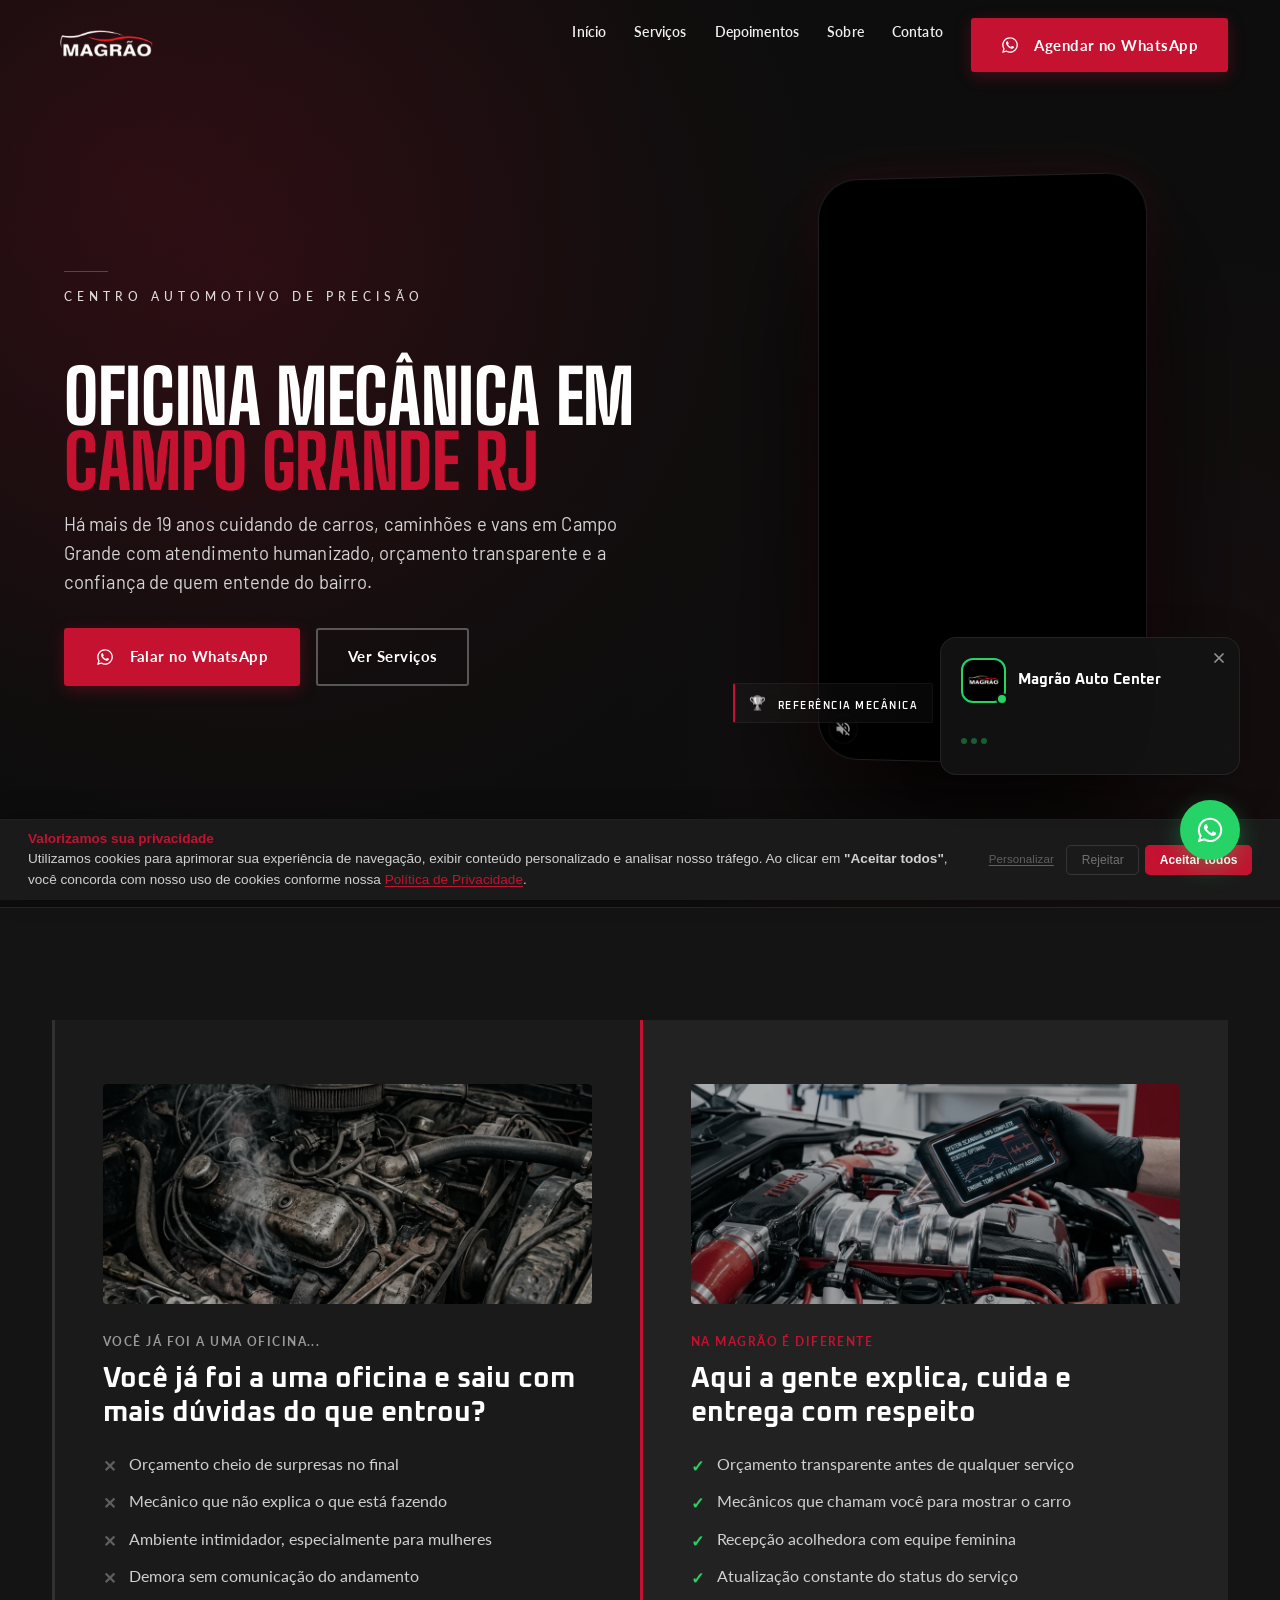
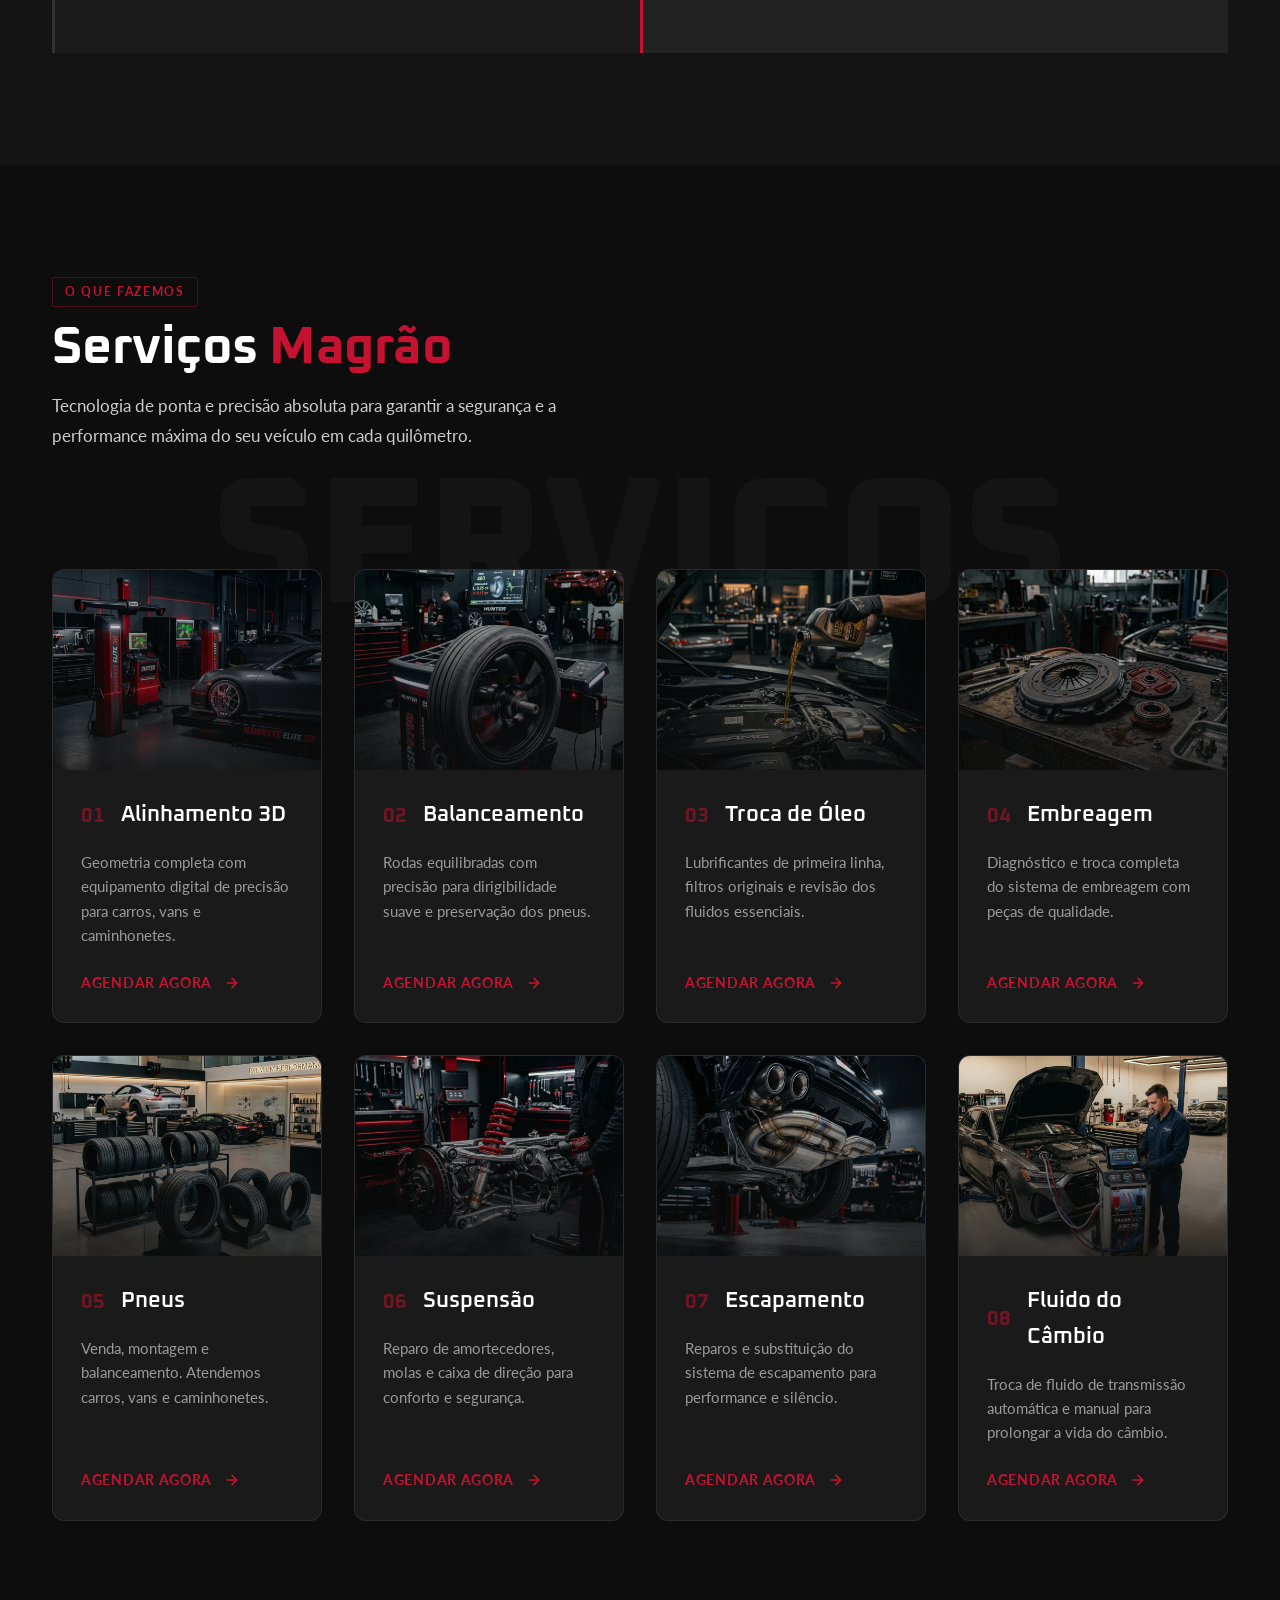
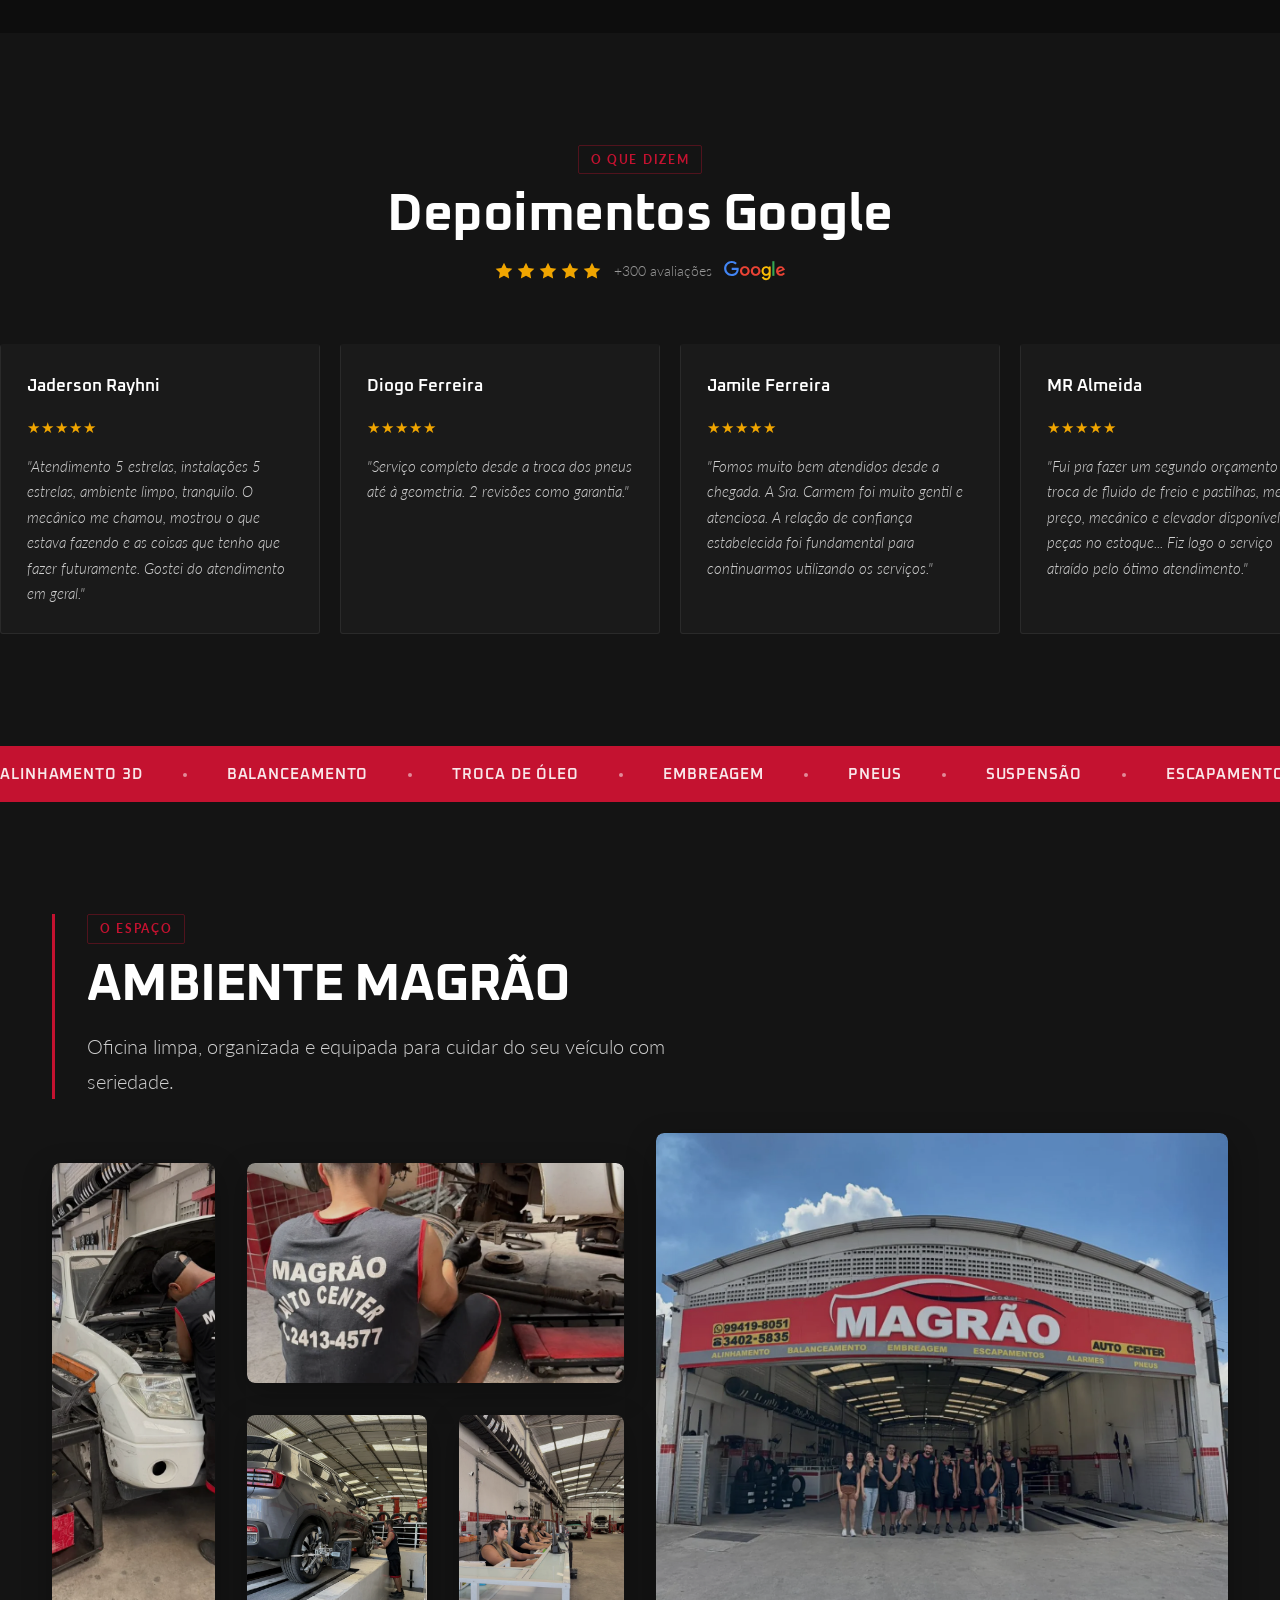
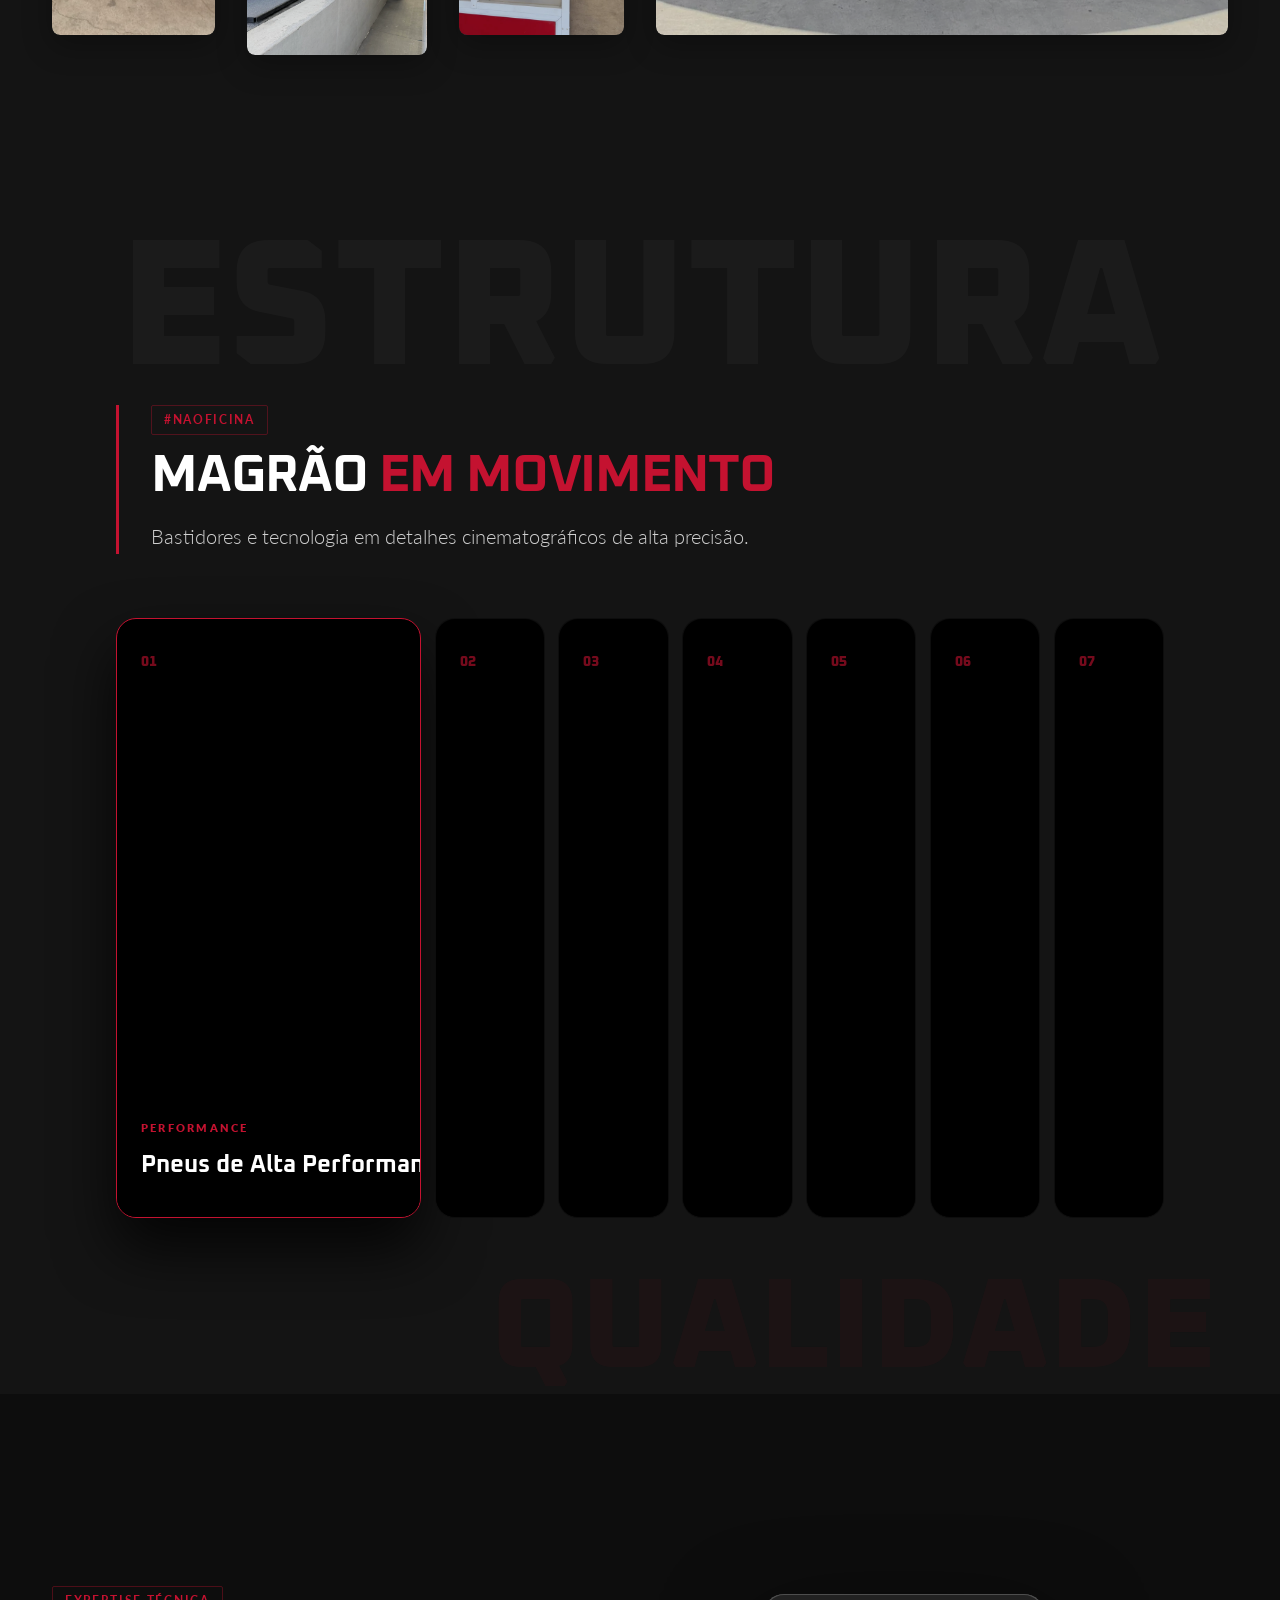
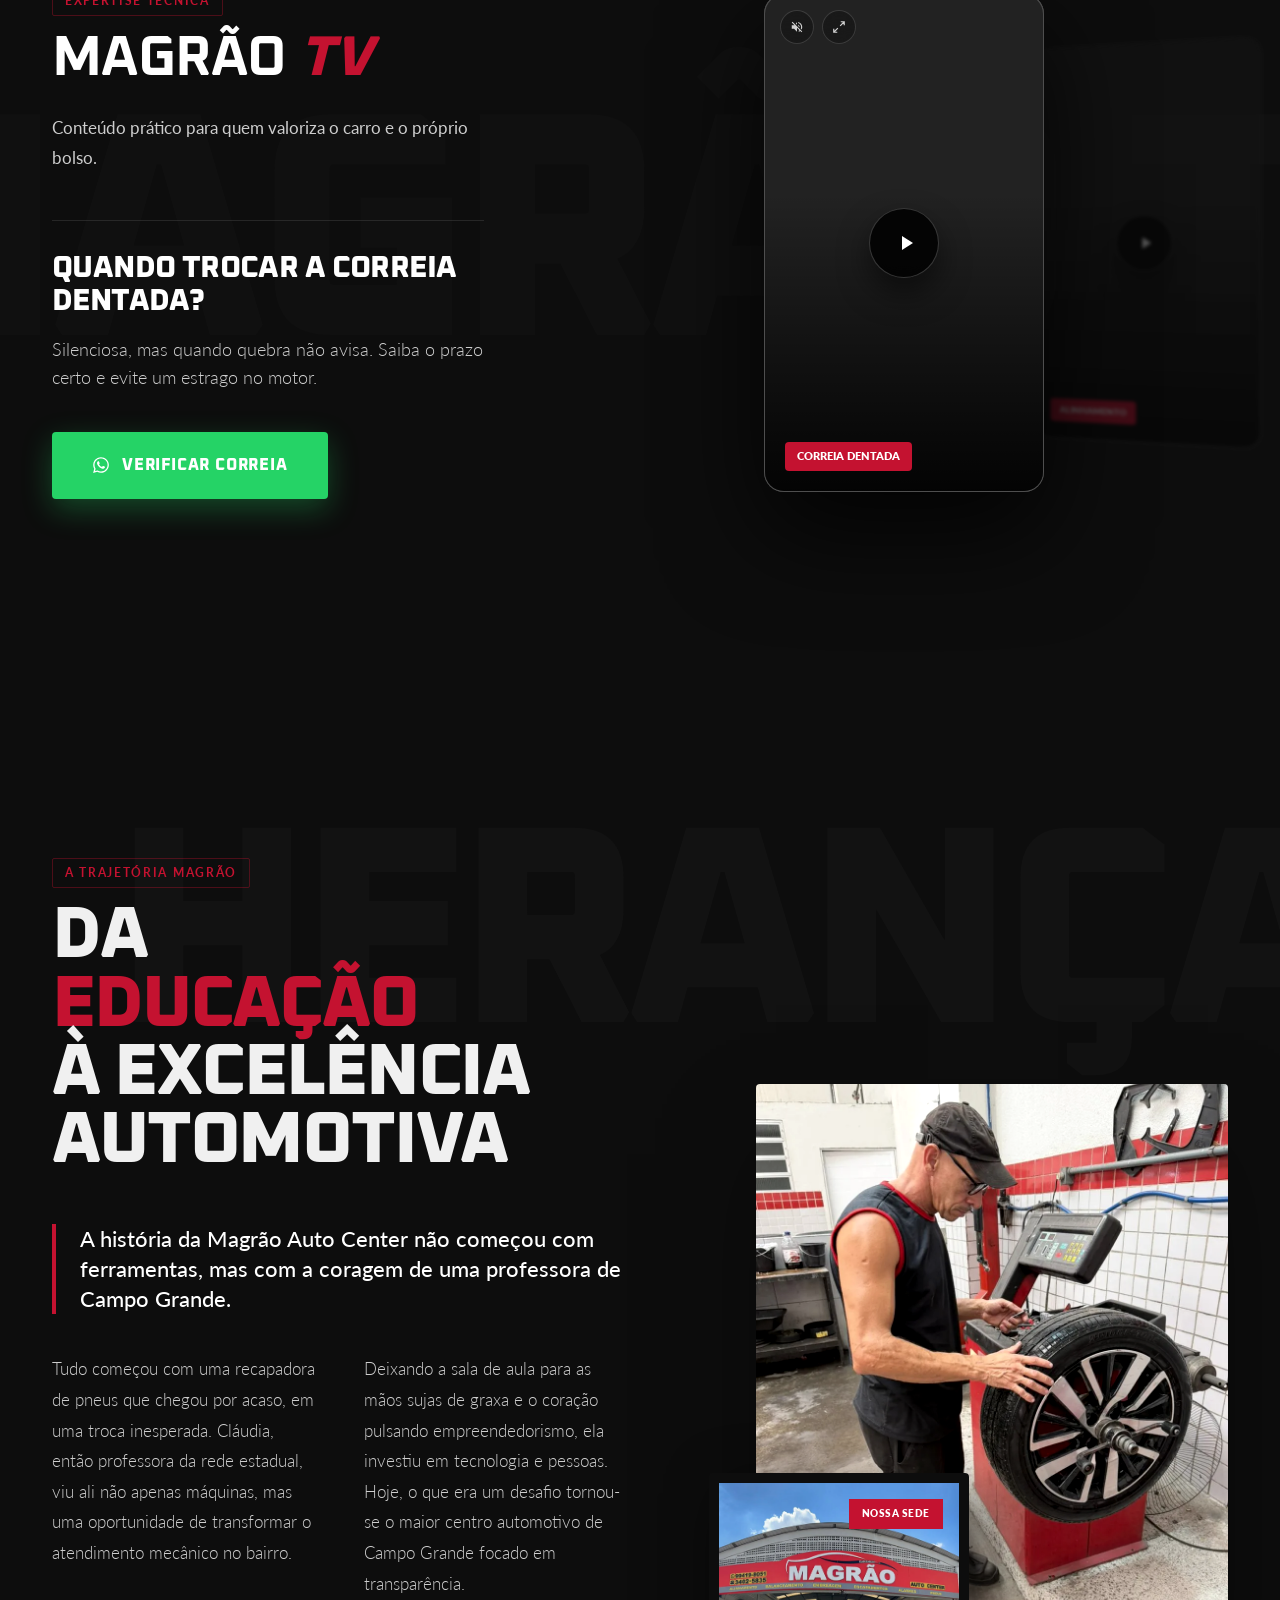
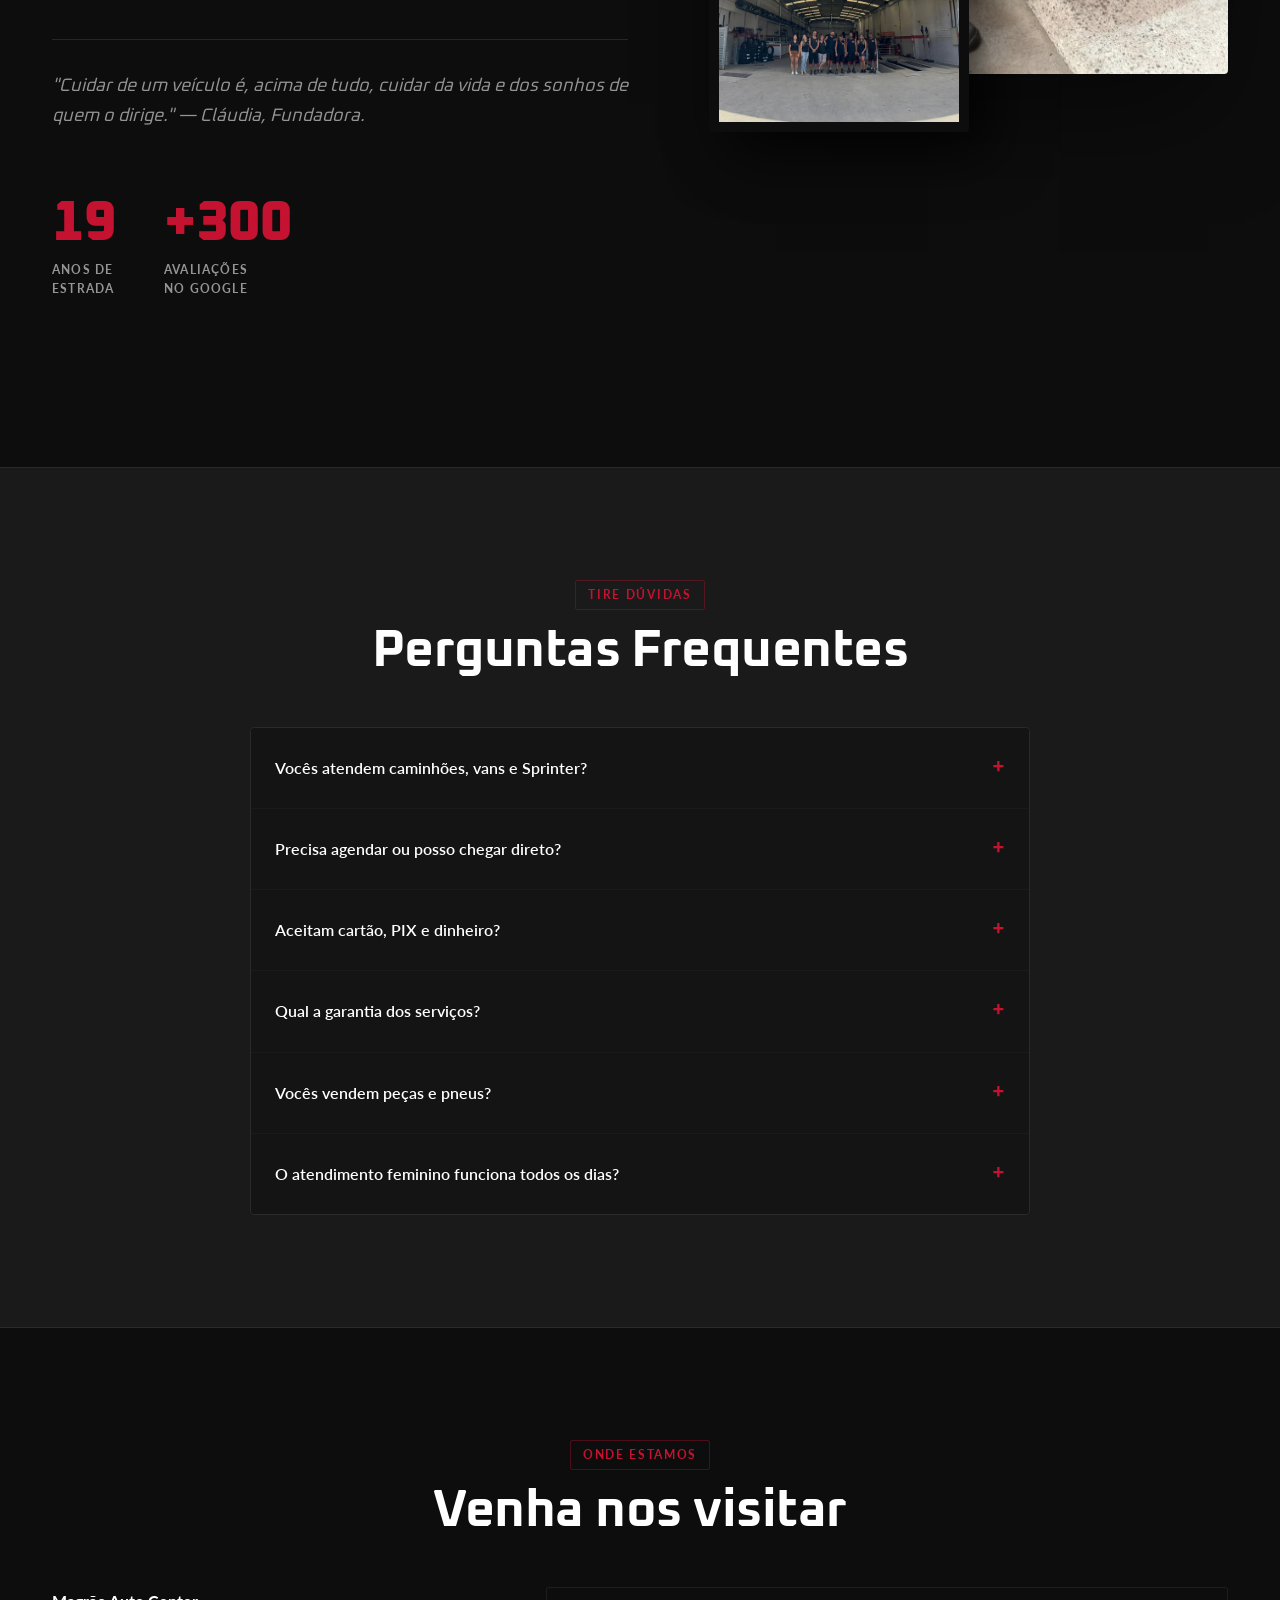
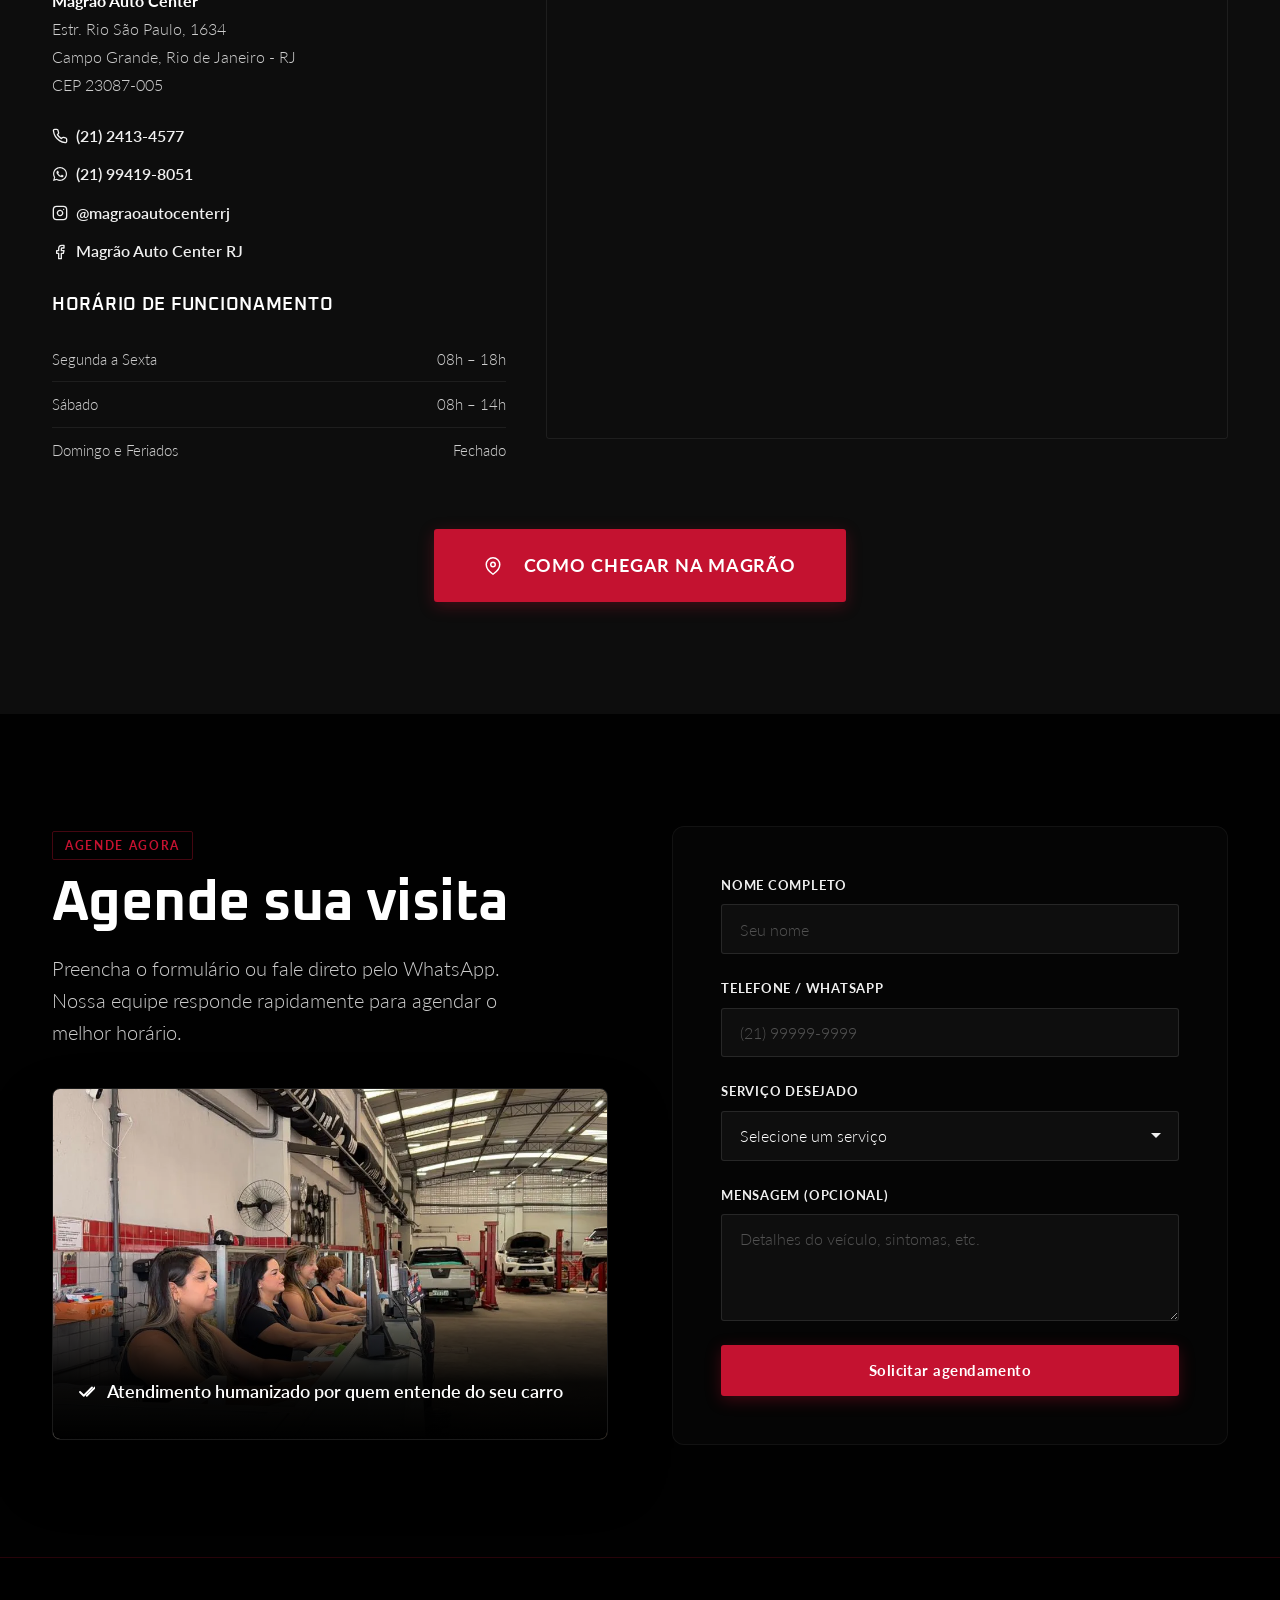
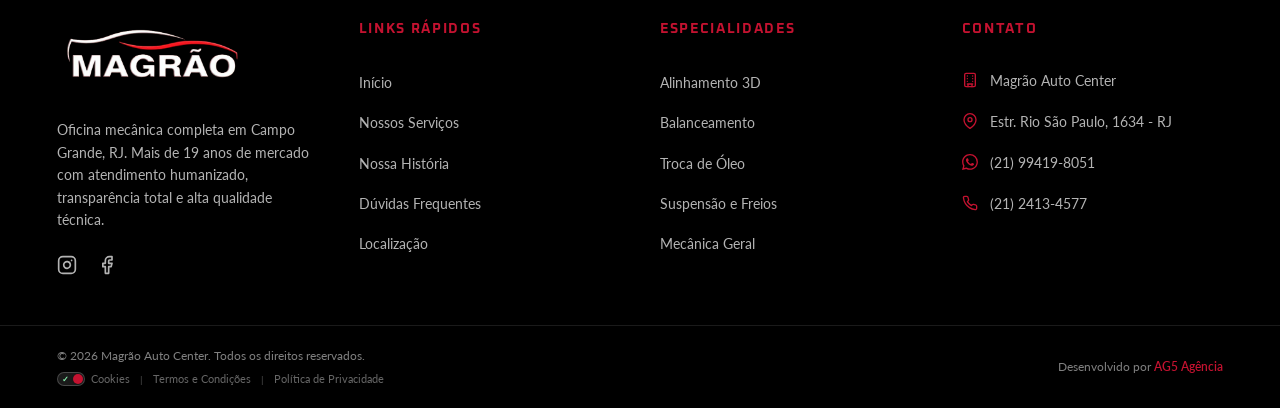
==== index.html @ c54d82a5 "Commit inicial — LP Magrão Auto Center Landing page institucional para oficina mecânica em Campo Gra" ====
<!DOCTYPE html>
<html lang="pt-BR">

<head>
  <meta charset="UTF-8">
  <meta name="viewport" content="width=device-width, initial-scale=1.0">
  <meta name="description"
    content="Oficina mecânica em Campo Grande RJ — Magrão Auto Center. Alinhamento 3D, balanceamento, troca de óleo, pneus, suspensão. +19 anos, +300 avaliações Google. Atendimento humanizado.">
  <title>Oficina Mecânica em Campo Grande RJ | Magrão Auto Center</title>

  <link rel="canonical" href="https://www.magraoautocenter.com.br/">

  <!-- Open Graph -->
  <meta property="og:type" content="website">
  <meta property="og:url" content="https://www.magraoautocenter.com.br/">
  <meta property="og:title" content="Oficina Mecânica em Campo Grande RJ | Magrão Auto Center">
  <meta property="og:description"
    content="Alinhamento 3D, balanceamento, troca de óleo, pneus e suspensão em Campo Grande, RJ. Mais de 19 anos de mercado, +300 avaliações Google e atendimento humanizado.">
  <meta property="og:image"
    content="https://www.magraoautocenter.com.br/Assets/magrao-auto-center-fachada-equipe-campo-grande.webp">
  <meta property="og:locale" content="pt_BR">
  <meta property="og:site_name" content="Magrão Auto Center">

  <!-- Twitter Card -->
  <meta name="twitter:card" content="summary_large_image">
  <meta name="twitter:title" content="Oficina Mecânica em Campo Grande RJ | Magrão Auto Center">
  <meta name="twitter:description"
    content="Alinhamento 3D, balanceamento, troca de óleo, pneus e suspensão em Campo Grande, RJ. Mais de 19 anos de mercado, atendimento humanizado.">
  <meta name="twitter:image"
    content="https://www.magraoautocenter.com.br/Assets/magrao-auto-center-fachada-equipe-campo-grande.webp">

  <!-- Geo / Local SEO -->
  <meta name="geo.region" content="BR-RJ">
  <meta name="geo.placename" content="Campo Grande, Rio de Janeiro">
  <meta name="geo.position" content="-22.886303;-43.568740">
  <meta name="ICBM" content="-22.886303, -43.568740">

  <link rel="shortcut icon" href="./Assets/favicon-magrao-auto-center.ico?v=2" type="image/x-icon">
  <link rel="icon" href="./Assets/favicon-magrao-auto-center.ico?v=2" type="image/x-icon">

  <!-- LCP fix: preload hero image (mobile background video thumbnail not applicable — hero is video; preload first above-fold image) -->
  <link rel="preload" href="Assets/logo-magrao-auto-center-desktop.webp" as="image" fetchpriority="high">

  <!-- Performance fix: preconnect para fontes -->
  <link rel="preconnect" href="https://fonts.googleapis.com">
  <link rel="preconnect" href="https://fonts.gstatic.com" crossorigin>

  <!-- Performance fix: Google Fonts async-load (elimina render-blocking) -->
  <link rel="preload"
    href="https://fonts.googleapis.com/css2?family=Barlow:wght@300;400;500;600&family=Big+Shoulders+Display:wght@700;800;900&family=Lato:ital,wght@0,300;0,400;0,700;0,900;1,300;1,400;1,700&family=Oxanium:wght@400;500;600;700&display=swap"
    as="style" onload="this.onload=null;this.rel='stylesheet'">
  <noscript>
    <link
      href="https://fonts.googleapis.com/css2?family=Barlow:wght@300;400;500;600&family=Big+Shoulders+Display:wght@700;800;900&family=Lato:ital,wght@0,300;0,400;0,700;0,900;1,300;1,400;1,700&family=Oxanium:wght@400;500;600;700&display=swap"
      rel="stylesheet">
  </noscript>

  <!-- Performance fix: Font Awesome removido — ícones substituídos por SVG inline (elimina ~270KB de CDN externa) -->

  <!-- Performance fix: CSS principal com preload -->
  <link rel="preload" href="style.css" as="style">
  <link rel="stylesheet" href="style.css">

  <!-- Performance fix: CSS não crítico (cookie banner) async-load -->
  <link rel="preload" href="cookie-banner.css" as="style" onload="this.onload=null;this.rel='stylesheet'">
  <noscript>
    <link rel="stylesheet" href="cookie-banner.css">
  </noscript>

  <!-- CSS crítico inline: fallback de fonte para LCP imediato + animações de entrada -->
  <style>
    .hero-title {
      font-family: 'Big Shoulders Display', 'Impact', 'Arial Narrow', sans-serif;
      font-stretch: condensed;
    }

    [data-animate] {
      opacity: 0;
      transform: translateY(20px);
      transition: opacity 600ms ease, transform 600ms ease;
    }

    [data-animate].is-visible {
      opacity: 1;
      transform: none;
    }

    [data-animate="slide-right"] {
      transform: translateX(30px);
    }

    [data-animate="slide-right"].is-visible {
      transform: none;
    }

    [data-animate="fade-in"] {
      transform: none;
    }

    /* Touch targets mínimos para mobile */
    .nav-toggle {
      min-width: 44px;
      min-height: 44px;
    }

    /* Previne CLS em imagens */
    img {
      max-width: 100%;
      display: block;
    }
  </style>

  <!-- Schema.org JSON-LD — @graph unificado (Padrão AG5 v2.2) -->
  <script type="application/ld+json">
  {
    "@context": "https://schema.org",
    "@graph": [

      {
        "@type": "AutoRepair",
        "@id": "https://www.magraoautocenter.com.br/#negocio",

        "name": "Magrão Auto Center",
        "alternateName": "Magrão Auto Center | Oficina Mecânica | Alinhamento 3D | Balanceamento | Pneus | Suspensão | Campo Grande RJ",
        "legalName": "Magrão Auto Center",

        "url": "https://www.magraoautocenter.com.br/",
        "logo": "https://www.magraoautocenter.com.br/Assets/logo-magrao-auto-center-desktop.webp",
        "image": [
          "https://www.magraoautocenter.com.br/Assets/magrao-auto-center-fachada-equipe-campo-grande.webp",
          "https://www.magraoautocenter.com.br/Assets/magrao-auto-center-recepcao-equipe-feminina.webp"
        ],
        "description": "Oficina mecânica completa em Campo Grande, RJ. Alinhamento 3D, balanceamento, troca de óleo, pneus, suspensão, embreagem e mais. +19 anos, atendimento humanizado.",
        "telephone": "+552124134577",
        "priceRange": "$$",
        "currenciesAccepted": "BRL",
        "paymentAccepted": "Dinheiro, Cartão de Débito, Cartão de Crédito, PIX",
        "taxID": "08.040.219/0001-26",
        "foundingDate": "2006-05-17",

        "address": {
          "@type": "PostalAddress",
          "streetAddress": "Estrada Rio São Paulo, 1634",
          "addressLocality": "Campo Grande",
          "addressRegion": "RJ",
          "postalCode": "23087-005",
          "addressCountry": "BR"
        },

        "geo": {
          "@type": "GeoCoordinates",
          "latitude": -22.88630320,
          "longitude": -43.56874010
        },

        "openingHoursSpecification": [
          {
            "@type": "OpeningHoursSpecification",
            "dayOfWeek": ["Monday","Tuesday","Wednesday","Thursday","Friday"],
            "opens": "08:00",
            "closes": "18:00"
          },
          {
            "@type": "OpeningHoursSpecification",
            "dayOfWeek": ["Saturday"],
            "opens": "08:00",
            "closes": "14:00"
          }
        ],

        "areaServed": [
          {
            "@type": "City",
            "name": "Campo Grande",
            "containedInPlace": {
              "@type": "State",
              "name": "Rio de Janeiro"
            }
          },
          { "@type": "Place", "name": "Campo Grande" },
          { "@type": "Place", "name": "Cosmos" },
          { "@type": "Place", "name": "Paciência" },
          { "@type": "Place", "name": "Bangu" },
          { "@type": "Place", "name": "Santa Cruz" },
          { "@type": "Place", "name": "Guaratiba" },
          { "@type": "Place", "name": "Santíssimo" }
        ],

        "founder": {
          "@type": "Person",
          "name": "Cláudia",
          "jobTitle": "Fundadora e Proprietária",
          "description": "Ex-professora da rede estadual que fundou a Magrão Auto Center em 2006, transformando a oficina no maior centro automotivo de Campo Grande focado em transparência."
        },

        "hasOfferCatalog": {
          "@type": "OfferCatalog",
          "name": "Serviços de Oficina Mecânica — Magrão Auto Center",
          "itemListElement": [
            {
              "@type": "Offer",
              "itemOffered": {
                "@type": "Service",
                "name": "Alinhamento 3D",
                "description": "Geometria completa com equipamento digital de precisão para carros, vans e caminhonetes.",
                "areaServed": "Campo Grande – RJ",
                "provider": { "@id": "https://www.magraoautocenter.com.br/#negocio" }
              }
            },
            {
              "@type": "Offer",
              "itemOffered": {
                "@type": "Service",
                "name": "Balanceamento de Rodas",
                "description": "Rodas equilibradas com precisão para dirigibilidade suave e preservação dos pneus.",
                "areaServed": "Campo Grande – RJ",
                "provider": { "@id": "https://www.magraoautocenter.com.br/#negocio" }
              }
            },
            {
              "@type": "Offer",
              "itemOffered": {
                "@type": "Service",
                "name": "Troca de Óleo",
                "description": "Lubrificantes de primeira linha, filtros originais e revisão dos fluidos essenciais.",
                "areaServed": "Campo Grande – RJ",
                "provider": { "@id": "https://www.magraoautocenter.com.br/#negocio" }
              }
            },
            {
              "@type": "Offer",
              "itemOffered": {
                "@type": "Service",
                "name": "Pneus",
                "description": "Venda, montagem, balanceamento e recapagem. Atendemos carros, vans, caminhonetes e Sprinter.",
                "areaServed": "Campo Grande – RJ",
                "provider": { "@id": "https://www.magraoautocenter.com.br/#negocio" }
              }
            },
            {
              "@type": "Offer",
              "itemOffered": {
                "@type": "Service",
                "name": "Suspensão e Amortecedores",
                "description": "Reparo de amortecedores, molas, caixa de direção e geometria para conforto e segurança.",
                "areaServed": "Campo Grande – RJ",
                "provider": { "@id": "https://www.magraoautocenter.com.br/#negocio" }
              }
            },
            {
              "@type": "Offer",
              "itemOffered": {
                "@type": "Service",
                "name": "Embreagem",
                "description": "Diagnóstico e troca completa do sistema de embreagem com peças de qualidade.",
                "areaServed": "Campo Grande – RJ",
                "provider": { "@id": "https://www.magraoautocenter.com.br/#negocio" }
              }
            },
            {
              "@type": "Offer",
              "itemOffered": {
                "@type": "Service",
                "name": "Escapamento",
                "description": "Reparos e substituição do sistema de escapamento para performance e conformidade.",
                "areaServed": "Campo Grande – RJ",
                "provider": { "@id": "https://www.magraoautocenter.com.br/#negocio" }
              }
            },
            {
              "@type": "Offer",
              "itemOffered": {
                "@type": "Service",
                "name": "Fluido do Câmbio",
                "description": "Troca de fluido de transmissão automática e manual para prolongar a vida do câmbio.",
                "areaServed": "Campo Grande – RJ",
                "provider": { "@id": "https://www.magraoautocenter.com.br/#negocio" }
              }
            },
            {
              "@type": "Offer",
              "itemOffered": {
                "@type": "Service",
                "name": "Limpeza de Bico",
                "description": "Limpeza ultrassônica de injetores para melhor desempenho e economia de combustível.",
                "areaServed": "Campo Grande – RJ",
                "provider": { "@id": "https://www.magraoautocenter.com.br/#negocio" }
              }
            },
            {
              "@type": "Offer",
              "itemOffered": {
                "@type": "Service",
                "name": "Freios",
                "description": "Troca de pastilhas, fluido de freio e revisão completa do sistema de frenagem.",
                "areaServed": "Campo Grande – RJ",
                "provider": { "@id": "https://www.magraoautocenter.com.br/#negocio" }
              }
            }
          ]
        },

        "aggregateRating": {
          "@type": "AggregateRating",
          "ratingValue": "4.4",
          "reviewCount": "327",
          "bestRating": "5",
          "worstRating": "1"
        },

        "sameAs": [
          "https://share.google/8BiY9BpIIExcT3WJa",
          "https://www.instagram.com/magraoautocenterrj/",
          "https://www.facebook.com/magraoautocenterrj/"
        ]
      },

      {
        "@type": "WebSite",
        "@id": "https://www.magraoautocenter.com.br/#website",
        "url": "https://www.magraoautocenter.com.br/",
        "name": "Magrão Auto Center | Oficina Mecânica | Alinhamento 3D | Balanceamento | Pneus | Suspensão | Campo Grande RJ",
        "publisher": { "@id": "https://www.magraoautocenter.com.br/#negocio" },
        "inLanguage": "pt-BR"
      },

      {
        "@type": "WebPage",
        "@id": "https://www.magraoautocenter.com.br/#webpage",
        "url": "https://www.magraoautocenter.com.br/",
        "name": "Oficina Mecânica em Campo Grande RJ | Magrão Auto Center",
        "description": "Oficina mecânica em Campo Grande RJ — Magrão Auto Center. Alinhamento 3D, balanceamento, troca de óleo, pneus, suspensão. +19 anos, 327 avaliações Google. Atendimento humanizado.",
        "isPartOf": { "@id": "https://www.magraoautocenter.com.br/#website" },
        "about": { "@id": "https://www.magraoautocenter.com.br/#negocio" },
        "inLanguage": "pt-BR",
        "datePublished": "2026-05-01",
        "dateModified": "2026-05-05"
      },

      {
        "@type": "FAQPage",
        "@id": "https://www.magraoautocenter.com.br/#faq",
        "mainEntity": [
          {
            "@type": "Question",
            "name": "Vocês atendem caminhões, vans e Sprinter?",
            "acceptedAnswer": {
              "@type": "Answer",
              "text": "Sim. Atendemos caminhões leves, vans, caminhonetes e Sprinter. Temos equipamentos de alinhamento e balanceamento preparados para frota e veículos comerciais."
            }
          },
          {
            "@type": "Question",
            "name": "Precisa agendar ou posso chegar direto?",
            "acceptedAnswer": {
              "@type": "Answer",
              "text": "Para serviços rápidos como troca de óleo e balanceamento, pode chegar direto. Para serviços maiores (embreagem, suspensão, alinhamento 3D), recomendamos agendar pelo WhatsApp para garantir a vaga e o elevador."
            }
          },
          {
            "@type": "Question",
            "name": "Aceitam cartão, PIX e dinheiro?",
            "acceptedAnswer": {
              "@type": "Answer",
              "text": "Aceitamos cartão de débito e crédito, PIX e dinheiro. Para valores maiores, consulte nossa equipe sobre possibilidade de parcelamento."
            }
          },
          {
            "@type": "Question",
            "name": "Qual a garantia dos serviços?",
            "acceptedAnswer": {
              "@type": "Answer",
              "text": "Todos os nossos serviços possuem garantia. Troca de óleo e filtros têm garantia de 90 dias. Serviços de embreagem, suspensão e freios têm garantia de 6 meses. Pneus seguem a garantia do fabricante."
            }
          },
          {
            "@type": "Question",
            "name": "Vocês vendem peças e pneus?",
            "acceptedAnswer": {
              "@type": "Answer",
              "text": "Sim. Trabalhamos com peças de qualidade e pneus das principais marcas. Mantemos estoque rotativo dos itens mais demandados para agilizar o atendimento."
            }
          },
          {
            "@type": "Question",
            "name": "O atendimento feminino funciona todos os dias?",
            "acceptedAnswer": {
              "@type": "Answer",
              "text": "Sim. Nossa equipe de recepção formada por mulheres está presente de segunda a sábado, nos horários de funcionamento da oficina."
            }
          }
        ]
      }

    ]
  }
  </script>
</head>

<body>

  <nav class="navbar" id="navbar" aria-label="Navegação principal">
    <div class="container nav-container">
      <a href="#" class="logo" aria-label="Magrão Auto Center - Início">
        <img src="Assets/logo-magrao-auto-center-desktop.webp"
          alt="Logotipo Magrão Auto Center — Oficina Mecânica em Campo Grande, RJ" class="logo-img" fetchpriority="high"
          width="200" height="50">
        <img src="Assets/logo-magrao-auto-center-mobile.webp" alt="Logo Magrão Auto Center" class="logo-img-mobile"
          width="120" height="40">
      </a>
      <button class="nav-toggle" id="navToggle" aria-label="Abrir menu" aria-expanded="false">
        <span></span><span></span><span></span>
      </button>
      <div class="nav-menu" id="navMenu">
        <ul class="nav-links">
          <li><a href="#">Início</a></li>
          <li><a href="#servicos">Serviços</a></li>
          <li><a href="#depoimentos">Depoimentos</a></li>
          <li><a href="#sobre">Sobre</a></li>
          <li><a href="#contato">Contato</a></li>
        </ul>
        <a href="https://wa.me/5521994198051?text=Ol%C3%A1%2C%20vim%20atrav%C3%A9s%20do%20site%20e%20gostaria%20de%20uma%20informa%C3%A7%C3%A3o."
          class="nav-cta" target="_blank" rel="noopener noreferrer"><svg xmlns="http://www.w3.org/2000/svg"
            viewBox="0 0 448 512" width="18" height="18" fill="currentColor" aria-hidden="true"
            style="vertical-align:middle;margin-right:6px">
            <path
              d="M380.9 97.1C339 55.1 283.2 32 223.9 32c-122.4 0-222 99.6-222 222 0 39.1 10.2 77.3 29.6 111L0 480l117.7-30.9c32.4 17.7 68.9 27 106.1 27h.1c122.3 0 224.1-99.6 224.1-222 0-59.3-25.2-115-67.1-157zm-157 341.6c-33.2 0-65.7-8.9-94-25.7l-6.7-4-69.8 18.3L72 359.2l-4.4-7c-18.5-29.4-28.2-63.3-28.2-98.2 0-101.7 82.8-184.5 184.6-184.5 49.3 0 95.6 19.2 130.4 54.1 34.8 34.9 56.2 81.2 56.1 130.5 0 101.8-84.9 184.6-186.6 184.6zm101.2-138.2c-5.5-2.8-32.8-16.2-37.9-18-5.1-1.9-8.8-2.8-12.5 2.8-3.7 5.6-14.3 18-17.6 21.8-3.2 3.7-6.5 4.2-12 1.4-32.6-16.3-54-29.1-75.5-66-5.7-9.8 5.7-9.1 16.3-30.3 1.8-3.7.9-6.9-.5-9.7-1.4-2.8-12.5-30.1-17.1-41.2-4.5-10.8-9.1-9.3-12.5-9.5-3.2-.2-6.9-.2-10.6-.2-3.7 0-9.7 1.4-14.8 6.9-5.1 5.6-19.4 19-19.4 46.3 0 27.3 19.9 53.7 22.6 57.4 2.8 3.7 39.1 59.7 94.8 83.8 35.2 15.2 49 16.5 66.6 13.9 10.7-1.6 32.8-13.4 37.4-26.4 4.6-13 4.6-24.1 3.2-26.4-1.3-2.5-5-3.9-10.5-6.6z" />
          </svg> Agendar no
          WhatsApp</a>
      </div>
    </div>
  </nav>

  <header class="hero" id="hero">
    <!-- Vídeo de fundo exclusivo para mobile -->
    <video id="heroVideoMobile" class="hero-video-mobile"
      src="https://assets.cdn.filesafe.space/7hzaWcGgawCV1WudlwA7/media/69fb656e516b813067cd41fa.mp4" muted playsinline
      autoplay loop preload="auto"></video>
    <div class="hero-mobile-overlay"></div>
    <div class="hero-gradient-bg"></div>
    <div class="hero-content container">
      <div class="hero-text">
        <div class="hero-eyebrow" id="heroEyebrow">Centro Automotivo de Precisão</div>
        <h1 class="hero-title" id="heroTitle">
          Oficina Mecânica em <br> <span class="title-red">Campo Grande RJ</span>
        </h1>
        <p class="hero-subtext" id="heroSubtext">
          Há mais de 19 anos cuidando de carros, caminhões e vans em Campo Grande com atendimento humanizado,
          orçamento transparente e a confiança de quem entende do bairro.
        </p>
        <div class="hero-ctas" id="heroCtas">
          <a href="https://wa.me/5521994198051?text=Ol%C3%A1%2C%20vim%20atrav%C3%A9s%20do%20site%20e%20gostaria%20de%20uma%20informa%C3%A7%C3%A3o."
            class="btn btn-primary" target="_blank" rel="noopener noreferrer"><svg xmlns="http://www.w3.org/2000/svg"
              viewBox="0 0 448 512" width="18" height="18" fill="currentColor" aria-hidden="true"
              style="vertical-align:middle;margin-right:6px">
              <path
                d="M380.9 97.1C339 55.1 283.2 32 223.9 32c-122.4 0-222 99.6-222 222 0 39.1 10.2 77.3 29.6 111L0 480l117.7-30.9c32.4 17.7 68.9 27 106.1 27h.1c122.3 0 224.1-99.6 224.1-222 0-59.3-25.2-115-67.1-157zm-157 341.6c-33.2 0-65.7-8.9-94-25.7l-6.7-4-69.8 18.3L72 359.2l-4.4-7c-18.5-29.4-28.2-63.3-28.2-98.2 0-101.7 82.8-184.5 184.6-184.5 49.3 0 95.6 19.2 130.4 54.1 34.8 34.9 56.2 81.2 56.1 130.5 0 101.8-84.9 184.6-186.6 184.6zm101.2-138.2c-5.5-2.8-32.8-16.2-37.9-18-5.1-1.9-8.8-2.8-12.5 2.8-3.7 5.6-14.3 18-17.6 21.8-3.2 3.7-6.5 4.2-12 1.4-32.6-16.3-54-29.1-75.5-66-5.7-9.8 5.7-9.1 16.3-30.3 1.8-3.7.9-6.9-.5-9.7-1.4-2.8-12.5-30.1-17.1-41.2-4.5-10.8-9.1-9.3-12.5-9.5-3.2-.2-6.9-.2-10.6-.2-3.7 0-9.7 1.4-14.8 6.9-5.1 5.6-19.4 19-19.4 46.3 0 27.3 19.9 53.7 22.6 57.4 2.8 3.7 39.1 59.7 94.8 83.8 35.2 15.2 49 16.5 66.6 13.9 10.7-1.6 32.8-13.4 37.4-26.4 4.6-13 4.6-24.1 3.2-26.4-1.3-2.5-5-3.9-10.5-6.6z" />
            </svg> Falar no
            WhatsApp</a>
          <a href="#servicos" class="btn btn-secondary">Ver Serviços</a>
        </div>
      </div>
      <div class="hero-video-col" aria-hidden="true">
        <div class="hero-video-frame">
          <video id="heroVideo" class="hero-video"
            src="https://assets.cdn.filesafe.space/7hzaWcGgawCV1WudlwA7/media/69fb656e516b813067cd41fa.mp4" muted
            playsinline autoplay loop preload="auto"></video>
          <button id="videoMuteBtn" class="video-mute-btn" aria-label="Alternar som">
            <svg viewBox="0 0 24 24" width="18" height="18" fill="currentColor" aria-hidden="true">
              <path
                d="M16.5 12c0-1.77-1.02-3.29-2.5-4.03v2.21l2.45 2.45c.03-.2.05-.41.05-.63zm2.5 0c0 .94-.2 1.82-.54 2.64l1.51 1.51C20.63 14.91 21 13.5 21 12c0-4.28-2.99-7.86-7-8.77v2.06c2.89.86 5 3.54 5 6.71zM4.27 3L3 4.27 7.73 9H3v6h4l5 5v-6.73l4.25 4.25c-.41.32-.86.58-1.35.75v2.06c1.03-.22 1.97-.66 2.78-1.28L19.73 21 21 19.73 4.27 3zM12 4L9.91 6.09 12 8.18V4z" />
            </svg>
          </button>
          <div class="hero-video-overlay"></div>
        </div>

        <div class="hero-premium-badge">
          <div class="badge-glow"></div>
          <div class="badge-content">
            <span class="badge-icon">🏆</span>
            <div class="badge-text">
              <strong>Referência Mecânica</strong>

            </div>
          </div>
        </div>
      </div>
    </div>
  </header>

  <main>

    <section class="dor-solucao" id="dor-solucao" aria-labelledby="dorSolucaoTitulo">
      <div class="container">
        <h2 id="dorSolucaoTitulo" class="sr-only">Dor e Solução</h2>
        <div class="ds-grid">
          <div class="ds-block ds-dor">
            <img src="Assets/dor_oficina_caotica.webp" alt="Situação de confusão e desorganização mecânica"
              class="ds-img" width="600" height="400" loading="lazy">
            <span class="ds-label">Você já foi a uma oficina...</span>
            <h3 class="ds-headline">Você já foi a uma oficina e saiu com mais dúvidas do que entrou?</h3>
            <ul class="ds-list">
              <li>Orçamento cheio de surpresas no final</li>
              <li>Mecânico que não explica o que está fazendo</li>
              <li>Ambiente intimidador, especialmente para mulheres</li>
              <li>Demora sem comunicação do andamento</li>
            </ul>
          </div>
          <div class="ds-block ds-solucao">
            <img src="Assets/solucao_oficina_premium.webp" alt="Diagnóstico preciso e ambiente profissional"
              class="ds-img" width="600" height="400" loading="lazy">
            <span class="ds-label ds-label-red">Na Magrão é diferente</span>
            <h3 class="ds-headline">Aqui a gente explica, cuida e entrega com respeito</h3>
            <ul class="ds-list ds-list-check">
              <li>Orçamento transparente antes de qualquer serviço</li>
              <li>Mecânicos que chamam você para mostrar o carro</li>
              <li>Recepção acolhedora com equipe feminina</li>
              <li>Atualização constante do status do serviço</li>
            </ul>
          </div>
        </div>
      </div>
    </section>

    <section class="servicos" id="servicos" aria-labelledby="servicosTitulo">
      <div class="container">
        <div class="section-header">
          <span class="section-label">O que fazemos</span>
          <h2 id="servicosTitulo" class="section-title">Serviços <span class="accent-text">Magrão</span></h2>
          <p class="section-desc">Tecnologia de ponta e precisão absoluta para garantir a segurança e a performance
            máxima do seu veículo em cada quilômetro.</p>
        </div>
        <div class="servicos-bg-text-overlap">SERVIÇOS</div>
        <div class="servicos-grid-premium">
          <article class="servico-card-premium" data-animate="slide-up">
            <div class="servico-img-wrap">
              <img src="Assets/servico_alinhamento_3d.webp" alt="Alinhamento 3D na Magrão Auto Center" loading="lazy"
                width="600" height="400">
              <div class="servico-overlay"></div>
            </div>
            <div class="servico-content">
              <div class="servico-header-flex">
                <span class="servico-num">01</span>
                <h3>Alinhamento 3D</h3>
              </div>
              <p>Geometria completa com equipamento digital de precisão para carros, vans e caminhonetes.</p>
              <a href="https://wa.me/5521994198051?text=Ol%C3%A1%2C%20gostaria%20de%20um%20or%C3%A7amento%20para%20Alinhamento%203D."
                class="servico-link" target="_blank" rel="noopener noreferrer">
                <span>Agendar agora</span>
                <svg viewBox="0 0 24 24" width="16" height="16" fill="none" stroke="currentColor" stroke-width="2.5"
                  stroke-linecap="round" stroke-linejoin="round" aria-hidden="true">
                  <path d="M5 12h14M12 5l7 7-7 7" />
                </svg>
              </a>
            </div>
          </article>

          <article class="servico-card-premium" data-animate="slide-up">
            <div class="servico-img-wrap">
              <img src="Assets/servico_balanceamento.webp" alt="Balanceamento de rodas na Magrão Auto Center"
                loading="lazy" width="600" height="400">
              <div class="servico-overlay"></div>
            </div>
            <div class="servico-content">
              <div class="servico-header-flex">
                <span class="servico-num">02</span>
                <h3>Balanceamento</h3>
              </div>
              <p>Rodas equilibradas com precisão para dirigibilidade suave e preservação dos pneus.</p>
              <a href="https://wa.me/5521994198051?text=Ol%C3%A1%2C%20gostaria%20de%20um%20or%C3%A7amento%20para%20Balanceamento."
                class="servico-link" target="_blank" rel="noopener noreferrer">
                <span>Agendar agora</span>
                <svg viewBox="0 0 24 24" width="16" height="16" fill="none" stroke="currentColor" stroke-width="2.5"
                  stroke-linecap="round" stroke-linejoin="round" aria-hidden="true">
                  <path d="M5 12h14M12 5l7 7-7 7" />
                </svg>
              </a>
            </div>
          </article>

          <article class="servico-card-premium" data-animate="slide-up">
            <div class="servico-img-wrap">
              <img src="Assets/servico_troca_oleo.webp" alt="Troca de óleo premium na Magrão Auto Center" loading="lazy"
                width="600" height="400">
              <div class="servico-overlay"></div>
            </div>
            <div class="servico-content">
              <div class="servico-header-flex">
                <span class="servico-num">03</span>
                <h3>Troca de Óleo</h3>
              </div>
              <p>Lubrificantes de primeira linha, filtros originais e revisão dos fluidos essenciais.</p>
              <a href="https://wa.me/5521994198051?text=Ol%C3%A1%2C%20gostaria%20de%20um%20or%C3%A7amento%20para%20Troca%20de%20%C3%93leo."
                class="servico-link" target="_blank" rel="noopener noreferrer">
                <span>Agendar agora</span>
                <svg viewBox="0 0 24 24" width="16" height="16" fill="none" stroke="currentColor" stroke-width="2.5"
                  stroke-linecap="round" stroke-linejoin="round" aria-hidden="true">
                  <path d="M5 12h14M12 5l7 7-7 7" />
                </svg>
              </a>
            </div>
          </article>

          <article class="servico-card-premium" data-animate="slide-up">
            <div class="servico-img-wrap">
              <img src="Assets/servico_embreagem.webp" alt="Troca de embreagem na Magrão Auto Center" loading="lazy"
                width="600" height="400">
              <div class="servico-overlay"></div>
            </div>
            <div class="servico-content">
              <div class="servico-header-flex">
                <span class="servico-num">04</span>
                <h3>Embreagem</h3>
              </div>
              <p>Diagnóstico e troca completa do sistema de embreagem com peças de qualidade.</p>
              <a href="https://wa.me/5521994198051?text=Ol%C3%A1%2C%20gostaria%20de%20um%20or%C3%A7amento%20para%20Embreagem."
                class="servico-link" target="_blank" rel="noopener noreferrer">
                <span>Agendar agora</span>
                <svg viewBox="0 0 24 24" width="16" height="16" fill="none" stroke="currentColor" stroke-width="2.5"
                  stroke-linecap="round" stroke-linejoin="round" aria-hidden="true">
                  <path d="M5 12h14M12 5l7 7-7 7" />
                </svg>
              </a>
            </div>
          </article>

          <article class="servico-card-premium" data-animate="slide-up">
            <div class="servico-img-wrap">
              <img src="Assets/servico_pneus.webp" alt="Venda e troca de pneus na Magrão Auto Center" loading="lazy"
                width="600" height="400">
              <div class="servico-overlay"></div>
            </div>
            <div class="servico-content">
              <div class="servico-header-flex">
                <span class="servico-num">05</span>
                <h3>Pneus</h3>
              </div>
              <p>Venda, montagem e balanceamento. Atendemos carros, vans e caminhonetes.</p>
              <a href="https://wa.me/5521994198051?text=Ol%C3%A1%2C%20gostaria%20de%20um%20or%C3%A7amento%20para%20Pneus."
                class="servico-link" target="_blank" rel="noopener noreferrer">
                <span>Agendar agora</span>
                <svg viewBox="0 0 24 24" width="16" height="16" fill="none" stroke="currentColor" stroke-width="2.5"
                  stroke-linecap="round" stroke-linejoin="round" aria-hidden="true">
                  <path d="M5 12h14M12 5l7 7-7 7" />
                </svg>
              </a>
            </div>
          </article>

          <article class="servico-card-premium" data-animate="slide-up">
            <div class="servico-img-wrap">
              <img src="Assets/servico_suspensao.webp" alt="Reparo de suspensão na Magrão Auto Center" loading="lazy"
                width="600" height="400">
              <div class="servico-overlay"></div>
            </div>
            <div class="servico-content">
              <div class="servico-header-flex">
                <span class="servico-num">06</span>
                <h3>Suspensão</h3>
              </div>
              <p>Reparo de amortecedores, molas e caixa de direção para conforto e segurança.</p>
              <a href="https://wa.me/5521994198051?text=Ol%C3%A1%2C%20gostaria%20de%20um%20or%C3%A7amento%20para%20Suspens%C3%A3o."
                class="servico-link" target="_blank" rel="noopener noreferrer">
                <span>Agendar agora</span>
                <svg viewBox="0 0 24 24" width="16" height="16" fill="none" stroke="currentColor" stroke-width="2.5"
                  stroke-linecap="round" stroke-linejoin="round" aria-hidden="true">
                  <path d="M5 12h14M12 5l7 7-7 7" />
                </svg>
              </a>
            </div>
          </article>

          <article class="servico-card-premium" data-animate="slide-up">
            <div class="servico-img-wrap">
              <img src="Assets/servico_escapamento.webp" alt="Troca de escapamento na Magrão Auto Center" loading="lazy"
                width="600" height="400">
              <div class="servico-overlay"></div>
            </div>
            <div class="servico-content">
              <div class="servico-header-flex">
                <span class="servico-num">07</span>
                <h3>Escapamento</h3>
              </div>
              <p>Reparos e substituição do sistema de escapamento para performance e silêncio.</p>
              <a href="https://wa.me/5521994198051?text=Ol%C3%A1%2C%20gostaria%20de%20um%20or%C3%A7amento%20para%20Escapamento."
                class="servico-link" target="_blank" rel="noopener noreferrer">
                <span>Agendar agora</span>
                <svg viewBox="0 0 24 24" width="16" height="16" fill="none" stroke="currentColor" stroke-width="2.5"
                  stroke-linecap="round" stroke-linejoin="round" aria-hidden="true">
                  <path d="M5 12h14M12 5l7 7-7 7" />
                </svg>
              </a>
            </div>
          </article>

          <article class="servico-card-premium" data-animate="slide-up">
            <div class="servico-img-wrap">
              <img src="Assets/servico_fluido_cambio.webp" alt="Troca de fluido de câmbio na Magrão Auto Center"
                loading="lazy" width="600" height="400">
              <div class="servico-overlay"></div>
            </div>
            <div class="servico-content">
              <div class="servico-header-flex">
                <span class="servico-num">08</span>
                <h3>Fluido do Câmbio</h3>
              </div>
              <p>Troca de fluido de transmissão automática e manual para prolongar a vida do câmbio.</p>
              <a href="https://wa.me/5521994198051?text=Ol%C3%A1%2C%20gostaria%20de%20um%20or%C3%A7amento%20para%20Fluido%20do%20C%C3%A2mbio."
                class="servico-link" target="_blank" rel="noopener noreferrer">
                <span>Agendar agora</span>
                <svg viewBox="0 0 24 24" width="16" height="16" fill="none" stroke="currentColor" stroke-width="2.5"
                  stroke-linecap="round" stroke-linejoin="round" aria-hidden="true">
                  <path d="M5 12h14M12 5l7 7-7 7" />
                </svg>
              </a>
            </div>
          </article>
        </div>
      </div>
    </section>

    <section class="depoimentos" id="depoimentos" aria-labelledby="depoimentosTitulo">
      <div class="container">
        <div class="section-header center">
          <span class="section-label">O que dizem</span>
          <h2 id="depoimentosTitulo" class="section-title">Depoimentos Google</h2>
          <div class="google-rating">
            <span class="stars" aria-label="Google Ratings">
              <svg width="20" height="20" viewBox="0 0 24 24" fill="#F0A500">
                <path
                  d="M12 2l3.09 6.26L22 9.27l-5 4.87 1.18 6.88L12 17.77l-6.18 3.25L7 14.14 2 9.27l6.91-1.01L12 2z" />
              </svg>
              <svg width="20" height="20" viewBox="0 0 24 24" fill="#F0A500">
                <path
                  d="M12 2l3.09 6.26L22 9.27l-5 4.87 1.18 6.88L12 17.77l-6.18 3.25L7 14.14 2 9.27l6.91-1.01L12 2z" />
              </svg>
              <svg width="20" height="20" viewBox="0 0 24 24" fill="#F0A500">
                <path
                  d="M12 2l3.09 6.26L22 9.27l-5 4.87 1.18 6.88L12 17.77l-6.18 3.25L7 14.14 2 9.27l6.91-1.01L12 2z" />
              </svg>
              <svg width="20" height="20" viewBox="0 0 24 24" fill="#F0A500">
                <path
                  d="M12 2l3.09 6.26L22 9.27l-5 4.87 1.18 6.88L12 17.77l-6.18 3.25L7 14.14 2 9.27l6.91-1.01L12 2z" />
              </svg>
              <svg width="20" height="20" viewBox="0 0 24 24" fill="#F0A500">
                <path
                  d="M12 2l3.09 6.26L22 9.27l-5 4.87 1.18 6.88L12 17.77l-6.18 3.25L7 14.14 2 9.27l6.91-1.01L12 2z" />
              </svg>
            </span>
            <span class="rating-total">+300 avaliações</span>
            <svg class="google-logo" width="74" height="24" viewBox="0 0 74 24" fill="none"
              xmlns="http://www.w3.org/2000/svg" aria-label="Google">
              <path
                d="M9.24 8.19v2.46h5.88c-.18 1.38-.64 2.39-1.34 3.1-.86.86-2.2 1.8-4.54 1.8-3.62 0-6.45-2.92-6.45-6.54s2.83-6.54 6.45-6.54c1.95 0 3.38.77 4.43 1.76L15.4 2.5C13.94 1.08 11.98 0 9.24 0 4.28 0 .11 4.04.11 9s4.17 9 9.13 9c2.68 0 4.7-.88 6.28-2.52 1.62-1.62 2.13-3.91 2.13-5.75 0-.57-.04-1.1-.13-1.54H9.24z"
                fill="#4285F4" />
              <path
                d="M25 6.19c-3.21 0-5.83 2.44-5.83 5.81 0 3.34 2.62 5.81 5.83 5.81s5.83-2.46 5.83-5.81c0-3.37-2.62-5.81-5.83-5.81zm0 9.33c-1.76 0-3.28-1.45-3.28-3.52 0-2.09 1.52-3.52 3.28-3.52s3.28 1.43 3.28 3.52c0 2.07-1.52 3.52-3.28 3.52z"
                fill="#EA4335" />
              <path
                d="M53.58 7.49h-.09c-.57-.68-1.67-1.3-3.06-1.3C47.53 6.19 45 8.72 45 12c0 3.26 2.53 5.81 5.43 5.81 1.39 0 2.49-.62 3.06-1.32h.09v.81c0 2.22-1.19 3.41-3.1 3.41-1.56 0-2.53-1.12-2.93-2.07l-2.22.92c.64 1.54 2.33 3.43 5.15 3.43 3.01 0 5.55-1.77 5.55-6.07V6.49h-2.42v1zm-2.93 8.03c-1.76 0-3.1-1.5-3.1-3.52 0-2.05 1.34-3.52 3.1-3.52 1.74 0 3.1 1.5 3.1 3.54 0 2.02-1.36 3.5-3.1 3.5z"
                fill="#FBBC05" />
              <path
                d="M38 6.19c-3.21 0-5.83 2.44-5.83 5.81 0 3.34 2.62 5.81 5.83 5.81s5.83-2.46 5.83-5.81c0-3.37-2.62-5.81-5.83-5.81zm0 9.33c-1.76 0-3.28-1.45-3.28-3.52 0-2.09 1.52-3.52 3.28-3.52s3.28 1.43 3.28 3.52c0 2.07-1.52 3.52-3.28 3.52z"
                fill="#EA4335" />
              <path d="M58 .24h2.51v17.57H58z" fill="#34A853" />
              <path
                d="M68.26 15.52c-1.3 0-2.22-.59-2.82-1.76l7.77-3.21-.26-.66c-.48-1.3-1.96-3.7-4.97-3.7-2.99 0-5.48 2.35-5.48 5.81 0 3.26 2.46 5.81 5.76 5.81 2.66 0 4.2-1.63 4.84-2.57l-1.98-1.32c-.66.96-1.56 1.6-2.86 1.6zm-.18-7.15c1.03 0 1.91.53 2.2 1.28l-5.25 2.17c0-2.44 1.73-3.45 3.05-3.45z"
                fill="#EA4335" />
            </svg>
          </div>
        </div>
      </div>
      <div class="marquee-depoimentos" id="marqueeDepoimentos">
        <div class="marquee-track-dep">
          <article class="dep-card">
            <div class="dep-header">
              <strong>Jaderson Rayhni</strong>

            </div>
            <div class="dep-stars" aria-label="5 estrelas">★★★★★</div>
            <p>"Atendimento 5 estrelas, instalações 5 estrelas, ambiente limpo, tranquilo. O mecânico me chamou, mostrou
              o que estava fazendo e as coisas que tenho que fazer futuramente. Gostei do atendimento em geral."</p>
          </article>
          <article class="dep-card">
            <div class="dep-header">
              <strong>Diogo Ferreira</strong>

            </div>
            <div class="dep-stars" aria-label="5 estrelas">★★★★★</div>
            <p>"Serviço completo desde a troca dos pneus até à geometria. 2 revisões como garantia."</p>
          </article>
          <article class="dep-card">
            <div class="dep-header">
              <strong>Jamile Ferreira</strong>

            </div>
            <div class="dep-stars" aria-label="5 estrelas">★★★★★</div>
            <p>"Fomos muito bem atendidos desde a chegada. A Sra. Carmem foi muito gentil e atenciosa. A relação de
              confiança estabelecida foi fundamental para continuarmos utilizando os serviços."</p>
          </article>
          <article class="dep-card">
            <div class="dep-header">
              <strong>MR Almeida</strong>

            </div>
            <div class="dep-stars" aria-label="5 estrelas">★★★★★</div>
            <p>"Fui pra fazer um segundo orçamento de troca de fluido de freio e pastilhas, menor preço, mecânico e
              elevador disponível, peças no estoque... Fiz logo o serviço atraído pelo ótimo atendimento."</p>
          </article>
          <article class="dep-card">
            <div class="dep-header">
              <strong>Everton Nascimento</strong>

            </div>
            <div class="dep-stars" aria-label="5 estrelas">★★★★★</div>
            <p>"Fui muito bem atendido pela Sra. Cláudia. Os funcionários fizeram um bom trabalho. Recomendo para quem
              precisar."</p>
          </article>
          <article class="dep-card">
            <div class="dep-header">
              <strong>Felipe Cury</strong>

            </div>
            <div class="dep-stars" aria-label="5 estrelas">★★★★★</div>
            <p>"Ótimo atendimento, honestidade e transparência nos serviços. Recomendo!"</p>
          </article>
          <article class="dep-card">
            <div class="dep-header">
              <strong>Jorcelene Lucia</strong>

            </div>
            <div class="dep-stars" aria-label="5 estrelas">★★★★★</div>
            <p>"Adorei o atendimento, todos são ótimos profissionais. Ótimos preços. A Dona Cláudia é uma pessoa
              excelente. O Rafael fez um serviço que fiquei muito feliz com o resultado."</p>
          </article>
          <article class="dep-card">
            <div class="dep-header">
              <strong>Leonardo Costa</strong>

            </div>
            <div class="dep-stars" aria-label="5 estrelas">★★★★★</div>
            <p>"Um lugar onde somos tratados muito bem. O Rafael e toda equipe cuidam do carro como se fosse dele."</p>
          </article>
          <article class="dep-card">
            <div class="dep-header">
              <strong>Dorimar Felix</strong>

            </div>
            <div class="dep-stars" aria-label="5 estrelas">★★★★★</div>
            <p>"Gostei da honestidade, atendimento, respeito... não ficam inventando defeitos. Parabéns aos
              profissionais Srs. Marcos e Rafael."</p>
          </article>
          <div class="dep-card dep-link-card">
            <a href="https://share.google/ftbJvimRiAIhSMimZ" target="_blank" rel="noopener noreferrer" class="dep-all">
              <span>Ver todas as avaliações no</span>
              <svg width="74" height="24" viewBox="0 0 74 24" fill="none" xmlns="http://www.w3.org/2000/svg"
                aria-label="Google">
                <path
                  d="M9.24 8.19v2.46h5.88c-.18 1.38-.64 2.39-1.34 3.1-.86.86-2.2 1.8-4.54 1.8-3.62 0-6.45-2.92-6.45-6.54s2.83-6.54 6.45-6.54c1.95 0 3.38.77 4.43 1.76L15.4 2.5C13.94 1.08 11.98 0 9.24 0 4.28 0 .11 4.04.11 9s4.17 9 9.13 9c2.68 0 4.7-.88 6.28-2.52 1.62-1.62 2.13-3.91 2.13-5.75 0-.57-.04-1.1-.13-1.54H9.24z"
                  fill="#4285F4" />
                <path
                  d="M25 6.19c-3.21 0-5.83 2.44-5.83 5.81 0 3.34 2.62 5.81 5.83 5.81s5.83-2.46 5.83-5.81c0-3.37-2.62-5.81-5.83-5.81zm0 9.33c-1.76 0-3.28-1.45-3.28-3.52 0-2.09 1.52-3.52 3.28-3.52s3.28 1.43 3.28 3.52c0 2.07-1.52 3.52-3.28 3.52z"
                  fill="#EA4335" />
                <path
                  d="M53.58 7.49h-.09c-.57-.68-1.67-1.3-3.06-1.3C47.53 6.19 45 8.72 45 12c0 3.26 2.53 5.81 5.43 5.81 1.39 0 2.49-.62 3.06-1.32h.09v.81c0 2.22-1.19 3.41-3.1 3.41-1.56 0-2.53-1.12-2.93-2.07l-2.22.92c.64 1.54 2.33 3.43 5.15 3.43 3.01 0 5.55-1.77 5.55-6.07V6.49h-2.42v1zm-2.93 8.03c-1.76 0-3.1-1.5-3.1-3.52 0-2.05 1.34-3.52 3.1-3.52 1.74 0 3.1 1.5 3.1 3.54 0 2.02-1.36 3.5-3.1 3.5z"
                  fill="#FBBC05" />
                <path
                  d="M38 6.19c-3.21 0-5.83 2.44-5.83 5.81 0 3.34 2.62 5.81 5.83 5.81s5.83-2.46 5.83-5.81c0-3.37-2.62-5.81-5.83-5.81zm0 9.33c-1.76 0-3.28-1.45-3.28-3.52 0-2.09 1.52-3.52 3.28-3.52s3.28 1.43 3.28 3.52c0 2.07-1.52 3.52-3.28 3.52z"
                  fill="#EA4335" />
                <path d="M58 .24h2.51v17.57H58z" fill="#34A853" />
                <path
                  d="M68.26 15.52c-1.3 0-2.22-.59-2.82-1.76l7.77-3.21-.26-.66c-.48-1.3-1.96-3.7-4.97-3.7-2.99 0-5.48 2.35-5.48 5.81 0 3.26 2.46 5.81 5.76 5.81 2.66 0 4.2-1.63 4.84-2.57l-1.98-1.32c-.66.96-1.56 1.6-2.86 1.6zm-.18-7.15c1.03 0 1.91.53 2.2 1.28l-5.25 2.17c0-2.44 1.73-3.45 3.05-3.45z"
                  fill="#EA4335" />
              </svg>
            </a>
          </div>
          <!-- Duplicados para loop suave -->
          <article class="dep-card">
            <div class="dep-header">
              <strong>Jaderson Rayhni</strong>

            </div>
            <div class="dep-stars" aria-label="5 estrelas">★★★★★</div>
            <p>"Atendimento 5 estrelas, instalações 5 estrelas, ambiente limpo, tranquilo. O mecânico me chamou, mostrou
              o que estava fazendo e as coisas que tenho que fazer futuramente. Gostei do atendimento em geral."</p>
          </article>
          <article class="dep-card">
            <div class="dep-header">
              <strong>Diogo Ferreira</strong>

            </div>
            <div class="dep-stars" aria-label="5 estrelas">★★★★★</div>
            <p>"Serviço completo desde a troca dos pneus até à geometria. 2 revisões como garantia."</p>
          </article>
          <article class="dep-card">
            <div class="dep-header">
              <strong>Jamile Ferreira</strong>

            </div>
            <div class="dep-stars" aria-label="5 estrelas">★★★★★</div>
            <p>"Fomos muito bem atendidos desde a chegada. A Sra. Carmem foi muito gentil e atenciosa. A relação de
              confiança estabelecida foi fundamental para continuarmos utilizando os serviços."</p>
          </article>
          <article class="dep-card">
            <div class="dep-header">
              <strong>MR Almeida</strong>

            </div>
            <div class="dep-stars" aria-label="5 estrelas">★★★★★</div>
            <p>"Fui pra fazer um segundo orçamento de troca de fluido de freio e pastilhas, menor preço, mecânico e
              elevador disponível, peças no estoque... Fiz logo o serviço atraído pelo ótimo atendimento."</p>
          </article>
          <article class="dep-card">
            <div class="dep-header">
              <strong>Everton Nascimento</strong>

            </div>
            <div class="dep-stars" aria-label="5 estrelas">★★★★★</div>
            <p>"Fui muito bem atendido pela Sra. Cláudia. Os funcionários fizeram um bom trabalho. Recomendo para quem
              precisar."</p>
          </article>
          <article class="dep-card">
            <div class="dep-header">
              <strong>Felipe Cury</strong>

            </div>
            <div class="dep-stars" aria-label="5 estrelas">★★★★★</div>
            <p>"Ótimo atendimento, honestidade e transparência nos serviços. Recomendo!"</p>
          </article>
          <article class="dep-card">
            <div class="dep-header">
              <strong>Jorcelene Lucia</strong>

            </div>
            <div class="dep-stars" aria-label="5 estrelas">★★★★★</div>
            <p>"Adorei o atendimento, todos são ótimos profissionais. Ótimos preços. A Dona Cláudia é uma pessoa
              excelente. O Rafael fez um serviço que fiquei muito feliz com o resultado."</p>
          </article>
          <article class="dep-card">
            <div class="dep-header">
              <strong>Leonardo Costa</strong>

            </div>
            <div class="dep-stars" aria-label="5 estrelas">★★★★★</div>
            <p>"Um lugar onde somos tratados muito bem. O Rafael e toda equipe cuidam do carro como se fosse dele."</p>
          </article>
          <article class="dep-card">
            <div class="dep-header">
              <strong>Dorimar Felix</strong>

            </div>
            <div class="dep-stars" aria-label="5 estrelas">★★★★★</div>
            <p>"Gostei da honestidade, atendimento, respeito... não ficam inventando defeitos. Parabéns aos
              profissionais Srs. Marcos e Rafael."</p>
          </article>
          <div class="dep-card dep-link-card">
            <a href="https://share.google/ftbJvimRiAIhSMimZ" target="_blank" rel="noopener noreferrer" class="dep-all">
              <span>Ver todas as avaliações no</span>
              <svg width="74" height="24" viewBox="0 0 74 24" fill="none" xmlns="http://www.w3.org/2000/svg"
                aria-label="Google">
                <path
                  d="M9.24 8.19v2.46h5.88c-.18 1.38-.64 2.39-1.34 3.1-.86.86-2.2 1.8-4.54 1.8-3.62 0-6.45-2.92-6.45-6.54s2.83-6.54 6.45-6.54c1.95 0 3.38.77 4.43 1.76L15.4 2.5C13.94 1.08 11.98 0 9.24 0 4.28 0 .11 4.04.11 9s4.17 9 9.13 9c2.68 0 4.7-.88 6.28-2.52 1.62-1.62 2.13-3.91 2.13-5.75 0-.57-.04-1.1-.13-1.54H9.24z"
                  fill="#4285F4" />
                <path
                  d="M25 6.19c-3.21 0-5.83 2.44-5.83 5.81 0 3.34 2.62 5.81 5.83 5.81s5.83-2.46 5.83-5.81c0-3.37-2.62-5.81-5.83-5.81zm0 9.33c-1.76 0-3.28-1.45-3.28-3.52 0-2.09 1.52-3.52 3.28-3.52s3.28 1.43 3.28 3.52c0 2.07-1.52 3.52-3.28 3.52z"
                  fill="#EA4335" />
                <path
                  d="M53.58 7.49h-.09c-.57-.68-1.67-1.3-3.06-1.3C47.53 6.19 45 8.72 45 12c0 3.26 2.53 5.81 5.43 5.81 1.39 0 2.49-.62 3.06-1.32h.09v.81c0 2.22-1.19 3.41-3.1 3.41-1.56 0-2.53-1.12-2.93-2.07l-2.22.92c.64 1.54 2.33 3.43 5.15 3.43 3.01 0 5.55-1.77 5.55-6.07V6.49h-2.42v1zm-2.93 8.03c-1.76 0-3.1-1.5-3.1-3.52 0-2.05 1.34-3.52 3.1-3.52 1.74 0 3.1 1.5 3.1 3.54 0 2.02-1.36 3.5-3.1 3.5z"
                  fill="#FBBC05" />
                <path
                  d="M38 6.19c-3.21 0-5.83 2.44-5.83 5.81 0 3.34 2.62 5.81 5.83 5.81s5.83-2.46 5.83-5.81c0-3.37-2.62-5.81-5.83-5.81zm0 9.33c-1.76 0-3.28-1.45-3.28-3.52 0-2.09 1.52-3.52 3.28-3.52s3.28 1.43 3.28 3.52c0 2.07-1.52 3.52-3.28 3.52z"
                  fill="#EA4335" />
                <path d="M58 .24h2.51v17.57H58z" fill="#34A853" />
                <path
                  d="M68.26 15.52c-1.3 0-2.22-.59-2.82-1.76l7.77-3.21-.26-.66c-.48-1.3-1.96-3.7-4.97-3.7-2.99 0-5.48 2.35-5.48 5.81 0 3.26 2.46 5.81 5.76 5.81 2.66 0 4.2-1.63 4.84-2.57l-1.98-1.32c-.66.96-1.56 1.6-2.86 1.6zm-.18-7.15c1.03 0 1.91.53 2.2 1.28l-5.25 2.17c0-2.44 1.73-3.45 3.05-3.45z"
                  fill="#EA4335" />
              </svg>
            </a>
          </div>
        </div>
      </div>
    </section>

    <div class="marquee-bar" aria-label="Serviços e bairros atendidos">
      <div class="marquee-track">
        <span>Alinhamento 3D</span>
        <span class="dot"></span>
        <span>Balanceamento</span>
        <span class="dot"></span>
        <span>Troca de Óleo</span>
        <span class="dot"></span>
        <span>Embreagem</span>
        <span class="dot"></span>
        <span>Pneus</span>
        <span class="dot"></span>
        <span>Suspensão</span>
        <span class="dot"></span>
        <span>Escapamento</span>
        <span class="dot"></span>
        <span>Fluido do Câmbio</span>
        <span class="dot"></span>
        <span>Campo Grande</span>
        <span class="dot"></span>
        <span>Cosmos</span>
        <span class="dot"></span>
        <span>Paciência</span>
        <span class="dot"></span>
        <span>Bangu</span>
        <span class="dot"></span>
        <span>Santa Cruz</span>
        <span class="dot"></span>
        <span>Guaratiba</span>
        <span class="dot"></span>
        <span>Santíssimo</span>
        <span class="dot"></span>
        <span>Alinhamento 3D</span>
        <span class="dot"></span>
        <span>Balanceamento</span>
        <span class="dot"></span>
        <span>Troca de Óleo</span>
        <span class="dot"></span>
        <span>Embreagem</span>
        <span class="dot"></span>
        <span>Pneus</span>
        <span class="dot"></span>
        <span>Suspensão</span>
        <span class="dot"></span>
        <span>Escapamento</span>
        <span class="dot"></span>
        <span>Fluido do Câmbio</span>
        <span class="dot"></span>
        <span>Campo Grande</span>
        <span class="dot"></span>
        <span>Cosmos</span>
        <span class="dot"></span>
        <span>Paciência</span>
        <span class="dot"></span>
        <span>Bangu</span>
        <span class="dot"></span>
        <span>Santa Cruz</span>
        <span class="dot"></span>
        <span>Guaratiba</span>
        <span class="dot"></span>
        <span>Santíssimo</span>
        <span class="dot"></span>
      </div>
    </div>

    <section class="galeria" id="galeria" aria-labelledby="galeriaTitulo" data-animate-section>
      <div class="container">
        <div class="section-header">
          <span class="section-label">O espaço</span>
          <h2 id="galeriaTitulo" class="section-title">Ambiente Magrão</h2>
          <p class="section-desc">Oficina limpa, organizada e equipada para cuidar do seu veículo com seriedade.</p>
        </div>
        <div class="galeria-mosaic">
          <figure class="gal-item" data-animate="slide-up">
            <img src="Assets/magrao-auto-center-mecanico-motor-caminhonete.webp"
              alt="Mecânico da Magrão Auto Center inspecionando motor de caminhonete com ferramentas profissionais em Campo Grande, RJ"
              loading="lazy" width="800" height="600">
            <div class="gal-overlay">
              <h3 class="gal-title">Excelência Operacional</h3>
            </div>
          </figure>
          <figure class="gal-item" data-animate="slide-up">
            <img src="Assets/magrao-auto-center-reparo-suspensao-veiculo.webp"
              alt="Mecânico da Magrão Auto Center realizando reparo de suspensão em veículo elevado em Campo Grande, RJ"
              loading="lazy" width="600" height="400">
            <div class="gal-overlay">
              <h3 class="gal-title">Diagnóstico Avançado</h3>
            </div>
          </figure>
          <figure class="gal-item" data-animate="slide-up">
            <img src="Assets/magrao-auto-center-fachada-equipe-campo-grande.webp"
              alt="Fachada da Magrão Auto Center com letreiro vermelho e serviços de alinhamento, balanceamento e embreagem em Campo Grande, Rio de Janeiro"
              loading="lazy" width="600" height="400">
            <div class="gal-overlay">
              <h3 class="gal-title">Equipe Especializada</h3>
            </div>
          </figure>
          <figure class="gal-item" data-animate="slide-up">
            <img src="Assets/magrao-auto-center-alinhamento-3d-suv.webp"
              alt="Serviço de alinhamento 3D em SUV na Magrão Auto Center — oficina mecânica em Campo Grande, RJ"
              loading="lazy" width="600" height="400">
            <div class="gal-overlay">
              <h3 class="gal-title">Ferramentas de Ponta</h3>
            </div>
          </figure>
          <figure class="gal-item" data-animate="slide-up">
            <img src="Assets/magrao-auto-center-recepcao-equipe-feminina.webp"
              alt="Equipe feminina de recepção da Magrão Auto Center no balcão de atendimento com oficina ao fundo em Campo Grande, RJ"
              loading="lazy" width="800" height="400">
            <div class="gal-overlay">
              <h3 class="gal-title">Cuidado em Cada Detalhe</h3>
            </div>
          </figure>
        </div>

        <div class="galeria-bg-text-overlap">ESTRUTURA</div>

        <!-- Nova Seção: Magrão em Movimento (Institucionais) -->
        <div class="galeria-videos-wrap" data-animate="fade-in">
          <div class="container">
            <div class="section-header">
              <span class="section-label">#NaOficina</span>
              <h2 class="section-title">Magrão <span class="accent-text">em Movimento</span></h2>
              <p class="section-desc">Bastidores e tecnologia em detalhes cinematográficos de alta precisão.</p>
            </div>

            <div class="videos-accordion">
              <!-- Vídeo 1 -->
              <article class="video-accordion-card active"
                data-video-url="https://assets.cdn.filesafe.space/7hzaWcGgawCV1WudlwA7/media/69fb656e533d641a8924b587.mp4">
                <div class="video-accordion-thumb">
                  <video muted loop playsinline class="video-preview">
                    <source
                      src="https://assets.cdn.filesafe.space/7hzaWcGgawCV1WudlwA7/media/69fb656e533d641a8924b587.mp4"
                      type="video/mp4">
                  </video>
                  <div class="video-accordion-overlay">
                    <div class="accordion-number">01</div>
                    <div class="accordion-info">
                      <span class="accordion-label">Performance</span>
                      <h3>Pneus de Alta Performance</h3>
                    </div>
                    <div class="accordion-play">
                      <svg viewBox="0 0 24 24" width="20" height="20" fill="currentColor" aria-hidden="true">
                        <path d="M8 5v14l11-7z" />
                      </svg>
                    </div>
                  </div>
                </div>
              </article>

              <!-- Vídeo 2 -->
              <article class="video-accordion-card"
                data-video-url="https://assets.cdn.filesafe.space/7hzaWcGgawCV1WudlwA7/media/69fb656e0394c9850362ac80.mp4">
                <div class="video-accordion-thumb">
                  <video muted loop playsinline class="video-preview">
                    <source
                      src="https://assets.cdn.filesafe.space/7hzaWcGgawCV1WudlwA7/media/69fb656e0394c9850362ac80.mp4"
                      type="video/mp4">
                  </video>
                  <div class="video-accordion-overlay">
                    <div class="accordion-number">02</div>
                    <div class="accordion-info">
                      <span class="accordion-label">Tecnologia</span>
                      <h3>Injeção Eletrônica</h3>
                    </div>
                    <div class="accordion-play">
                      <svg viewBox="0 0 24 24" width="20" height="20" fill="currentColor" aria-hidden="true">
                        <path d="M8 5v14l11-7z" />
                      </svg>
                    </div>
                  </div>
                </div>
              </article>

              <!-- Vídeo 3 -->
              <article class="video-accordion-card"
                data-video-url="https://assets.cdn.filesafe.space/7hzaWcGgawCV1WudlwA7/media/69fa35b5becb53a735078fbe.mp4">
                <div class="video-accordion-thumb">
                  <video muted loop playsinline class="video-preview">
                    <source
                      src="https://assets.cdn.filesafe.space/7hzaWcGgawCV1WudlwA7/media/69fa35b5becb53a735078fbe.mp4"
                      type="video/mp4">
                  </video>
                  <div class="video-accordion-overlay">
                    <div class="accordion-number">03</div>
                    <div class="accordion-info">
                      <span class="accordion-label">Precisão</span>
                      <h3>Alinhamento 3D</h3>
                    </div>
                    <div class="accordion-play">
                      <svg viewBox="0 0 24 24" width="20" height="20" fill="currentColor" aria-hidden="true">
                        <path d="M8 5v14l11-7z" />
                      </svg>
                    </div>
                  </div>
                </div>
              </article>

              <!-- Vídeo 4 -->
              <article class="video-accordion-card"
                data-video-url="https://assets.cdn.filesafe.space/7hzaWcGgawCV1WudlwA7/media/69fb656e0394c9850362ac7f.mp4">
                <div class="video-accordion-thumb">
                  <video muted loop playsinline class="video-preview">
                    <source
                      src="https://assets.cdn.filesafe.space/7hzaWcGgawCV1WudlwA7/media/69fb656e0394c9850362ac7f.mp4"
                      type="video/mp4">
                  </video>
                  <div class="video-accordion-overlay">
                    <div class="accordion-number">04</div>
                    <div class="accordion-info">
                      <span class="accordion-label">Segurança</span>
                      <h3>Montagem Especializada</h3>
                    </div>
                    <div class="accordion-play">
                      <svg viewBox="0 0 24 24" width="20" height="20" fill="currentColor" aria-hidden="true">
                        <path d="M8 5v14l11-7z" />
                      </svg>
                    </div>
                  </div>
                </div>
              </article>

              <!-- Vídeo 5 -->
              <article class="video-accordion-card"
                data-video-url="https://assets.cdn.filesafe.space/7hzaWcGgawCV1WudlwA7/media/69fb656e7167fd9a35cf5c6e.mp4">
                <div class="video-accordion-thumb">
                  <video muted loop playsinline class="video-preview">
                    <source
                      src="https://assets.cdn.filesafe.space/7hzaWcGgawCV1WudlwA7/media/69fb656e7167fd9a35cf5c6e.mp4"
                      type="video/mp4">
                  </video>
                  <div class="video-accordion-overlay">
                    <div class="accordion-number">05</div>
                    <div class="accordion-info">
                      <span class="accordion-label">Qualidade</span>
                      <h3>Peças e Estoque</h3>
                    </div>
                    <div class="accordion-play">
                      <svg viewBox="0 0 24 24" width="20" height="20" fill="currentColor" aria-hidden="true">
                        <path d="M8 5v14l11-7z" />
                      </svg>
                    </div>
                  </div>
                </div>
              </article>

              <!-- Vídeo 6 -->
              <article class="video-accordion-card"
                data-video-url="https://assets.cdn.filesafe.space/7hzaWcGgawCV1WudlwA7/media/69fb656e4ef91f2f59253ca5.mp4">
                <div class="video-accordion-thumb">
                  <video muted loop playsinline class="video-preview">
                    <source
                      src="https://assets.cdn.filesafe.space/7hzaWcGgawCV1WudlwA7/media/69fb656e4ef91f2f59253ca5.mp4"
                      type="video/mp4">
                  </video>
                  <div class="video-accordion-overlay">
                    <div class="accordion-number">06</div>
                    <div class="accordion-info">
                      <span class="accordion-label">Cuidado</span>
                      <h3>Revisão Completa</h3>
                    </div>
                    <div class="accordion-play">
                      <svg viewBox="0 0 24 24" width="20" height="20" fill="currentColor" aria-hidden="true">
                        <path d="M8 5v14l11-7z" />
                      </svg>
                    </div>
                  </div>
                </div>
              </article>

              <!-- Vídeo 7 -->
              <article class="video-accordion-card"
                data-video-url="https://assets.cdn.filesafe.space/7hzaWcGgawCV1WudlwA7/media/69fb656ea6982c1655807e28.mp4">
                <div class="video-accordion-thumb">
                  <video muted loop playsinline class="video-preview">
                    <source
                      src="https://assets.cdn.filesafe.space/7hzaWcGgawCV1WudlwA7/media/69fb656ea6982c1655807e28.mp4"
                      type="video/mp4">
                  </video>
                  <div class="video-accordion-overlay">
                    <div class="accordion-number">07</div>
                    <div class="accordion-info">
                      <span class="accordion-label">Maestria</span>
                      <h3>Precisão Mecânica</h3>
                    </div>
                    <div class="accordion-play">
                      <svg viewBox="0 0 24 24" width="20" height="20" fill="currentColor" aria-hidden="true">
                        <path d="M8 5v14l11-7z" />
                      </svg>
                    </div>
                  </div>
                </div>
              </article>
            </div>
          </div>
    </section>

    <section class="dicas-premium" id="dicas" aria-labelledby="dicasTitulo">
      <div class="dicas-bg-text">MAGRÃO TV</div>
      <div class="container">
        <div class="dicas-grid">
          <!-- Coluna de Conteúdo Dinâmico -->
          <div class="dicas-info-col">
            <div class="section-header">
              <span class="section-label">Expertise Técnica</span>
              <h2 id="dicasTitulo" class="section-title">Magrão <span class="accent-text">TV</span></h2>
              <p class="section-desc">Conteúdo prático para quem valoriza o carro e o próprio bolso.</p>
            </div>

            <div class="dicas-panel" id="dicasPanel">
              <h3 class="dicas-panel-title" id="dicasPanelTitle"></h3>
              <p class="dicas-panel-desc" id="dicasPanelDesc"></p>
              <a href="#" class="dicas-panel-cta" id="dicasPanelCta" target="_blank" rel="noopener noreferrer">
                <svg xmlns="http://www.w3.org/2000/svg" viewBox="0 0 448 512" width="18" height="18" fill="currentColor"
                  aria-hidden="true">
                  <path
                    d="M380.9 97.1C339 55.1 283.2 32 223.9 32c-122.4 0-222 99.6-222 222 0 39.1 10.2 77.3 29.6 111L0 480l117.7-30.9c32.4 17.7 68.9 27 106.1 27h.1c122.3 0 224.1-99.6 224.1-222 0-59.3-25.2-115-67.1-157zm-157 341.6c-33.2 0-65.7-8.9-94-25.7l-6.7-4-69.8 18.3L72 359.2l-4.4-7c-18.5-29.4-28.2-63.3-28.2-98.2 0-101.7 82.8-184.5 184.6-184.5 49.3 0 95.6 19.2 130.4 54.1 34.8 34.9 56.2 81.2 56.1 130.5 0 101.8-84.9 184.6-186.6 184.6zm101.2-138.2c-5.5-2.8-32.8-16.2-37.9-18-5.1-1.9-8.8-2.8-12.5 2.8-3.7 5.6-14.3 18-17.6 21.8-3.2 3.7-6.5 4.2-12 1.4-32.6-16.3-54-29.1-75.5-66-5.7-9.8 5.7-9.1 16.3-30.3 1.8-3.7.9-6.9-.5-9.7-1.4-2.8-12.5-30.1-17.1-41.2-4.5-10.8-9.1-9.3-12.5-9.5-3.2-.2-6.9-.2-10.6-.2-3.7 0-9.7 1.4-14.8 6.9-5.1 5.6-19.4 19-19.4 46.3 0 27.3 19.9 53.7 22.6 57.4 2.8 3.7 39.1 59.7 94.8 83.8 35.2 15.2 49 16.5 66.6 13.9 10.7-1.6 32.8-13.4 37.4-26.4 4.6-13 4.6-24.1 3.2-26.4-1.3-2.5-5-3.9-10.5-6.6z" />
                </svg>
                <span id="dicasPanelCtaLabel">Falar no WhatsApp</span>
              </a>
            </div>
          </div>

          <!-- Coluna do Carrossel -->
          <div class="dicas-visual-col">
            <div class="dicas-stage" id="dicasStage">
              <!-- Cards injetados pelo JS -->
            </div>
          </div>
        </div>
      </div>

      <!-- dados dos vídeos (lidos pelo JS) -->
      <script type="application/json" id="dicasData">
        [
          {
            "badge": "Correia Dentada",
            "title": "Quando trocar a correia dentada?",
            "desc": "Silenciosa, mas quando quebra não avisa. Saiba o prazo certo e evite um estrago no motor.",
            "cta": "Verificar correia",
            "url": "https://wa.me/5521994198051?text=Ol%C3%A1%2C%20quero%20verificar%20a%20correia%20dentada%20do%20meu%20ve%C3%ADculo.",
            "video": "https://assets.cdn.filesafe.space/7hzaWcGgawCV1WudlwA7/media/69fb656e77623f65e589f9b0.mp4"
          },
          {
            "badge": "Alinhamento",
            "title": "Carro puxando para o lado?",
            "desc": "Desalinhamento desgasta pneu e coloca sua segurança em risco.",
            "cta": "Agendar alinhamento",
            "url": "https://wa.me/5521994198051?text=Ol%C3%A1%2C%20meu%20carro%20est%C3%A1%20puxando%20para%20o%20lado.%20Quero%20agendar%20um%20alinhamento.",
            "video": "https://assets.cdn.filesafe.space/7hzaWcGgawCV1WudlwA7/media/69fb656e77623f65e589f9b1.mp4"
          },
          {
            "badge": "Troca de Óleo",
            "title": "Óleo vencido destrói motores",
            "desc": "O óleo velho vira lama e corrói o motor por dentro. Descubra quando você deve trocar.",
            "cta": "Agendar troca de óleo",
            "url": "https://wa.me/5521994198051?text=Ol%C3%A1%2C%20quero%20fazer%20a%20troca%20de%20%C3%B3leo%20do%20meu%20ve%C3%ADculo.",
            "video": "https://assets.cdn.filesafe.space/7hzaWcGgawCV1WudlwA7/media/69fb656e9594baa062e72684.mp4"
          },
          {
            "badge": "Freios",
            "title": "Freio rangendo ou mole?",
            "desc": "Rangido, pedal fundo, carro demora pra parar — esses sinais nunca devem ser ignorados.",
            "cta": "Verificar freios",
            "url": "https://wa.me/5521994198051?text=Ol%C3%A1%2C%20estou%20com%20problema%20no%20freio%20e%20quero%20agendar%20uma%20avalia%C3%A7%C3%A3o.",
            "video": "https://assets.cdn.filesafe.space/7hzaWcGgawCV1WudlwA7/media/69fb656e516b813067cd41f9.mp4"
          },
          {
            "badge": "Suspensão",
            "title": "Barulho ao passar em buraco?",
            "desc": "Amortecedor ruim não é só desconforto — é risco de perda de controle do veículo.",
            "cta": "Verificar suspensão",
            "url": "https://wa.me/5521994198051?text=Ol%C3%A1%2C%20meu%20carro%20est%C3%A1%20fazendo%20barulho%20na%20suspens%C3%A3o.%20Quero%20agendar%20uma%20avalia%C3%A7%C3%A3o.",
            "video": "https://assets.cdn.filesafe.space/7hzaWcGgawCV1WudlwA7/media/69fb656e77623f65e589f9a9.mp4"
          }
        ]
        </script>

      </div>
    </section>


    <section class="sobre-editorial" id="sobre" aria-labelledby="sobreTitulo">
      <div class="sobre-editorial-bg-text">HERANÇA</div>
      <div class="container">
        <div class="sobre-editorial-grid">
          <!-- Lado Esquerdo: Narrativa e Imagem Menor -->
          <div class="sobre-editorial-content">
            <span class="section-label">A trajetória Magrão</span>
            <h2 id="sobreTitulo" class="editorial-title">
              Da <span class="accent-text">educação</span> à excelência automotiva
            </h2>

            <div class="editorial-main-text">
              <p class="editorial-lead">
                A história da Magrão Auto Center não começou com ferramentas, mas com a coragem de uma professora de
                Campo Grande.
              </p>
              <div class="editorial-columns">
                <p>
                  Tudo começou com uma recapadora de pneus que chegou por acaso, em uma troca inesperada. Cláudia, então
                  professora da rede estadual, viu ali não apenas máquinas, mas uma oportunidade de transformar o
                  atendimento mecânico no bairro.
                </p>
                <p>
                  Deixando a sala de aula para as mãos sujas de graxa e o coração pulsando empreendedorismo, ela
                  investiu em tecnologia e pessoas. Hoje, o que era um desafio tornou-se o maior centro automotivo de
                  Campo Grande focado em transparência.
                </p>
              </div>
              <p class="editorial-closing">
                "Cuidar de um veículo é, acima de tudo, cuidar da vida e dos sonhos de quem o dirige." — Cláudia,
                Fundadora.
              </p>
            </div>

            <div class="sobre-editorial-stats" id="counters">
              <div class="stat-box">
                <span class="counter-num" data-target="19">0</span>
                <span class="stat-label">Anos de <br>Estrada</span>
              </div>
              <div class="stat-box">
                <span class="counter-num" data-target="300" data-prefix="+">0</span>
                <span class="stat-label">Avaliações <br>no Google</span>
              </div>
            </div>
          </div>

          <!-- Lado Direito: Composição de Imagens -->
          <div class="sobre-editorial-visual">
            <div class="editorial-img-main-wrap" data-animate="slide-right">
              <img src="Assets/magrao-auto-center-balanceamento-roda-oficina.webp"
                alt="Precisão no balanceamento Magrão" class="editorial-img-main" loading="lazy" width="600"
                height="750">
            </div>
            <div class="editorial-img-overlap-wrap" data-animate="slide-up">
              <img src="Assets/magrao-auto-center-fachada-equipe-campo-grande.webp"
                alt="Fachada Magrão Auto Center em Campo Grande" class="editorial-img-overlap" loading="lazy"
                width="400" height="300">
              <div class="visual-tag">Nossa Sede</div>
            </div>
          </div>
        </div>
      </div>
    </section>

    <section class="faq" id="faq" aria-labelledby="faqTitulo">
      <div class="container">
        <div class="section-header center">
          <span class="section-label">Tire dúvidas</span>
          <h2 id="faqTitulo" class="section-title">Perguntas Frequentes</h2>
        </div>
        <div class="faq-list">
          <details class="faq-item">
            <summary class="faq-question">Vocês atendem caminhões, vans e Sprinter?</summary>
            <div class="faq-answer">
              <p>Sim. Atendemos caminhões leves, vans, caminhonetes e Sprinter. Temos equipamentos de alinhamento e
                balanceamento preparados para frota e veículos comerciais.</p>
            </div>
          </details>
          <details class="faq-item">
            <summary class="faq-question">Precisa agendar ou posso chegar direto?</summary>
            <div class="faq-answer">
              <p>Para serviços rápidos como troca de óleo e balanceamento, pode chegar direto. Para serviços maiores
                (embreagem, suspensão, alinhamento 3D), recomendamos agendar pelo WhatsApp para garantir a vaga e o
                elevador.</p>
            </div>
          </details>
          <details class="faq-item">
            <summary class="faq-question">Aceitam cartão, PIX e dinheiro?</summary>
            <div class="faq-answer">
              <p>Aceitamos cartão de débito e crédito, PIX e dinheiro. Para valores maiores, consulte nossa equipe sobre
                possibilidade de parcelamento.</p>
            </div>
          </details>
          <details class="faq-item">
            <summary class="faq-question">Qual a garantia dos serviços?</summary>
            <div class="faq-answer">
              <p>Todos os nossos serviços possuem garantia. Troca de óleo e filtros têm garantia de 90 dias. Serviços de
                embreagem, suspensão e freios têm garantia de 6 meses. Pneus seguem a garantia do fabricante.</p>
            </div>
          </details>
          <details class="faq-item">
            <summary class="faq-question">Vocês vendem peças e pneus?</summary>
            <div class="faq-answer">
              <p>Sim. Trabalhamos com peças de qualidade e pneus das principais marcas. Mantemos estoque rotativo dos
                itens mais demandados para agilizar o atendimento.</p>
            </div>
          </details>
          <details class="faq-item">
            <summary class="faq-question">O atendimento feminino funciona todos os dias?</summary>
            <div class="faq-answer">
              <p>Sim. Nossa equipe de recepção formada por mulheres está presente de segunda a sábado, nos horários de
                funcionamento da oficina.</p>
            </div>
          </details>
        </div>
      </div>
    </section>

    <section class="localizacao" id="localizacao" aria-labelledby="localizacaoTitulo">
      <div class="container">
        <div class="section-header center">
          <span class="section-label">Onde estamos</span>
          <h2 id="localizacaoTitulo" class="section-title">Venha nos visitar</h2>
        </div>
        <div class="loc-grid">
          <div class="loc-info">
            <address class="loc-address">
              <p><strong>Magrão Auto Center</strong></p>
              <p>Estr. Rio São Paulo, 1634<br>Campo Grande, Rio de Janeiro - RJ<br>CEP 23087-005</p>
            </address>
            <div class="loc-contatos">
              <p><a href="tel:+552124134577" class="loc-link"><svg viewBox="0 0 24 24" width="16" height="16"
                    fill="none" stroke="currentColor" stroke-width="2" stroke-linecap="round" stroke-linejoin="round"
                    aria-hidden="true">
                    <path
                      d="M22 16.92v3a2 2 0 01-2.18 2 19.79 19.79 0 01-8.63-3.07 19.5 19.5 0 01-6-6 19.79 19.79 0 01-3.07-8.67A2 2 0 014.11 2h3a2 2 0 012 1.72 12.92 12.92 0 00.7 2.81 2 2 0 01-.45 2.11L8.09 9.91a16 16 0 006 6l1.27-1.27a2 2 0 012.11-.45 12.92 12.92 0 002.81.7A2 2 0 0122 16.92z" />
                  </svg> (21)
                  2413-4577</a></p>
              <p><a
                  href="https://wa.me/5521994198051?text=Ol%C3%A1%2C%20vim%20atrav%C3%A9s%20do%20site%20e%20gostaria%20de%20uma%20informa%C3%A7%C3%A3o."
                  class="loc-link" target="_blank" rel="noopener noreferrer"><svg xmlns="http://www.w3.org/2000/svg"
                    viewBox="0 0 448 512" width="16" height="16" fill="currentColor" aria-hidden="true">
                    <path
                      d="M380.9 97.1C339 55.1 283.2 32 223.9 32c-122.4 0-222 99.6-222 222 0 39.1 10.2 77.3 29.6 111L0 480l117.7-30.9c32.4 17.7 68.9 27 106.1 27h.1c122.3 0 224.1-99.6 224.1-222 0-59.3-25.2-115-67.1-157zm-157 341.6c-33.2 0-65.7-8.9-94-25.7l-6.7-4-69.8 18.3L72 359.2l-4.4-7c-18.5-29.4-28.2-63.3-28.2-98.2 0-101.7 82.8-184.5 184.6-184.5 49.3 0 95.6 19.2 130.4 54.1 34.8 34.9 56.2 81.2 56.1 130.5 0 101.8-84.9 184.6-186.6 184.6zm101.2-138.2c-5.5-2.8-32.8-16.2-37.9-18-5.1-1.9-8.8-2.8-12.5 2.8-3.7 5.6-14.3 18-17.6 21.8-3.2 3.7-6.5 4.2-12 1.4-32.6-16.3-54-29.1-75.5-66-5.7-9.8 5.7-9.1 16.3-30.3 1.8-3.7.9-6.9-.5-9.7-1.4-2.8-12.5-30.1-17.1-41.2-4.5-10.8-9.1-9.3-12.5-9.5-3.2-.2-6.9-.2-10.6-.2-3.7 0-9.7 1.4-14.8 6.9-5.1 5.6-19.4 19-19.4 46.3 0 27.3 19.9 53.7 22.6 57.4 2.8 3.7 39.1 59.7 94.8 83.8 35.2 15.2 49 16.5 66.6 13.9 10.7-1.6 32.8-13.4 37.4-26.4 4.6-13 4.6-24.1 3.2-26.4-1.3-2.5-5-3.9-10.5-6.6z" />
                  </svg> (21) 99419-8051</a></p>
              <p><a href="https://www.instagram.com/magraoautocenterrj/" class="loc-link" target="_blank"
                  rel="noopener noreferrer"><svg viewBox="0 0 24 24" width="16" height="16" fill="none"
                    stroke="currentColor" stroke-width="2" stroke-linecap="round" stroke-linejoin="round"
                    aria-hidden="true">
                    <rect x="2" y="2" width="20" height="20" rx="5" ry="5" />
                    <path d="M16 11.37A4 4 0 1 1 12.63 8 4 4 0 0 1 16 11.37z" />
                    <line x1="17.5" y1="6.5" x2="17.51" y2="6.5" />
                  </svg>
                  @magraoautocenterrj</a></p>
              <p><a href="https://www.facebook.com/magraoautocenterrj/" class="loc-link" target="_blank"
                  rel="noopener noreferrer"><svg viewBox="0 0 24 24" width="16" height="16" fill="none"
                    stroke="currentColor" stroke-width="2" stroke-linecap="round" stroke-linejoin="round"
                    aria-hidden="true">
                    <path d="M18 2h-3a5 5 0 0 0-5 5v3H7v4h3v8h4v-8h3l1-4h-4V7a1 1 0 0 1 1-1h3z" />
                  </svg> Magrão Auto Center
                  RJ</a></p>
            </div>
            <div class="loc-horarios">
              <h3>Horário de funcionamento</h3>
              <ul>
                <li><span>Segunda a Sexta</span><span>08h – 18h</span></li>
                <li><span>Sábado</span><span>08h – 14h</span></li>
                <li><span>Domingo e Feriados</span><span>Fechado</span></li>
              </ul>
            </div>
          </div>
          <div class="loc-maps">
            <div class="map-wrap">
              <iframe
                src="https://www.google.com/maps/embed?pb=!1m18!1m12!1m3!1d3675.7334423670422!2d-43.5687401!3d-22.886303200000008!2m3!1f0!2f0!3f0!3m2!1i1024!2i768!4f13.1!3m3!1m2!1s0x9be3c8ed0fb31d%3A0xa2d40e3f38ba618d!2sMagr%C3%A3o%20Auto%20Center!5e0!3m2!1spt-BR!2sbr!4v1777677270708!5m2!1spt-BR!2sbr"
                width="100%" height="450" style="border:0;" allowfullscreen="" loading="lazy"
                referrerpolicy="no-referrer-when-downgrade" title="Mapa Magrão Auto Center"></iframe>
            </div>
          </div>
        </div>

        <div class="loc-cta center" style="margin-top: 3.5rem; display: flex; justify-content: center;">
          <a href="https://www.google.com/maps/dir//Magr%C3%A3o+Auto+Center+-+Estr.+Rio+S%C3%A3o+Paulo,+1634+-+Campo+Grande,+Rio+de+Janeiro+-+RJ,+23087-005/@-22.886303,-43.56874,16z/data=!4m16!1m7!3m6!1s0x9be3c8ed0fb31d:0xa2d40e3f38ba618d!2sMagr%C3%A3o+Auto+Center!8m2!3d-22.8863032!4d-43.5687401!16s%2Fg%2F1tgdvc6f!4m7!1m0!1m5!1m1!1s0x9be3c8ed0fb31d:0xa2d40e3f38ba618d!2m2!1d-43.5687401!2d-22.8863032?hl=pt-BR&entry=ttu&g_ep=EgoyMDI2MDQyOS4wIKXMDSoASAFQAw%3D%3D"
            class="btn btn-primary btn-large" target="_blank" rel="noopener noreferrer"
            style="padding: 1.25rem 3rem; font-size: 1.1rem; letter-spacing: 0.05em;">
            <svg viewBox="0 0 24 24" width="18" height="18" fill="none" stroke="currentColor" stroke-width="2"
              stroke-linecap="round" stroke-linejoin="round" aria-hidden="true"
              style="margin-right:12px;vertical-align:middle">
              <path d="M21 10c0 7-9 13-9 13s-9-6-9-13a9 9 0 0118 0z" />
              <circle cx="12" cy="10" r="3" />
            </svg>
            COMO CHEGAR NA MAGRÃO
          </a>
        </div>
      </div>
    </section>

    <section class="contato" id="contato" aria-labelledby="contatoTitulo">
      <div class="container">
        <div class="contato-grid">
          <div class="contato-content">
            <div class="contato-texto">
              <span class="section-label">Agende agora</span>
              <h2 id="contatoTitulo" class="section-title">Agende sua visita</h2>
              <p>Preencha o formulário ou fale direto pelo WhatsApp. Nossa equipe responde rapidamente para agendar o
                melhor horário.</p>
            </div>

            <div class="contato-image-wrap">
              <img src="Assets/magrao-auto-center-recepcao-equipe-feminina.webp"
                alt="Equipe de recepção da Magrão Auto Center pronta para atender você" class="contato-img"
                loading="lazy" width="600" height="450">
              <div class="img-caption">
                <svg viewBox="0 0 24 24" width="18" height="18" fill="none" stroke="currentColor" stroke-width="2.5"
                  stroke-linecap="round" stroke-linejoin="round" aria-hidden="true">
                  <path d="M20 6L9 17l-5-5" />
                  <path d="M24 6L13 17" />
                </svg>
                <span>Atendimento humanizado por quem entende do seu carro</span>
              </div>
            </div>
          </div>

          <div class="contato-form-container">
            <form class="contato-form" id="contatoForm" novalidate>
              <div class="form-group">
                <label for="nome">Nome completo</label>
                <input type="text" id="nome" name="nome" placeholder="Seu nome" required minlength="2">
                <span class="form-error" id="erroNome">Digite seu nome completo.</span>
              </div>
              <div class="form-group">
                <label for="telefone">Telefone / WhatsApp</label>
                <input type="tel" id="telefone" name="telefone" placeholder="(21) 99999-9999" required>
                <span class="form-error" id="erroTelefone">Digite um telefone válido.</span>
              </div>
              <div class="form-group">
                <label for="servico">Serviço desejado</label>
                <select id="servico" name="servico" required>
                  <option value="" disabled selected>Selecione um serviço</option>
                  <option value="alinhamento">Alinhamento 3D</option>
                  <option value="balanceamento">Balanceamento</option>
                  <option value="oleo">Troca de Óleo</option>
                  <option value="embreagem">Embreagem</option>
                  <option value="pneus">Pneus</option>
                  <option value="suspensao">Suspensão</option>
                  <option value="escapamento">Escapamento</option>
                  <option value="fluido">Fluido do Câmbio</option>
                  <option value="outro">Outro</option>
                </select>
                <span class="form-error" id="erroServico">Selecione um serviço.</span>
              </div>
              <div class="form-group">
                <label for="mensagem">Mensagem (opcional)</label>
                <textarea id="mensagem" name="mensagem" rows="4"
                  placeholder="Detalhes do veículo, sintomas, etc."></textarea>
              </div>
              <button type="submit" class="btn btn-primary">Solicitar agendamento</button>
              <p class="form-success" id="formSuccess">Mensagem enviada! Entraremos em contato em breve.</p>
            </form>
          </div>
        </div>
      </div>
    </section>

  </main>

  <footer class="rodape" id="rodape">
    <div class="footer-main">
      <div class="container">
        <div class="rodape-grid">
          <!-- Coluna 1: Marca -->
          <div class="rodape-col footer-brand">
            <a href="#" class="rodape-logo" aria-label="Magrão Auto Center - Início">
              <img src="Assets/logo-magrao-auto-center-desktop.webp" alt="Logotipo Magrão Auto Center"
                class="footer-logo" width="200" height="50" loading="lazy">
            </a>
            <p class="footer-description">
              Oficina mecânica completa em Campo Grande, RJ. Mais de 19 anos de mercado com atendimento humanizado,
              transparência total e alta qualidade técnica.
            </p>
            <div class="footer-socials">
              <a href="https://www.instagram.com/magraoautocenterrj/" target="_blank" rel="noopener noreferrer"
                aria-label="Instagram">
                <svg width="20" height="20" viewBox="0 0 24 24" fill="none" stroke="currentColor" stroke-width="2"
                  stroke-linecap="round" stroke-linejoin="round">
                  <rect x="2" y="2" width="20" height="20" rx="5" ry="5" />
                  <path d="M16 11.37A4 4 0 1 1 12.63 8 4 4 0 0 1 16 11.37z" />
                  <line x1="17.5" y1="6.5" x2="17.51" y2="6.5" />
                </svg>
              </a>
              <a href="https://www.facebook.com/magraoautocenterrj/" target="_blank" rel="noopener noreferrer"
                aria-label="Facebook">
                <svg width="20" height="20" viewBox="0 0 24 24" fill="none" stroke="currentColor" stroke-width="2"
                  stroke-linecap="round" stroke-linejoin="round">
                  <path d="M18 2h-3a5 5 0 0 0-5 5v3H7v4h3v8h4v-8h3l1-4h-4V7a1 1 0 0 1 1-1h3z" />
                </svg>
              </a>
            </div>
          </div>

          <!-- Coluna 2: Links Rápidos -->
          <div class="rodape-col footer-links">
            <h4 class="footer-title">Links Rápidos</h4>
            <ul>
              <li><a href="#inicio">Início</a></li>
              <li><a href="#servicos">Nossos Serviços</a></li>
              <li><a href="#sobre">Nossa História</a></li>
              <li><a href="#faq">Dúvidas Frequentes</a></li>
              <li><a href="#localizacao">Localização</a></li>
            </ul>
          </div>

          <!-- Coluna 3: Especialidades -->
          <!-- Accessibility fix: aria-label únicos para links com mesmo destino -->
          <div class="rodape-col footer-links">
            <h4 class="footer-title">Especialidades</h4>
            <ul>
              <li><a href="#servicos" aria-label="Serviço de Alinhamento 3D">Alinhamento 3D</a></li>
              <li><a href="#servicos" aria-label="Serviço de Balanceamento">Balanceamento</a></li>
              <li><a href="#servicos" aria-label="Serviço de Troca de Óleo">Troca de Óleo</a></li>
              <li><a href="#servicos" aria-label="Serviço de Suspensão e Freios">Suspensão e Freios</a></li>
              <li><a href="#servicos" aria-label="Serviços de Mecânica Geral">Mecânica Geral</a></li>
            </ul>
          </div>

          <!-- Coluna 4: Contato -->
          <div class="rodape-col footer-contact">
            <h4 class="footer-title">Contato</h4>
            <ul class="footer-contact-list">
              <li>
                <a href="https://share.google/8BiY9BpIIExcT3WJa" target="_blank" rel="noopener noreferrer">
                  <svg width="16" height="16" viewBox="0 0 24 24" fill="none" stroke="currentColor" stroke-width="2"
                    stroke-linecap="round" stroke-linejoin="round">
                    <rect x="4" y="2" width="16" height="20" rx="2" ry="2" />
                    <path d="M9 22v-4h6v4M8 6h.01M16 6h.01M8 10h.01M16 10h.01M8 14h.01M16 14h.01M8 18h.01M16 18h.01" />
                  </svg>
                  Magrão Auto Center
                </a>
              </li>
              <li>
                <a href="https://www.google.com/maps/dir//Magr%C3%A3o+Auto+Center+-+Estr.+Rio+S%C3%A3o+Paulo,+1634+-+Campo+Grande,+Rio+de+Janeiro+-+RJ,+23087-005/@-22.886303,-43.56874,16z/data=!4m16!1m7!3m6!1s0x9be3c8ed0fb31d:0xa2d40e3f38ba618d!2sMagr%C3%A3o+Auto+Center!8m2!3d-22.8863032!4d-43.5687401!16s%2Fg%2F1tgdvc6f!4m7!1m0!1m5!1m1!1s0x9be3c8ed0fb31d:0xa2d40e3f38ba618d!2m2!1d-43.5687401!2d-22.8863032?hl=pt-BR&entry=ttu&g_ep=EgoyMDI2MDQyOS4wIKXMDSoASAFQAw%3D%3D"
                  target="_blank" rel="noopener noreferrer">
                  <svg width="16" height="16" viewBox="0 0 24 24" fill="none" stroke="currentColor" stroke-width="2"
                    stroke-linecap="round" stroke-linejoin="round">
                    <path d="M21 10c0 7-9 13-9 13s-9-6-9-13a9 9 0 0118 0z" />
                    <circle cx="12" cy="10" r="3" />
                  </svg>
                  Estr. Rio São Paulo, 1634 - RJ
                </a>
              </li>
              <li>
                <a href="https://wa.me/5521994198051?text=Ol%C3%A1%2C%20vim%20atrav%C3%A9s%20do%20site%20e%20gostaria%20de%20uma%20informa%C3%A7%C3%A3o."
                  target="_blank" rel="noopener noreferrer">
                  <svg width="16" height="16" viewBox="0 0 16 16" fill="currentColor">
                    <path
                      d="M13.601 2.326A7.85 7.85 0 0 0 7.994 0C3.627 0 .068 3.558.064 7.926c0 1.399.366 2.76 1.057 3.965L0 16l4.204-1.102a7.9 7.9 0 0 0 3.79.965h.004c4.368 0 7.926-3.558 7.93-7.93A7.9 7.9 0 0 0 13.6 2.326zM7.994 14.521a6.6 6.6 0 0 1-3.356-.92l-.24-.144-2.494.654.666-2.433-.156-.251a6.56 6.56 0 0 1-1.007-3.505c0-3.626 2.957-6.584 6.591-6.584a6.56 6.56 0 0 1 4.66 1.931 6.56 6.56 0 0 1 1.928 4.66c-.004 3.639-2.961 6.592-6.592 6.592m3.615-4.934c-.197-.099-1.17-.578-1.353-.646-.182-.065-.315-.099-.445.099-.133.197-.513.646-.627.775-.114.133-.232.148-.43.05-.197-.1-.836-.308-1.592-.985-.59-.525-.985-1.175-1.103-1.372-.114-.198-.011-.304.088-.403.087-.088.197-.232.296-.346.1-.114.133-.198.198-.33.065-.134.034-.248-.015-.347-.05-.099-.445-1.076-.612-1.47-.16-.389-.323-.335-.445-.34-.114-.007-.247-.007-.38-.007a.73.73 0 0 0-.529.247c-.182.198-.691.677-.691 1.654s.71 1.916.81 2.049c.098.133 1.394 2.132 3.383 2.992.47.205.84.326 1.129.418.475.152.904.129 1.246.08.38-.058 1.171-.48 1.338-.943.164-.464.164-.86.114-.943-.049-.084-.182-.133-.38-.232" />
                  </svg>
                  (21) 99419-8051
                </a>
              </li>
              <li>
                <a href="tel:+552124134577">
                  <svg width="16" height="16" viewBox="0 0 24 24" fill="none" stroke="currentColor" stroke-width="2"
                    stroke-linecap="round" stroke-linejoin="round">
                    <path
                      d="M22 16.92v3a2 2 0 01-2.18 2 19.79 19.79 0 01-8.63-3.07 19.5 19.5 0 01-6-6 19.79 19.79 0 01-3.07-8.67A2 2 0 014.11 2h3a2 2 0 012 1.72 12.92 12.92 0 00.7 2.81 2 2 0 01-.45 2.11L8.09 9.91a16 16 0 006 6l1.27-1.27a2 2 0 012.11-.45 12.92 12.92 0 002.81.7A2 2 0 0122 16.92z" />
                  </svg>
                  (21) 2413-4577
                </a>
              </li>
            </ul>
          </div>
        </div>
      </div>
    </div>

    <div class="footer-bottom">
      <div class="container">
        <div class="footer-bottom-grid">
          <div class="footer-credits-left">
            <p class="footer-copyright">© 2026 Magrão Auto Center. Todos os direitos reservados.</p>
            <div class="footer-legal-links">
              <!-- Link de Cookies com Toggle Visual (Padrão AG5) -->
              <a href="#" id="ck-prefs-link-footer" class="footer-legal-link">
                <span id="cookie-toggle" class="active">
                  <span class="toggle-check">✓</span>
                  <span class="toggle-x">✕</span>
                  <span id="cookie-toggle-dot"></span>
                </span>
                Cookies
              </a>
              <span class="legal-separator">|</span>
              <a href="termos-e-condicoes.html" class="footer-legal-link">Termos e Condições</a>
              <span class="legal-separator">|</span>
              <a href="politica-de-privacidade.html" class="footer-legal-link">Política de Privacidade</a>
            </div>
          </div>
          <div class="footer-credits-right">
            <span>Desenvolvido por <a href="https://www.ag5agencia.com.br" target="_blank" rel="noopener noreferrer"
                class="ag5-link">AG5 Agência</a></span>
          </div>
        </div>
      </div>
    </div>
  </footer>

  <!-- Performance fix: defer elimina render-blocking do script principal -->
  <script src="script.js" defer></script>

  <!-- ============================================================
     COOKIE BANNER UNIVERSAL — Snippet HTML Completo
     Versão: 2.1.0 (Padrão AG5)
     ============================================================ -->

  <!-- ========== BANNER DE ACEITE ========== -->
  <div id="ck-banner" class="ck-banner" role="dialog" aria-modal="true" aria-label="Aviso de cookies" aria-live="polite"
    aria-hidden="true">
    <div class="ck-banner__inner">
      <div class="ck-banner__content">
        <h2 class="ck-banner__title">Valorizamos sua privacidade</h2>
        <p class="ck-banner__text">
          Utilizamos cookies para aprimorar sua experiência de navegação, exibir conteúdo
          personalizado e analisar nosso tráfego. Ao clicar em <strong>"Aceitar todos"</strong>,
          você concorda com nosso uso de cookies conforme nossa
          <a href="politica-de-privacidade.html" class="ck-banner__link">Política de Privacidade</a>.
        </p>
      </div>
      <div class="ck-banner__actions">
        <button id="ck-customize" class="ck-btn ck-btn--ghost">Personalizar</button>
        <button id="ck-reject" class="ck-btn ck-btn--outline">Rejeitar</button>
        <button id="ck-accept-all" class="ck-btn ck-btn--primary">Aceitar todos</button>
      </div>
    </div>
  </div>

  <!-- ========== MODAL DE PERSONALIZAÇÃO ========== -->
  <div id="ck-modal" class="ck-modal" role="dialog" aria-modal="true" aria-label="Personalizar preferências de cookies"
    aria-hidden="true">
    <div class="ck-modal__overlay" id="ck-modal-overlay"></div>
    <div class="ck-modal__box">

      <div class="ck-modal__header">
        <h2 class="ck-modal__title">Personalizar preferências de consentimento</h2>
        <button class="ck-modal__close" id="ck-modal-close" aria-label="Fechar modal">
          <svg width="18" height="18" viewBox="0 0 24 24" fill="none" aria-hidden="true">
            <path d="M18 6L6 18M6 6l12 12" stroke="currentColor" stroke-width="2" stroke-linecap="round"
              stroke-linejoin="round" />
          </svg>
        </button>
      </div>

      <div class="ck-modal__body">
        <p class="ck-modal__intro">
          Utilizamos cookies para ajudar você a navegar com eficiência e executar certas funções.
          Os cookies classificados como <strong>"Necessário"</strong> são essenciais para o
          funcionamento básico do site e não podem ser desativados.
        </p>

        <!-- Categoria: Necessário (sempre ativo) -->
        <div class="ck-category">
          <div class="ck-category__header">
            <div class="ck-category__info">
              <h3 class="ck-category__name">Necessário</h3>
              <p class="ck-category__desc">
                Essenciais para o funcionamento do site. Não armazenam dados pessoalmente identificáveis.
              </p>
            </div>
            <span class="ck-category__badge">Sempre ativo</span>
          </div>
        </div>

        <!-- Categoria: Funcional -->
        <div class="ck-category">
          <div class="ck-category__header">
            <div class="ck-category__info">
              <h3 class="ck-category__name">Funcional</h3>
              <p class="ck-category__desc">
                Ajudam a executar funcionalidades como compartilhamento em mídia social e recursos de
                terceiros.
              </p>
            </div>
            <label class="ck-toggle" aria-label="Ativar cookies funcionais">
              <input type="checkbox" id="ck-functional" name="functional">
              <span class="ck-toggle__slider"></span>
            </label>
          </div>
        </div>

        <!-- Categoria: Analítico -->
        <div class="ck-category">
          <div class="ck-category__header">
            <div class="ck-category__info">
              <h3 class="ck-category__name">Analítico</h3>
              <p class="ck-category__desc">
                Usados para entender como os visitantes interagem com o site (visitantes, taxa de rejeição,
                etc.).
              </p>
            </div>
            <label class="ck-toggle" aria-label="Ativar cookies analíticos">
              <input type="checkbox" id="ck-analytics" name="analytics">
              <span class="ck-toggle__slider"></span>
            </label>
          </div>
        </div>

        <!-- Categoria: Desempenho -->
        <div class="ck-category">
          <div class="ck-category__header">
            <div class="ck-category__info">
              <h3 class="ck-category__name">Desempenho</h3>
              <p class="ck-category__desc">
                Analisam índices de desempenho do site para oferecer melhor experiência ao visitante.
              </p>
            </div>
            <label class="ck-toggle" aria-label="Ativar cookies de desempenho">
              <input type="checkbox" id="ck-performance" name="performance">
              <span class="ck-toggle__slider"></span>
            </label>
          </div>
        </div>

        <!-- Categoria: Publicidade -->
        <div class="ck-category">
          <div class="ck-category__header">
            <div class="ck-category__info">
              <h3 class="ck-category__name">Publicidade</h3>
              <p class="ck-category__desc">
                Entregam anúncios personalizados com base nas páginas visitadas anteriormente.
              </p>
            </div>
            <label class="ck-toggle" aria-label="Ativar cookies de publicidade">
              <input type="checkbox" id="ck-advertising" name="advertising">
              <span class="ck-toggle__slider"></span>
            </label>
          </div>
        </div>

      </div><!-- /.ck-modal__body -->

      <div class="ck-modal__footer">
        <button id="ck-modal-reject" class="ck-btn ck-btn--outline">Rejeitar</button>
        <button id="ck-modal-save" class="ck-btn ck-btn--ghost">Salvar Preferências</button>
        <button id="ck-modal-accept-all" class="ck-btn ck-btn--primary">Aceitar todos</button>
      </div>

    </div><!-- /.ck-modal__box -->
  </div><!-- /#ck-modal -->

  <!-- ========== BOTÃO FLUTUANTE (OPCIONAL) ========== -->
  <!-- Desativado por padrão no CONFIG do JS em favor do link no rodapé -->
  <button id="ck-prefs-btn" class="ck-prefs-btn" aria-label="Preferências de cookies" style="display:none;">
    Cookies
  </button>

  <!-- ========== SCRIPT ========== -->
  <script src="cookie-banner.js" defer></script>
  <!-- WhatsApp Premium Experience -->
  <div class="wa-premium-container">
    <!-- Balão de Mensagem Glassmorphism -->
    <div id="wa-message-bubble" class="wa-bubble">
      <button class="wa-close" id="wa-close-btn" aria-label="Fechar">
        <svg viewBox="0 0 24 24" width="16" height="16" fill="none" stroke="currentColor" stroke-width="2.5"
          stroke-linecap="round" aria-hidden="true">
          <path d="M18 6L6 18M6 6l12 12" />
        </svg>
      </button>

      <div class="wa-content">
        <div class="wa-header">
          <div class="wa-avatar-wrapper">
            <img src="Assets/logo-magrao-auto-center-mobile.webp" alt="Atendimento Magrão" class="wa-avatar">
            <span class="wa-status-dot"></span>
          </div>
          <div class="wa-info">
            <span class="wa-name">Magrão Auto Center</span>

          </div>
        </div>

        <!-- Estado de Digitação -->
        <div id="wa-typing" class="wa-typing">
          <span></span><span></span><span></span>
        </div>

        <!-- Mensagem Real (Escondida inicialmente) -->
        <div id="wa-real-message" class="wa-message-text" style="display: none;">
          <p>Olá! Sou o <strong>Magrão</strong>. Precisa de um orçamento ou tem dúvidas sobre seu carro? Estamos prontos
            para te ajudar!</p>
        </div>
      </div>
    </div>

    <!-- Botão Flutuante Orgânico -->
    <!-- Accessibility fix: aria-label para botão flutuante sem texto visível -->
    <a href="https://wa.me/5521994198051?text=Ol%C3%A1%2C%20vim%20atrav%C3%A9s%20do%20site%20e%20gostaria%20de%20um%20or%C3%A7amento."
      class="wa-float-btn" target="_blank" rel="noopener noreferrer" id="wa-main-btn"
      aria-label="Fale conosco pelo WhatsApp (21) 99419-8051">
      <svg xmlns="http://www.w3.org/2000/svg" viewBox="0 0 448 512" width="28" height="28" fill="currentColor"
        aria-hidden="true">
        <path
          d="M380.9 97.1C339 55.1 283.2 32 223.9 32c-122.4 0-222 99.6-222 222 0 39.1 10.2 77.3 29.6 111L0 480l117.7-30.9c32.4 17.7 68.9 27 106.1 27h.1c122.3 0 224.1-99.6 224.1-222 0-59.3-25.2-115-67.1-157zm-157 341.6c-33.2 0-65.7-8.9-94-25.7l-6.7-4-69.8 18.3L72 359.2l-4.4-7c-18.5-29.4-28.2-63.3-28.2-98.2 0-101.7 82.8-184.5 184.6-184.5 49.3 0 95.6 19.2 130.4 54.1 34.8 34.9 56.2 81.2 56.1 130.5 0 101.8-84.9 184.6-186.6 184.6zm101.2-138.2c-5.5-2.8-32.8-16.2-37.9-18-5.1-1.9-8.8-2.8-12.5 2.8-3.7 5.6-14.3 18-17.6 21.8-3.2 3.7-6.5 4.2-12 1.4-32.6-16.3-54-29.1-75.5-66-5.7-9.8 5.7-9.1 16.3-30.3 1.8-3.7.9-6.9-.5-9.7-1.4-2.8-12.5-30.1-17.1-41.2-4.5-10.8-9.1-9.3-12.5-9.5-3.2-.2-6.9-.2-10.6-.2-3.7 0-9.7 1.4-14.8 6.9-5.1 5.6-19.4 19-19.4 46.3 0 27.3 19.9 53.7 22.6 57.4 2.8 3.7 39.1 59.7 94.8 83.8 35.2 15.2 49 16.5 66.6 13.9 10.7-1.6 32.8-13.4 37.4-26.4 4.6-13 4.6-24.1 3.2-26.4-1.3-2.5-5-3.9-10.5-6.6z" />
      </svg>
      <span class="wa-badge" id="wa-notification">1</span>
    </a>
  </div>
  <!-- Lightbox Gallery -->
  <div class="lightbox" id="lightbox" aria-hidden="true" role="dialog">
    <div class="lightbox-overlay"></div>
    <div class="lightbox-container">
      <button class="lightbox-close" aria-label="Fechar galeria">&times;</button>
      <button class="lightbox-prev" aria-label="Imagem anterior">&#10094;</button>
      <button class="lightbox-next" aria-label="Próxima imagem">&#10095;</button>
      <div class="lightbox-content">
        <div class="lightbox-counter"></div>
        <img src="" alt="" class="lightbox-img">
        <div class="lightbox-caption"></div>
      </div>
    </div>
  </div>
  <!-- Drawer Menu Mobile (Premium) -->
  <div class="nav-overlay" id="navOverlay"></div>
  <div class="nav-drawer" id="navDrawer">
    <div class="drawer-header">
      <a href="#" class="drawer-logo-link">
        <img src="Assets/logo-magrao-auto-center-mobile.webp" alt="Logo Magrão Auto Center" class="drawer-logo">
      </a>
      <button class="drawer-close" id="drawerClose" aria-label="Fechar menu">&times;</button>
    </div>
    <!-- Accessibility fix: aria-label único para segundo <nav> (mobile) -->
    <nav class="drawer-nav" aria-label="Navegação mobile">
      <ul class="drawer-links">
        <li><a href="#" class="drawer-link">Início</a></li>
        <li><a href="#servicos" class="drawer-link">Serviços</a></li>
        <li><a href="#depoimentos" class="drawer-link">Depoimentos</a></li>
        <li><a href="#sobre" class="drawer-link">Sobre</a></li>
        <li><a href="#contato" class="drawer-link">Contato</a></li>
      </ul>
      <div class="drawer-footer">
        <a href="https://wa.me/5521994198051?text=Ol%C3%A1%2C%20vim%20atrav%C3%A9s%20do%20site%20e%20gostaria%20de%20uma%20informa%C3%A7%C3%A3o."
          class="drawer-cta" target="_blank" rel="noopener noreferrer">
          <svg xmlns="http://www.w3.org/2000/svg" viewBox="0 0 448 512" width="18" height="18" fill="currentColor"
            aria-hidden="true" style="vertical-align:middle;margin-right:6px">
            <path
              d="M380.9 97.1C339 55.1 283.2 32 223.9 32c-122.4 0-222 99.6-222 222 0 39.1 10.2 77.3 29.6 111L0 480l117.7-30.9c32.4 17.7 68.9 27 106.1 27h.1c122.3 0 224.1-99.6 224.1-222 0-59.3-25.2-115-67.1-157zm-157 341.6c-33.2 0-65.7-8.9-94-25.7l-6.7-4-69.8 18.3L72 359.2l-4.4-7c-18.5-29.4-28.2-63.3-28.2-98.2 0-101.7 82.8-184.5 184.6-184.5 49.3 0 95.6 19.2 130.4 54.1 34.8 34.9 56.2 81.2 56.1 130.5 0 101.8-84.9 184.6-186.6 184.6zm101.2-138.2c-5.5-2.8-32.8-16.2-37.9-18-5.1-1.9-8.8-2.8-12.5 2.8-3.7 5.6-14.3 18-17.6 21.8-3.2 3.7-6.5 4.2-12 1.4-32.6-16.3-54-29.1-75.5-66-5.7-9.8 5.7-9.1 16.3-30.3 1.8-3.7.9-6.9-.5-9.7-1.4-2.8-12.5-30.1-17.1-41.2-4.5-10.8-9.1-9.3-12.5-9.5-3.2-.2-6.9-.2-10.6-.2-3.7 0-9.7 1.4-14.8 6.9-5.1 5.6-19.4 19-19.4 46.3 0 27.3 19.9 53.7 22.6 57.4 2.8 3.7 39.1 59.7 94.8 83.8 35.2 15.2 49 16.5 66.6 13.9 10.7-1.6 32.8-13.4 37.4-26.4 4.6-13 4.6-24.1 3.2-26.4-1.3-2.5-5-3.9-10.5-6.6z" />
          </svg> Agendar no WhatsApp
        </a>
      </div>
    </nav>
  </div>
</body>


</html>
---- style.css ----
/* =========================================
   MAGR├âO AUTO CENTER ÔÇö Design System v2
   Fontes: Lato + Oxanium
   Mobile-first | CSS Variables
   ========================================= */

@import url('https://fonts.googleapis.com/css2?family=Lato:ital,wght@0,300;0,400;0,700;0,900;1,300;1,400;1,700&family=Oxanium:wght@400;500;600;700&display=swap');

:root {
  /* Cores */
  --primary: #C41230;
  --primary-hover: #e8142f;
  --primary-dark: #9a0e25;
  --accent: #F0A500;
  --preto: #0d0d0d;
  --dark: #141414;
  --dark-card: #1a1a1a;
  --dark-surface: #222222;
  --dark-border: rgba(255,255,255,0.07);
  --off-white: #f0f0f0;
  --branco: #ffffff;
  --texto-muted: rgba(240,240,240,0.6);
  --texto-body: rgba(240,240,240,0.85);
  --verde-wa: #25D366;

  /* Tipografia */
  --font-titulo: 'Oxanium', sans-serif;
  --font-corpo: 'Lato', sans-serif;

  /* Espa├ºamentos */
  --section-py: 5.5rem;
  --container-px: 1.25rem;

  /* Sombras */
  --shadow-sm: 0 2px 8px rgba(0,0,0,0.25);
  --shadow-md: 0 8px 32px rgba(0,0,0,0.45);
  --shadow-glow: 0 0 30px rgba(196,18,48,0.18);

  /* Transi├º├Áes */
  --t-fast: 150ms ease;
  --t-base: 280ms ease;
  --t-slow: 500ms cubic-bezier(0.16,1,0.3,1);
}

/* =========================================
   RESET + BASE
   ========================================= */
*, *::before, *::after {
  box-sizing: border-box;
  margin: 0;
  padding: 0;
}

html {
  scroll-behavior: smooth;
  font-size: 16px;
}

body {
  font-family: var(--font-corpo);
  background: var(--preto);
  color: var(--off-white);
  line-height: 1.65;
  overflow-x: hidden;
  -webkit-font-smoothing: antialiased;
}

img, video { max-width: 100%; height: auto; display: block; }
a { color: inherit; text-decoration: none; }
button { font-family: inherit; cursor: pointer; border: none; background: none; }
ul, ol { list-style: none; }
address { font-style: normal; }

/* =========================================
   ANIMAÇÕES GLOBAIS
   ========================================= */
@keyframes fadeIn {
  from { opacity: 0; }
  to { opacity: 1; }
}

@keyframes slideUp {
  from { opacity: 0; transform: translateY(30px); }
  to { opacity: 1; transform: translateY(0); }
}

/* =========================================
   UTILITÁRIOS
   ========================================= */
.container {
  width: 100%;
  max-width: 1240px;
  margin: 0 auto;
  padding-left: var(--container-px);
  padding-right: var(--container-px);
}

.sr-only {
  position: absolute; width: 1px; height: 1px;
  padding: 0; margin: -1px; overflow: hidden;
  clip: rect(0,0,0,0); white-space: nowrap; border: 0;
}

/* =========================================
   TIPOGRAFIA DE SE├ç├âO
   ========================================= */
.section-header { margin-bottom: 3rem; }
.section-header.center { text-align: center; }

.section-label {
  display: inline-block;
  font-family: var(--font-corpo);
  font-size: 0.75rem;
  font-weight: 700;
  text-transform: uppercase;
  letter-spacing: 0.14em;
  color: var(--primary);
  margin-bottom: 0.875rem;
  padding: 0.25rem 0.75rem;
  border: 1px solid rgba(196,18,48,0.35);
  border-radius: 2px;
}

.section-title {
  font-family: var(--font-titulo);
  font-weight: 700;
  font-size: clamp(1.875rem, 4.5vw, 3.25rem);
  line-height: 1.05;
  color: var(--branco);
  letter-spacing: -0.01em;
}

.section-desc {
  margin-top: 1rem;
  font-size: 1.0625rem;
  color: var(--texto-body);
  max-width: 580px;
  line-height: 1.75;
}

.section-header.center .section-desc {
  margin-left: auto;
  margin-right: auto;
}

.accent-text {
  color: var(--primary);
}

/* =========================================
   BOT├òES
   ========================================= */
.btn {
  display: inline-flex;
  align-items: center;
  justify-content: center;
  gap: 0.6rem;
  font-family: var(--font-corpo);
  font-weight: 700;
  font-size: 0.9375rem;
  letter-spacing: 0.03em;
  padding: 0.9rem 1.875rem;
  border-radius: 3px;
  transition: transform var(--t-fast), background var(--t-fast), box-shadow var(--t-fast), border-color var(--t-fast);
  will-change: transform;
  position: relative;
  overflow: hidden;
}

.btn::before {
  content: '';
  position: absolute;
  inset: 0;
  background: rgba(255,255,255,0.08);
  opacity: 0;
  transition: opacity var(--t-fast);
}

.btn:hover::before { opacity: 1; }

.btn-primary {
  background: var(--primary);
  color: var(--branco);
  border: 2px solid var(--primary);
  box-shadow: 0 4px 16px rgba(196,18,48,0.3);
}

.btn-primary:hover {
  background: var(--primary-hover);
  border-color: var(--primary-hover);
  transform: translateY(-2px);
  box-shadow: 0 8px 24px rgba(196,18,48,0.45);
}

.btn-secondary {
  background: transparent;
  color: var(--branco);
  border: 2px solid rgba(255,255,255,0.3);
}

.btn-secondary:hover {
  border-color: var(--primary);
  color: var(--primary);
  transform: translateY(-2px);
}

.btn-whatsapp {
  background: var(--verde-wa);
  color: #fff;
  border: 2px solid var(--verde-wa);
  margin-top: 1.5rem;
  box-shadow: 0 4px 16px rgba(37,211,102,0.25);
}

.btn-whatsapp:hover {
  background: #1ebd58;
  border-color: #1ebd58;
  transform: translateY(-2px);
  box-shadow: 0 8px 24px rgba(37,211,102,0.35);
}

/* =========================================
   NAVBAR
   ========================================= */
.navbar {
  position: fixed;
  top: 0; left: 0; width: 100%;
  z-index: 1000;
  padding: 1.125rem 0;
  transition: background var(--t-base), padding var(--t-base), box-shadow var(--t-base), backdrop-filter var(--t-base);
}

.navbar.scrolled {
  background: rgba(13,13,13,0.96);
  backdrop-filter: blur(16px);
  -webkit-backdrop-filter: blur(16px);
  padding: 0.75rem 0;
  box-shadow: var(--shadow-md);
  border-bottom: 1px solid var(--dark-border);
}

.nav-container {
  display: flex;
  align-items: center;
  justify-content: space-between;
}

.logo {
  display: flex;
  align-items: center;
  gap: 0.75rem;
  opacity: 0;
  animation: fadeIn 500ms ease-out forwards;
}

.logo-img {
  height: 42px;
  width: auto;
}

.logo-img-mobile {
  height: 38px;
  width: auto;
  display: none;
}

.logo-text {
  font-family: var(--font-titulo);
  font-weight: 700;
  font-size: 1.375rem;
  color: var(--branco);
  letter-spacing: 0.04em;
}

.nav-toggle {
  display: flex;
  flex-direction: column;
  gap: 5px;
  width: 32px;
  height: 24px;
  position: relative;
  z-index: 1001;
}

.nav-toggle span {
  display: block;
  height: 2px;
  width: 100%;
  background: var(--branco);
  border-radius: 1px;
  transition: transform 300ms ease, opacity 300ms ease, width 300ms ease;
}

.nav-toggle[aria-expanded="true"] span:nth-child(1) {
  transform: translateY(7px) rotate(45deg);
}
.nav-toggle[aria-expanded="true"] span:nth-child(2) {
  opacity: 0; width: 0;
}
.nav-toggle[aria-expanded="true"] span:nth-child(3) {
  transform: translateY(-7px) rotate(-45deg);
}

/* --- Drawer Menu Mobile (Premium AG5) --- */
.nav-overlay {
    position: fixed;
    inset: 0;
    background: rgba(0, 0, 0, 0.7);
    backdrop-filter: blur(5px);
    z-index: 9998;
    opacity: 0;
    pointer-events: none;
    transition: opacity 0.4s ease;
}

.nav-overlay.active {
    opacity: 1;
    pointer-events: all;
}

.nav-drawer {
    position: fixed;
    top: 0;
    right: 0;
    width: 310px;
    height: 100%;
    background: #0d0d0d;
    z-index: 9999;
    transform: translateX(100%);
    transition: transform 0.5s cubic-bezier(0.165, 0.84, 0.44, 1);
    display: flex;
    flex-direction: column;
    box-shadow: -10px 0 40px rgba(0,0,0,0.8);
}

.nav-drawer.active {
    transform: translateX(0);
}

.drawer-header {
    display: flex;
    align-items: center;
    justify-content: space-between;
    padding: 2.5rem 1.5rem;
    border-bottom: 1px solid rgba(255,255,255,0.05);
}

.drawer-logo {
    height: 34px;
    width: auto;
}

.drawer-close {
    background: transparent;
    border: none;
    color: var(--branco);
    font-size: 2.5rem;
    cursor: pointer;
    line-height: 1;
    transition: transform 0.3s ease, color 0.3s ease;
}

.drawer-close:hover {
    transform: rotate(90deg);
    color: var(--primary);
}

.drawer-nav {
    flex: 1;
    padding: 2.5rem 1.5rem;
    display: flex;
    flex-direction: column;
}

.drawer-links {
    list-style: none;
    padding: 0;
    margin: 0;
    display: flex;
    flex-direction: column;
    gap: 1.75rem;
}

.drawer-link {
    font-family: var(--font-titulo);
    font-size: 1.5rem;
    font-weight: 700;
    color: var(--branco);
    text-decoration: none;
    text-transform: uppercase;
    letter-spacing: 0.05em;
    opacity: 0.6;
    transition: all 0.3s ease;
    display: block;
}

.drawer-link:hover {
    opacity: 1;
    color: var(--primary);
    transform: translateX(12px);
}

.drawer-footer {
    padding: 2.5rem 1.5rem;
    margin-top: auto;
    border-top: 1px solid rgba(255,255,255,0.05);
}

.drawer-cta {
    display: flex;
    align-items: center;
    justify-content: center;
    gap: 0.8rem;
    background: var(--primary);
    color: var(--branco);
    padding: 1.125rem;
    border-radius: 4px;
    font-weight: 800;
    text-decoration: none;
    text-transform: uppercase;
    font-size: 0.9rem;
    letter-spacing: 0.05em;
    transition: all 0.3s ease;
    box-shadow: 0 10px 20px rgba(196,18,48,0.2);
}

.drawer-cta:hover {
    background: var(--primary-hover);
    transform: translateY(-2px);
    box-shadow: 0 15px 30px rgba(196,18,48,0.3);
}

/* Ocultar elementos desktop-only no mobile */
.nav-menu { display: none; }

body.nav-open {
    overflow: hidden !important;
}
/* PageSpeed fix: classe para travar scroll sem forced reflow (usada por modais e lightbox) */
body.no-scroll { overflow: hidden; }


.nav-links {
  display: flex;
  flex-direction: column;
  gap: 1.75rem;
  text-align: center;
}

.nav-links a {
  font-family: var(--font-titulo);
  font-size: 1.625rem;
  font-weight: 600;
  color: var(--off-white);
  text-transform: uppercase;
  letter-spacing: 0.06em;
  transition: color var(--t-fast);
  position: relative;
}

.nav-links a::after {
  content: '';
  position: absolute;
  bottom: -5px; left: 50%;
  transform: translateX(-50%);
  width: 0; height: 2px;
  background: var(--primary);
  transition: width 220ms ease;
}

.nav-links a:hover { color: var(--primary); }
.nav-links a:hover::after { width: 60%; }

.nav-cta {
  display: inline-flex;
  align-items: center;
  gap: 0.6rem;
  background: var(--primary);
  color: var(--branco);
  font-family: var(--font-corpo);
  font-weight: 700;
  font-size: 0.9375rem;
  letter-spacing: 0.03em;
  padding: 0.8rem 1.75rem;
  border-radius: 3px;
  border: 2px solid var(--primary);
  transition: background var(--t-fast), transform var(--t-fast), box-shadow var(--t-fast);
  box-shadow: 0 4px 16px rgba(196,18,48,0.3);
}

.nav-cta:hover {
  background: var(--primary-hover);
  border-color: var(--primary-hover);
  transform: translateY(-1px);
}

/* =========================================
   HERO
   ========================================= */
.hero {
  position: relative;
  display: flex;
  align-items: center;
  background: radial-gradient(circle at 10% 20%, rgba(196, 18, 48, 0.1) 0%, transparent 40%), 
              radial-gradient(circle at 90% 80%, rgba(196, 18, 48, 0.05) 0%, transparent 40%),
              var(--preto);
  padding: 0; /* Zerado para usar o padding do hero-content */
  min-height: auto; /* Removido min-height para compactação total */
  padding-bottom: 2rem;
  overflow: hidden;
}

.hero-gradient-bg {
  position: absolute;
  inset: 0;
  background: radial-gradient(circle at 20% 30%, rgba(196,18,48,0.1) 0%, transparent 50%);
  pointer-events: none;
}

/* Removendo elementos de vídeo anteriores (obsoletos) */
.hero-video-wrapper, .hero-overlay-old { display: none; }

/* Vídeo de fundo mobile — oculto no desktop */
.hero-video-mobile,
.hero-mobile-overlay {
  display: none;
}

.hero-content {
  position: relative;
  z-index: 5;
  width: 100%;
  max-width: 1360px;
  margin: 0 auto;
  padding: 0 4rem; /* Removido padding vertical para caber o vídeo */
  display: grid;
  grid-template-columns: 1.15fr 0.85fr;
  align-items: center;
  gap: 2.5rem; /* Gap mínimo para máxima proximidade */
}

.hero-text { max-width: 750px; }

/* Coluna direita — foto com degradê */
.hero-video-col {
  position: relative;
  display: flex;
  justify-content: center;
  align-items: center;
  opacity: 0;
  animation: fadeIn 1s ease-out 0.3s forwards;
}

.hero-video-frame {
  position: relative;
  width: 100%;
  max-width: 330px; /* Reduzido para caber melhor verticalmente */
  max-height: 72vh; /* Limita a altura para não cortar no viewport */
  aspect-ratio: 9/16;
  border-radius: 40px;
  overflow: hidden;
  box-shadow: 0 60px 120px rgba(0,0,0,0.9), 0 0 50px rgba(196,18,48,0.15);
  border: 1px solid rgba(255,255,255,0.12);
  background: #000;
  transform: perspective(1000px) rotateY(-5deg);
  transition: transform 0.6s cubic-bezier(0.23, 1, 0.32, 1);
}

.hero-video-frame:hover {
  transform: perspective(1000px) rotateY(0deg) scale(1.02);
}

.video-mute-btn {
  position: absolute;
  bottom: 15px; /* Posicionado abaixo do badge */
  left: 10px;
  z-index: 20;
  width: 30px; /* Ainda mais compacto */
  height: 30px;
  border-radius: 50%;
  background: rgba(0, 0, 0, 0.2);
  backdrop-filter: blur(4px);
  border: 1px solid rgba(255, 255, 255, 0.05);
  color: rgba(255, 255, 255, 0.6);
  display: flex;
  align-items: center;
  justify-content: center;
  cursor: pointer;
  transition: all 0.3s ease;
  font-size: 0.75rem;
}

.video-mute-btn:hover {
  background: rgba(196, 18, 48, 0.6);
  border-color: rgba(255, 255, 255, 0.2);
  color: #fff;
  transform: scale(1.1);
}

.hero-premium-badge {
  position: absolute;
  bottom: 40px;
  left: -10px;
  z-index: 15;
  opacity: 0;
  animation: fadeIn 1s ease-out 1.2s forwards;
}

.badge-content {
  background: rgba(255, 255, 255, 0.03);
  backdrop-filter: blur(20px);
  padding: 0.35rem 0.85rem;
  border-radius: 2px;
  border-left: 2px solid var(--primary);
  display: flex;
  align-items: center;
  gap: 0.75rem;
  border-top: 1px solid rgba(255,255,255,0.05);
  border-right: 1px solid rgba(255,255,255,0.05);
  border-bottom: 1px solid rgba(255,255,255,0.05);
}

.badge-icon {
  font-size: 0.85rem;
  color: var(--primary);
  filter: grayscale(1);
}

.badge-text strong {
  color: var(--branco);
  font-size: 0.625rem;
  font-family: var(--font-titulo);
  font-weight: 600;
  text-transform: uppercase;
  letter-spacing: 0.15em;
}

.badge-text span {
  color: rgba(255,255,255,0.4);
  font-size: 0.5rem;
  font-weight: 400;
  text-transform: uppercase;
  letter-spacing: 0.05em;
}

@keyframes float {
  0%, 100% { transform: translateY(0) rotate(-5deg); }
  50% { transform: translateY(-15px) rotate(-2deg); }
}

.hero-video {
  width: 100%;
  height: 100%;
  object-fit: cover;
  filter: brightness(1.55) contrast(1.08) saturate(1.12);
}

.hero-video-overlay {
  position: absolute;
  inset: 0;
  background: none;
  pointer-events: none;
}

/* Elemento decorativo editorial */
.hero-image-col::after {
  content: '';
  position: absolute;
  top: -20px;
  right: -20px;
  width: 120px;
  height: 120px;
  border-top: 3px solid var(--primary);
  border-right: 3px solid var(--primary);
  border-radius: 0 24px 0 0;
  z-index: -1;
  opacity: 0.4;
}

.hero-img {
  width: 100%;
  height: 100%;
  object-fit: cover;
}

.hero-image-gradient {
  position: absolute;
  inset: 0;
  background: linear-gradient(to top, rgba(13,13,13,0.7) 0%, transparent 40%);
  pointer-events: none;
}

.hero-eyebrow {
  display: inline-flex;
  flex-direction: column;
  align-items: flex-start;
  gap: 0.95rem;
  font-family: var(--font-corpo);
  font-size: 0.78rem;
  font-weight: 500;
  text-transform: uppercase;
  letter-spacing: 0.4em;
  color: rgba(255, 255, 255, 0.85);
  margin-bottom: 1.75rem;
  background: transparent;
  padding: 0;
  border-radius: 0;
  border-left: none;
  opacity: 0;
  animation: slideUp 500ms ease-out 100ms forwards;
}

.hero-eyebrow::before {
  content: '';
  display: block;
  width: 44px;
  height: 1px;
  background: var(--primary);
}

.hero-title {
  font-family: 'Big Shoulders Display', 'Impact', 'Arial Narrow', sans-serif;
  font-weight: 800;
  font-size: clamp(2.85rem, 5.8vw, 5rem);
  line-height: 0.88;
  color: var(--branco);
  letter-spacing: -0.005em;
  text-transform: uppercase;
  opacity: 0;
  transform: translateY(30px);
  animation: slideUp 800ms cubic-bezier(0.16,1,0.3,1) 200ms forwards;
}

.title-line { display: inline; } /* Mudado de block para inline */
.title-red { color: var(--primary); }

.hero-subtext {
  margin-top: 1rem;
  font-family: 'Barlow', 'Helvetica Neue', Arial, sans-serif;
  font-size: 1.15rem;
  color: rgba(240,240,240,0.88);
  max-width: 560px;
  line-height: 1.55;
  font-weight: 400;
  letter-spacing: 0.005em;
  opacity: 0;
  transform: translateY(30px);
  animation: slideUp 600ms ease-out 450ms forwards;
}

.hero-badges {
  display: flex;
  flex-wrap: wrap;
  gap: 0.625rem;
  margin-top: 1.75rem;
  opacity: 0;
  animation: slideUp 500ms ease-out 550ms forwards;
}

.badge {
  display: inline-flex;
  align-items: center;
  gap: 0.375rem;
  font-size: 0.8125rem;
  font-weight: 400;
  padding: 0.4rem 1rem;
  background: rgba(255,255,255,0.06);
  border: 1px solid rgba(255,255,255,0.12);
  border-radius: 2px;
  color: var(--off-white);
}

.badge strong {
  color: var(--primary);
  font-weight: 700;
  font-family: var(--font-titulo);
  font-size: 0.9375rem;
}

.hero-ctas {
  display: flex;
  flex-direction: row;
  align-items: center;
  gap: 1.5rem;
  margin-top: 2rem; /* Margem reduzida */
}

.hero-ctas .btn {
  opacity: 0;
  transform: translateY(20px);
  animation: slideUp 500ms ease-out 650ms forwards;
}

.hero-ctas .btn:nth-child(2) { animation-delay: 800ms; }

/* Ajuste de Posição Eyebrow Desktop */
@media (min-width: 992px) {
  .hero-eyebrow {
    margin-top: -1.5rem;   /* Sobe o texto */
    margin-bottom: 3.5rem; /* Aumenta a distância para o H1 sem empurrá-lo */
  }
}

/* Ajustes Responsivos Hero Editorial */
@media (max-width: 991px) {
  .hero {
    position: relative;
    min-height: 100dvh;
    padding-bottom: 0;
    display: flex;
    align-items: center;
    overflow: hidden;
    background: #000;
  }

  /* Vídeo de fundo em tela cheia — mobile (color-graded cinematográfico) */
  .hero-video-mobile {
    display: block;
    position: absolute;
    inset: 0;
    width: 100%;
    height: 100%;
    object-fit: cover;
    z-index: 1;
    filter: brightness(0.55) contrast(1.18) saturate(0.5);
  }

  /* Overlay cinematográfico: vinheta + grade vermelho-escuro + fade */
  .hero-mobile-overlay {
    display: block;
    position: absolute;
    inset: 0;
    background:
      radial-gradient(
        ellipse 80% 50% at 50% 30%,
        rgba(0, 0, 0, 0.75) 0%,
        rgba(0, 0, 0, 0.5) 50%,
        rgba(0, 0, 0, 0.25) 100%
      ),
      linear-gradient(
        180deg,
        rgba(8, 4, 6, 0.7) 0%,
        rgba(0, 0, 0, 0.55) 35%,
        rgba(0, 0, 0, 0.5) 55%,
        rgba(0, 0, 0, 0.85) 80%,
        rgba(0, 0, 0, 1) 100%
      );
    z-index: 2;
    pointer-events: none;
  }

  /* Linha decorativa fina vermelha no topo do overlay — toque editorial */
  .hero-mobile-overlay::after {
    content: '';
    position: absolute;
    top: 0;
    left: 0;
    right: 0;
    height: 2px;
    background: linear-gradient(90deg,
      transparent 0%,
      rgba(196, 18, 48, 0.5) 40%,
      rgba(196, 18, 48, 0.7) 50%,
      rgba(196, 18, 48, 0.5) 60%,
      transparent 100%
    );
  }

  .hero-gradient-bg {
    z-index: 3;
    background: radial-gradient(circle at 50% 30%, rgba(196,18,48,0.12) 0%, transparent 55%);
  }

  .hero-content {
    position: relative;
    z-index: 5;
    padding: 6.5rem 1.5rem 4rem;
    gap: 2rem;
    grid-template-columns: 1fr;
    text-align: center;
    min-height: 100dvh;
    display: flex;
    flex-direction: column;
    justify-content: flex-start;
  }

  .hero-text {
    order: 1;
    max-width: 100%;
  }

  .hero-eyebrow {
    justify-content: center;
    align-items: center;
    flex-direction: column;
    gap: 0.85rem;
    font-size: 0.68rem;
    letter-spacing: 0.45em;
    padding: 0;
    background: transparent;
    border: none;
    border-left: none;
    color: rgba(255, 255, 255, 0.78);
    font-weight: 500;
    margin-bottom: 2.25rem;
    text-shadow: 0 1px 8px rgba(0,0,0,0.6);
  }

  .hero-eyebrow::before {
    display: block;
    width: 36px;
    height: 1px;
    background: var(--primary);
    margin: 0;
  }

  .hero-title {
    font-size: clamp(2.85rem, 10.5vw, 3.85rem);
    line-height: 0.92;
    text-shadow: 0 2px 22px rgba(0,0,0,0.9), 0 1px 4px rgba(0,0,0,0.7);
  }

  .hero-subtext {
    margin: 1.5rem auto 0;
    font-size: 1rem;
    line-height: 1.5;
    color: rgba(235,235,235,0.85);
    text-shadow: 0 1px 14px rgba(0,0,0,0.85), 0 1px 3px rgba(0,0,0,0.6);
    max-width: 420px;
    font-weight: 400;
    letter-spacing: 0.005em;
  }

  .hero-ctas {
    justify-content: center;
    flex-direction: column;
    gap: 1rem;
    margin-top: 2.5rem;
  }

  .hero-ctas .btn {
    width: 100%;
    max-width: 340px;
    margin-left: auto;
    margin-right: auto;
    padding: 1rem 1.5rem;
    font-size: 1rem;
  }

  /* Esconde o frame de vídeo lateral no mobile */
  .hero-video-col {
    display: none;
  }
}

/* =========================================
   DOR / SOLU├ç├âO
   ========================================= */
.dor-solucao {
  background: var(--dark);
  padding: var(--section-py) 0;
  border-top: 1px solid var(--dark-border);
}

.ds-grid { display: grid; gap: 0; }

.ds-block {
  padding: 2.5rem;
  opacity: 0;
  transform: translateY(30px);
  transition: opacity 600ms ease, transform 600ms ease;
  display: flex;
  flex-direction: column;
}

.ds-img {
  width: 100%;
  height: 220px;
  object-fit: cover;
  border-radius: 4px;
  margin-bottom: 1.75rem;
  filter: grayscale(0.4) brightness(0.7);
  transition: all 0.5s ease;
}

.ds-block:hover .ds-img {
  filter: grayscale(0) brightness(1);
  transform: scale(1.02);
}

.ds-block.is-visible { opacity: 1; transform: translateY(0); }

.ds-dor {
  background: var(--dark-card);
  border-left: 3px solid rgba(255,255,255,0.1);
}

.ds-solucao {
  background: var(--dark-surface);
  border-left: 3px solid var(--primary);
}

.ds-label {
  display: inline-block;
  font-size: 0.75rem;
  font-weight: 700;
  text-transform: uppercase;
  letter-spacing: 0.12em;
  color: var(--texto-muted);
  margin-bottom: 0.75rem;
}

.ds-label-red { color: var(--primary); }

.ds-headline {
  font-family: var(--font-titulo);
  font-weight: 700;
  font-size: clamp(1.25rem, 2.5vw, 1.75rem);
  line-height: 1.2;
  color: var(--branco);
  margin-bottom: 1.25rem;
}

.ds-list {
  display: flex;
  flex-direction: column;
  gap: 0.75rem;
  margin-top: auto;
}

.ds-list li {
  position: relative;
  padding-left: 1.625rem;
  font-size: 1rem;
  color: var(--texto-body);
  line-height: 1.6;
}

.ds-list li::before {
  content: '\2715'; /* X mark */
  position: absolute;
  left: 0;
  top: 2px;
  color: rgba(255,255,255,0.3);
  font-weight: 700;
}

.ds-list-check li::before {
  content: '\2713'; /* Check mark */
  color: var(--verde-wa);
  font-weight: 700;
}

/* =========================================
   SERVIÇOS — PREMIUM EDITORIAL
   ========================================= */
.servicos {
  background: var(--preto);
  padding: var(--section-py) 0;
  position: relative;
}

.servicos-grid-premium {
  display: grid;
  grid-template-columns: repeat(auto-fit, minmax(280px, 1fr));
  gap: 2rem;
  margin-top: 2rem;
}

.servico-card-premium {
  background: var(--dark-card);
  border-radius: 12px;
  overflow: hidden;
  display: flex;
  flex-direction: column;
  transition: transform 0.4s cubic-bezier(0.2, 1, 0.3, 1), box-shadow 0.4s ease;
  border: 1px solid var(--dark-border);
  position: relative;
  opacity: 0;
  transform: translateY(30px);
}

.servico-card-premium.is-visible {
  opacity: 1;
  transform: translateY(0);
}

.servico-card-premium:hover {
  transform: translateY(-10px);
  box-shadow: 0 20px 40px rgba(0, 0, 0, 0.4);
  border-color: rgba(196, 18, 48, 0.3);
}

.servico-img-wrap {
  position: relative;
  height: 200px;
  overflow: hidden;
}

.servico-img-wrap img {
  width: 100%;
  height: 100%;
  object-fit: cover;
  transition: transform 0.6s cubic-bezier(0.2, 1, 0.3, 1);
}

.servico-card-premium:hover .servico-img-wrap img {
  transform: scale(1.1);
}

.servico-overlay {
  position: absolute;
  inset: 0;
  background: linear-gradient(to top, rgba(13, 13, 13, 0.8) 0%, transparent 100%);
}

.servico-content {
  padding: 1.75rem;
  flex-grow: 1;
  display: flex;
  flex-direction: column;
}

.servico-header-flex {
  display: flex;
  align-items: center;
  gap: 1rem;
  margin-bottom: 1rem;
}

.servico-num {
  font-family: var(--font-titulo);
  font-weight: 700;
  font-size: 1.25rem;
  color: var(--primary);
  opacity: 0.5;
}

.servico-content h3 {
  font-family: var(--font-titulo);
  font-size: 1.35rem;
  font-weight: 600;
  color: var(--branco);
  margin: 0;
}

.servico-content p {
  font-size: 0.95rem;
  color: var(--texto-muted);
  line-height: 1.6;
  margin-bottom: 1.5rem;
  flex-grow: 1;
}

.servico-link {
  display: inline-flex;
  align-items: center;
  gap: 0.75rem;
  font-family: var(--font-corpo);
  font-weight: 700;
  font-size: 0.875rem;
  color: var(--primary);
  text-transform: uppercase;
  letter-spacing: 0.05em;
  transition: gap 0.3s ease;
}

.servico-link:hover {
  gap: 1.25rem;
  color: var(--branco);
}

.servico-link i {
  font-size: 1rem;
}

@media (min-width: 1200px) {
  .servicos-grid-premium {
    grid-template-columns: repeat(4, 1fr);
  }
}

/* =========================================
   MARQUEE BAR
   ========================================= */
.marquee-bar {
  background: var(--primary);
  padding: 0.9rem 0;
  overflow: hidden;
  white-space: nowrap;
}

.marquee-track {
  display: inline-flex;
  align-items: center;
  gap: 2.5rem;
  animation: marqueeScroll 22s linear infinite;
}

.marquee-bar:hover .marquee-track { animation-play-state: paused; }

.marquee-track span {
  font-family: var(--font-titulo);
  font-weight: 600;
  font-size: 0.9375rem;
  text-transform: uppercase;
  letter-spacing: 0.06em;
  color: rgba(255,255,255,0.9);
}

.marquee-track .dot {
  width: 4px; height: 4px;
  background: rgba(255,255,255,0.5);
  border-radius: 50%;
  flex-shrink: 0;
}

/* =========================================
   GALERIA
   ========================================= */
/* =========================================
   GALERIA ÔÇö EDITORIAL PREMIUM
   ========================================= */
.galeria {
  background: var(--dark);
  padding: var(--section-py) 0;
  position: relative;
  overflow: hidden;
}

/* Decoração de fundo editorial */
/* Decoração de fundo editorial removida - movida para elemento próprio */

.galeria::after {
  content: 'QUALIDADE';
  position: absolute;
  bottom: 0;
  right: 5%;
  font-family: var(--font-titulo);
  font-size: 10vw;
  font-weight: 900;
  color: rgba(196,18,48,0.05);
  line-height: 1;
  pointer-events: none;
  z-index: 0;
  white-space: nowrap;
}

.galeria .container {
  position: relative;
  z-index: 1;
}

/* Ajuste no cabeçalho para estilo Editorial */
.galeria .section-header {
  margin-bottom: 4rem;
  border-left: 3px solid var(--primary);
  padding-left: 2rem;
  max-width: 800px;
}

.galeria .section-title {
  text-transform: uppercase;
  letter-spacing: -0.02em;
}

.galeria .section-desc {
  font-size: 1.25rem;
  font-weight: 300;
  max-width: 600px;
}

.galeria-mosaic {
  display: grid;
  grid-template-columns: 1fr;
  gap: 1.5rem;
}

@media (max-width: 768px) {
  .galeria-mosaic {
    display: flex;
    overflow-x: auto;
    scroll-snap-type: x mandatory;
    scroll-behavior: smooth;
    gap: 1rem;
    padding: 0 1.5rem 1.5rem;
    margin-left: -1.5rem;
    margin-right: -1.5rem;
    -ms-overflow-style: none;
    scrollbar-width: none;
  }
  
  .galeria-mosaic::-webkit-scrollbar {
    display: none;
  }

  .gal-item {
    flex: 0 0 82vw;
    scroll-snap-align: center;
    aspect-ratio: 1/1;
    border-radius: 12px;
  }

  .gal-overlay {
    opacity: 1;
    transform: translateY(0);
    padding: 1.25rem;
    background: linear-gradient(to top, rgba(0,0,0,0.85) 0%, transparent 50%);
  }

  .gal-title {
    font-size: 1.1rem;
  }

  /* Animação lateral da galeria no mobile — dispara quando section entra no viewport */
  @keyframes galSlideFromLeft {
    from { opacity: 0; transform: translateX(-40px); }
    to   { opacity: 1; transform: translateX(0); }
  }
  @keyframes galSlideFromRight {
    from { opacity: 0; transform: translateX(40px); }
    to   { opacity: 1; transform: translateX(0); }
  }

  .galeria.is-visible .gal-item {
    animation-duration: 0.55s;
    animation-timing-function: cubic-bezier(0.22, 1, 0.36, 1);
    animation-fill-mode: both;
  }

  .galeria.is-visible .gal-item:nth-child(odd) {
    animation-name: galSlideFromLeft;
  }

  .galeria.is-visible .gal-item:nth-child(even) {
    animation-name: galSlideFromRight;
  }

  .galeria.is-visible .gal-item:nth-child(1) { animation-delay: 0ms; }
  .galeria.is-visible .gal-item:nth-child(2) { animation-delay: 100ms; }
  .galeria.is-visible .gal-item:nth-child(3) { animation-delay: 200ms; }
  .galeria.is-visible .gal-item:nth-child(4) { animation-delay: 300ms; }
  .galeria.is-visible .gal-item:nth-child(5) { animation-delay: 400ms; }
}


.gal-item {
  position: relative;
  overflow: hidden;
  border-radius: 4px;
  background: var(--dark-surface);
  aspect-ratio: 4/5;
  cursor: pointer;
}

.gal-item img {
  width: 100%;
  height: 100%;
  object-fit: cover;
  transition: transform var(--t-slow), filter var(--t-slow);
  filter: grayscale(0.2) brightness(0.9);
}

/* Overlay Editorial */
.gal-overlay {
  position: absolute;
  inset: 0;
  background: linear-gradient(to top, 
    rgba(0,0,0,1) 0%, 
    rgba(0,0,0,0.9) 40%, 
    rgba(0,0,0,0.5) 70%, 
    transparent 100%);
  display: flex;
  flex-direction: column;
  justify-content: flex-end;
  padding: 2.5rem 2rem;
  opacity: 0;
  transition: all 0.5s cubic-bezier(0.2, 1, 0.3, 1);
  transform: translateY(20px);
}

.gal-meta {
  font-family: var(--font-corpo);
  font-size: 0.75rem;
  text-transform: uppercase;
  letter-spacing: 0.1em;
  color: var(--primary);
  margin-bottom: 0.5rem;
}

.gal-title {
  font-family: var(--font-titulo);
  font-size: 1.25rem;
  font-weight: 600;
  color: var(--branco);
  line-height: 1.2;
}

/* Hover Effects */
.gal-item:hover img {
  transform: scale(1.1);
  filter: grayscale(0) brightness(1);
}

.gal-item:hover .gal-overlay {
  opacity: 1;
  transform: translateY(0);
}

/* Grid Variado (Desktop) */
@media (min-width: 992px) {
  .galeria-mosaic {
    grid-template-columns: repeat(12, 1fr);
    grid-template-rows: repeat(2, 380px);
    gap: 2rem;
  }

  .gal-item { 
    aspect-ratio: auto; 
    border-radius: 8px;
    box-shadow: 0 10px 30px rgba(0,0,0,0.3);
  }

  .gal-item:nth-child(1) {
    grid-column: 1 / span 4;
    grid-row: 1 / span 2;
    transform: translateY(20px);
  }

  .gal-item:nth-child(2) {
    grid-column: 5 / span 5;
    grid-row: 1 / span 1;
  }

  .gal-item:nth-child(3) {
    grid-column: 10 / span 3;
    grid-row: 1 / span 2;
    margin-top: -30px;
  }

  .gal-item:nth-child(4) {
    grid-column: 5 / span 3;
    grid-row: 2 / span 1;
    margin-bottom: -20px;
  }

  .gal-item:nth-child(5) {
    grid-column: 8 / span 2;
    grid-row: 2 / span 1;
  }

  /* Efeito de profundidade no scroll (sutil via CSS) */
  .gal-item:hover {
    z-index: 10;
    box-shadow: 0 30px 60px rgba(0,0,0,0.5), 0 0 0 2px var(--primary);
  }

  /* Animações de entrada (opcional, se usar observer) */
  .gal-item {
    transition: transform 0.8s cubic-bezier(0.2, 1, 0.3, 1), box-shadow 0.4s ease, filter 0.4s ease;
  }
}

/* Toque final: cantos arredondados e bordas sutis para as fotos */
.gal-item img {
  border-radius: 8px;
}


/* =========================================
   VÍDEOS INSTITUCIONAIS PREMIUM (Integrados)
   ========================================= */
.galeria-bg-text-overlap {
  font-family: var(--font-titulo);
  font-size: 14vw;
  font-weight: 900;
  color: rgba(255, 255, 255, 0.03);
  line-height: 1;
  text-align: center;
  text-transform: uppercase;
  pointer-events: none;
  user-select: none;
  margin-top: -5vw;
  margin-bottom: -1vw;
  z-index: 5;
  position: relative;
  white-space: nowrap;
  overflow: visible;
}

@media (max-width: 768px) {
  .galeria-bg-text-overlap {
    font-size: 18vw;
    margin-top: -8vw;
    margin-bottom: 1rem;
  }
}

.servicos-bg-text-overlap {
  font-family: var(--font-titulo);
  font-size: 14vw;
  font-weight: 900;
  color: rgba(255, 255, 255, 0.03);
  line-height: 1;
  text-align: center;
  text-transform: uppercase;
  pointer-events: none;
  user-select: none;
  margin-top: -3vw;
  margin-bottom: -8vw;
  z-index: 0;
  position: relative;
  white-space: nowrap;
  overflow: visible;
}

@media (max-width: 768px) {
  .servicos-bg-text-overlap {
    font-size: 18vw;
    margin-top: -5vw;
    margin-bottom: -5vw;
  }
}

/* Ajustes Hero Mobile */
@media (max-width: 768px) {
  .hero {
    min-height: auto;
    padding-top: 100px;
  }
  .hero-content {
    gap: 1.25rem;
  }
  .hero-text { 
    max-width: 100%; 
  }
  .hero-ctas {
    flex-direction: column;
    width: 100%;
  }
  .hero-ctas .btn {
    width: 100%;
  }
  .hero-title {
    font-size: clamp(2rem, 10vw, 3.5rem);
  }
}

.galeria-videos-wrap {
  margin-top: 0;
  padding: 1rem var(--container-px) 4rem;
  background: transparent;
}

.videos-accordion {
  display: flex;
  height: 600px;
  gap: 0.85rem;
  margin-top: 2rem;
  max-width: 1200px;
  margin-left: auto;
  margin-right: auto;
}

.video-accordion-card {
  position: relative;
  flex: 1;
  height: 100%;
  border-radius: 20px;
  overflow: hidden;
  cursor: pointer;
  transition: all 0.7s cubic-bezier(0.23, 1, 0.32, 1);
  border: 1px solid rgba(255, 255, 255, 0.05);
  background: #000;
}

.video-accordion-card:hover,
.video-accordion-card.active {
  flex: 2.8; /* Proporção aproximada de 9:16 em desktops */
  border-color: var(--primary);
  box-shadow: 0 30px 60px rgba(0, 0, 0, 0.8);
}

.video-accordion-thumb {
  width: 100%;
  height: 100%;
  position: relative;
}

.video-accordion-card .video-preview {
  width: 100%;
  height: 100%;
  object-fit: cover;
  filter: brightness(0.4) grayscale(0.5);
  transition: all 0.8s ease;
}

.video-accordion-card:hover .video-preview,
.video-accordion-card.active .video-preview {
  filter: brightness(0.8) grayscale(0);
  transform: scale(1.05);
}

.video-accordion-overlay {
  position: absolute;
  inset: 0;
  display: flex;
  flex-direction: column;
  justify-content: space-between;
  padding: 2rem 1.5rem;
  background: linear-gradient(to top, rgba(0,0,0,0.9) 0%, transparent 50%);
  transition: all 0.5s ease;
}

.accordion-number {
  font-family: var(--font-titulo);
  font-size: 0.9rem;
  font-weight: 800;
  color: var(--primary);
  opacity: 0.6;
  transition: all 0.5s ease;
}

.video-accordion-card:hover .accordion-number {
  opacity: 1;
  transform: scale(1.2);
}

.accordion-info {
  transform: translateY(20px);
  opacity: 0;
  transition: all 0.6s cubic-bezier(0.23, 1, 0.32, 1) 0.2s;
  pointer-events: none;
}

.video-accordion-card:hover .accordion-info,
.video-accordion-card.active .accordion-info {
  transform: translateY(0);
  opacity: 1;
}

.accordion-label {
  display: block;
  font-size: 0.7rem;
  text-transform: uppercase;
  letter-spacing: 0.2em;
  color: var(--primary);
  margin-bottom: 0.5rem;
  font-weight: 800;
}

.accordion-info h3 {
  font-family: var(--font-titulo);
  font-size: 1.5rem;
  font-weight: 700;
  color: #fff;
  margin: 0;
  white-space: nowrap;
}

.accordion-play {
  position: absolute;
  top: 50%;
  left: 50%;
  transform: translate(-50%, -50%) scale(0.5);
  width: 60px;
  height: 60px;
  background: #fff;
  color: var(--primary);
  border-radius: 50%;
  display: flex;
  align-items: center;
  justify-content: center;
  font-size: 1.25rem;
  opacity: 0;
  transition: all 0.5s cubic-bezier(0.175, 0.885, 0.32, 1.275);
}

.video-accordion-card:hover .accordion-play {
  opacity: 1;
  transform: translate(-50%, -50%) scale(1);
}

@media (max-width: 992px) {
  .videos-accordion {
    height: 450px;
  }
}

@media (max-width: 768px) {
  .videos-accordion {
    display: grid;
    grid-template-columns: repeat(2, 1fr);
    height: auto;
    gap: 10px;
    padding: 0 1rem;
    margin: 2rem auto;
  }

  .video-accordion-card {
    flex: none;
    height: 240px;
    border-radius: 12px;
  }

  .video-accordion-card:nth-child(7) {
    grid-column: span 2;
    height: 180px;
  }

  .video-accordion-card.active,
  .video-accordion-card:hover {
    flex: none;
    transform: scale(0.98);
    border-color: var(--primary);
  }

  .video-accordion-overlay {
    padding: 1rem;
    justify-content: flex-end;
    background: linear-gradient(to top, rgba(0,0,0,0.8) 0%, transparent 60%);
  }

  .accordion-number {
    position: absolute;
    top: 1rem;
    right: 1rem;
    font-size: 0.7rem;
  }

  .accordion-info {
    opacity: 1;
    transform: translateY(0);
  }

  .accordion-info h3 {
    font-size: 0.9rem;
    white-space: normal;
    line-height: 1.2;
  }

  .accordion-play {
    opacity: 1;
    transform: translate(-50%, -50%) scale(0.8);
    width: 40px;
    height: 40px;
    font-size: 0.9rem;
  }

  .accordion-label {
    font-size: 0.55rem;
    margin-bottom: 0.25rem;
  }
}

.video-premium-thumb {
  width: 100%;
  height: 100%;
  position: relative;
}

.video-preview,
.video-premium-thumb img {
  width: 100%;
  height: 100%;
  object-fit: cover;
  transition: transform 0.8s ease;
  filter: brightness(0.7);
}

.video-premium-card:hover .video-preview,
.video-premium-card:hover img {
  transform: scale(1.1);
  filter: brightness(0.9);
}

.video-premium-overlay {
  position: absolute;
  inset: 0;
  background: linear-gradient(to top, rgba(0,0,0,0.9) 0%, rgba(0,0,0,0.3) 50%, transparent 100%);
  display: flex;
  flex-direction: column;
  justify-content: flex-end;
  padding: 1.5rem;
  transition: all 0.4s ease;
}

.video-number {
  position: absolute;
  top: 1.5rem;
  right: 1.5rem;
  font-family: var(--font-titulo);
  font-size: 0.8rem;
  font-weight: 700;
  color: var(--primary);
  letter-spacing: 0.1em;
  opacity: 0.8;
}

.play-pulse {
  width: 50px;
  height: 50px;
  background: var(--primary);
  border-radius: 50%;
  display: flex;
  align-items: center;
  justify-content: center;
  color: #fff;
  font-size: 1rem;
  position: absolute;
  top: 50%;
  left: 50%;
  transform: translate(-50%, -50%) scale(0.8);
  opacity: 0;
  transition: all 0.4s cubic-bezier(0.175, 0.885, 0.32, 1.275);
  z-index: 2;
}

.play-pulse.large {
  width: 70px;
  height: 70px;
  font-size: 1.5rem;
}

.video-premium-card:hover .play-pulse {
  opacity: 1;
  transform: translate(-50%, -50%) scale(1);
}

.video-premium-info {
  text-align: left;
  z-index: 5;
  transition: transform 0.4s ease;
}

/* Estilos removidos e integrados no accordion superior */

/* =========================================
   VÍDEOS - EDITORIAL
   ========================================= */
.videos {
  background: var(--dark-card);
  padding: var(--section-py) 0;
  border-top: 1px solid var(--dark-border);
  position: relative;
}

.videos::after {
  content: '';
  position: absolute;
  top: 0; left: 0; width: 100%; height: 100%;
  background: radial-gradient(circle at 20% 30%, rgba(196,18,48,0.03) 0%, transparent 70%);
  pointer-events: none;
}

.videos-grid {
  display: grid;
  gap: 2rem;
  margin-top: 2.5rem;
}

.video-card {
  position: relative;
  background: var(--dark-surface);
  border-radius: 4px;
  overflow: hidden;
  transition: transform var(--t-base), box-shadow var(--t-base);
  cursor: pointer;
}

.video-card:hover {
  transform: translateY(-8px);
  box-shadow: var(--shadow-md);
}

.video-thumb {
  position: relative;
  aspect-ratio: 16/9;
  overflow: hidden;
}

.video-thumb img {
  width: 100%;
  height: 100%;
  object-fit: cover;
  transition: transform var(--t-slow);
  filter: brightness(0.8);
}

.video-card:hover .video-thumb img {
  transform: scale(1.05);
  filter: brightness(1);
}

.play-button {
  position: absolute;
  top: 50%;
  left: 50%;
  transform: translate(-50%, -50%);
  width: 64px;
  height: 64px;
  background: var(--primary);
  color: var(--branco);
  border-radius: 50%;
  display: flex;
  align-items: center;
  justify-content: center;
  font-size: 1.5rem;
  box-shadow: 0 0 20px rgba(196,18,48,0.4);
  transition: transform var(--t-base), background var(--t-base);
  z-index: 2;
}

.video-card:hover .play-button {
  transform: translate(-50%, -50%) scale(1.15);
  background: var(--primary-hover);
}

.video-info {
  padding: 1.5rem;
}

.video-info h3 {
  font-family: var(--font-titulo);
  font-size: 1.25rem;
  font-weight: 600;
  color: var(--branco);
  margin-bottom: 0.5rem;
}

.video-info p {
  font-size: 0.9375rem;
  color: var(--texto-muted);
  line-height: 1.6;
  font-weight: 300;
}

@media (min-width: 992px) {
  .videos-grid {
    grid-template-columns: 1.2fr 1fr;
    align-items: start;
  }

  .video-side-grid {
    display: flex;
    flex-direction: column;
    gap: 1.5rem;
  }

  .video-card.featured .video-thumb {
    aspect-ratio: 16/10;
  }

  .video-card.small {
    display: grid;
    grid-template-columns: 220px 1fr;
    gap: 1.5rem;
    align-items: center;
    background: transparent;
  }

  .video-card.small .video-thumb {
    aspect-ratio: 16/9;
    border-radius: 4px;
  }

  .video-card.small .video-info {
    padding: 0;
  }

  .video-card.small .play-button {
    width: 44px;
    height: 44px;
    font-size: 1rem;
  }
}

/* =========================================
   SOBRE - EDITORIAL PREMIUM
   ========================================= */
.sobre-editorial {
  background: var(--preto);
  padding: calc(var(--section-py) * 1.5) 0;
  position: relative;
  overflow: hidden;
}

/* Texto decorativo de fundo estilo Magazine */
.sobre-editorial-bg-text {
  position: absolute;
  top: 10%;
  right: -5%;
  font-family: var(--font-titulo);
  font-size: 22vw;
  font-weight: 900;
  line-height: 0.8;
  color: rgba(255,255,255,0.02);
  pointer-events: none;
  z-index: 0;
  letter-spacing: -0.05em;
}

.sobre-editorial .container {
  position: relative;
  z-index: 2;
}

.sobre-editorial-grid {
  display: grid;
  grid-template-columns: 1fr;
  gap: 3rem;
  align-items: center;
}

@media (max-width: 991px) {
  .sobre-editorial-content {
    display: contents;
  }
  
  .sobre-editorial-grid .section-label { order: 1; }
  .sobre-editorial-grid .editorial-title { 
    order: 2;
    margin-bottom: 1.5rem;
  }
  .sobre-editorial-grid .sobre-editorial-visual { 
    order: 3;
    margin-bottom: 1rem;
  }
  .sobre-editorial-grid .editorial-main-text { order: 4; }
  .sobre-editorial-grid .sobre-editorial-stats { order: 5; }
}


/* Conteúdo Textual */
.editorial-title {
  font-size: clamp(2.5rem, 6vw, 4.5rem);
  font-family: var(--font-titulo);
  font-weight: 800;
  line-height: 0.95;
  letter-spacing: -0.03em;
  margin-bottom: 3rem;
  text-transform: uppercase;
}

.editorial-title .accent-text {
  color: var(--primary);
  display: block;
}

.editorial-main-text {
  max-width: 650px;
}

.editorial-lead {
  font-size: 1.35rem;
  font-weight: 500;
  color: var(--branco);
  margin-bottom: 2.5rem;
  line-height: 1.4;
  border-left: 4px solid var(--primary);
  padding-left: 1.5rem;
}

.editorial-columns {
  display: grid;
  grid-template-columns: 1fr;
  gap: 1.5rem;
  margin-bottom: 2.5rem;
}

.editorial-columns p {
  font-size: 1.0625rem;
  line-height: 1.8;
  color: var(--texto-body);
  font-weight: 300;
}

.editorial-closing {
  font-family: var(--font-titulo);
  font-style: italic;
  font-size: 1.125rem;
  color: var(--texto-muted);
  border-top: 1px solid rgba(255,255,255,0.1);
  padding-top: 2rem;
}

/* Stats Editorial */
.sobre-editorial-stats {
  display: flex;
  gap: 3rem;
  margin-top: 4rem;
}

.stat-box {
  display: flex;
  flex-direction: column;
}

.counter-num {
  font-family: var(--font-titulo);
  font-size: 3.5rem;
  font-weight: 800;
  color: var(--primary);
  line-height: 1;
}

.stat-label {
  font-size: 0.75rem;
  text-transform: uppercase;
  letter-spacing: 0.1em;
  color: var(--texto-muted);
  margin-top: 0.5rem;
  font-weight: 700;
}

/* Composição Visual */
.sobre-editorial-visual {
  position: relative;
  display: flex;
  justify-content: center;
  align-items: center;
}

.editorial-img-main-wrap {
  width: 85%;
  aspect-ratio: 4/5;
  overflow: hidden;
  border-radius: 4px;
  box-shadow: 0 50px 100px -20px rgba(0,0,0,0.5);
}

.editorial-img-main {
  width: 100%;
  height: 100%;
  object-fit: cover;
  filter: grayscale(0.2) contrast(1.1);
}

.editorial-img-overlap-wrap {
  position: absolute;
  bottom: -10%;
  left: -10%;
  width: 55%;
  aspect-ratio: 1/1;
  border: 10px solid var(--preto);
  border-radius: 4px;
  overflow: hidden;
  box-shadow: 20px 20px 60px rgba(0,0,0,0.8);
  z-index: 3;
}

.editorial-img-overlap {
  width: 100%;
  height: 100%;
  object-fit: cover;
}

.visual-tag {
  position: absolute;
  top: 1rem;
  right: 1rem;
  background: var(--primary);
  color: var(--branco);
  font-size: 0.65rem;
  font-weight: 800;
  text-transform: uppercase;
  padding: 0.4rem 0.8rem;
  letter-spacing: 0.05em;
}

/* Desktop Grid Responsivo */
@media (min-width: 992px) {
  .sobre-editorial-grid {
    grid-template-columns: 1.1fr 0.9fr;
    gap: 8rem;
  }

  .editorial-columns {
    grid-template-columns: 1fr 1fr;
    gap: 3rem;
  }

  .editorial-img-main-wrap {
    width: 100%;
  }
}

@media (max-width: 768px) {
  .editorial-img-overlap-wrap {
    left: 0;
    width: 60%;
  }
  
  .sobre-editorial-stats {
    gap: 2rem;
  }
  
  .stat-num {
    font-size: 2.5rem;
  }
}

/* =========================================
   DEPOIMENTOS
   ========================================= */
.depoimentos {
  background: var(--dark);
  padding: var(--section-py) 0;
  overflow: hidden;
}

.google-rating {
  display: inline-flex;
  align-items: center;
  gap: 0.75rem;
  flex-wrap: wrap;
  margin-top: 1rem;
  justify-content: center;
}

.rating-score {
  font-family: var(--font-titulo);
  font-weight: 700;
  font-size: 2rem;
  color: var(--accent);
}

.stars { display: flex; gap: 2px; }

.rating-total {
  font-size: 0.875rem;
  color: var(--texto-muted);
  font-weight: 300;
}

.google-logo { height: 20px; width: auto; }

.marquee-depoimentos {
  margin-top: 3.5rem;
  overflow: hidden;
  cursor: grab;
}

.marquee-depoimentos:active { cursor: grabbing; }

.marquee-track-dep {
  display: flex;
  gap: 1.25rem;
  width: max-content;
  animation: marqueeDep 32s linear infinite;
}

.marquee-depoimentos:hover .marquee-track-dep { animation-play-state: paused; }

.dep-card {
  flex-shrink: 0;
  width: 320px;
  background: var(--dark-card);
  border: 1px solid var(--dark-border);
  border-top: 3px solid transparent;
  border-radius: 3px;
  padding: 1.625rem;
  display: flex;
  flex-direction: column;
  gap: 0.875rem;
  transition: border-top-color 250ms ease;
}

.dep-card:hover { border-top-color: var(--primary); }

.dep-header { display: flex; flex-direction: column; gap: 0.2rem; }

.dep-header strong {
  font-family: var(--font-titulo);
  font-weight: 600;
  font-size: 1.0625rem;
  color: var(--branco);
}

.dep-tag { font-size: 0.75rem; color: var(--texto-muted); font-weight: 300; }

.dep-stars { color: var(--accent); font-size: 0.9375rem; letter-spacing: 1px; }

.dep-card p {
  font-size: 0.9375rem;
  color: var(--texto-body);
  line-height: 1.7;
  font-style: italic;
  font-weight: 300;
}

.dep-link-card { display: flex; align-items: center; justify-content: center; }

.dep-all {
  display: flex;
  flex-direction: column;
  align-items: center;
  gap: 0.625rem;
  font-size: 0.9375rem;
  font-weight: 600;
  color: var(--branco);
  transition: color 200ms ease;
}

.dep-all:hover { color: var(--primary); }

/* =========================================
   FAQ
   ========================================= */
.faq {
  background: var(--dark-card);
  padding: var(--section-py) 0;
  border-top: 1px solid var(--dark-border);
  border-bottom: 1px solid var(--dark-border);
}

.faq-list {
  max-width: 780px;
  margin: 0 auto;
  display: flex;
  flex-direction: column;
  gap: 1px;
  border: 1px solid var(--dark-border);
  border-radius: 4px;
  overflow: hidden;
}

.faq-item {
  background: var(--dark);
  transition: background 200ms ease;
}

.faq-item[open] { background: var(--dark-surface); }

.faq-question {
  display: flex;
  align-items: center;
  justify-content: space-between;
  width: 100%;
  padding: 1.375rem 1.5rem;
  font-family: var(--font-corpo);
  font-size: 1rem;
  font-weight: 600;
  color: var(--branco);
  cursor: pointer;
  list-style: none;
  transition: color 200ms ease;
  gap: 1rem;
}

.faq-question::-webkit-details-marker { display: none; }

.faq-question::after {
  content: '+';
  font-family: var(--font-titulo);
  font-size: 1.375rem;
  color: var(--primary);
  flex-shrink: 0;
  transition: transform 250ms ease;
}

.faq-item[open] .faq-question::after {
  content: '\2212'; /* Minus sign */
  transform: rotate(180deg);
}

.faq-question:hover { color: var(--primary); }

.faq-answer {
  max-height: 0;
  overflow: hidden;
  transition: max-height 400ms ease, padding 400ms ease;
}

.faq-item[open] .faq-answer {
  max-height: 300px;
  padding: 0 1.5rem 1.375rem;
}

.faq-answer p {
  font-size: 0.9375rem;
  color: var(--texto-body);
  line-height: 1.75;
  font-weight: 300;
  border-top: 1px solid var(--dark-border);
  padding-top: 1rem;
}

/* =========================================
   LOCALIZA├ç├âO
   ========================================= */
.localizacao {
  background: var(--preto);
  padding: var(--section-py) 0;
}

.loc-grid { display: grid; gap: 2.5rem; }

.loc-info h3 {
  font-family: var(--font-titulo);
  font-weight: 600;
  font-size: 1.125rem;
  color: var(--branco);
  letter-spacing: 0.04em;
  margin-bottom: 1rem;
  margin-top: 1.75rem;
  text-transform: uppercase;
}

.loc-info h3:first-of-type { margin-top: 0; }

.loc-address {
  font-size: 1rem;
  color: var(--texto-body);
  line-height: 1.75;
  margin-bottom: 1.5rem;
  font-weight: 300;
}

.loc-address strong { color: var(--branco); font-weight: 700; }

.loc-contatos {
  display: flex;
  flex-direction: column;
  gap: 0.625rem;
  margin-bottom: 1.5rem;
}

.loc-link {
  display: inline-flex;
  align-items: center;
  gap: 0.5rem;
  font-size: 1rem;
  font-weight: 600;
  color: var(--off-white);
  transition: color 200ms ease;
}

.loc-link:hover { color: var(--primary); }

.loc-horarios ul { display: flex; flex-direction: column; gap: 0; }

.loc-horarios li {
  display: flex;
  justify-content: space-between;
  font-size: 0.9375rem;
  color: var(--texto-body);
  padding: 0.625rem 0;
  border-bottom: 1px solid var(--dark-border);
  font-weight: 300;
}

.loc-horarios li:last-child { border-bottom: none; }

.loc-maps { display: flex; flex-direction: column; gap: 1rem; }

.map-wrap {
  border-radius: 3px;
  overflow: hidden;
  border: 1px solid var(--dark-border);
}

.map-wrap iframe {
  width: 100%;
  height: 450px;
  display: block;
  filter: grayscale(0.5) contrast(1.1) brightness(0.85);
}

/* =========================================
   CONTATO / FORMUL├üRIO
   ========================================= */
.contato {
  position: relative;
  background-image: url('Assets/magrao-auto-center-fachada-campo-grande-rj.webp');
  background-size: cover;
  background-position: center;
  background-repeat: no-repeat;
  background-attachment: fixed;
  padding: var(--section-py) 0;
}

.contato::before {
  content: '';
  position: absolute;
  inset: 0;
  background: rgba(0, 0, 0, 0.94); /* Escurecido conforme solicitado */
  z-index: 1;
}

.contato .container {
  position: relative;
  z-index: 2;
}

.contato-grid {
  display: grid;
  grid-template-columns: 1.1fr 0.9fr;
  gap: 4rem;
  max-width: 1200px;
  margin: 0 auto;
  align-items: center;
}

.contato-content {
  display: flex;
  flex-direction: column;
  gap: 2.5rem;
}

.contato-texto { text-align: left; }

.contato-texto h2 {
  font-size: 3.5rem;
  line-height: 1.1;
  margin-bottom: 1rem;
}

.contato-texto p {
  margin-top: 1rem;
  font-size: 1.25rem;
  color: var(--texto-body);
  font-weight: 300;
  line-height: 1.6;
  max-width: 500px;
}

.contato-image-wrap {
  position: relative;
  border-radius: 8px;
  overflow: hidden;
  box-shadow: 0 30px 60px rgba(0,0,0,0.4);
  border: 1px solid rgba(255,255,255,0.1);
}

.contato-img {
  width: 100%;
  height: 350px;
  object-fit: cover;
  display: block;
  transition: transform 0.6s ease;
}

.contato-image-wrap:hover .contato-img {
  transform: scale(1.05);
}

.img-caption {
  position: absolute;
  bottom: 0;
  left: 0;
  right: 0;
  padding: 5rem 1.5rem 2rem;
  background: linear-gradient(to top, 
    rgba(0,0,0,1) 0%, 
    rgba(0,0,0,0.95) 40%, 
    rgba(0,0,0,0.6) 75%, 
    transparent 100%);
  color: var(--branco);
  display: flex;
  align-items: center;
  gap: 0.75rem;
  font-size: 1.125rem;
  font-weight: 600;
}

.img-caption i {
  color: var(--primary);
  font-size: 1.125rem;
}

.contato-form-container {
  background: rgba(255,255,255,0.02);
  padding: 3rem;
  border-radius: 12px;
  border: 1px solid rgba(255,255,255,0.05);
  backdrop-filter: blur(10px);
}

.contato-form {
  display: flex;
  flex-direction: column;
  gap: 1.5rem;
}

@media (max-width: 1024px) {
  .contato-grid {
    grid-template-columns: 1fr;
    gap: 3rem;
    max-width: 700px;
  }
  .contato-texto { text-align: center; }
  .contato-texto p { margin-left: auto; margin-right: auto; }
  .contato-texto h2 { font-size: 2.75rem; }
  .contato-form-container { padding: 2rem; }
}

.form-group { display: flex; flex-direction: column; gap: 0.5rem; }

.form-group label {
  font-size: 0.8125rem;
  font-weight: 700;
  color: var(--off-white);
  text-transform: uppercase;
  letter-spacing: 0.06em;
}

.form-group input,
.form-group select,
.form-group textarea {
  font-family: var(--font-corpo);
  font-size: 1rem;
  font-weight: 300;
  padding: 0.9rem 1.125rem;
  background: rgba(255,255,255,0.04);
  border: 1px solid rgba(255,255,255,0.1);
  border-radius: 3px;
  color: var(--branco);
  outline: none;
  transition: border-color 200ms ease, box-shadow 200ms ease;
}

.form-group input:focus,
.form-group select:focus,
.form-group textarea:focus {
  border-color: var(--primary);
  box-shadow: 0 0 0 3px rgba(196,18,48,0.15);
}

.form-group input::placeholder,
.form-group textarea::placeholder {
  color: rgba(240,240,240,0.3);
}

.form-group select {
  appearance: none;
  background-image: url("data:image/svg+xml,%3Csvg xmlns='http://www.w3.org/2000/svg' width='12' height='12' viewBox='0 0 12 12'%3E%3Cpath fill='%23F0F0F0' d='M6 8L1 3h10z'/%3E%3C/svg%3E");
  background-repeat: no-repeat;
  background-position: right 1rem center;
  background-color: rgba(255,255,255,0.04);
}

.form-group select option { background: var(--dark-card); }

.form-error {
  display: none;
  font-size: 0.8125rem;
  color: var(--primary);
  font-weight: 600;
}

.form-group.is-invalid input,
.form-group.is-invalid select { border-color: var(--primary); }

.form-group.is-invalid .form-error { display: block; }

.form-success {
  display: none;
  font-size: 0.9375rem;
  color: var(--verde-wa);
  font-weight: 700;
  text-align: center;
  padding: 0.75rem;
  background: rgba(37,211,102,0.1);
  border-radius: 3px;
}

.form-success.is-visible { display: block; }

/* =========================================
   RODAPÉ AG5
   ========================================= */
/* =========================================
   RODAPÉ (FOOTER) AG5 - REDESIGN PREMIUM
   ========================================= */
.rodape {
  background-color: #000000; /* Preto absoluto solicitado */
  color: rgba(255, 255, 255, 0.7);
  border-top: 1px solid rgba(196, 18, 48, 0.2); /* Vermelho primary sutil no topo */
}

.footer-main {
  padding: 60px 25px 50px; /* Reduzido conforme solicitado para um visual mais compacto */
}

.rodape-grid {
  display: grid;
  grid-template-columns: repeat(4, 1fr);
  gap: 3rem;
  max-width: 1280px;
  margin: 0 auto;
}

/* Coluna 1: Marca */
.footer-brand .rodape-logo {
  display: block;
  margin-bottom: 1.5rem;
}

.footer-brand .footer-logo {
  max-width: 220px;
  height: auto;
  object-fit: contain;
  margin-left: -5px;
}

.footer-description {
  font-size: 0.875rem;
  line-height: 1.6;
  margin-bottom: 1.5rem;
  max-width: 100%;
}

.footer-socials {
  display: flex;
  gap: 1.25rem;
}

.footer-socials a {
  color: rgba(255, 255, 255, 0.7);
  transition: all 300ms ease;
  display: flex;
  align-items: center;
  justify-content: center;
}

.footer-socials a:hover {
  color: var(--primary); /* Vermelho primary no hover */
  transform: translateY(-3px);
}

/* Títulos das Colunas */
.footer-title {
  font-family: var(--font-titulo);
  font-size: 0.875rem;
  font-weight: 700;
  text-transform: uppercase;
  letter-spacing: 0.12em;
  color: var(--primary); /* Vermelho primary nos títulos */
  margin-bottom: 1.75rem;
}

/* Listas de Links e Contato */
.footer-links ul,
.footer-contact-list {
  padding: 0;
  margin: 0;
  list-style: none;
  display: flex;
  flex-direction: column;
  gap: 0.875rem;
}

.footer-links a,
.footer-contact-list a {
  font-size: 0.875rem;
  color: rgba(255, 255, 255, 0.7);
  transition: 300ms ease;
  text-decoration: none;
}

.footer-links a:hover,
.footer-contact-list a:hover {
  color: var(--primary);
  padding-left: 4px; /* Sutil efeito de deslocamento */
}

.footer-contact-list a {
  display: inline-flex;
  align-items: center;
  gap: 0.75rem;
}

.footer-contact-list svg {
  flex-shrink: 0;
  color: var(--primary);
}

/* Footer Bottom */
.footer-bottom {
  border-top: 1px solid rgba(255, 255, 255, 0.1); /* Separador conforme Skill */
  padding: 20px 25px; /* Padding 20px conforme Skill */
  background-color: #000000;
}

.footer-bottom-grid {
  display: flex;
  justify-content: space-between; /* Desktop: space-between */
  align-items: center; /* Desktop: center */
  max-width: 1280px;
  margin: 0 auto;
}

.footer-credits-left {
  display: flex;
  flex-direction: column;
  gap: 4px; /* Gap 4px conforme Skill */
}

.footer-copyright {
  font-size: 0.75rem;
  color: rgba(255, 255, 255, 0.5);
  margin: 0;
}

.footer-legal-links {
  display: flex;
  align-items: center;
  flex-wrap: wrap; /* Flex wrap conforme Skill */
}

.footer-legal-link {
  font-size: 11px;
  color: rgba(255, 255, 255, 0.4);
  text-decoration: none;
  transition: 300ms ease;
  display: inline-flex;
  align-items: center;
  gap: 6px;
}

.footer-legal-link:hover {
  color: var(--primary);
}

.legal-separator {
  margin: 0 10px; /* Margin 10px conforme Skill */
  opacity: 0.3; /* Opacity 0.3 conforme Skill */
  color: #fff;
  font-size: 10px;
}

.footer-credits-right {
  font-size: 0.75rem;
  color: rgba(255, 255, 255, 0.5);
  white-space: nowrap; /* White-space nowrap conforme Skill */
}

.ag5-link {
  color: var(--primary);
  font-weight: 600; /* Font-weight 600 conforme Skill */
  transition: 300ms ease;
  text-decoration: none;
}

.ag5-link:hover {
  color: var(--branco);
}

/* ========================================
   COOKIE TOGGLE - Estilo iOS Minimalista
   ======================================== */
#cookie-toggle {
  display: inline-flex;
  align-items: center;
  width: 28px;
  height: 14px;
  background: rgba(255, 255, 255, 0.1);
  border-radius: 10px;
  padding: 2px;
  border: 1px solid rgba(255, 255, 255, 0.2);
  position: relative;
  font-size: 8px;
  font-weight: bold;
  transition: border-color 0.2s ease;
}

.toggle-check {
  color: #86EFAC;
  margin-left: 2px;
}

.toggle-x {
  color: #FCA5A5;
  margin-left: auto;
  margin-right: 2px;
}

#cookie-toggle-dot {
  position: absolute;
  width: 10px;
  height: 10px;
  border-radius: 50%;
  box-shadow: 0 0 5px rgba(0, 0, 0, 0.3);
  transition: left 0.2s ease, background 0.2s ease, box-shadow 0.2s ease;
}

/* Estado ativo (cookies aceitos) - bolinha à direita */
#cookie-toggle.active #cookie-toggle-dot {
  left: 15px !important;
  background: var(--primary); /* Vermelho Magrão */
}

/* Estado inativo (cookies rejeitados) - bolinha à esquerda */
#cookie-toggle.inactive #cookie-toggle-dot {
  left: 2px !important;
  background: #888;
}

/* Hover effect no toggle */
.footer-legal-link:hover #cookie-toggle {
  border-color: rgba(255, 255, 255, 0.4);
}

.footer-legal-link:hover #cookie-toggle-dot {
  box-shadow: 0 0 8px rgba(196, 18, 48, 0.5); /* Sombra vermelha no hover */
}

/* Responsividade do Rodapé */
@media (max-width: 1024px) {
  .rodape-grid {
    grid-template-columns: repeat(2, 1fr);
    gap: 3rem 2rem;
  }
}

@media (max-width: 768px) {
  .footer-main {
    padding: 60px 25px 40px;
  }
  
  .rodape-grid {
    grid-template-columns: 1fr;
    gap: 2.5rem;
    text-align: left;
  }

  .footer-bottom-grid {
    flex-direction: column;
    align-items: flex-start;
    gap: 1.5rem;
  }

  .footer-brand .footer-logo {
    margin-left: 0;
  }
}

/* =========================================
   KEYFRAMES
   ========================================= */
@keyframes fadeIn {
  from { opacity: 0; }
  to { opacity: 1; }
}

@keyframes slideUp {
  from { opacity: 0; transform: translateY(var(--y, 30px)); }
  to { opacity: 1; transform: translateY(0); }
}

@keyframes marqueeScroll {
  from { transform: translateX(0); }
  to { transform: translateX(-50%); }
}

@keyframes marqueeDep {
  from { transform: translateX(0); }
  to { transform: translateX(-50%); }
}

/* =========================================
   TABLET + DESKTOP
   ========================================= */
@media (min-width: 768px) {
  :root {
    --container-px: 2rem;
    --section-py: 7rem;
  }

  .nav-toggle { display: none; }

  .nav-menu {
    display: flex;
    position: static;
    flex-direction: row;
    opacity: 1;
    pointer-events: all;
    transform: none;
    background: transparent;
    backdrop-filter: none;
    gap: 1.75rem;
  }

  .nav-drawer, .nav-overlay { display: none; }


  .nav-links {
    flex-direction: row;
    gap: 1.75rem;
  }

  .nav-links a {
    font-family: var(--font-corpo);
    font-size: 0.9rem;
    font-weight: 600;
    text-transform: none;
    letter-spacing: 0.01em;
  }

  .nav-links a::after { display: none; }
  .nav-links a:hover { color: var(--primary); }

  .logo-img { display: block; }
  .logo-img-mobile { display: none; }

  .hero-content {
    padding-top: 9rem;
    padding-bottom: 7rem;
  }

  .hero-ctas {
    flex-direction: row;
    gap: 1rem;
  }

  .ds-grid { grid-template-columns: 1fr 1fr; }
  .ds-block { padding: 4rem 3rem; }

  .servicos-grid { grid-template-columns: 1fr 1fr; }

  .galeria-mosaic {
    grid-template-columns: repeat(2, 1fr);
    grid-template-rows: repeat(3, 220px);
  }

  .gal-large { grid-row: span 2; }
  .gal-wide { grid-column: span 2; }

  .sobre-container { 
    display: grid;
    grid-template-columns: 0.9fr 1.1fr; /* Imagem ligeiramente menor que o conteúdo */
    align-items: stretch; /* Alinha o topo e a base com o conteúdo */
    gap: 2.5rem;
    max-width: 1200px;
    margin: 2.5rem auto;
    padding: 0 1.5rem;
  }

  .sobre-conteudo {
    padding: 0;
    display: flex;
    flex-direction: column;
    justify-content: center;
    max-width: 100%;
    background: transparent;
  }

  .sobre-imagem {
    height: auto;
    position: relative;
    padding: 0;
    margin: 0;
    border-radius: 8px;
    overflow: hidden;
  }

  .counters {
    grid-template-columns: repeat(4, 1fr);
  }

  .loc-grid { grid-template-columns: 1fr 1.5fr; align-items: start; }

  .contato-grid {
    grid-template-columns: 1fr 1fr;
    align-items: center;
    gap: 4rem;
  }

  .contato-texto { text-align: left; }

  .rodape-grid {
    grid-template-columns: 1fr 1fr;
    gap: 2.5rem;
  }



  .footer-bottom-grid {
    flex-direction: row;
    justify-content: space-between;
    align-items: center;
  }

  .rodape-bottom { flex-direction: row; }
}

@media (min-width: 1024px) {
  .hero-content { padding-top: 11rem; }
  .hero-video { opacity: 0.2; }

  .rodape-grid {
    grid-template-columns: repeat(4, 1fr);
  }

  .footer-brand .footer-logo {
    max-width: 220px;
  }
}

/* =========================================
   PREFERS-REDUCED-MOTION
   ========================================= */
@media (prefers-reduced-motion: reduce) {
  *, *::before, *::after {
    animation-duration: 0.01ms !important;
    animation-iteration-count: 1 !important;
    transition-duration: 0.01ms !important;
    scroll-behavior: auto !important;
  }

  .hero-title, .hero-subtext, .hero-ctas .btn, .logo, .hero-badges, .hero-eyebrow {
    opacity: 1;
    transform: none;
    animation: none;
  }

  .marquee-track, .marquee-track-dep { animation: none; }
  .servico-card, .ds-block { opacity: 1; transform: none; }
}

/* ========================================
   WHATSAPP PREMIUM EXPERIENCE 
   ======================================== */
/* Container */
.wa-premium-container {
    position: fixed;
    bottom: 40px;
    right: 40px;
    z-index: 9999;
    font-family: 'Outfit', sans-serif;
}

/* O Balão - Estética Glassmorphism */
.wa-bubble {
    width: 300px;
    position: absolute;
    bottom: 85px;
    right: 0;
    background: rgba(255, 255, 255, 0.85);
    backdrop-filter: blur(15px);
    -webkit-backdrop-filter: blur(15px);
    border: 1px solid rgba(255, 255, 255, 0.4);
    border-radius: 24px 24px 4px 24px;
    box-shadow: 0 20px 40px rgba(0,0,0,0.1);
    padding: 20px;
    opacity: 0;
    visibility: hidden;
    transform: translateY(20px) scale(0.95);
    transition: all 0.6s cubic-bezier(0.34, 1.56, 0.64, 1);
}

.wa-bubble.show {
    opacity: 1;
    visibility: visible;
    transform: translateY(0) scale(1);
}

/* Cabeçalho do Chat */
.wa-header {
    display: flex;
    align-items: center;
    gap: 12px;
    margin-bottom: 15px;
    border-bottom: 1px solid rgba(0,0,0,0.05);
    padding-bottom: 12px;
}

.wa-avatar-wrapper { position: relative; }
.wa-avatar {
    width: 45px;
    height: 45px;
    border-radius: 12px;
    object-fit: contain;
    background: #000;
    border: 2px solid #25d366;
    padding: 3px;
}

.wa-status-dot {
    position: absolute;
    bottom: -2px;
    right: -2px;
    width: 12px;
    height: 12px;
    background: #25d366;
    border: 2px solid #fff;
    border-radius: 50%;
    animation: wa-pulse-green 2s infinite;
}

.wa-name {
    display: block;
    font-weight: 700;
    color: #1a1a1a;
    font-size: 15px;
}

.wa-status-text {
    font-size: 11px;
    color: #666;
    text-transform: uppercase;
    letter-spacing: 0.5px;
}

/* Animação de Digitação */
.wa-typing {
    display: flex;
    gap: 4px;
    padding: 10px 0;
}

.wa-typing span {
    width: 6px;
    height: 6px;
    background: #25d366;
    border-radius: 50%;
    animation: wa-typing-ani 1.4s infinite;
    opacity: 0.4;
}

.wa-typing span:nth-child(2) { animation-delay: 0.2s; }
.wa-typing span:nth-child(3) { animation-delay: 0.4s; }

@keyframes wa-typing-ani {
    0%, 100% { transform: translateY(0); opacity: 0.4; }
    50% { transform: translateY(-4px); opacity: 1; }
}

/* Texto da Mensagem */
.wa-message-text p {
    margin: 0;
    font-size: 14px;
    color: #333;
    line-height: 1.5;
}

.wa-message-text strong { color: #000; font-weight: 700; }

/* Botão Flutuante - Forma Orgânica */
.wa-float-btn {
    width: 65px;
    height: 65px;
    background: linear-gradient(135deg, #25d366 0%, #128c7e 100%);
    color: #fff;
    border-radius: 22px 22px 5px 22px; /* Forma assimétrica */
    display: flex;
    align-items: center;
    justify-content: center;
    font-size: 30px;
    box-shadow: 0 15px 30px rgba(37, 211, 102, 0.3);
    text-decoration: none;
    transition: all 0.4s cubic-bezier(0.175, 0.885, 0.32, 1.275);
    position: relative;
}

.wa-float-btn:hover {
    transform: scale(1.1) translateY(-5px);
    box-shadow: 0 20px 40px rgba(37, 211, 102, 0.4);
    color: #fff;
}

/* Badge de Notificação */
.wa-badge {
    position: absolute;
    top: -5px;
    right: -5px;
    background: #ff3b30;
    color: #fff;
    font-size: 10px;
    font-weight: 800;
    width: 22px;
    height: 22px;
    border-radius: 50%;
    display: flex;
    align-items: center;
    justify-content: center;
    border: 3px solid #fff;
    transform: scale(0);
    transition: transform 0.5s ease;
}

.wa-badge.show { transform: scale(1); }

/* Fechar */
.wa-close {
    position: absolute;
    top: 12px;
    right: 12px;
    background: none;
    border: none;
    color: #999;
    cursor: pointer;
    font-size: 14px;
    transition: color 0.3s;
}
.wa-close:hover { color: #333; }

/* Animações Auxiliares */
@keyframes wa-pulse-green {
    0% { box-shadow: 0 0 0 0 rgba(37, 211, 102, 0.7); }
    70% { box-shadow: 0 0 0 10px rgba(37, 211, 102, 0); }
    100% { box-shadow: 0 0 0 0 rgba(37, 211, 102, 0); }
}

/* Responsivo */
@media (max-width: 480px) {
    .wa-premium-container { bottom: 20px; right: 20px; }
    .wa-bubble { width: 260px; bottom: 75px; }
}

/* =========================================
   SEÇÃO DICAS — CARROSSEL CENTRADO
   ========================================= */
/* =========================================
   SEÇÃO DICAS — PREMIUM REELS SHOWCASE
   ========================================= */
.dicas-premium {
  padding: calc(var(--section-py) * 1.5) 0;
  background: var(--preto);
  position: relative;
  overflow: hidden;
}

/* Texto decorativo de fundo */
.dicas-bg-text {
  position: absolute;
  top: 50%;
  left: 50%;
  transform: translate(-50%, -50%);
  font-family: var(--font-titulo);
  font-size: 25vw;
  font-weight: 900;
  color: rgba(255,255,255,0.012);
  pointer-events: none;
  z-index: 0;
  white-space: nowrap;
  letter-spacing: -0.05em;
}

.dicas-premium .container {
  position: relative;
  z-index: 2;
}

.dicas-grid {
  display: grid;
  grid-template-columns: 1fr;
  gap: 4rem;
  align-items: center;
}

/* Coluna de Texto */
.dicas-info-col {
  max-width: 500px;
}

.dicas-premium .section-title {
  font-size: clamp(2.5rem, 5vw, 3.5rem);
  margin-bottom: 1.5rem;
  text-transform: uppercase;
}

.dicas-premium .section-title .accent-text {
  color: var(--primary);
  font-style: italic;
  font-weight: 900;
}

/* Painel de Informações Editorial */
.dicas-panel {
  display: flex;
  flex-direction: column;
  align-items: flex-start;
  text-align: left;
  min-height: 220px;
  padding-top: 2rem;
  border-top: 1px solid rgba(255,255,255,0.1);
}

.dicas-panel-title {
  font-family: var(--font-titulo);
  font-size: 1.85rem;
  font-weight: 800;
  color: var(--branco);
  text-transform: uppercase;
  letter-spacing: -0.02em;
  margin-bottom: 1rem;
  line-height: 1.1;
  opacity: 0;
  transform: translateX(-20px);
  transition: all 0.5s ease;
}

.dicas-panel-desc {
  font-size: 1.125rem;
  color: var(--texto-body);
  line-height: 1.6;
  margin-bottom: 2.5rem;
  font-weight: 300;
  opacity: 0;
  transform: translateX(-20px);
  transition: all 0.5s ease 100ms;
}

.dicas-panel-cta {
  display: inline-flex;
  align-items: center;
  gap: 12px;
  padding: 1.25rem 2.5rem;
  background: var(--verde-wa);
  color: var(--branco);
  font-family: var(--font-titulo);
  font-size: 1rem;
  font-weight: 800;
  text-transform: uppercase;
  letter-spacing: 0.05em;
  border-radius: 4px;
  box-shadow: 0 10px 30px rgba(37,211,102,0.3);
  opacity: 0;
  transform: translateX(-20px);
  transition: all 0.5s ease 200ms, background 0.3s ease, transform 0.3s ease, box-shadow 0.3s ease;
}

.dicas-panel-cta:hover {
  background: #1ebe5a;
  transform: translateY(-5px);
  box-shadow: 0 15px 40px rgba(37,211,102,0.5);
}

.dicas-panel.visible .dicas-panel-title,
.dicas-panel.visible .dicas-panel-desc,
.dicas-panel.visible .dicas-panel-cta {
  opacity: 1;
  transform: translateX(0);
}

/* Coluna Visual */
.dicas-visual-col {
  position: relative;
  display: flex;
  justify-content: center;
  align-items: center;
}

/* Palco do carrossel */
.dicas-stage {
  position: relative;
  width: 100%;
  display: flex;
  align-items: center;
  justify-content: center;
  height: 560px;
  perspective: 1500px;
}

/* Card Estilo Reel */
.dica-card {
  position: absolute;
  width: 280px;
  aspect-ratio: 9/16;
  border-radius: 20px;
  overflow: hidden;
  cursor: pointer;
  background: var(--dark-surface);
  border: 1px solid rgba(255,255,255,0.1);
  transition: transform 700ms cubic-bezier(0.2, 1, 0.3, 1),
              opacity 700ms ease,
              box-shadow 700ms ease,
              border-color 300ms ease;
  will-change: transform, opacity;
}

/* Estados por posição */
.dica-card[data-pos="0"] {
  transform: translateX(0) scale(1) rotateY(0deg);
  z-index: 10;
  box-shadow: 0 40px 100px rgba(0,0,0,0.8);
  border-color: rgba(255,255,255,0.2);
}

.dica-card[data-pos="-1"] {
  transform: translateX(-240px) scale(0.8) rotateY(20deg);
  z-index: 5;
  opacity: 0.6;
  filter: blur(2px) brightness(0.5);
}

.dica-card[data-pos="1"] {
  transform: translateX(240px) scale(0.8) rotateY(-20deg);
  z-index: 5;
  opacity: 0.6;
  filter: blur(2px) brightness(0.5);
}

/* Overlay sutil */
.dica-overlay {
  position: absolute;
  inset: 0;
  background: linear-gradient(to bottom, transparent 40%, rgba(0,0,0,0.9) 100%);
  z-index: 1;
  transition: opacity 500ms ease;
}

/* Controles Flutuantes (Som e Expandir) — Minimalista */
.dica-controls {
  position: absolute;
  top: 15px;
  left: 15px;
  z-index: 15;
  display: flex;
  flex-direction: row;
  gap: 8px;
  opacity: 0;
  transform: translateX(-10px);
  transition: all 0.4s cubic-bezier(0.175, 0.885, 0.32, 1.275);
  pointer-events: none;
}

.dica-card[data-pos="0"] .dica-controls {
  opacity: 1;
  transform: translateX(0);
  pointer-events: auto;
}

.dica-control-btn {
  width: 34px;
  height: 34px;
  border-radius: 50%;
  background: rgba(0,0,0,0.25);
  backdrop-filter: blur(8px);
  -webkit-backdrop-filter: blur(8px);
  border: 1px solid rgba(255,255,255,0.15);
  color: rgba(255,255,255,0.8);
  display: flex;
  align-items: center;
  justify-content: center;
  cursor: pointer;
  transition: all 0.3s ease;
}

.dica-control-btn:hover {
  background: var(--primary);
  border-color: var(--primary);
  color: #fff;
  transform: translateY(-2px);
  box-shadow: 0 4px 12px rgba(196,18,48,0.3);
}

.dica-control-btn svg {
  width: 14px;
  height: 14px;
}

/* Play button Premium — Dark Cinema Style */
.dicas-stage .dica-play-btn {
  position: absolute;
  top: 50%;
  left: 50%;
  transform: translate(-50%, -50%);
  z-index: 20;
  opacity: 1;
  transition: all 0.4s cubic-bezier(0.4, 0, 0.2, 1);
  background: none;
  border: none;
  padding: 0;
  cursor: pointer;
  pointer-events: auto;
  display: flex;
  align-items: center;
  justify-content: center;
}

.dicas-stage .dica-play-icon {
  width: 70px;
  height: 70px;
  border-radius: 50%;
  background: rgba(0,0,0,0.85);
  backdrop-filter: blur(20px);
  -webkit-backdrop-filter: blur(20px);
  border: 1px solid rgba(255,255,255,0.2);
  display: flex;
  align-items: center;
  justify-content: center;
  transition: all 0.5s cubic-bezier(0.2, 1, 0.3, 1);
  box-shadow: 0 15px 30px rgba(0,0,0,0.5);
  overflow: hidden; /* Garante que nada saia do círculo */
}

.dicas-stage .dica-play-icon svg {
  width: 24px !important;
  height: 24px !important;
  margin-left: 4px;
  fill: #fff !important;
  display: block;
}

.dicas-stage .dica-card[data-pos="0"]:hover .dica-play-icon {
  transform: scale(1.1);
  background: var(--primary);
  border-color: var(--primary);
  box-shadow: 0 0 30px rgba(196,18,48,0.5);
}

.dicas-stage .dica-card.playing .dica-play-btn {
  opacity: 0;
  pointer-events: none;
  visibility: hidden;
  transform: translate(-50%, -50%) scale(0.8);
}

/* Estado de Pausa - Pulse Effect */
.dicas-stage .dica-card[data-pos="0"]:not(.playing) .dica-play-icon {
  animation: playPulsePremium 2s infinite;
}

@keyframes playPulsePremium {
  0% { box-shadow: 0 0 0 0 rgba(255,255,255,0.2); }
  70% { box-shadow: 0 0 0 15px rgba(255,255,255,0); }
  100% { box-shadow: 0 0 0 0 rgba(255,255,255,0); }
}

/* Vídeo Interno */
.dica-video-wrap {
  position: absolute;
  inset: 0;
  z-index: 0;
}

.dica-video {
  width: 100%;
  height: 100%;
  object-fit: cover;
}

/* Badge Premium */
.dica-badge {
  position: absolute;
  bottom: 20px;
  left: 20px;
  z-index: 5;
  background: var(--primary);
  color: var(--branco);
  padding: 5px 12px;
  font-size: 0.7rem;
  font-weight: 800;
  text-transform: uppercase;
  border-radius: 4px;
}

/* Responsive Desktop */
@media (min-width: 992px) {
  .dicas-grid {
    grid-template-columns: 0.8fr 1.2fr;
    gap: 6rem;
  }
}

@media (max-width: 768px) {
  .dicas-grid {
    display: grid;
    grid-template-columns: 1fr;
    gap: 2rem;
  }

  .dicas-info-col {
    display: contents;
  }

  .dicas-premium .section-header {
    order: 1;
    text-align: center;
    margin-bottom: 0;
  }

  .dicas-visual-col {
    order: 2;
  }

  .dicas-panel { 
    order: 3;
    align-items: center; 
    text-align: center; 
    min-height: auto;
    padding-top: 2rem;
    border-top: 1px solid rgba(255,255,255,0.1);
    width: 100%;
  }

  .dicas-stage { height: 480px; }
  .dica-card { width: 220px; }
  .dica-card[data-pos="-1"] { transform: translateX(-160px) scale(0.8); }
  .dica-card[data-pos="1"]  { transform: translateX(160px) scale(0.8); }
  
  .dicas-panel.visible .dicas-panel-title,
  .dicas-panel.visible .dicas-panel-desc,
  .dicas-panel.visible .dicas-panel-cta {
    transform: translateY(0);
  }
}

/* =========================================
   LIGHTBOX GALERIA / VÍDEO
   ========================================= */
.lightbox {
  position: fixed !important;
  inset: 0 !important;
  width: 100% !important;
  height: 100% !important;
  z-index: 100000 !important;
  display: grid !important;
  place-items: center !important;
  opacity: 0;
  pointer-events: none;
  transition: all 0.5s ease;
  visibility: hidden;
  margin: 0 !important;
  padding: 0 !important;
}

.lightbox.active {
  opacity: 1;
  visibility: visible;
  pointer-events: all;
}

.lightbox-overlay {
  position: fixed !important;
  inset: 0 !important;
  width: 100% !important;
  height: 100% !important;
  background: rgba(0, 0, 0, 0.95) !important;
  backdrop-filter: blur(25px) !important;
  -webkit-backdrop-filter: blur(25px) !important;
  z-index: -1;
}

.lightbox-container {
  position: relative !important;
  width: 100% !important;
  height: 100% !important;
  display: grid !important;
  place-items: center !important;
  padding: 2rem !important;
  box-sizing: border-box !important;
}

.lightbox-content {
  position: relative;
  width: auto;
  height: auto;
  max-width: 92vw;
  max-height: 88vh;
  display: flex;
  flex-direction: column;
  align-items: center;
  justify-content: center;
  z-index: 2;
  transform: scale(0.85);
  opacity: 0;
  transition: all 0.6s cubic-bezier(0.19, 1, 0.22, 1);
}

.lightbox.active .lightbox-content {
  transform: scale(1);
  opacity: 1;
}

.lightbox-video-player {
  width: 100%;
  max-width: 450px; /* Mantém o estilo Reels/Vertical para vídeos */
  height: auto;
  max-height: 80vh;
  border-radius: 24px;
  box-shadow: 0 40px 120px rgba(0,0,0,0.9);
  background: #000;
  border: 1px solid rgba(255, 255, 255, 0.12);
  outline: none;
}

.lightbox-img {
  max-width: 100%;
  max-height: 85vh;
  object-fit: contain;
  border-radius: 4px;
  border: 1px solid rgba(255,255,255,0.1);
  box-shadow: 0 50px 100px rgba(0,0,0,0.9);
  transition: opacity 0.3s ease; /* Transição suave de opacidade */
}

.lightbox-close {
  position: absolute;
  top: 30px;
  right: 30px;
  background: rgba(255, 255, 255, 0.1);
  backdrop-filter: blur(10px);
  -webkit-backdrop-filter: blur(10px);
  border: 1px solid rgba(255, 255, 255, 0.2);
  color: #fff;
  width: 54px;
  height: 54px;
  border-radius: 50%;
  display: flex;
  align-items: center;
  justify-content: center;
  cursor: pointer;
  transition: all 0.3s ease;
  z-index: 2005;
  font-size: 24px;
  line-height: 1;
}

.lightbox-close:hover {
  background: var(--primary);
  border-color: var(--primary);
  transform: rotate(90deg) scale(1.1);
  box-shadow: 0 0 20px rgba(196, 18, 48, 0.4);
}

/* Controles de Navegação da Galeria */
.lightbox-prev,
.lightbox-next {
  position: absolute;
  background: rgba(255, 255, 255, 0.03);
  backdrop-filter: blur(10px);
  border: 1px solid rgba(255, 255, 255, 0.08);
  color: var(--branco);
  width: 60px;
  height: 60px;
  display: flex;
  align-items: center;
  justify-content: center;
  border-radius: 50%;
  font-size: 1.5rem;
  transition: all 0.4s cubic-bezier(0.165, 0.84, 0.44, 1);
  z-index: 2002;
  top: 50%;
  transform: translateY(-50%);
}

.lightbox-prev { left: 20px; }
.lightbox-next { right: 20px; }

@media (min-width: 1200px) {
  .lightbox-prev { left: 40px; }
  .lightbox-next { right: 40px; }
}

.lightbox-prev:hover, .lightbox-next:hover {
  background: var(--primary);
  border-color: var(--primary);
  box-shadow: 0 0 20px rgba(196, 18, 48, 0.4);
}

.lightbox-caption {
  margin-top: 1.5rem;
  font-family: var(--font-titulo);
  color: var(--branco);
  font-size: 1.25rem;
  font-weight: 500;
  text-align: center;
}

.lightbox-counter {
  position: absolute;
  top: -40px;
  left: 0;
  color: rgba(255,255,255,0.4);
  font-size: 0.75rem;
  font-family: var(--font-corpo);
  font-weight: 700;
  text-transform: uppercase;
  letter-spacing: 0.2em;
}

@media (max-width: 1200px) {
  .lightbox-prev { left: 10px; }
  .lightbox-next { right: 10px; }
  .lightbox-close { top: 20px; right: 20px; }
}

@media (max-width: 768px) {
  .lightbox-container { height: 100%; }
  .lightbox-img { max-height: 75vh; width: 90vw; }
  .lightbox-prev, .lightbox-next {
    width: 44px;
    height: 44px;
    background: rgba(0,0,0,0.6);
  }
}

/* ============================================
   WHATSAPP PREMIUM EXPERIENCE
   ============================================ */

.wa-premium-container {
    position: fixed;
    bottom: 40px;
    right: 40px;
    z-index: 9999;
    font-family: var(--font-corpo);
}

/* O Balão - Estética Glassmorphism */
.wa-bubble {
    width: 300px;
    position: absolute;
    bottom: 85px;
    right: 0;
    background: rgba(20, 20, 20, 0.85); /* Dark mode style */
    backdrop-filter: blur(15px);
    -webkit-backdrop-filter: blur(15px);
    border: 1px solid var(--dark-border);
    border-radius: 16px;
    box-shadow: 0 10px 40px rgba(0,0,0,0.3);
    padding: 20px;
    opacity: 0;
    visibility: hidden;
    transform: translateY(20px) scale(0.95);
    transition: all 0.6s cubic-bezier(0.34, 1.56, 0.64, 1);
}

.wa-bubble.show {
    opacity: 1;
    visibility: visible;
    transform: translateY(0) scale(1);
}

/* Cabeçalho do Chat */
.wa-header {
    display: flex;
    align-items: center;
    gap: 12px;
    margin-bottom: 12px;
}

.wa-avatar-wrapper { position: relative; }
.wa-avatar {
    width: 45px;
    height: 45px;
    border-radius: 12px;
    object-fit: contain;
    background: #000;
    border: 2px solid var(--verde-wa);
    padding: 3px;
}

.wa-status-dot {
    position: absolute;
    bottom: -2px;
    right: -2px;
    width: 12px;
    height: 12px;
    background: var(--verde-wa);
    border: 2px solid var(--preto);
    border-radius: 50%;
    animation: wa-pulse-green 2s infinite;
}

.wa-name {
    display: block;
    font-weight: 700;
    color: var(--branco);
    font-size: 15px;
    font-family: var(--font-titulo);
}

.wa-status-text {
    display: block;
    font-size: 11px;
    color: var(--texto-muted);
    text-transform: uppercase;
    letter-spacing: 0.5px;
}

/* Animação de Digitação */
.wa-typing {
    display: flex;
    gap: 4px;
    padding: 10px 0;
}

.wa-typing span {
    width: 6px;
    height: 6px;
    background: var(--verde-wa);
    border-radius: 50%;
    animation: wa-typing-ani 1.4s infinite;
    opacity: 0.4;
}

.wa-typing span:nth-child(2) { animation-delay: 0.2s; }
.wa-typing span:nth-child(3) { animation-delay: 0.4s; }

@keyframes wa-typing-ani {
    0%, 100% { transform: translateY(0); opacity: 0.4; }
    50% { transform: translateY(-4px); opacity: 1; }
}

/* Texto da Mensagem */
.wa-message-text p {
    margin: 0;
    font-size: 14px;
    color: var(--texto-body);
    line-height: 1.5;
}

.wa-message-text strong { color: var(--branco); font-weight: 700; }

/* Botão Flutuante - Forma Redonda */
.wa-float-btn {
    width: 60px;
    height: 60px;
    background: var(--verde-wa);
    color: #fff !important;
    border-radius: 50%;
    display: flex;
    align-items: center;
    justify-content: center;
    font-size: 32px;
    box-shadow: 0 8px 24px rgba(37, 211, 102, 0.35);
    text-decoration: none;
    transition: all 0.6s cubic-bezier(0.175, 0.885, 0.32, 1.275);
    position: relative;
    opacity: 0;
    visibility: hidden;
    pointer-events: none;
    transform: translateY(20px) scale(0.8);
}

.wa-float-btn.visible {
    opacity: 1;
    visibility: visible;
    pointer-events: auto;
    transform: translateY(0) scale(1);
}

.wa-float-btn:hover {
    transform: scale(1.1) translateY(-5px);
    box-shadow: 0 20px 40px rgba(37, 211, 102, 0.5);
}

/* Badge de Notificação */
.wa-badge {
    position: absolute;
    top: -5px;
    right: -5px;
    background: var(--primary);
    color: #fff;
    font-size: 10px;
    font-weight: 800;
    width: 22px;
    height: 22px;
    border-radius: 50%;
    display: flex;
    align-items: center;
    justify-content: center;
    border: 3px solid var(--preto);
    transform: scale(0);
    transition: transform 0.5s ease;
}

.wa-badge.show { transform: scale(1); }

/* Fechar */
.wa-close {
    position: absolute;
    top: 12px;
    right: 12px;
    background: none;
    border: none;
    color: var(--texto-muted);
    cursor: pointer;
    font-size: 14px;
    transition: color 0.3s;
}
.wa-close:hover { color: var(--branco); }

/* Animações Auxiliares */
@keyframes wa-pulse-green {
    0% { box-shadow: 0 0 0 0 rgba(37, 211, 102, 0.7); }
    70% { box-shadow: 0 0 0 10px rgba(37, 211, 102, 0); }
    100% { box-shadow: 0 0 0 0 rgba(37, 211, 102, 0); }
}

/* Responsivo */
@media (max-width: 480px) {
    .wa-premium-container { bottom: 20px; right: 20px; }
    .wa-bubble { width: 270px; bottom: 75px; }
}

/* Ajustes finos hero mobile em telas pequenas */
@media (max-width: 480px) {
  .hero-content {
    padding: 6rem 1.25rem 2.5rem;
  }
  .hero-title {
    font-size: clamp(2rem, 8vw, 2.5rem);
  }
  .hero-subtext {
    font-size: 1rem;
  }
}
---- style.css ----
/* =========================================
   MAGR├âO AUTO CENTER ÔÇö Design System v2
   Fontes: Lato + Oxanium
   Mobile-first | CSS Variables
   ========================================= */

@import url('https://fonts.googleapis.com/css2?family=Lato:ital,wght@0,300;0,400;0,700;0,900;1,300;1,400;1,700&family=Oxanium:wght@400;500;600;700&display=swap');

:root {
  /* Cores */
  --primary: #C41230;
  --primary-hover: #e8142f;
  --primary-dark: #9a0e25;
  --accent: #F0A500;
  --preto: #0d0d0d;
  --dark: #141414;
  --dark-card: #1a1a1a;
  --dark-surface: #222222;
  --dark-border: rgba(255,255,255,0.07);
  --off-white: #f0f0f0;
  --branco: #ffffff;
  --texto-muted: rgba(240,240,240,0.6);
  --texto-body: rgba(240,240,240,0.85);
  --verde-wa: #25D366;

  /* Tipografia */
  --font-titulo: 'Oxanium', sans-serif;
  --font-corpo: 'Lato', sans-serif;

  /* Espa├ºamentos */
  --section-py: 5.5rem;
  --container-px: 1.25rem;

  /* Sombras */
  --shadow-sm: 0 2px 8px rgba(0,0,0,0.25);
  --shadow-md: 0 8px 32px rgba(0,0,0,0.45);
  --shadow-glow: 0 0 30px rgba(196,18,48,0.18);

  /* Transi├º├Áes */
  --t-fast: 150ms ease;
  --t-base: 280ms ease;
  --t-slow: 500ms cubic-bezier(0.16,1,0.3,1);
}

/* =========================================
   RESET + BASE
   ========================================= */
*, *::before, *::after {
  box-sizing: border-box;
  margin: 0;
  padding: 0;
}

html {
  scroll-behavior: smooth;
  font-size: 16px;
}

body {
  font-family: var(--font-corpo);
  background: var(--preto);
  color: var(--off-white);
  line-height: 1.65;
  overflow-x: hidden;
  -webkit-font-smoothing: antialiased;
}

img, video { max-width: 100%; height: auto; display: block; }
a { color: inherit; text-decoration: none; }
button { font-family: inherit; cursor: pointer; border: none; background: none; }
ul, ol { list-style: none; }
address { font-style: normal; }

/* =========================================
   ANIMAÇÕES GLOBAIS
   ========================================= */
@keyframes fadeIn {
  from { opacity: 0; }
  to { opacity: 1; }
}

@keyframes slideUp {
  from { opacity: 0; transform: translateY(30px); }
  to { opacity: 1; transform: translateY(0); }
}

/* =========================================
   UTILITÁRIOS
   ========================================= */
.container {
  width: 100%;
  max-width: 1240px;
  margin: 0 auto;
  padding-left: var(--container-px);
  padding-right: var(--container-px);
}

.sr-only {
  position: absolute; width: 1px; height: 1px;
  padding: 0; margin: -1px; overflow: hidden;
  clip: rect(0,0,0,0); white-space: nowrap; border: 0;
}

/* =========================================
   TIPOGRAFIA DE SE├ç├âO
   ========================================= */
.section-header { margin-bottom: 3rem; }
.section-header.center { text-align: center; }

.section-label {
  display: inline-block;
  font-family: var(--font-corpo);
  font-size: 0.75rem;
  font-weight: 700;
  text-transform: uppercase;
  letter-spacing: 0.14em;
  color: var(--primary);
  margin-bottom: 0.875rem;
  padding: 0.25rem 0.75rem;
  border: 1px solid rgba(196,18,48,0.35);
  border-radius: 2px;
}

.section-title {
  font-family: var(--font-titulo);
  font-weight: 700;
  font-size: clamp(1.875rem, 4.5vw, 3.25rem);
  line-height: 1.05;
  color: var(--branco);
  letter-spacing: -0.01em;
}

.section-desc {
  margin-top: 1rem;
  font-size: 1.0625rem;
  color: var(--texto-body);
  max-width: 580px;
  line-height: 1.75;
}

.section-header.center .section-desc {
  margin-left: auto;
  margin-right: auto;
}

.accent-text {
  color: var(--primary);
}

/* =========================================
   BOT├òES
   ========================================= */
.btn {
  display: inline-flex;
  align-items: center;
  justify-content: center;
  gap: 0.6rem;
  font-family: var(--font-corpo);
  font-weight: 700;
  font-size: 0.9375rem;
  letter-spacing: 0.03em;
  padding: 0.9rem 1.875rem;
  border-radius: 3px;
  transition: transform var(--t-fast), background var(--t-fast), box-shadow var(--t-fast), border-color var(--t-fast);
  will-change: transform;
  position: relative;
  overflow: hidden;
}

.btn::before {
  content: '';
  position: absolute;
  inset: 0;
  background: rgba(255,255,255,0.08);
  opacity: 0;
  transition: opacity var(--t-fast);
}

.btn:hover::before { opacity: 1; }

.btn-primary {
  background: var(--primary);
  color: var(--branco);
  border: 2px solid var(--primary);
  box-shadow: 0 4px 16px rgba(196,18,48,0.3);
}

.btn-primary:hover {
  background: var(--primary-hover);
  border-color: var(--primary-hover);
  transform: translateY(-2px);
  box-shadow: 0 8px 24px rgba(196,18,48,0.45);
}

.btn-secondary {
  background: transparent;
  color: var(--branco);
  border: 2px solid rgba(255,255,255,0.3);
}

.btn-secondary:hover {
  border-color: var(--primary);
  color: var(--primary);
  transform: translateY(-2px);
}

.btn-whatsapp {
  background: var(--verde-wa);
  color: #fff;
  border: 2px solid var(--verde-wa);
  margin-top: 1.5rem;
  box-shadow: 0 4px 16px rgba(37,211,102,0.25);
}

.btn-whatsapp:hover {
  background: #1ebd58;
  border-color: #1ebd58;
  transform: translateY(-2px);
  box-shadow: 0 8px 24px rgba(37,211,102,0.35);
}

/* =========================================
   NAVBAR
   ========================================= */
.navbar {
  position: fixed;
  top: 0; left: 0; width: 100%;
  z-index: 1000;
  padding: 1.125rem 0;
  transition: background var(--t-base), padding var(--t-base), box-shadow var(--t-base), backdrop-filter var(--t-base);
}

.navbar.scrolled {
  background: rgba(13,13,13,0.96);
  backdrop-filter: blur(16px);
  -webkit-backdrop-filter: blur(16px);
  padding: 0.75rem 0;
  box-shadow: var(--shadow-md);
  border-bottom: 1px solid var(--dark-border);
}

.nav-container {
  display: flex;
  align-items: center;
  justify-content: space-between;
}

.logo {
  display: flex;
  align-items: center;
  gap: 0.75rem;
  opacity: 0;
  animation: fadeIn 500ms ease-out forwards;
}

.logo-img {
  height: 42px;
  width: auto;
}

.logo-img-mobile {
  height: 38px;
  width: auto;
  display: none;
}

.logo-text {
  font-family: var(--font-titulo);
  font-weight: 700;
  font-size: 1.375rem;
  color: var(--branco);
  letter-spacing: 0.04em;
}

.nav-toggle {
  display: flex;
  flex-direction: column;
  gap: 5px;
  width: 32px;
  height: 24px;
  position: relative;
  z-index: 1001;
}

.nav-toggle span {
  display: block;
  height: 2px;
  width: 100%;
  background: var(--branco);
  border-radius: 1px;
  transition: transform 300ms ease, opacity 300ms ease, width 300ms ease;
}

.nav-toggle[aria-expanded="true"] span:nth-child(1) {
  transform: translateY(7px) rotate(45deg);
}
.nav-toggle[aria-expanded="true"] span:nth-child(2) {
  opacity: 0; width: 0;
}
.nav-toggle[aria-expanded="true"] span:nth-child(3) {
  transform: translateY(-7px) rotate(-45deg);
}

/* --- Drawer Menu Mobile (Premium AG5) --- */
.nav-overlay {
    position: fixed;
    inset: 0;
    background: rgba(0, 0, 0, 0.7);
    backdrop-filter: blur(5px);
    z-index: 9998;
    opacity: 0;
    pointer-events: none;
    transition: opacity 0.4s ease;
}

.nav-overlay.active {
    opacity: 1;
    pointer-events: all;
}

.nav-drawer {
    position: fixed;
    top: 0;
    right: 0;
    width: 310px;
    height: 100%;
    background: #0d0d0d;
    z-index: 9999;
    transform: translateX(100%);
    transition: transform 0.5s cubic-bezier(0.165, 0.84, 0.44, 1);
    display: flex;
    flex-direction: column;
    box-shadow: -10px 0 40px rgba(0,0,0,0.8);
}

.nav-drawer.active {
    transform: translateX(0);
}

.drawer-header {
    display: flex;
    align-items: center;
    justify-content: space-between;
    padding: 2.5rem 1.5rem;
    border-bottom: 1px solid rgba(255,255,255,0.05);
}

.drawer-logo {
    height: 34px;
    width: auto;
}

.drawer-close {
    background: transparent;
    border: none;
    color: var(--branco);
    font-size: 2.5rem;
    cursor: pointer;
    line-height: 1;
    transition: transform 0.3s ease, color 0.3s ease;
}

.drawer-close:hover {
    transform: rotate(90deg);
    color: var(--primary);
}

.drawer-nav {
    flex: 1;
    padding: 2.5rem 1.5rem;
    display: flex;
    flex-direction: column;
}

.drawer-links {
    list-style: none;
    padding: 0;
    margin: 0;
    display: flex;
    flex-direction: column;
    gap: 1.75rem;
}

.drawer-link {
    font-family: var(--font-titulo);
    font-size: 1.5rem;
    font-weight: 700;
    color: var(--branco);
    text-decoration: none;
    text-transform: uppercase;
    letter-spacing: 0.05em;
    opacity: 0.6;
    transition: all 0.3s ease;
    display: block;
}

.drawer-link:hover {
    opacity: 1;
    color: var(--primary);
    transform: translateX(12px);
}

.drawer-footer {
    padding: 2.5rem 1.5rem;
    margin-top: auto;
    border-top: 1px solid rgba(255,255,255,0.05);
}

.drawer-cta {
    display: flex;
    align-items: center;
    justify-content: center;
    gap: 0.8rem;
    background: var(--primary);
    color: var(--branco);
    padding: 1.125rem;
    border-radius: 4px;
    font-weight: 800;
    text-decoration: none;
    text-transform: uppercase;
    font-size: 0.9rem;
    letter-spacing: 0.05em;
    transition: all 0.3s ease;
    box-shadow: 0 10px 20px rgba(196,18,48,0.2);
}

.drawer-cta:hover {
    background: var(--primary-hover);
    transform: translateY(-2px);
    box-shadow: 0 15px 30px rgba(196,18,48,0.3);
}

/* Ocultar elementos desktop-only no mobile */
.nav-menu { display: none; }

body.nav-open {
    overflow: hidden !important;
}
/* PageSpeed fix: classe para travar scroll sem forced reflow (usada por modais e lightbox) */
body.no-scroll { overflow: hidden; }


.nav-links {
  display: flex;
  flex-direction: column;
  gap: 1.75rem;
  text-align: center;
}

.nav-links a {
  font-family: var(--font-titulo);
  font-size: 1.625rem;
  font-weight: 600;
  color: var(--off-white);
  text-transform: uppercase;
  letter-spacing: 0.06em;
  transition: color var(--t-fast);
  position: relative;
}

.nav-links a::after {
  content: '';
  position: absolute;
  bottom: -5px; left: 50%;
  transform: translateX(-50%);
  width: 0; height: 2px;
  background: var(--primary);
  transition: width 220ms ease;
}

.nav-links a:hover { color: var(--primary); }
.nav-links a:hover::after { width: 60%; }

.nav-cta {
  display: inline-flex;
  align-items: center;
  gap: 0.6rem;
  background: var(--primary);
  color: var(--branco);
  font-family: var(--font-corpo);
  font-weight: 700;
  font-size: 0.9375rem;
  letter-spacing: 0.03em;
  padding: 0.8rem 1.75rem;
  border-radius: 3px;
  border: 2px solid var(--primary);
  transition: background var(--t-fast), transform var(--t-fast), box-shadow var(--t-fast);
  box-shadow: 0 4px 16px rgba(196,18,48,0.3);
}

.nav-cta:hover {
  background: var(--primary-hover);
  border-color: var(--primary-hover);
  transform: translateY(-1px);
}

/* =========================================
   HERO
   ========================================= */
.hero {
  position: relative;
  display: flex;
  align-items: center;
  background: radial-gradient(circle at 10% 20%, rgba(196, 18, 48, 0.1) 0%, transparent 40%), 
              radial-gradient(circle at 90% 80%, rgba(196, 18, 48, 0.05) 0%, transparent 40%),
              var(--preto);
  padding: 0; /* Zerado para usar o padding do hero-content */
  min-height: auto; /* Removido min-height para compactação total */
  padding-bottom: 2rem;
  overflow: hidden;
}

.hero-gradient-bg {
  position: absolute;
  inset: 0;
  background: radial-gradient(circle at 20% 30%, rgba(196,18,48,0.1) 0%, transparent 50%);
  pointer-events: none;
}

/* Removendo elementos de vídeo anteriores (obsoletos) */
.hero-video-wrapper, .hero-overlay-old { display: none; }

/* Vídeo de fundo mobile — oculto no desktop */
.hero-video-mobile,
.hero-mobile-overlay {
  display: none;
}

.hero-content {
  position: relative;
  z-index: 5;
  width: 100%;
  max-width: 1360px;
  margin: 0 auto;
  padding: 0 4rem; /* Removido padding vertical para caber o vídeo */
  display: grid;
  grid-template-columns: 1.15fr 0.85fr;
  align-items: center;
  gap: 2.5rem; /* Gap mínimo para máxima proximidade */
}

.hero-text { max-width: 750px; }

/* Coluna direita — foto com degradê */
.hero-video-col {
  position: relative;
  display: flex;
  justify-content: center;
  align-items: center;
  opacity: 0;
  animation: fadeIn 1s ease-out 0.3s forwards;
}

.hero-video-frame {
  position: relative;
  width: 100%;
  max-width: 330px; /* Reduzido para caber melhor verticalmente */
  max-height: 72vh; /* Limita a altura para não cortar no viewport */
  aspect-ratio: 9/16;
  border-radius: 40px;
  overflow: hidden;
  box-shadow: 0 60px 120px rgba(0,0,0,0.9), 0 0 50px rgba(196,18,48,0.15);
  border: 1px solid rgba(255,255,255,0.12);
  background: #000;
  transform: perspective(1000px) rotateY(-5deg);
  transition: transform 0.6s cubic-bezier(0.23, 1, 0.32, 1);
}

.hero-video-frame:hover {
  transform: perspective(1000px) rotateY(0deg) scale(1.02);
}

.video-mute-btn {
  position: absolute;
  bottom: 15px; /* Posicionado abaixo do badge */
  left: 10px;
  z-index: 20;
  width: 30px; /* Ainda mais compacto */
  height: 30px;
  border-radius: 50%;
  background: rgba(0, 0, 0, 0.2);
  backdrop-filter: blur(4px);
  border: 1px solid rgba(255, 255, 255, 0.05);
  color: rgba(255, 255, 255, 0.6);
  display: flex;
  align-items: center;
  justify-content: center;
  cursor: pointer;
  transition: all 0.3s ease;
  font-size: 0.75rem;
}

.video-mute-btn:hover {
  background: rgba(196, 18, 48, 0.6);
  border-color: rgba(255, 255, 255, 0.2);
  color: #fff;
  transform: scale(1.1);
}

.hero-premium-badge {
  position: absolute;
  bottom: 40px;
  left: -10px;
  z-index: 15;
  opacity: 0;
  animation: fadeIn 1s ease-out 1.2s forwards;
}

.badge-content {
  background: rgba(255, 255, 255, 0.03);
  backdrop-filter: blur(20px);
  padding: 0.35rem 0.85rem;
  border-radius: 2px;
  border-left: 2px solid var(--primary);
  display: flex;
  align-items: center;
  gap: 0.75rem;
  border-top: 1px solid rgba(255,255,255,0.05);
  border-right: 1px solid rgba(255,255,255,0.05);
  border-bottom: 1px solid rgba(255,255,255,0.05);
}

.badge-icon {
  font-size: 0.85rem;
  color: var(--primary);
  filter: grayscale(1);
}

.badge-text strong {
  color: var(--branco);
  font-size: 0.625rem;
  font-family: var(--font-titulo);
  font-weight: 600;
  text-transform: uppercase;
  letter-spacing: 0.15em;
}

.badge-text span {
  color: rgba(255,255,255,0.4);
  font-size: 0.5rem;
  font-weight: 400;
  text-transform: uppercase;
  letter-spacing: 0.05em;
}

@keyframes float {
  0%, 100% { transform: translateY(0) rotate(-5deg); }
  50% { transform: translateY(-15px) rotate(-2deg); }
}

.hero-video {
  width: 100%;
  height: 100%;
  object-fit: cover;
  filter: brightness(1.55) contrast(1.08) saturate(1.12);
}

.hero-video-overlay {
  position: absolute;
  inset: 0;
  background: none;
  pointer-events: none;
}

/* Elemento decorativo editorial */
.hero-image-col::after {
  content: '';
  position: absolute;
  top: -20px;
  right: -20px;
  width: 120px;
  height: 120px;
  border-top: 3px solid var(--primary);
  border-right: 3px solid var(--primary);
  border-radius: 0 24px 0 0;
  z-index: -1;
  opacity: 0.4;
}

.hero-img {
  width: 100%;
  height: 100%;
  object-fit: cover;
}

.hero-image-gradient {
  position: absolute;
  inset: 0;
  background: linear-gradient(to top, rgba(13,13,13,0.7) 0%, transparent 40%);
  pointer-events: none;
}

.hero-eyebrow {
  display: inline-flex;
  flex-direction: column;
  align-items: flex-start;
  gap: 0.95rem;
  font-family: var(--font-corpo);
  font-size: 0.78rem;
  font-weight: 500;
  text-transform: uppercase;
  letter-spacing: 0.4em;
  color: rgba(255, 255, 255, 0.85);
  margin-bottom: 1.75rem;
  background: transparent;
  padding: 0;
  border-radius: 0;
  border-left: none;
  opacity: 0;
  animation: slideUp 500ms ease-out 100ms forwards;
}

.hero-eyebrow::before {
  content: '';
  display: block;
  width: 44px;
  height: 1px;
  background: var(--primary);
}

.hero-title {
  font-family: 'Big Shoulders Display', 'Impact', 'Arial Narrow', sans-serif;
  font-weight: 800;
  font-size: clamp(2.85rem, 5.8vw, 5rem);
  line-height: 0.88;
  color: var(--branco);
  letter-spacing: -0.005em;
  text-transform: uppercase;
  opacity: 0;
  transform: translateY(30px);
  animation: slideUp 800ms cubic-bezier(0.16,1,0.3,1) 200ms forwards;
}

.title-line { display: inline; } /* Mudado de block para inline */
.title-red { color: var(--primary); }

.hero-subtext {
  margin-top: 1rem;
  font-family: 'Barlow', 'Helvetica Neue', Arial, sans-serif;
  font-size: 1.15rem;
  color: rgba(240,240,240,0.88);
  max-width: 560px;
  line-height: 1.55;
  font-weight: 400;
  letter-spacing: 0.005em;
  opacity: 0;
  transform: translateY(30px);
  animation: slideUp 600ms ease-out 450ms forwards;
}

.hero-badges {
  display: flex;
  flex-wrap: wrap;
  gap: 0.625rem;
  margin-top: 1.75rem;
  opacity: 0;
  animation: slideUp 500ms ease-out 550ms forwards;
}

.badge {
  display: inline-flex;
  align-items: center;
  gap: 0.375rem;
  font-size: 0.8125rem;
  font-weight: 400;
  padding: 0.4rem 1rem;
  background: rgba(255,255,255,0.06);
  border: 1px solid rgba(255,255,255,0.12);
  border-radius: 2px;
  color: var(--off-white);
}

.badge strong {
  color: var(--primary);
  font-weight: 700;
  font-family: var(--font-titulo);
  font-size: 0.9375rem;
}

.hero-ctas {
  display: flex;
  flex-direction: row;
  align-items: center;
  gap: 1.5rem;
  margin-top: 2rem; /* Margem reduzida */
}

.hero-ctas .btn {
  opacity: 0;
  transform: translateY(20px);
  animation: slideUp 500ms ease-out 650ms forwards;
}

.hero-ctas .btn:nth-child(2) { animation-delay: 800ms; }

/* Ajuste de Posição Eyebrow Desktop */
@media (min-width: 992px) {
  .hero-eyebrow {
    margin-top: -1.5rem;   /* Sobe o texto */
    margin-bottom: 3.5rem; /* Aumenta a distância para o H1 sem empurrá-lo */
  }
}

/* Ajustes Responsivos Hero Editorial */
@media (max-width: 991px) {
  .hero {
    position: relative;
    min-height: 100dvh;
    padding-bottom: 0;
    display: flex;
    align-items: center;
    overflow: hidden;
    background: #000;
  }

  /* Vídeo de fundo em tela cheia — mobile (color-graded cinematográfico) */
  .hero-video-mobile {
    display: block;
    position: absolute;
    inset: 0;
    width: 100%;
    height: 100%;
    object-fit: cover;
    z-index: 1;
    filter: brightness(0.55) contrast(1.18) saturate(0.5);
  }

  /* Overlay cinematográfico: vinheta + grade vermelho-escuro + fade */
  .hero-mobile-overlay {
    display: block;
    position: absolute;
    inset: 0;
    background:
      radial-gradient(
        ellipse 80% 50% at 50% 30%,
        rgba(0, 0, 0, 0.75) 0%,
        rgba(0, 0, 0, 0.5) 50%,
        rgba(0, 0, 0, 0.25) 100%
      ),
      linear-gradient(
        180deg,
        rgba(8, 4, 6, 0.7) 0%,
        rgba(0, 0, 0, 0.55) 35%,
        rgba(0, 0, 0, 0.5) 55%,
        rgba(0, 0, 0, 0.85) 80%,
        rgba(0, 0, 0, 1) 100%
      );
    z-index: 2;
    pointer-events: none;
  }

  /* Linha decorativa fina vermelha no topo do overlay — toque editorial */
  .hero-mobile-overlay::after {
    content: '';
    position: absolute;
    top: 0;
    left: 0;
    right: 0;
    height: 2px;
    background: linear-gradient(90deg,
      transparent 0%,
      rgba(196, 18, 48, 0.5) 40%,
      rgba(196, 18, 48, 0.7) 50%,
      rgba(196, 18, 48, 0.5) 60%,
      transparent 100%
    );
  }

  .hero-gradient-bg {
    z-index: 3;
    background: radial-gradient(circle at 50% 30%, rgba(196,18,48,0.12) 0%, transparent 55%);
  }

  .hero-content {
    position: relative;
    z-index: 5;
    padding: 6.5rem 1.5rem 4rem;
    gap: 2rem;
    grid-template-columns: 1fr;
    text-align: center;
    min-height: 100dvh;
    display: flex;
    flex-direction: column;
    justify-content: flex-start;
  }

  .hero-text {
    order: 1;
    max-width: 100%;
  }

  .hero-eyebrow {
    justify-content: center;
    align-items: center;
    flex-direction: column;
    gap: 0.85rem;
    font-size: 0.68rem;
    letter-spacing: 0.45em;
    padding: 0;
    background: transparent;
    border: none;
    border-left: none;
    color: rgba(255, 255, 255, 0.78);
    font-weight: 500;
    margin-bottom: 2.25rem;
    text-shadow: 0 1px 8px rgba(0,0,0,0.6);
  }

  .hero-eyebrow::before {
    display: block;
    width: 36px;
    height: 1px;
    background: var(--primary);
    margin: 0;
  }

  .hero-title {
    font-size: clamp(2.85rem, 10.5vw, 3.85rem);
    line-height: 0.92;
    text-shadow: 0 2px 22px rgba(0,0,0,0.9), 0 1px 4px rgba(0,0,0,0.7);
  }

  .hero-subtext {
    margin: 1.5rem auto 0;
    font-size: 1rem;
    line-height: 1.5;
    color: rgba(235,235,235,0.85);
    text-shadow: 0 1px 14px rgba(0,0,0,0.85), 0 1px 3px rgba(0,0,0,0.6);
    max-width: 420px;
    font-weight: 400;
    letter-spacing: 0.005em;
  }

  .hero-ctas {
    justify-content: center;
    flex-direction: column;
    gap: 1rem;
    margin-top: 2.5rem;
  }

  .hero-ctas .btn {
    width: 100%;
    max-width: 340px;
    margin-left: auto;
    margin-right: auto;
    padding: 1rem 1.5rem;
    font-size: 1rem;
  }

  /* Esconde o frame de vídeo lateral no mobile */
  .hero-video-col {
    display: none;
  }
}

/* =========================================
   DOR / SOLU├ç├âO
   ========================================= */
.dor-solucao {
  background: var(--dark);
  padding: var(--section-py) 0;
  border-top: 1px solid var(--dark-border);
}

.ds-grid { display: grid; gap: 0; }

.ds-block {
  padding: 2.5rem;
  opacity: 0;
  transform: translateY(30px);
  transition: opacity 600ms ease, transform 600ms ease;
  display: flex;
  flex-direction: column;
}

.ds-img {
  width: 100%;
  height: 220px;
  object-fit: cover;
  border-radius: 4px;
  margin-bottom: 1.75rem;
  filter: grayscale(0.4) brightness(0.7);
  transition: all 0.5s ease;
}

.ds-block:hover .ds-img {
  filter: grayscale(0) brightness(1);
  transform: scale(1.02);
}

.ds-block.is-visible { opacity: 1; transform: translateY(0); }

.ds-dor {
  background: var(--dark-card);
  border-left: 3px solid rgba(255,255,255,0.1);
}

.ds-solucao {
  background: var(--dark-surface);
  border-left: 3px solid var(--primary);
}

.ds-label {
  display: inline-block;
  font-size: 0.75rem;
  font-weight: 700;
  text-transform: uppercase;
  letter-spacing: 0.12em;
  color: var(--texto-muted);
  margin-bottom: 0.75rem;
}

.ds-label-red { color: var(--primary); }

.ds-headline {
  font-family: var(--font-titulo);
  font-weight: 700;
  font-size: clamp(1.25rem, 2.5vw, 1.75rem);
  line-height: 1.2;
  color: var(--branco);
  margin-bottom: 1.25rem;
}

.ds-list {
  display: flex;
  flex-direction: column;
  gap: 0.75rem;
  margin-top: auto;
}

.ds-list li {
  position: relative;
  padding-left: 1.625rem;
  font-size: 1rem;
  color: var(--texto-body);
  line-height: 1.6;
}

.ds-list li::before {
  content: '\2715'; /* X mark */
  position: absolute;
  left: 0;
  top: 2px;
  color: rgba(255,255,255,0.3);
  font-weight: 700;
}

.ds-list-check li::before {
  content: '\2713'; /* Check mark */
  color: var(--verde-wa);
  font-weight: 700;
}

/* =========================================
   SERVIÇOS — PREMIUM EDITORIAL
   ========================================= */
.servicos {
  background: var(--preto);
  padding: var(--section-py) 0;
  position: relative;
}

.servicos-grid-premium {
  display: grid;
  grid-template-columns: repeat(auto-fit, minmax(280px, 1fr));
  gap: 2rem;
  margin-top: 2rem;
}

.servico-card-premium {
  background: var(--dark-card);
  border-radius: 12px;
  overflow: hidden;
  display: flex;
  flex-direction: column;
  transition: transform 0.4s cubic-bezier(0.2, 1, 0.3, 1), box-shadow 0.4s ease;
  border: 1px solid var(--dark-border);
  position: relative;
  opacity: 0;
  transform: translateY(30px);
}

.servico-card-premium.is-visible {
  opacity: 1;
  transform: translateY(0);
}

.servico-card-premium:hover {
  transform: translateY(-10px);
  box-shadow: 0 20px 40px rgba(0, 0, 0, 0.4);
  border-color: rgba(196, 18, 48, 0.3);
}

.servico-img-wrap {
  position: relative;
  height: 200px;
  overflow: hidden;
}

.servico-img-wrap img {
  width: 100%;
  height: 100%;
  object-fit: cover;
  transition: transform 0.6s cubic-bezier(0.2, 1, 0.3, 1);
}

.servico-card-premium:hover .servico-img-wrap img {
  transform: scale(1.1);
}

.servico-overlay {
  position: absolute;
  inset: 0;
  background: linear-gradient(to top, rgba(13, 13, 13, 0.8) 0%, transparent 100%);
}

.servico-content {
  padding: 1.75rem;
  flex-grow: 1;
  display: flex;
  flex-direction: column;
}

.servico-header-flex {
  display: flex;
  align-items: center;
  gap: 1rem;
  margin-bottom: 1rem;
}

.servico-num {
  font-family: var(--font-titulo);
  font-weight: 700;
  font-size: 1.25rem;
  color: var(--primary);
  opacity: 0.5;
}

.servico-content h3 {
  font-family: var(--font-titulo);
  font-size: 1.35rem;
  font-weight: 600;
  color: var(--branco);
  margin: 0;
}

.servico-content p {
  font-size: 0.95rem;
  color: var(--texto-muted);
  line-height: 1.6;
  margin-bottom: 1.5rem;
  flex-grow: 1;
}

.servico-link {
  display: inline-flex;
  align-items: center;
  gap: 0.75rem;
  font-family: var(--font-corpo);
  font-weight: 700;
  font-size: 0.875rem;
  color: var(--primary);
  text-transform: uppercase;
  letter-spacing: 0.05em;
  transition: gap 0.3s ease;
}

.servico-link:hover {
  gap: 1.25rem;
  color: var(--branco);
}

.servico-link i {
  font-size: 1rem;
}

@media (min-width: 1200px) {
  .servicos-grid-premium {
    grid-template-columns: repeat(4, 1fr);
  }
}

/* =========================================
   MARQUEE BAR
   ========================================= */
.marquee-bar {
  background: var(--primary);
  padding: 0.9rem 0;
  overflow: hidden;
  white-space: nowrap;
}

.marquee-track {
  display: inline-flex;
  align-items: center;
  gap: 2.5rem;
  animation: marqueeScroll 22s linear infinite;
}

.marquee-bar:hover .marquee-track { animation-play-state: paused; }

.marquee-track span {
  font-family: var(--font-titulo);
  font-weight: 600;
  font-size: 0.9375rem;
  text-transform: uppercase;
  letter-spacing: 0.06em;
  color: rgba(255,255,255,0.9);
}

.marquee-track .dot {
  width: 4px; height: 4px;
  background: rgba(255,255,255,0.5);
  border-radius: 50%;
  flex-shrink: 0;
}

/* =========================================
   GALERIA
   ========================================= */
/* =========================================
   GALERIA ÔÇö EDITORIAL PREMIUM
   ========================================= */
.galeria {
  background: var(--dark);
  padding: var(--section-py) 0;
  position: relative;
  overflow: hidden;
}

/* Decoração de fundo editorial */
/* Decoração de fundo editorial removida - movida para elemento próprio */

.galeria::after {
  content: 'QUALIDADE';
  position: absolute;
  bottom: 0;
  right: 5%;
  font-family: var(--font-titulo);
  font-size: 10vw;
  font-weight: 900;
  color: rgba(196,18,48,0.05);
  line-height: 1;
  pointer-events: none;
  z-index: 0;
  white-space: nowrap;
}

.galeria .container {
  position: relative;
  z-index: 1;
}

/* Ajuste no cabeçalho para estilo Editorial */
.galeria .section-header {
  margin-bottom: 4rem;
  border-left: 3px solid var(--primary);
  padding-left: 2rem;
  max-width: 800px;
}

.galeria .section-title {
  text-transform: uppercase;
  letter-spacing: -0.02em;
}

.galeria .section-desc {
  font-size: 1.25rem;
  font-weight: 300;
  max-width: 600px;
}

.galeria-mosaic {
  display: grid;
  grid-template-columns: 1fr;
  gap: 1.5rem;
}

@media (max-width: 768px) {
  .galeria-mosaic {
    display: flex;
    overflow-x: auto;
    scroll-snap-type: x mandatory;
    scroll-behavior: smooth;
    gap: 1rem;
    padding: 0 1.5rem 1.5rem;
    margin-left: -1.5rem;
    margin-right: -1.5rem;
    -ms-overflow-style: none;
    scrollbar-width: none;
  }
  
  .galeria-mosaic::-webkit-scrollbar {
    display: none;
  }

  .gal-item {
    flex: 0 0 82vw;
    scroll-snap-align: center;
    aspect-ratio: 1/1;
    border-radius: 12px;
  }

  .gal-overlay {
    opacity: 1;
    transform: translateY(0);
    padding: 1.25rem;
    background: linear-gradient(to top, rgba(0,0,0,0.85) 0%, transparent 50%);
  }

  .gal-title {
    font-size: 1.1rem;
  }

  /* Animação lateral da galeria no mobile — dispara quando section entra no viewport */
  @keyframes galSlideFromLeft {
    from { opacity: 0; transform: translateX(-40px); }
    to   { opacity: 1; transform: translateX(0); }
  }
  @keyframes galSlideFromRight {
    from { opacity: 0; transform: translateX(40px); }
    to   { opacity: 1; transform: translateX(0); }
  }

  .galeria.is-visible .gal-item {
    animation-duration: 0.55s;
    animation-timing-function: cubic-bezier(0.22, 1, 0.36, 1);
    animation-fill-mode: both;
  }

  .galeria.is-visible .gal-item:nth-child(odd) {
    animation-name: galSlideFromLeft;
  }

  .galeria.is-visible .gal-item:nth-child(even) {
    animation-name: galSlideFromRight;
  }

  .galeria.is-visible .gal-item:nth-child(1) { animation-delay: 0ms; }
  .galeria.is-visible .gal-item:nth-child(2) { animation-delay: 100ms; }
  .galeria.is-visible .gal-item:nth-child(3) { animation-delay: 200ms; }
  .galeria.is-visible .gal-item:nth-child(4) { animation-delay: 300ms; }
  .galeria.is-visible .gal-item:nth-child(5) { animation-delay: 400ms; }
}


.gal-item {
  position: relative;
  overflow: hidden;
  border-radius: 4px;
  background: var(--dark-surface);
  aspect-ratio: 4/5;
  cursor: pointer;
}

.gal-item img {
  width: 100%;
  height: 100%;
  object-fit: cover;
  transition: transform var(--t-slow), filter var(--t-slow);
  filter: grayscale(0.2) brightness(0.9);
}

/* Overlay Editorial */
.gal-overlay {
  position: absolute;
  inset: 0;
  background: linear-gradient(to top, 
    rgba(0,0,0,1) 0%, 
    rgba(0,0,0,0.9) 40%, 
    rgba(0,0,0,0.5) 70%, 
    transparent 100%);
  display: flex;
  flex-direction: column;
  justify-content: flex-end;
  padding: 2.5rem 2rem;
  opacity: 0;
  transition: all 0.5s cubic-bezier(0.2, 1, 0.3, 1);
  transform: translateY(20px);
}

.gal-meta {
  font-family: var(--font-corpo);
  font-size: 0.75rem;
  text-transform: uppercase;
  letter-spacing: 0.1em;
  color: var(--primary);
  margin-bottom: 0.5rem;
}

.gal-title {
  font-family: var(--font-titulo);
  font-size: 1.25rem;
  font-weight: 600;
  color: var(--branco);
  line-height: 1.2;
}

/* Hover Effects */
.gal-item:hover img {
  transform: scale(1.1);
  filter: grayscale(0) brightness(1);
}

.gal-item:hover .gal-overlay {
  opacity: 1;
  transform: translateY(0);
}

/* Grid Variado (Desktop) */
@media (min-width: 992px) {
  .galeria-mosaic {
    grid-template-columns: repeat(12, 1fr);
    grid-template-rows: repeat(2, 380px);
    gap: 2rem;
  }

  .gal-item { 
    aspect-ratio: auto; 
    border-radius: 8px;
    box-shadow: 0 10px 30px rgba(0,0,0,0.3);
  }

  .gal-item:nth-child(1) {
    grid-column: 1 / span 4;
    grid-row: 1 / span 2;
    transform: translateY(20px);
  }

  .gal-item:nth-child(2) {
    grid-column: 5 / span 5;
    grid-row: 1 / span 1;
  }

  .gal-item:nth-child(3) {
    grid-column: 10 / span 3;
    grid-row: 1 / span 2;
    margin-top: -30px;
  }

  .gal-item:nth-child(4) {
    grid-column: 5 / span 3;
    grid-row: 2 / span 1;
    margin-bottom: -20px;
  }

  .gal-item:nth-child(5) {
    grid-column: 8 / span 2;
    grid-row: 2 / span 1;
  }

  /* Efeito de profundidade no scroll (sutil via CSS) */
  .gal-item:hover {
    z-index: 10;
    box-shadow: 0 30px 60px rgba(0,0,0,0.5), 0 0 0 2px var(--primary);
  }

  /* Animações de entrada (opcional, se usar observer) */
  .gal-item {
    transition: transform 0.8s cubic-bezier(0.2, 1, 0.3, 1), box-shadow 0.4s ease, filter 0.4s ease;
  }
}

/* Toque final: cantos arredondados e bordas sutis para as fotos */
.gal-item img {
  border-radius: 8px;
}


/* =========================================
   VÍDEOS INSTITUCIONAIS PREMIUM (Integrados)
   ========================================= */
.galeria-bg-text-overlap {
  font-family: var(--font-titulo);
  font-size: 14vw;
  font-weight: 900;
  color: rgba(255, 255, 255, 0.03);
  line-height: 1;
  text-align: center;
  text-transform: uppercase;
  pointer-events: none;
  user-select: none;
  margin-top: -5vw;
  margin-bottom: -1vw;
  z-index: 5;
  position: relative;
  white-space: nowrap;
  overflow: visible;
}

@media (max-width: 768px) {
  .galeria-bg-text-overlap {
    font-size: 18vw;
    margin-top: -8vw;
    margin-bottom: 1rem;
  }
}

.servicos-bg-text-overlap {
  font-family: var(--font-titulo);
  font-size: 14vw;
  font-weight: 900;
  color: rgba(255, 255, 255, 0.03);
  line-height: 1;
  text-align: center;
  text-transform: uppercase;
  pointer-events: none;
  user-select: none;
  margin-top: -3vw;
  margin-bottom: -8vw;
  z-index: 0;
  position: relative;
  white-space: nowrap;
  overflow: visible;
}

@media (max-width: 768px) {
  .servicos-bg-text-overlap {
    font-size: 18vw;
    margin-top: -5vw;
    margin-bottom: -5vw;
  }
}

/* Ajustes Hero Mobile */
@media (max-width: 768px) {
  .hero {
    min-height: auto;
    padding-top: 100px;
  }
  .hero-content {
    gap: 1.25rem;
  }
  .hero-text { 
    max-width: 100%; 
  }
  .hero-ctas {
    flex-direction: column;
    width: 100%;
  }
  .hero-ctas .btn {
    width: 100%;
  }
  .hero-title {
    font-size: clamp(2rem, 10vw, 3.5rem);
  }
}

.galeria-videos-wrap {
  margin-top: 0;
  padding: 1rem var(--container-px) 4rem;
  background: transparent;
}

.videos-accordion {
  display: flex;
  height: 600px;
  gap: 0.85rem;
  margin-top: 2rem;
  max-width: 1200px;
  margin-left: auto;
  margin-right: auto;
}

.video-accordion-card {
  position: relative;
  flex: 1;
  height: 100%;
  border-radius: 20px;
  overflow: hidden;
  cursor: pointer;
  transition: all 0.7s cubic-bezier(0.23, 1, 0.32, 1);
  border: 1px solid rgba(255, 255, 255, 0.05);
  background: #000;
}

.video-accordion-card:hover,
.video-accordion-card.active {
  flex: 2.8; /* Proporção aproximada de 9:16 em desktops */
  border-color: var(--primary);
  box-shadow: 0 30px 60px rgba(0, 0, 0, 0.8);
}

.video-accordion-thumb {
  width: 100%;
  height: 100%;
  position: relative;
}

.video-accordion-card .video-preview {
  width: 100%;
  height: 100%;
  object-fit: cover;
  filter: brightness(0.4) grayscale(0.5);
  transition: all 0.8s ease;
}

.video-accordion-card:hover .video-preview,
.video-accordion-card.active .video-preview {
  filter: brightness(0.8) grayscale(0);
  transform: scale(1.05);
}

.video-accordion-overlay {
  position: absolute;
  inset: 0;
  display: flex;
  flex-direction: column;
  justify-content: space-between;
  padding: 2rem 1.5rem;
  background: linear-gradient(to top, rgba(0,0,0,0.9) 0%, transparent 50%);
  transition: all 0.5s ease;
}

.accordion-number {
  font-family: var(--font-titulo);
  font-size: 0.9rem;
  font-weight: 800;
  color: var(--primary);
  opacity: 0.6;
  transition: all 0.5s ease;
}

.video-accordion-card:hover .accordion-number {
  opacity: 1;
  transform: scale(1.2);
}

.accordion-info {
  transform: translateY(20px);
  opacity: 0;
  transition: all 0.6s cubic-bezier(0.23, 1, 0.32, 1) 0.2s;
  pointer-events: none;
}

.video-accordion-card:hover .accordion-info,
.video-accordion-card.active .accordion-info {
  transform: translateY(0);
  opacity: 1;
}

.accordion-label {
  display: block;
  font-size: 0.7rem;
  text-transform: uppercase;
  letter-spacing: 0.2em;
  color: var(--primary);
  margin-bottom: 0.5rem;
  font-weight: 800;
}

.accordion-info h3 {
  font-family: var(--font-titulo);
  font-size: 1.5rem;
  font-weight: 700;
  color: #fff;
  margin: 0;
  white-space: nowrap;
}

.accordion-play {
  position: absolute;
  top: 50%;
  left: 50%;
  transform: translate(-50%, -50%) scale(0.5);
  width: 60px;
  height: 60px;
  background: #fff;
  color: var(--primary);
  border-radius: 50%;
  display: flex;
  align-items: center;
  justify-content: center;
  font-size: 1.25rem;
  opacity: 0;
  transition: all 0.5s cubic-bezier(0.175, 0.885, 0.32, 1.275);
}

.video-accordion-card:hover .accordion-play {
  opacity: 1;
  transform: translate(-50%, -50%) scale(1);
}

@media (max-width: 992px) {
  .videos-accordion {
    height: 450px;
  }
}

@media (max-width: 768px) {
  .videos-accordion {
    display: grid;
    grid-template-columns: repeat(2, 1fr);
    height: auto;
    gap: 10px;
    padding: 0 1rem;
    margin: 2rem auto;
  }

  .video-accordion-card {
    flex: none;
    height: 240px;
    border-radius: 12px;
  }

  .video-accordion-card:nth-child(7) {
    grid-column: span 2;
    height: 180px;
  }

  .video-accordion-card.active,
  .video-accordion-card:hover {
    flex: none;
    transform: scale(0.98);
    border-color: var(--primary);
  }

  .video-accordion-overlay {
    padding: 1rem;
    justify-content: flex-end;
    background: linear-gradient(to top, rgba(0,0,0,0.8) 0%, transparent 60%);
  }

  .accordion-number {
    position: absolute;
    top: 1rem;
    right: 1rem;
    font-size: 0.7rem;
  }

  .accordion-info {
    opacity: 1;
    transform: translateY(0);
  }

  .accordion-info h3 {
    font-size: 0.9rem;
    white-space: normal;
    line-height: 1.2;
  }

  .accordion-play {
    opacity: 1;
    transform: translate(-50%, -50%) scale(0.8);
    width: 40px;
    height: 40px;
    font-size: 0.9rem;
  }

  .accordion-label {
    font-size: 0.55rem;
    margin-bottom: 0.25rem;
  }
}

.video-premium-thumb {
  width: 100%;
  height: 100%;
  position: relative;
}

.video-preview,
.video-premium-thumb img {
  width: 100%;
  height: 100%;
  object-fit: cover;
  transition: transform 0.8s ease;
  filter: brightness(0.7);
}

.video-premium-card:hover .video-preview,
.video-premium-card:hover img {
  transform: scale(1.1);
  filter: brightness(0.9);
}

.video-premium-overlay {
  position: absolute;
  inset: 0;
  background: linear-gradient(to top, rgba(0,0,0,0.9) 0%, rgba(0,0,0,0.3) 50%, transparent 100%);
  display: flex;
  flex-direction: column;
  justify-content: flex-end;
  padding: 1.5rem;
  transition: all 0.4s ease;
}

.video-number {
  position: absolute;
  top: 1.5rem;
  right: 1.5rem;
  font-family: var(--font-titulo);
  font-size: 0.8rem;
  font-weight: 700;
  color: var(--primary);
  letter-spacing: 0.1em;
  opacity: 0.8;
}

.play-pulse {
  width: 50px;
  height: 50px;
  background: var(--primary);
  border-radius: 50%;
  display: flex;
  align-items: center;
  justify-content: center;
  color: #fff;
  font-size: 1rem;
  position: absolute;
  top: 50%;
  left: 50%;
  transform: translate(-50%, -50%) scale(0.8);
  opacity: 0;
  transition: all 0.4s cubic-bezier(0.175, 0.885, 0.32, 1.275);
  z-index: 2;
}

.play-pulse.large {
  width: 70px;
  height: 70px;
  font-size: 1.5rem;
}

.video-premium-card:hover .play-pulse {
  opacity: 1;
  transform: translate(-50%, -50%) scale(1);
}

.video-premium-info {
  text-align: left;
  z-index: 5;
  transition: transform 0.4s ease;
}

/* Estilos removidos e integrados no accordion superior */

/* =========================================
   VÍDEOS - EDITORIAL
   ========================================= */
.videos {
  background: var(--dark-card);
  padding: var(--section-py) 0;
  border-top: 1px solid var(--dark-border);
  position: relative;
}

.videos::after {
  content: '';
  position: absolute;
  top: 0; left: 0; width: 100%; height: 100%;
  background: radial-gradient(circle at 20% 30%, rgba(196,18,48,0.03) 0%, transparent 70%);
  pointer-events: none;
}

.videos-grid {
  display: grid;
  gap: 2rem;
  margin-top: 2.5rem;
}

.video-card {
  position: relative;
  background: var(--dark-surface);
  border-radius: 4px;
  overflow: hidden;
  transition: transform var(--t-base), box-shadow var(--t-base);
  cursor: pointer;
}

.video-card:hover {
  transform: translateY(-8px);
  box-shadow: var(--shadow-md);
}

.video-thumb {
  position: relative;
  aspect-ratio: 16/9;
  overflow: hidden;
}

.video-thumb img {
  width: 100%;
  height: 100%;
  object-fit: cover;
  transition: transform var(--t-slow);
  filter: brightness(0.8);
}

.video-card:hover .video-thumb img {
  transform: scale(1.05);
  filter: brightness(1);
}

.play-button {
  position: absolute;
  top: 50%;
  left: 50%;
  transform: translate(-50%, -50%);
  width: 64px;
  height: 64px;
  background: var(--primary);
  color: var(--branco);
  border-radius: 50%;
  display: flex;
  align-items: center;
  justify-content: center;
  font-size: 1.5rem;
  box-shadow: 0 0 20px rgba(196,18,48,0.4);
  transition: transform var(--t-base), background var(--t-base);
  z-index: 2;
}

.video-card:hover .play-button {
  transform: translate(-50%, -50%) scale(1.15);
  background: var(--primary-hover);
}

.video-info {
  padding: 1.5rem;
}

.video-info h3 {
  font-family: var(--font-titulo);
  font-size: 1.25rem;
  font-weight: 600;
  color: var(--branco);
  margin-bottom: 0.5rem;
}

.video-info p {
  font-size: 0.9375rem;
  color: var(--texto-muted);
  line-height: 1.6;
  font-weight: 300;
}

@media (min-width: 992px) {
  .videos-grid {
    grid-template-columns: 1.2fr 1fr;
    align-items: start;
  }

  .video-side-grid {
    display: flex;
    flex-direction: column;
    gap: 1.5rem;
  }

  .video-card.featured .video-thumb {
    aspect-ratio: 16/10;
  }

  .video-card.small {
    display: grid;
    grid-template-columns: 220px 1fr;
    gap: 1.5rem;
    align-items: center;
    background: transparent;
  }

  .video-card.small .video-thumb {
    aspect-ratio: 16/9;
    border-radius: 4px;
  }

  .video-card.small .video-info {
    padding: 0;
  }

  .video-card.small .play-button {
    width: 44px;
    height: 44px;
    font-size: 1rem;
  }
}

/* =========================================
   SOBRE - EDITORIAL PREMIUM
   ========================================= */
.sobre-editorial {
  background: var(--preto);
  padding: calc(var(--section-py) * 1.5) 0;
  position: relative;
  overflow: hidden;
}

/* Texto decorativo de fundo estilo Magazine */
.sobre-editorial-bg-text {
  position: absolute;
  top: 10%;
  right: -5%;
  font-family: var(--font-titulo);
  font-size: 22vw;
  font-weight: 900;
  line-height: 0.8;
  color: rgba(255,255,255,0.02);
  pointer-events: none;
  z-index: 0;
  letter-spacing: -0.05em;
}

.sobre-editorial .container {
  position: relative;
  z-index: 2;
}

.sobre-editorial-grid {
  display: grid;
  grid-template-columns: 1fr;
  gap: 3rem;
  align-items: center;
}

@media (max-width: 991px) {
  .sobre-editorial-content {
    display: contents;
  }
  
  .sobre-editorial-grid .section-label { order: 1; }
  .sobre-editorial-grid .editorial-title { 
    order: 2;
    margin-bottom: 1.5rem;
  }
  .sobre-editorial-grid .sobre-editorial-visual { 
    order: 3;
    margin-bottom: 1rem;
  }
  .sobre-editorial-grid .editorial-main-text { order: 4; }
  .sobre-editorial-grid .sobre-editorial-stats { order: 5; }
}


/* Conteúdo Textual */
.editorial-title {
  font-size: clamp(2.5rem, 6vw, 4.5rem);
  font-family: var(--font-titulo);
  font-weight: 800;
  line-height: 0.95;
  letter-spacing: -0.03em;
  margin-bottom: 3rem;
  text-transform: uppercase;
}

.editorial-title .accent-text {
  color: var(--primary);
  display: block;
}

.editorial-main-text {
  max-width: 650px;
}

.editorial-lead {
  font-size: 1.35rem;
  font-weight: 500;
  color: var(--branco);
  margin-bottom: 2.5rem;
  line-height: 1.4;
  border-left: 4px solid var(--primary);
  padding-left: 1.5rem;
}

.editorial-columns {
  display: grid;
  grid-template-columns: 1fr;
  gap: 1.5rem;
  margin-bottom: 2.5rem;
}

.editorial-columns p {
  font-size: 1.0625rem;
  line-height: 1.8;
  color: var(--texto-body);
  font-weight: 300;
}

.editorial-closing {
  font-family: var(--font-titulo);
  font-style: italic;
  font-size: 1.125rem;
  color: var(--texto-muted);
  border-top: 1px solid rgba(255,255,255,0.1);
  padding-top: 2rem;
}

/* Stats Editorial */
.sobre-editorial-stats {
  display: flex;
  gap: 3rem;
  margin-top: 4rem;
}

.stat-box {
  display: flex;
  flex-direction: column;
}

.counter-num {
  font-family: var(--font-titulo);
  font-size: 3.5rem;
  font-weight: 800;
  color: var(--primary);
  line-height: 1;
}

.stat-label {
  font-size: 0.75rem;
  text-transform: uppercase;
  letter-spacing: 0.1em;
  color: var(--texto-muted);
  margin-top: 0.5rem;
  font-weight: 700;
}

/* Composição Visual */
.sobre-editorial-visual {
  position: relative;
  display: flex;
  justify-content: center;
  align-items: center;
}

.editorial-img-main-wrap {
  width: 85%;
  aspect-ratio: 4/5;
  overflow: hidden;
  border-radius: 4px;
  box-shadow: 0 50px 100px -20px rgba(0,0,0,0.5);
}

.editorial-img-main {
  width: 100%;
  height: 100%;
  object-fit: cover;
  filter: grayscale(0.2) contrast(1.1);
}

.editorial-img-overlap-wrap {
  position: absolute;
  bottom: -10%;
  left: -10%;
  width: 55%;
  aspect-ratio: 1/1;
  border: 10px solid var(--preto);
  border-radius: 4px;
  overflow: hidden;
  box-shadow: 20px 20px 60px rgba(0,0,0,0.8);
  z-index: 3;
}

.editorial-img-overlap {
  width: 100%;
  height: 100%;
  object-fit: cover;
}

.visual-tag {
  position: absolute;
  top: 1rem;
  right: 1rem;
  background: var(--primary);
  color: var(--branco);
  font-size: 0.65rem;
  font-weight: 800;
  text-transform: uppercase;
  padding: 0.4rem 0.8rem;
  letter-spacing: 0.05em;
}

/* Desktop Grid Responsivo */
@media (min-width: 992px) {
  .sobre-editorial-grid {
    grid-template-columns: 1.1fr 0.9fr;
    gap: 8rem;
  }

  .editorial-columns {
    grid-template-columns: 1fr 1fr;
    gap: 3rem;
  }

  .editorial-img-main-wrap {
    width: 100%;
  }
}

@media (max-width: 768px) {
  .editorial-img-overlap-wrap {
    left: 0;
    width: 60%;
  }
  
  .sobre-editorial-stats {
    gap: 2rem;
  }
  
  .stat-num {
    font-size: 2.5rem;
  }
}

/* =========================================
   DEPOIMENTOS
   ========================================= */
.depoimentos {
  background: var(--dark);
  padding: var(--section-py) 0;
  overflow: hidden;
}

.google-rating {
  display: inline-flex;
  align-items: center;
  gap: 0.75rem;
  flex-wrap: wrap;
  margin-top: 1rem;
  justify-content: center;
}

.rating-score {
  font-family: var(--font-titulo);
  font-weight: 700;
  font-size: 2rem;
  color: var(--accent);
}

.stars { display: flex; gap: 2px; }

.rating-total {
  font-size: 0.875rem;
  color: var(--texto-muted);
  font-weight: 300;
}

.google-logo { height: 20px; width: auto; }

.marquee-depoimentos {
  margin-top: 3.5rem;
  overflow: hidden;
  cursor: grab;
}

.marquee-depoimentos:active { cursor: grabbing; }

.marquee-track-dep {
  display: flex;
  gap: 1.25rem;
  width: max-content;
  animation: marqueeDep 32s linear infinite;
}

.marquee-depoimentos:hover .marquee-track-dep { animation-play-state: paused; }

.dep-card {
  flex-shrink: 0;
  width: 320px;
  background: var(--dark-card);
  border: 1px solid var(--dark-border);
  border-top: 3px solid transparent;
  border-radius: 3px;
  padding: 1.625rem;
  display: flex;
  flex-direction: column;
  gap: 0.875rem;
  transition: border-top-color 250ms ease;
}

.dep-card:hover { border-top-color: var(--primary); }

.dep-header { display: flex; flex-direction: column; gap: 0.2rem; }

.dep-header strong {
  font-family: var(--font-titulo);
  font-weight: 600;
  font-size: 1.0625rem;
  color: var(--branco);
}

.dep-tag { font-size: 0.75rem; color: var(--texto-muted); font-weight: 300; }

.dep-stars { color: var(--accent); font-size: 0.9375rem; letter-spacing: 1px; }

.dep-card p {
  font-size: 0.9375rem;
  color: var(--texto-body);
  line-height: 1.7;
  font-style: italic;
  font-weight: 300;
}

.dep-link-card { display: flex; align-items: center; justify-content: center; }

.dep-all {
  display: flex;
  flex-direction: column;
  align-items: center;
  gap: 0.625rem;
  font-size: 0.9375rem;
  font-weight: 600;
  color: var(--branco);
  transition: color 200ms ease;
}

.dep-all:hover { color: var(--primary); }

/* =========================================
   FAQ
   ========================================= */
.faq {
  background: var(--dark-card);
  padding: var(--section-py) 0;
  border-top: 1px solid var(--dark-border);
  border-bottom: 1px solid var(--dark-border);
}

.faq-list {
  max-width: 780px;
  margin: 0 auto;
  display: flex;
  flex-direction: column;
  gap: 1px;
  border: 1px solid var(--dark-border);
  border-radius: 4px;
  overflow: hidden;
}

.faq-item {
  background: var(--dark);
  transition: background 200ms ease;
}

.faq-item[open] { background: var(--dark-surface); }

.faq-question {
  display: flex;
  align-items: center;
  justify-content: space-between;
  width: 100%;
  padding: 1.375rem 1.5rem;
  font-family: var(--font-corpo);
  font-size: 1rem;
  font-weight: 600;
  color: var(--branco);
  cursor: pointer;
  list-style: none;
  transition: color 200ms ease;
  gap: 1rem;
}

.faq-question::-webkit-details-marker { display: none; }

.faq-question::after {
  content: '+';
  font-family: var(--font-titulo);
  font-size: 1.375rem;
  color: var(--primary);
  flex-shrink: 0;
  transition: transform 250ms ease;
}

.faq-item[open] .faq-question::after {
  content: '\2212'; /* Minus sign */
  transform: rotate(180deg);
}

.faq-question:hover { color: var(--primary); }

.faq-answer {
  max-height: 0;
  overflow: hidden;
  transition: max-height 400ms ease, padding 400ms ease;
}

.faq-item[open] .faq-answer {
  max-height: 300px;
  padding: 0 1.5rem 1.375rem;
}

.faq-answer p {
  font-size: 0.9375rem;
  color: var(--texto-body);
  line-height: 1.75;
  font-weight: 300;
  border-top: 1px solid var(--dark-border);
  padding-top: 1rem;
}

/* =========================================
   LOCALIZA├ç├âO
   ========================================= */
.localizacao {
  background: var(--preto);
  padding: var(--section-py) 0;
}

.loc-grid { display: grid; gap: 2.5rem; }

.loc-info h3 {
  font-family: var(--font-titulo);
  font-weight: 600;
  font-size: 1.125rem;
  color: var(--branco);
  letter-spacing: 0.04em;
  margin-bottom: 1rem;
  margin-top: 1.75rem;
  text-transform: uppercase;
}

.loc-info h3:first-of-type { margin-top: 0; }

.loc-address {
  font-size: 1rem;
  color: var(--texto-body);
  line-height: 1.75;
  margin-bottom: 1.5rem;
  font-weight: 300;
}

.loc-address strong { color: var(--branco); font-weight: 700; }

.loc-contatos {
  display: flex;
  flex-direction: column;
  gap: 0.625rem;
  margin-bottom: 1.5rem;
}

.loc-link {
  display: inline-flex;
  align-items: center;
  gap: 0.5rem;
  font-size: 1rem;
  font-weight: 600;
  color: var(--off-white);
  transition: color 200ms ease;
}

.loc-link:hover { color: var(--primary); }

.loc-horarios ul { display: flex; flex-direction: column; gap: 0; }

.loc-horarios li {
  display: flex;
  justify-content: space-between;
  font-size: 0.9375rem;
  color: var(--texto-body);
  padding: 0.625rem 0;
  border-bottom: 1px solid var(--dark-border);
  font-weight: 300;
}

.loc-horarios li:last-child { border-bottom: none; }

.loc-maps { display: flex; flex-direction: column; gap: 1rem; }

.map-wrap {
  border-radius: 3px;
  overflow: hidden;
  border: 1px solid var(--dark-border);
}

.map-wrap iframe {
  width: 100%;
  height: 450px;
  display: block;
  filter: grayscale(0.5) contrast(1.1) brightness(0.85);
}

/* =========================================
   CONTATO / FORMUL├üRIO
   ========================================= */
.contato {
  position: relative;
  background-image: url('Assets/magrao-auto-center-fachada-campo-grande-rj.webp');
  background-size: cover;
  background-position: center;
  background-repeat: no-repeat;
  background-attachment: fixed;
  padding: var(--section-py) 0;
}

.contato::before {
  content: '';
  position: absolute;
  inset: 0;
  background: rgba(0, 0, 0, 0.94); /* Escurecido conforme solicitado */
  z-index: 1;
}

.contato .container {
  position: relative;
  z-index: 2;
}

.contato-grid {
  display: grid;
  grid-template-columns: 1.1fr 0.9fr;
  gap: 4rem;
  max-width: 1200px;
  margin: 0 auto;
  align-items: center;
}

.contato-content {
  display: flex;
  flex-direction: column;
  gap: 2.5rem;
}

.contato-texto { text-align: left; }

.contato-texto h2 {
  font-size: 3.5rem;
  line-height: 1.1;
  margin-bottom: 1rem;
}

.contato-texto p {
  margin-top: 1rem;
  font-size: 1.25rem;
  color: var(--texto-body);
  font-weight: 300;
  line-height: 1.6;
  max-width: 500px;
}

.contato-image-wrap {
  position: relative;
  border-radius: 8px;
  overflow: hidden;
  box-shadow: 0 30px 60px rgba(0,0,0,0.4);
  border: 1px solid rgba(255,255,255,0.1);
}

.contato-img {
  width: 100%;
  height: 350px;
  object-fit: cover;
  display: block;
  transition: transform 0.6s ease;
}

.contato-image-wrap:hover .contato-img {
  transform: scale(1.05);
}

.img-caption {
  position: absolute;
  bottom: 0;
  left: 0;
  right: 0;
  padding: 5rem 1.5rem 2rem;
  background: linear-gradient(to top, 
    rgba(0,0,0,1) 0%, 
    rgba(0,0,0,0.95) 40%, 
    rgba(0,0,0,0.6) 75%, 
    transparent 100%);
  color: var(--branco);
  display: flex;
  align-items: center;
  gap: 0.75rem;
  font-size: 1.125rem;
  font-weight: 600;
}

.img-caption i {
  color: var(--primary);
  font-size: 1.125rem;
}

.contato-form-container {
  background: rgba(255,255,255,0.02);
  padding: 3rem;
  border-radius: 12px;
  border: 1px solid rgba(255,255,255,0.05);
  backdrop-filter: blur(10px);
}

.contato-form {
  display: flex;
  flex-direction: column;
  gap: 1.5rem;
}

@media (max-width: 1024px) {
  .contato-grid {
    grid-template-columns: 1fr;
    gap: 3rem;
    max-width: 700px;
  }
  .contato-texto { text-align: center; }
  .contato-texto p { margin-left: auto; margin-right: auto; }
  .contato-texto h2 { font-size: 2.75rem; }
  .contato-form-container { padding: 2rem; }
}

.form-group { display: flex; flex-direction: column; gap: 0.5rem; }

.form-group label {
  font-size: 0.8125rem;
  font-weight: 700;
  color: var(--off-white);
  text-transform: uppercase;
  letter-spacing: 0.06em;
}

.form-group input,
.form-group select,
.form-group textarea {
  font-family: var(--font-corpo);
  font-size: 1rem;
  font-weight: 300;
  padding: 0.9rem 1.125rem;
  background: rgba(255,255,255,0.04);
  border: 1px solid rgba(255,255,255,0.1);
  border-radius: 3px;
  color: var(--branco);
  outline: none;
  transition: border-color 200ms ease, box-shadow 200ms ease;
}

.form-group input:focus,
.form-group select:focus,
.form-group textarea:focus {
  border-color: var(--primary);
  box-shadow: 0 0 0 3px rgba(196,18,48,0.15);
}

.form-group input::placeholder,
.form-group textarea::placeholder {
  color: rgba(240,240,240,0.3);
}

.form-group select {
  appearance: none;
  background-image: url("data:image/svg+xml,%3Csvg xmlns='http://www.w3.org/2000/svg' width='12' height='12' viewBox='0 0 12 12'%3E%3Cpath fill='%23F0F0F0' d='M6 8L1 3h10z'/%3E%3C/svg%3E");
  background-repeat: no-repeat;
  background-position: right 1rem center;
  background-color: rgba(255,255,255,0.04);
}

.form-group select option { background: var(--dark-card); }

.form-error {
  display: none;
  font-size: 0.8125rem;
  color: var(--primary);
  font-weight: 600;
}

.form-group.is-invalid input,
.form-group.is-invalid select { border-color: var(--primary); }

.form-group.is-invalid .form-error { display: block; }

.form-success {
  display: none;
  font-size: 0.9375rem;
  color: var(--verde-wa);
  font-weight: 700;
  text-align: center;
  padding: 0.75rem;
  background: rgba(37,211,102,0.1);
  border-radius: 3px;
}

.form-success.is-visible { display: block; }

/* =========================================
   RODAPÉ AG5
   ========================================= */
/* =========================================
   RODAPÉ (FOOTER) AG5 - REDESIGN PREMIUM
   ========================================= */
.rodape {
  background-color: #000000; /* Preto absoluto solicitado */
  color: rgba(255, 255, 255, 0.7);
  border-top: 1px solid rgba(196, 18, 48, 0.2); /* Vermelho primary sutil no topo */
}

.footer-main {
  padding: 60px 25px 50px; /* Reduzido conforme solicitado para um visual mais compacto */
}

.rodape-grid {
  display: grid;
  grid-template-columns: repeat(4, 1fr);
  gap: 3rem;
  max-width: 1280px;
  margin: 0 auto;
}

/* Coluna 1: Marca */
.footer-brand .rodape-logo {
  display: block;
  margin-bottom: 1.5rem;
}

.footer-brand .footer-logo {
  max-width: 220px;
  height: auto;
  object-fit: contain;
  margin-left: -5px;
}

.footer-description {
  font-size: 0.875rem;
  line-height: 1.6;
  margin-bottom: 1.5rem;
  max-width: 100%;
}

.footer-socials {
  display: flex;
  gap: 1.25rem;
}

.footer-socials a {
  color: rgba(255, 255, 255, 0.7);
  transition: all 300ms ease;
  display: flex;
  align-items: center;
  justify-content: center;
}

.footer-socials a:hover {
  color: var(--primary); /* Vermelho primary no hover */
  transform: translateY(-3px);
}

/* Títulos das Colunas */
.footer-title {
  font-family: var(--font-titulo);
  font-size: 0.875rem;
  font-weight: 700;
  text-transform: uppercase;
  letter-spacing: 0.12em;
  color: var(--primary); /* Vermelho primary nos títulos */
  margin-bottom: 1.75rem;
}

/* Listas de Links e Contato */
.footer-links ul,
.footer-contact-list {
  padding: 0;
  margin: 0;
  list-style: none;
  display: flex;
  flex-direction: column;
  gap: 0.875rem;
}

.footer-links a,
.footer-contact-list a {
  font-size: 0.875rem;
  color: rgba(255, 255, 255, 0.7);
  transition: 300ms ease;
  text-decoration: none;
}

.footer-links a:hover,
.footer-contact-list a:hover {
  color: var(--primary);
  padding-left: 4px; /* Sutil efeito de deslocamento */
}

.footer-contact-list a {
  display: inline-flex;
  align-items: center;
  gap: 0.75rem;
}

.footer-contact-list svg {
  flex-shrink: 0;
  color: var(--primary);
}

/* Footer Bottom */
.footer-bottom {
  border-top: 1px solid rgba(255, 255, 255, 0.1); /* Separador conforme Skill */
  padding: 20px 25px; /* Padding 20px conforme Skill */
  background-color: #000000;
}

.footer-bottom-grid {
  display: flex;
  justify-content: space-between; /* Desktop: space-between */
  align-items: center; /* Desktop: center */
  max-width: 1280px;
  margin: 0 auto;
}

.footer-credits-left {
  display: flex;
  flex-direction: column;
  gap: 4px; /* Gap 4px conforme Skill */
}

.footer-copyright {
  font-size: 0.75rem;
  color: rgba(255, 255, 255, 0.5);
  margin: 0;
}

.footer-legal-links {
  display: flex;
  align-items: center;
  flex-wrap: wrap; /* Flex wrap conforme Skill */
}

.footer-legal-link {
  font-size: 11px;
  color: rgba(255, 255, 255, 0.4);
  text-decoration: none;
  transition: 300ms ease;
  display: inline-flex;
  align-items: center;
  gap: 6px;
}

.footer-legal-link:hover {
  color: var(--primary);
}

.legal-separator {
  margin: 0 10px; /* Margin 10px conforme Skill */
  opacity: 0.3; /* Opacity 0.3 conforme Skill */
  color: #fff;
  font-size: 10px;
}

.footer-credits-right {
  font-size: 0.75rem;
  color: rgba(255, 255, 255, 0.5);
  white-space: nowrap; /* White-space nowrap conforme Skill */
}

.ag5-link {
  color: var(--primary);
  font-weight: 600; /* Font-weight 600 conforme Skill */
  transition: 300ms ease;
  text-decoration: none;
}

.ag5-link:hover {
  color: var(--branco);
}

/* ========================================
   COOKIE TOGGLE - Estilo iOS Minimalista
   ======================================== */
#cookie-toggle {
  display: inline-flex;
  align-items: center;
  width: 28px;
  height: 14px;
  background: rgba(255, 255, 255, 0.1);
  border-radius: 10px;
  padding: 2px;
  border: 1px solid rgba(255, 255, 255, 0.2);
  position: relative;
  font-size: 8px;
  font-weight: bold;
  transition: border-color 0.2s ease;
}

.toggle-check {
  color: #86EFAC;
  margin-left: 2px;
}

.toggle-x {
  color: #FCA5A5;
  margin-left: auto;
  margin-right: 2px;
}

#cookie-toggle-dot {
  position: absolute;
  width: 10px;
  height: 10px;
  border-radius: 50%;
  box-shadow: 0 0 5px rgba(0, 0, 0, 0.3);
  transition: left 0.2s ease, background 0.2s ease, box-shadow 0.2s ease;
}

/* Estado ativo (cookies aceitos) - bolinha à direita */
#cookie-toggle.active #cookie-toggle-dot {
  left: 15px !important;
  background: var(--primary); /* Vermelho Magrão */
}

/* Estado inativo (cookies rejeitados) - bolinha à esquerda */
#cookie-toggle.inactive #cookie-toggle-dot {
  left: 2px !important;
  background: #888;
}

/* Hover effect no toggle */
.footer-legal-link:hover #cookie-toggle {
  border-color: rgba(255, 255, 255, 0.4);
}

.footer-legal-link:hover #cookie-toggle-dot {
  box-shadow: 0 0 8px rgba(196, 18, 48, 0.5); /* Sombra vermelha no hover */
}

/* Responsividade do Rodapé */
@media (max-width: 1024px) {
  .rodape-grid {
    grid-template-columns: repeat(2, 1fr);
    gap: 3rem 2rem;
  }
}

@media (max-width: 768px) {
  .footer-main {
    padding: 60px 25px 40px;
  }
  
  .rodape-grid {
    grid-template-columns: 1fr;
    gap: 2.5rem;
    text-align: left;
  }

  .footer-bottom-grid {
    flex-direction: column;
    align-items: flex-start;
    gap: 1.5rem;
  }

  .footer-brand .footer-logo {
    margin-left: 0;
  }
}

/* =========================================
   KEYFRAMES
   ========================================= */
@keyframes fadeIn {
  from { opacity: 0; }
  to { opacity: 1; }
}

@keyframes slideUp {
  from { opacity: 0; transform: translateY(var(--y, 30px)); }
  to { opacity: 1; transform: translateY(0); }
}

@keyframes marqueeScroll {
  from { transform: translateX(0); }
  to { transform: translateX(-50%); }
}

@keyframes marqueeDep {
  from { transform: translateX(0); }
  to { transform: translateX(-50%); }
}

/* =========================================
   TABLET + DESKTOP
   ========================================= */
@media (min-width: 768px) {
  :root {
    --container-px: 2rem;
    --section-py: 7rem;
  }

  .nav-toggle { display: none; }

  .nav-menu {
    display: flex;
    position: static;
    flex-direction: row;
    opacity: 1;
    pointer-events: all;
    transform: none;
    background: transparent;
    backdrop-filter: none;
    gap: 1.75rem;
  }

  .nav-drawer, .nav-overlay { display: none; }


  .nav-links {
    flex-direction: row;
    gap: 1.75rem;
  }

  .nav-links a {
    font-family: var(--font-corpo);
    font-size: 0.9rem;
    font-weight: 600;
    text-transform: none;
    letter-spacing: 0.01em;
  }

  .nav-links a::after { display: none; }
  .nav-links a:hover { color: var(--primary); }

  .logo-img { display: block; }
  .logo-img-mobile { display: none; }

  .hero-content {
    padding-top: 9rem;
    padding-bottom: 7rem;
  }

  .hero-ctas {
    flex-direction: row;
    gap: 1rem;
  }

  .ds-grid { grid-template-columns: 1fr 1fr; }
  .ds-block { padding: 4rem 3rem; }

  .servicos-grid { grid-template-columns: 1fr 1fr; }

  .galeria-mosaic {
    grid-template-columns: repeat(2, 1fr);
    grid-template-rows: repeat(3, 220px);
  }

  .gal-large { grid-row: span 2; }
  .gal-wide { grid-column: span 2; }

  .sobre-container { 
    display: grid;
    grid-template-columns: 0.9fr 1.1fr; /* Imagem ligeiramente menor que o conteúdo */
    align-items: stretch; /* Alinha o topo e a base com o conteúdo */
    gap: 2.5rem;
    max-width: 1200px;
    margin: 2.5rem auto;
    padding: 0 1.5rem;
  }

  .sobre-conteudo {
    padding: 0;
    display: flex;
    flex-direction: column;
    justify-content: center;
    max-width: 100%;
    background: transparent;
  }

  .sobre-imagem {
    height: auto;
    position: relative;
    padding: 0;
    margin: 0;
    border-radius: 8px;
    overflow: hidden;
  }

  .counters {
    grid-template-columns: repeat(4, 1fr);
  }

  .loc-grid { grid-template-columns: 1fr 1.5fr; align-items: start; }

  .contato-grid {
    grid-template-columns: 1fr 1fr;
    align-items: center;
    gap: 4rem;
  }

  .contato-texto { text-align: left; }

  .rodape-grid {
    grid-template-columns: 1fr 1fr;
    gap: 2.5rem;
  }



  .footer-bottom-grid {
    flex-direction: row;
    justify-content: space-between;
    align-items: center;
  }

  .rodape-bottom { flex-direction: row; }
}

@media (min-width: 1024px) {
  .hero-content { padding-top: 11rem; }
  .hero-video { opacity: 0.2; }

  .rodape-grid {
    grid-template-columns: repeat(4, 1fr);
  }

  .footer-brand .footer-logo {
    max-width: 220px;
  }
}

/* =========================================
   PREFERS-REDUCED-MOTION
   ========================================= */
@media (prefers-reduced-motion: reduce) {
  *, *::before, *::after {
    animation-duration: 0.01ms !important;
    animation-iteration-count: 1 !important;
    transition-duration: 0.01ms !important;
    scroll-behavior: auto !important;
  }

  .hero-title, .hero-subtext, .hero-ctas .btn, .logo, .hero-badges, .hero-eyebrow {
    opacity: 1;
    transform: none;
    animation: none;
  }

  .marquee-track, .marquee-track-dep { animation: none; }
  .servico-card, .ds-block { opacity: 1; transform: none; }
}

/* ========================================
   WHATSAPP PREMIUM EXPERIENCE 
   ======================================== */
/* Container */
.wa-premium-container {
    position: fixed;
    bottom: 40px;
    right: 40px;
    z-index: 9999;
    font-family: 'Outfit', sans-serif;
}

/* O Balão - Estética Glassmorphism */
.wa-bubble {
    width: 300px;
    position: absolute;
    bottom: 85px;
    right: 0;
    background: rgba(255, 255, 255, 0.85);
    backdrop-filter: blur(15px);
    -webkit-backdrop-filter: blur(15px);
    border: 1px solid rgba(255, 255, 255, 0.4);
    border-radius: 24px 24px 4px 24px;
    box-shadow: 0 20px 40px rgba(0,0,0,0.1);
    padding: 20px;
    opacity: 0;
    visibility: hidden;
    transform: translateY(20px) scale(0.95);
    transition: all 0.6s cubic-bezier(0.34, 1.56, 0.64, 1);
}

.wa-bubble.show {
    opacity: 1;
    visibility: visible;
    transform: translateY(0) scale(1);
}

/* Cabeçalho do Chat */
.wa-header {
    display: flex;
    align-items: center;
    gap: 12px;
    margin-bottom: 15px;
    border-bottom: 1px solid rgba(0,0,0,0.05);
    padding-bottom: 12px;
}

.wa-avatar-wrapper { position: relative; }
.wa-avatar {
    width: 45px;
    height: 45px;
    border-radius: 12px;
    object-fit: contain;
    background: #000;
    border: 2px solid #25d366;
    padding: 3px;
}

.wa-status-dot {
    position: absolute;
    bottom: -2px;
    right: -2px;
    width: 12px;
    height: 12px;
    background: #25d366;
    border: 2px solid #fff;
    border-radius: 50%;
    animation: wa-pulse-green 2s infinite;
}

.wa-name {
    display: block;
    font-weight: 700;
    color: #1a1a1a;
    font-size: 15px;
}

.wa-status-text {
    font-size: 11px;
    color: #666;
    text-transform: uppercase;
    letter-spacing: 0.5px;
}

/* Animação de Digitação */
.wa-typing {
    display: flex;
    gap: 4px;
    padding: 10px 0;
}

.wa-typing span {
    width: 6px;
    height: 6px;
    background: #25d366;
    border-radius: 50%;
    animation: wa-typing-ani 1.4s infinite;
    opacity: 0.4;
}

.wa-typing span:nth-child(2) { animation-delay: 0.2s; }
.wa-typing span:nth-child(3) { animation-delay: 0.4s; }

@keyframes wa-typing-ani {
    0%, 100% { transform: translateY(0); opacity: 0.4; }
    50% { transform: translateY(-4px); opacity: 1; }
}

/* Texto da Mensagem */
.wa-message-text p {
    margin: 0;
    font-size: 14px;
    color: #333;
    line-height: 1.5;
}

.wa-message-text strong { color: #000; font-weight: 700; }

/* Botão Flutuante - Forma Orgânica */
.wa-float-btn {
    width: 65px;
    height: 65px;
    background: linear-gradient(135deg, #25d366 0%, #128c7e 100%);
    color: #fff;
    border-radius: 22px 22px 5px 22px; /* Forma assimétrica */
    display: flex;
    align-items: center;
    justify-content: center;
    font-size: 30px;
    box-shadow: 0 15px 30px rgba(37, 211, 102, 0.3);
    text-decoration: none;
    transition: all 0.4s cubic-bezier(0.175, 0.885, 0.32, 1.275);
    position: relative;
}

.wa-float-btn:hover {
    transform: scale(1.1) translateY(-5px);
    box-shadow: 0 20px 40px rgba(37, 211, 102, 0.4);
    color: #fff;
}

/* Badge de Notificação */
.wa-badge {
    position: absolute;
    top: -5px;
    right: -5px;
    background: #ff3b30;
    color: #fff;
    font-size: 10px;
    font-weight: 800;
    width: 22px;
    height: 22px;
    border-radius: 50%;
    display: flex;
    align-items: center;
    justify-content: center;
    border: 3px solid #fff;
    transform: scale(0);
    transition: transform 0.5s ease;
}

.wa-badge.show { transform: scale(1); }

/* Fechar */
.wa-close {
    position: absolute;
    top: 12px;
    right: 12px;
    background: none;
    border: none;
    color: #999;
    cursor: pointer;
    font-size: 14px;
    transition: color 0.3s;
}
.wa-close:hover { color: #333; }

/* Animações Auxiliares */
@keyframes wa-pulse-green {
    0% { box-shadow: 0 0 0 0 rgba(37, 211, 102, 0.7); }
    70% { box-shadow: 0 0 0 10px rgba(37, 211, 102, 0); }
    100% { box-shadow: 0 0 0 0 rgba(37, 211, 102, 0); }
}

/* Responsivo */
@media (max-width: 480px) {
    .wa-premium-container { bottom: 20px; right: 20px; }
    .wa-bubble { width: 260px; bottom: 75px; }
}

/* =========================================
   SEÇÃO DICAS — CARROSSEL CENTRADO
   ========================================= */
/* =========================================
   SEÇÃO DICAS — PREMIUM REELS SHOWCASE
   ========================================= */
.dicas-premium {
  padding: calc(var(--section-py) * 1.5) 0;
  background: var(--preto);
  position: relative;
  overflow: hidden;
}

/* Texto decorativo de fundo */
.dicas-bg-text {
  position: absolute;
  top: 50%;
  left: 50%;
  transform: translate(-50%, -50%);
  font-family: var(--font-titulo);
  font-size: 25vw;
  font-weight: 900;
  color: rgba(255,255,255,0.012);
  pointer-events: none;
  z-index: 0;
  white-space: nowrap;
  letter-spacing: -0.05em;
}

.dicas-premium .container {
  position: relative;
  z-index: 2;
}

.dicas-grid {
  display: grid;
  grid-template-columns: 1fr;
  gap: 4rem;
  align-items: center;
}

/* Coluna de Texto */
.dicas-info-col {
  max-width: 500px;
}

.dicas-premium .section-title {
  font-size: clamp(2.5rem, 5vw, 3.5rem);
  margin-bottom: 1.5rem;
  text-transform: uppercase;
}

.dicas-premium .section-title .accent-text {
  color: var(--primary);
  font-style: italic;
  font-weight: 900;
}

/* Painel de Informações Editorial */
.dicas-panel {
  display: flex;
  flex-direction: column;
  align-items: flex-start;
  text-align: left;
  min-height: 220px;
  padding-top: 2rem;
  border-top: 1px solid rgba(255,255,255,0.1);
}

.dicas-panel-title {
  font-family: var(--font-titulo);
  font-size: 1.85rem;
  font-weight: 800;
  color: var(--branco);
  text-transform: uppercase;
  letter-spacing: -0.02em;
  margin-bottom: 1rem;
  line-height: 1.1;
  opacity: 0;
  transform: translateX(-20px);
  transition: all 0.5s ease;
}

.dicas-panel-desc {
  font-size: 1.125rem;
  color: var(--texto-body);
  line-height: 1.6;
  margin-bottom: 2.5rem;
  font-weight: 300;
  opacity: 0;
  transform: translateX(-20px);
  transition: all 0.5s ease 100ms;
}

.dicas-panel-cta {
  display: inline-flex;
  align-items: center;
  gap: 12px;
  padding: 1.25rem 2.5rem;
  background: var(--verde-wa);
  color: var(--branco);
  font-family: var(--font-titulo);
  font-size: 1rem;
  font-weight: 800;
  text-transform: uppercase;
  letter-spacing: 0.05em;
  border-radius: 4px;
  box-shadow: 0 10px 30px rgba(37,211,102,0.3);
  opacity: 0;
  transform: translateX(-20px);
  transition: all 0.5s ease 200ms, background 0.3s ease, transform 0.3s ease, box-shadow 0.3s ease;
}

.dicas-panel-cta:hover {
  background: #1ebe5a;
  transform: translateY(-5px);
  box-shadow: 0 15px 40px rgba(37,211,102,0.5);
}

.dicas-panel.visible .dicas-panel-title,
.dicas-panel.visible .dicas-panel-desc,
.dicas-panel.visible .dicas-panel-cta {
  opacity: 1;
  transform: translateX(0);
}

/* Coluna Visual */
.dicas-visual-col {
  position: relative;
  display: flex;
  justify-content: center;
  align-items: center;
}

/* Palco do carrossel */
.dicas-stage {
  position: relative;
  width: 100%;
  display: flex;
  align-items: center;
  justify-content: center;
  height: 560px;
  perspective: 1500px;
}

/* Card Estilo Reel */
.dica-card {
  position: absolute;
  width: 280px;
  aspect-ratio: 9/16;
  border-radius: 20px;
  overflow: hidden;
  cursor: pointer;
  background: var(--dark-surface);
  border: 1px solid rgba(255,255,255,0.1);
  transition: transform 700ms cubic-bezier(0.2, 1, 0.3, 1),
              opacity 700ms ease,
              box-shadow 700ms ease,
              border-color 300ms ease;
  will-change: transform, opacity;
}

/* Estados por posição */
.dica-card[data-pos="0"] {
  transform: translateX(0) scale(1) rotateY(0deg);
  z-index: 10;
  box-shadow: 0 40px 100px rgba(0,0,0,0.8);
  border-color: rgba(255,255,255,0.2);
}

.dica-card[data-pos="-1"] {
  transform: translateX(-240px) scale(0.8) rotateY(20deg);
  z-index: 5;
  opacity: 0.6;
  filter: blur(2px) brightness(0.5);
}

.dica-card[data-pos="1"] {
  transform: translateX(240px) scale(0.8) rotateY(-20deg);
  z-index: 5;
  opacity: 0.6;
  filter: blur(2px) brightness(0.5);
}

/* Overlay sutil */
.dica-overlay {
  position: absolute;
  inset: 0;
  background: linear-gradient(to bottom, transparent 40%, rgba(0,0,0,0.9) 100%);
  z-index: 1;
  transition: opacity 500ms ease;
}

/* Controles Flutuantes (Som e Expandir) — Minimalista */
.dica-controls {
  position: absolute;
  top: 15px;
  left: 15px;
  z-index: 15;
  display: flex;
  flex-direction: row;
  gap: 8px;
  opacity: 0;
  transform: translateX(-10px);
  transition: all 0.4s cubic-bezier(0.175, 0.885, 0.32, 1.275);
  pointer-events: none;
}

.dica-card[data-pos="0"] .dica-controls {
  opacity: 1;
  transform: translateX(0);
  pointer-events: auto;
}

.dica-control-btn {
  width: 34px;
  height: 34px;
  border-radius: 50%;
  background: rgba(0,0,0,0.25);
  backdrop-filter: blur(8px);
  -webkit-backdrop-filter: blur(8px);
  border: 1px solid rgba(255,255,255,0.15);
  color: rgba(255,255,255,0.8);
  display: flex;
  align-items: center;
  justify-content: center;
  cursor: pointer;
  transition: all 0.3s ease;
}

.dica-control-btn:hover {
  background: var(--primary);
  border-color: var(--primary);
  color: #fff;
  transform: translateY(-2px);
  box-shadow: 0 4px 12px rgba(196,18,48,0.3);
}

.dica-control-btn svg {
  width: 14px;
  height: 14px;
}

/* Play button Premium — Dark Cinema Style */
.dicas-stage .dica-play-btn {
  position: absolute;
  top: 50%;
  left: 50%;
  transform: translate(-50%, -50%);
  z-index: 20;
  opacity: 1;
  transition: all 0.4s cubic-bezier(0.4, 0, 0.2, 1);
  background: none;
  border: none;
  padding: 0;
  cursor: pointer;
  pointer-events: auto;
  display: flex;
  align-items: center;
  justify-content: center;
}

.dicas-stage .dica-play-icon {
  width: 70px;
  height: 70px;
  border-radius: 50%;
  background: rgba(0,0,0,0.85);
  backdrop-filter: blur(20px);
  -webkit-backdrop-filter: blur(20px);
  border: 1px solid rgba(255,255,255,0.2);
  display: flex;
  align-items: center;
  justify-content: center;
  transition: all 0.5s cubic-bezier(0.2, 1, 0.3, 1);
  box-shadow: 0 15px 30px rgba(0,0,0,0.5);
  overflow: hidden; /* Garante que nada saia do círculo */
}

.dicas-stage .dica-play-icon svg {
  width: 24px !important;
  height: 24px !important;
  margin-left: 4px;
  fill: #fff !important;
  display: block;
}

.dicas-stage .dica-card[data-pos="0"]:hover .dica-play-icon {
  transform: scale(1.1);
  background: var(--primary);
  border-color: var(--primary);
  box-shadow: 0 0 30px rgba(196,18,48,0.5);
}

.dicas-stage .dica-card.playing .dica-play-btn {
  opacity: 0;
  pointer-events: none;
  visibility: hidden;
  transform: translate(-50%, -50%) scale(0.8);
}

/* Estado de Pausa - Pulse Effect */
.dicas-stage .dica-card[data-pos="0"]:not(.playing) .dica-play-icon {
  animation: playPulsePremium 2s infinite;
}

@keyframes playPulsePremium {
  0% { box-shadow: 0 0 0 0 rgba(255,255,255,0.2); }
  70% { box-shadow: 0 0 0 15px rgba(255,255,255,0); }
  100% { box-shadow: 0 0 0 0 rgba(255,255,255,0); }
}

/* Vídeo Interno */
.dica-video-wrap {
  position: absolute;
  inset: 0;
  z-index: 0;
}

.dica-video {
  width: 100%;
  height: 100%;
  object-fit: cover;
}

/* Badge Premium */
.dica-badge {
  position: absolute;
  bottom: 20px;
  left: 20px;
  z-index: 5;
  background: var(--primary);
  color: var(--branco);
  padding: 5px 12px;
  font-size: 0.7rem;
  font-weight: 800;
  text-transform: uppercase;
  border-radius: 4px;
}

/* Responsive Desktop */
@media (min-width: 992px) {
  .dicas-grid {
    grid-template-columns: 0.8fr 1.2fr;
    gap: 6rem;
  }
}

@media (max-width: 768px) {
  .dicas-grid {
    display: grid;
    grid-template-columns: 1fr;
    gap: 2rem;
  }

  .dicas-info-col {
    display: contents;
  }

  .dicas-premium .section-header {
    order: 1;
    text-align: center;
    margin-bottom: 0;
  }

  .dicas-visual-col {
    order: 2;
  }

  .dicas-panel { 
    order: 3;
    align-items: center; 
    text-align: center; 
    min-height: auto;
    padding-top: 2rem;
    border-top: 1px solid rgba(255,255,255,0.1);
    width: 100%;
  }

  .dicas-stage { height: 480px; }
  .dica-card { width: 220px; }
  .dica-card[data-pos="-1"] { transform: translateX(-160px) scale(0.8); }
  .dica-card[data-pos="1"]  { transform: translateX(160px) scale(0.8); }
  
  .dicas-panel.visible .dicas-panel-title,
  .dicas-panel.visible .dicas-panel-desc,
  .dicas-panel.visible .dicas-panel-cta {
    transform: translateY(0);
  }
}

/* =========================================
   LIGHTBOX GALERIA / VÍDEO
   ========================================= */
.lightbox {
  position: fixed !important;
  inset: 0 !important;
  width: 100% !important;
  height: 100% !important;
  z-index: 100000 !important;
  display: grid !important;
  place-items: center !important;
  opacity: 0;
  pointer-events: none;
  transition: all 0.5s ease;
  visibility: hidden;
  margin: 0 !important;
  padding: 0 !important;
}

.lightbox.active {
  opacity: 1;
  visibility: visible;
  pointer-events: all;
}

.lightbox-overlay {
  position: fixed !important;
  inset: 0 !important;
  width: 100% !important;
  height: 100% !important;
  background: rgba(0, 0, 0, 0.95) !important;
  backdrop-filter: blur(25px) !important;
  -webkit-backdrop-filter: blur(25px) !important;
  z-index: -1;
}

.lightbox-container {
  position: relative !important;
  width: 100% !important;
  height: 100% !important;
  display: grid !important;
  place-items: center !important;
  padding: 2rem !important;
  box-sizing: border-box !important;
}

.lightbox-content {
  position: relative;
  width: auto;
  height: auto;
  max-width: 92vw;
  max-height: 88vh;
  display: flex;
  flex-direction: column;
  align-items: center;
  justify-content: center;
  z-index: 2;
  transform: scale(0.85);
  opacity: 0;
  transition: all 0.6s cubic-bezier(0.19, 1, 0.22, 1);
}

.lightbox.active .lightbox-content {
  transform: scale(1);
  opacity: 1;
}

.lightbox-video-player {
  width: 100%;
  max-width: 450px; /* Mantém o estilo Reels/Vertical para vídeos */
  height: auto;
  max-height: 80vh;
  border-radius: 24px;
  box-shadow: 0 40px 120px rgba(0,0,0,0.9);
  background: #000;
  border: 1px solid rgba(255, 255, 255, 0.12);
  outline: none;
}

.lightbox-img {
  max-width: 100%;
  max-height: 85vh;
  object-fit: contain;
  border-radius: 4px;
  border: 1px solid rgba(255,255,255,0.1);
  box-shadow: 0 50px 100px rgba(0,0,0,0.9);
  transition: opacity 0.3s ease; /* Transição suave de opacidade */
}

.lightbox-close {
  position: absolute;
  top: 30px;
  right: 30px;
  background: rgba(255, 255, 255, 0.1);
  backdrop-filter: blur(10px);
  -webkit-backdrop-filter: blur(10px);
  border: 1px solid rgba(255, 255, 255, 0.2);
  color: #fff;
  width: 54px;
  height: 54px;
  border-radius: 50%;
  display: flex;
  align-items: center;
  justify-content: center;
  cursor: pointer;
  transition: all 0.3s ease;
  z-index: 2005;
  font-size: 24px;
  line-height: 1;
}

.lightbox-close:hover {
  background: var(--primary);
  border-color: var(--primary);
  transform: rotate(90deg) scale(1.1);
  box-shadow: 0 0 20px rgba(196, 18, 48, 0.4);
}

/* Controles de Navegação da Galeria */
.lightbox-prev,
.lightbox-next {
  position: absolute;
  background: rgba(255, 255, 255, 0.03);
  backdrop-filter: blur(10px);
  border: 1px solid rgba(255, 255, 255, 0.08);
  color: var(--branco);
  width: 60px;
  height: 60px;
  display: flex;
  align-items: center;
  justify-content: center;
  border-radius: 50%;
  font-size: 1.5rem;
  transition: all 0.4s cubic-bezier(0.165, 0.84, 0.44, 1);
  z-index: 2002;
  top: 50%;
  transform: translateY(-50%);
}

.lightbox-prev { left: 20px; }
.lightbox-next { right: 20px; }

@media (min-width: 1200px) {
  .lightbox-prev { left: 40px; }
  .lightbox-next { right: 40px; }
}

.lightbox-prev:hover, .lightbox-next:hover {
  background: var(--primary);
  border-color: var(--primary);
  box-shadow: 0 0 20px rgba(196, 18, 48, 0.4);
}

.lightbox-caption {
  margin-top: 1.5rem;
  font-family: var(--font-titulo);
  color: var(--branco);
  font-size: 1.25rem;
  font-weight: 500;
  text-align: center;
}

.lightbox-counter {
  position: absolute;
  top: -40px;
  left: 0;
  color: rgba(255,255,255,0.4);
  font-size: 0.75rem;
  font-family: var(--font-corpo);
  font-weight: 700;
  text-transform: uppercase;
  letter-spacing: 0.2em;
}

@media (max-width: 1200px) {
  .lightbox-prev { left: 10px; }
  .lightbox-next { right: 10px; }
  .lightbox-close { top: 20px; right: 20px; }
}

@media (max-width: 768px) {
  .lightbox-container { height: 100%; }
  .lightbox-img { max-height: 75vh; width: 90vw; }
  .lightbox-prev, .lightbox-next {
    width: 44px;
    height: 44px;
    background: rgba(0,0,0,0.6);
  }
}

/* ============================================
   WHATSAPP PREMIUM EXPERIENCE
   ============================================ */

.wa-premium-container {
    position: fixed;
    bottom: 40px;
    right: 40px;
    z-index: 9999;
    font-family: var(--font-corpo);
}

/* O Balão - Estética Glassmorphism */
.wa-bubble {
    width: 300px;
    position: absolute;
    bottom: 85px;
    right: 0;
    background: rgba(20, 20, 20, 0.85); /* Dark mode style */
    backdrop-filter: blur(15px);
    -webkit-backdrop-filter: blur(15px);
    border: 1px solid var(--dark-border);
    border-radius: 16px;
    box-shadow: 0 10px 40px rgba(0,0,0,0.3);
    padding: 20px;
    opacity: 0;
    visibility: hidden;
    transform: translateY(20px) scale(0.95);
    transition: all 0.6s cubic-bezier(0.34, 1.56, 0.64, 1);
}

.wa-bubble.show {
    opacity: 1;
    visibility: visible;
    transform: translateY(0) scale(1);
}

/* Cabeçalho do Chat */
.wa-header {
    display: flex;
    align-items: center;
    gap: 12px;
    margin-bottom: 12px;
}

.wa-avatar-wrapper { position: relative; }
.wa-avatar {
    width: 45px;
    height: 45px;
    border-radius: 12px;
    object-fit: contain;
    background: #000;
    border: 2px solid var(--verde-wa);
    padding: 3px;
}

.wa-status-dot {
    position: absolute;
    bottom: -2px;
    right: -2px;
    width: 12px;
    height: 12px;
    background: var(--verde-wa);
    border: 2px solid var(--preto);
    border-radius: 50%;
    animation: wa-pulse-green 2s infinite;
}

.wa-name {
    display: block;
    font-weight: 700;
    color: var(--branco);
    font-size: 15px;
    font-family: var(--font-titulo);
}

.wa-status-text {
    display: block;
    font-size: 11px;
    color: var(--texto-muted);
    text-transform: uppercase;
    letter-spacing: 0.5px;
}

/* Animação de Digitação */
.wa-typing {
    display: flex;
    gap: 4px;
    padding: 10px 0;
}

.wa-typing span {
    width: 6px;
    height: 6px;
    background: var(--verde-wa);
    border-radius: 50%;
    animation: wa-typing-ani 1.4s infinite;
    opacity: 0.4;
}

.wa-typing span:nth-child(2) { animation-delay: 0.2s; }
.wa-typing span:nth-child(3) { animation-delay: 0.4s; }

@keyframes wa-typing-ani {
    0%, 100% { transform: translateY(0); opacity: 0.4; }
    50% { transform: translateY(-4px); opacity: 1; }
}

/* Texto da Mensagem */
.wa-message-text p {
    margin: 0;
    font-size: 14px;
    color: var(--texto-body);
    line-height: 1.5;
}

.wa-message-text strong { color: var(--branco); font-weight: 700; }

/* Botão Flutuante - Forma Redonda */
.wa-float-btn {
    width: 60px;
    height: 60px;
    background: var(--verde-wa);
    color: #fff !important;
    border-radius: 50%;
    display: flex;
    align-items: center;
    justify-content: center;
    font-size: 32px;
    box-shadow: 0 8px 24px rgba(37, 211, 102, 0.35);
    text-decoration: none;
    transition: all 0.6s cubic-bezier(0.175, 0.885, 0.32, 1.275);
    position: relative;
    opacity: 0;
    visibility: hidden;
    pointer-events: none;
    transform: translateY(20px) scale(0.8);
}

.wa-float-btn.visible {
    opacity: 1;
    visibility: visible;
    pointer-events: auto;
    transform: translateY(0) scale(1);
}

.wa-float-btn:hover {
    transform: scale(1.1) translateY(-5px);
    box-shadow: 0 20px 40px rgba(37, 211, 102, 0.5);
}

/* Badge de Notificação */
.wa-badge {
    position: absolute;
    top: -5px;
    right: -5px;
    background: var(--primary);
    color: #fff;
    font-size: 10px;
    font-weight: 800;
    width: 22px;
    height: 22px;
    border-radius: 50%;
    display: flex;
    align-items: center;
    justify-content: center;
    border: 3px solid var(--preto);
    transform: scale(0);
    transition: transform 0.5s ease;
}

.wa-badge.show { transform: scale(1); }

/* Fechar */
.wa-close {
    position: absolute;
    top: 12px;
    right: 12px;
    background: none;
    border: none;
    color: var(--texto-muted);
    cursor: pointer;
    font-size: 14px;
    transition: color 0.3s;
}
.wa-close:hover { color: var(--branco); }

/* Animações Auxiliares */
@keyframes wa-pulse-green {
    0% { box-shadow: 0 0 0 0 rgba(37, 211, 102, 0.7); }
    70% { box-shadow: 0 0 0 10px rgba(37, 211, 102, 0); }
    100% { box-shadow: 0 0 0 0 rgba(37, 211, 102, 0); }
}

/* Responsivo */
@media (max-width: 480px) {
    .wa-premium-container { bottom: 20px; right: 20px; }
    .wa-bubble { width: 270px; bottom: 75px; }
}

/* Ajustes finos hero mobile em telas pequenas */
@media (max-width: 480px) {
  .hero-content {
    padding: 6rem 1.25rem 2.5rem;
  }
  .hero-title {
    font-size: clamp(2rem, 8vw, 2.5rem);
  }
  .hero-subtext {
    font-size: 1rem;
  }
}
---- cookie-banner.css ----
/* ==========================================================
   COOKIE BANNER UNIVERSAL — Skill Profissional (Versão AG5)
   Versão: 2.1.0
   Compatível com: Qualquer site HTML/CSS/JS
   Sem dependências externas
   ========================================================== */

:root {
    /* ── Cores principais (Sutis e Integradas) ── */
    --ck-bg: #1a1a1a;
    /* Fundo neutro e discreto */
    --ck-accent: #C41230;
    /* Vermelho oficial Magrão */
    --ck-accent-dark: #9a0e25;
    /* Tom de vermelho mais fechado para hover */
    --ck-accent-rgb: 196, 18, 48;
    /* RGB correspondente ao #C41230 */

    /* ── Texto ── */
    --ck-text-primary: rgba(255, 255, 255, 0.95);
    --ck-text-muted: rgba(255, 255, 255, 0.8);
    /* Contraste aumentado para melhor legibilidade */
    --ck-text-link: var(--ck-accent);

    /* ── Modal (fundo claro) ── */
    --ck-modal-bg: #ffffff;
    --ck-modal-footer-bg: #f8f9fa;
    --ck-modal-border: rgba(0, 0, 0, 0.1);
    --ck-modal-text: #1a1a1a;
    --ck-modal-text-muted: #4a4a4a;
    /* Escurecido para melhor leitura */
    --ck-modal-category-name: #111111;

    /* ── Toggle ── */
    --ck-toggle-off: #d0d5db;
    --ck-toggle-on: var(--ck-accent);

    /* ── Layout ── */
    --ck-radius: 12px;
    --ck-radius-sm: 5px;
    --ck-max-width: 1280px;
    --ck-modal-max-width: 520px;

    /* ── Animação ── */
    --ck-transition: 280ms cubic-bezier(0.4, 0, 0.2, 1);
    --ck-ease-out: cubic-bezier(0.16, 1, 0.3, 1);

    /* ── Z-index ── */
    --ck-z-banner: 9000;
    --ck-z-overlay: 9050;
    --ck-z-modal: 9100;
    --ck-z-float: 8999;
}

/* ============================================================
   BANNER DE ACEITE
   ============================================================ */
.ck-banner {
    position: fixed;
    bottom: 0;
    left: 0;
    right: 0;
    z-index: var(--ck-z-banner);
    background: var(--ck-bg);
    border-top: 1px solid rgba(var(--ck-accent-rgb), 0.12);
    box-shadow: 0 -4px 24px rgba(0, 0, 0, 0.22);
    transform: translateY(100%);
    transition: transform 0.42s var(--ck-ease-out);
    font-family: -apple-system, BlinkMacSystemFont, 'Segoe UI', 'Inter', sans-serif;
    backdrop-filter: blur(10px);
    -webkit-backdrop-filter: blur(10px);
}

.ck-banner.ck-banner--visible {
    transform: translateY(0);
}

.ck-banner.ck-banner--hidden {
    transform: translateY(100%);
    pointer-events: none;
}

.ck-banner__inner {
    max-width: var(--ck-max-width);
    margin: 0 auto;
    padding: 10px 28px;
    display: flex;
    align-items: center;
    gap: 16px;
}

.ck-banner__content {
    flex: 1;
    min-width: 0;
}

.ck-banner__title {
    font-size: 0.85rem;
    font-weight: 600;
    color: var(--ck-accent);
    margin-bottom: 2px;
    line-height: 1.3;
}

.ck-banner__text {
    font-size: 0.85rem;
    color: var(--ck-text-muted);
    line-height: 1.5;
    margin: 0;
}

.ck-banner__link {
    color: var(--ck-text-link);
    text-decoration: underline;
    text-underline-offset: 2px;
    transition: color var(--ck-transition);
}

.ck-banner__link:hover {
    color: var(--ck-accent);
}

.ck-banner__actions {
    display: flex;
    align-items: center;
    gap: 6px;
    flex-shrink: 0;
}

/* ============================================================
   BOTÕES
   ============================================================ */
.ck-btn {
    display: inline-flex;
    align-items: center;
    justify-content: center;
    padding: 0.38rem 0.9rem;
    font-family: inherit;
    font-size: 0.75rem;
    font-weight: 500;
    border-radius: var(--ck-radius-sm);
    border: none;
    cursor: pointer;
    transition: all var(--ck-transition);
    white-space: nowrap;
    line-height: 1;
    min-height: 30px;
    letter-spacing: 0.1px;
}

/* Primário — Accent */
.ck-btn--primary {
    background: var(--ck-accent);
    color: #fff;
    font-weight: 600;
}

.ck-btn--primary:hover {
    background: var(--ck-accent-dark);
    transform: translateY(-1px);
}

/* Outline — Borda sutil */
.ck-btn--outline {
    background: transparent;
    border: 1px solid rgba(255, 255, 255, 0.12);
    color: rgba(255, 255, 255, 0.38);
}

.ck-btn--outline:hover {
    border-color: rgba(255, 255, 255, 0.28);
    color: rgba(255, 255, 255, 0.65);
}

/* Ghost — Link underline */
.ck-btn--ghost {
    background: transparent;
    color: rgba(255, 255, 255, 0.3);
    border: none;
    padding: 0.38rem 0.4rem;
    text-decoration: underline;
    text-underline-offset: 2px;
    font-size: 0.72rem;
}

/* ============================================================
   MODAL DE PERSONALIZAÇÃO
   ============================================================ */
.ck-modal {
    position: fixed;
    inset: 0;
    z-index: var(--ck-z-modal);
    display: flex;
    align-items: center;
    justify-content: center;
    padding: 20px;
    font-family: -apple-system, BlinkMacSystemFont, 'Segoe UI', 'Inter', sans-serif;
    pointer-events: none;
    opacity: 0;
    transition: opacity var(--ck-transition);
}

.ck-modal.ck-modal--visible {
    pointer-events: all;
    opacity: 1;
}

.ck-modal__overlay {
    position: fixed;
    inset: 0;
    background: rgba(0, 0, 0, 0.55);
    z-index: var(--ck-z-overlay);
    cursor: pointer;
}

.ck-modal__box {
    position: relative;
    z-index: calc(var(--ck-z-modal) + 10);
    background: var(--ck-modal-bg);
    border-radius: var(--ck-radius);
    box-shadow: 0 24px 64px rgba(0, 0, 0, 0.22);
    width: 100%;
    max-width: var(--ck-modal-max-width);
    max-height: 88vh;
    display: flex;
    flex-direction: column;
    overflow: hidden;
    transform: translateY(14px) scale(0.98);
    transition: transform var(--ck-transition);
    border-top: 2px solid var(--ck-accent);
}

.ck-modal.ck-modal--visible .ck-modal__box {
    transform: translateY(0) scale(1);
}

.ck-modal__header {
    display: flex;
    align-items: center;
    justify-content: space-between;
    gap: 12px;
    padding: 14px 18px 11px;
    border-bottom: 1px solid var(--ck-modal-border);
    background: var(--ck-bg);
}

.ck-modal__title {
    font-size: 0.88rem;
    font-weight: 600;
    color: var(--ck-accent);
    margin: 0;
    line-height: 1.3;
}

.ck-modal__close {
    display: flex;
    align-items: center;
    justify-content: center;
    width: 26px;
    height: 26px;
    border-radius: 50%;
    background: rgba(255, 255, 255, 0.08);
    color: rgba(255, 255, 255, 0.55);
    border: none;
    cursor: pointer;
    flex-shrink: 0;
    transition: all var(--transition-fast);
}

.ck-modal__body {
    flex: 1;
    overflow-y: auto;
    padding: 14px 18px;
}

.ck-modal__intro {
    font-size: 0.9rem;
    color: var(--ck-modal-text-muted);
    line-height: 1.6;
    margin-bottom: 12px;
    padding-bottom: 10px;
    border-bottom: 1px solid var(--ck-modal-border);
}

.ck-category__header {
    display: flex;
    align-items: center;
    justify-content: space-between;
    gap: 12px;
    padding: 9px 0;
}

.ck-category__name {
    font-size: 0.8rem;
    font-weight: 600;
    color: var(--ck-modal-category-name);
    margin-bottom: 1px;
}

.ck-category__desc {
    font-size: 0.85rem;
    color: #555;
    line-height: 1.5;
    margin: 0;
}

.ck-category__badge {
    display: inline-flex;
    align-items: center;
    padding: 2px 7px;
    background: rgba(var(--ck-accent-rgb), 0.1);
    color: var(--ck-accent-dark);
    font-size: 0.65rem;
    font-weight: 600;
    border-radius: 20px;
}

.ck-toggle {
    position: relative;
    display: inline-block;
    width: 34px;
    height: 19px;
    cursor: pointer;
}

.ck-toggle input {
    opacity: 0;
    width: 0;
    height: 0;
}

.ck-toggle__slider {
    position: absolute;
    inset: 0;
    background: var(--ck-toggle-off);
    border-radius: 20px;
    transition: background var(--ck-transition);
}

.ck-toggle__slider::before {
    content: '';
    position: absolute;
    width: 13px;
    height: 13px;
    left: 3px;
    top: 3px;
    background: #fff;
    border-radius: 50%;
    transition: transform var(--ck-transition);
}

.ck-toggle input:checked+.ck-toggle__slider {
    background: var(--ck-toggle-on);
}

.ck-toggle input:checked+.ck-toggle__slider::before {
    transform: translateX(15px);
}

.ck-modal__footer {
    display: flex;
    align-items: center;
    justify-content: flex-end;
    gap: 7px;
    padding: 10px 18px;
    border-top: 1px solid var(--ck-modal-border);
    background: var(--ck-modal-footer-bg);
}

/* ============================================================
   TOAST DE FEEDBACK
   ============================================================ */
.ck-toast {
    position: fixed;
    bottom: 20px;
    left: 50%;
    transform: translateX(-50%) translateY(16px);
    background: var(--ck-bg);
    color: var(--ck-accent);
    font-size: 0.82rem;
    font-weight: 600;
    padding: 8px 18px;
    border-radius: var(--ck-radius-sm);
    border: 1px solid rgba(var(--ck-accent-rgb), 0.28);
    box-shadow: 0 8px 24px rgba(0, 0, 0, 0.25);
    z-index: 9999;
    opacity: 0;
    transition: all 300ms ease;
    white-space: nowrap;
}

.ck-toast.ck-toast--visible {
    opacity: 1;
    transform: translateX(-50%) translateY(0);
}

@media (max-width: 767px) {
    .ck-banner__inner {
        flex-direction: column;
        align-items: flex-start;
        padding: 10px 16px;
    }

    .ck-banner__actions {
        width: 100%;
        gap: 5px;
    }

    .ck-banner__actions .ck-btn {
        flex: 1;
    }

    .ck-modal {
        align-items: flex-end;
        padding: 0;
    }

    .ck-modal__box {
        max-width: 100%;
        border-radius: var(--ck-radius) var(--ck-radius) 0 0;
    }

    .ck-modal__footer {
        flex-direction: column;
    }

    .ck-modal__footer .ck-btn {
        width: 100%;
    }
}
---- cookie-banner.css ----
/* ==========================================================
   COOKIE BANNER UNIVERSAL — Skill Profissional (Versão AG5)
   Versão: 2.1.0
   Compatível com: Qualquer site HTML/CSS/JS
   Sem dependências externas
   ========================================================== */

:root {
    /* ── Cores principais (Sutis e Integradas) ── */
    --ck-bg: #1a1a1a;
    /* Fundo neutro e discreto */
    --ck-accent: #C41230;
    /* Vermelho oficial Magrão */
    --ck-accent-dark: #9a0e25;
    /* Tom de vermelho mais fechado para hover */
    --ck-accent-rgb: 196, 18, 48;
    /* RGB correspondente ao #C41230 */

    /* ── Texto ── */
    --ck-text-primary: rgba(255, 255, 255, 0.95);
    --ck-text-muted: rgba(255, 255, 255, 0.8);
    /* Contraste aumentado para melhor legibilidade */
    --ck-text-link: var(--ck-accent);

    /* ── Modal (fundo claro) ── */
    --ck-modal-bg: #ffffff;
    --ck-modal-footer-bg: #f8f9fa;
    --ck-modal-border: rgba(0, 0, 0, 0.1);
    --ck-modal-text: #1a1a1a;
    --ck-modal-text-muted: #4a4a4a;
    /* Escurecido para melhor leitura */
    --ck-modal-category-name: #111111;

    /* ── Toggle ── */
    --ck-toggle-off: #d0d5db;
    --ck-toggle-on: var(--ck-accent);

    /* ── Layout ── */
    --ck-radius: 12px;
    --ck-radius-sm: 5px;
    --ck-max-width: 1280px;
    --ck-modal-max-width: 520px;

    /* ── Animação ── */
    --ck-transition: 280ms cubic-bezier(0.4, 0, 0.2, 1);
    --ck-ease-out: cubic-bezier(0.16, 1, 0.3, 1);

    /* ── Z-index ── */
    --ck-z-banner: 9000;
    --ck-z-overlay: 9050;
    --ck-z-modal: 9100;
    --ck-z-float: 8999;
}

/* ============================================================
   BANNER DE ACEITE
   ============================================================ */
.ck-banner {
    position: fixed;
    bottom: 0;
    left: 0;
    right: 0;
    z-index: var(--ck-z-banner);
    background: var(--ck-bg);
    border-top: 1px solid rgba(var(--ck-accent-rgb), 0.12);
    box-shadow: 0 -4px 24px rgba(0, 0, 0, 0.22);
    transform: translateY(100%);
    transition: transform 0.42s var(--ck-ease-out);
    font-family: -apple-system, BlinkMacSystemFont, 'Segoe UI', 'Inter', sans-serif;
    backdrop-filter: blur(10px);
    -webkit-backdrop-filter: blur(10px);
}

.ck-banner.ck-banner--visible {
    transform: translateY(0);
}

.ck-banner.ck-banner--hidden {
    transform: translateY(100%);
    pointer-events: none;
}

.ck-banner__inner {
    max-width: var(--ck-max-width);
    margin: 0 auto;
    padding: 10px 28px;
    display: flex;
    align-items: center;
    gap: 16px;
}

.ck-banner__content {
    flex: 1;
    min-width: 0;
}

.ck-banner__title {
    font-size: 0.85rem;
    font-weight: 600;
    color: var(--ck-accent);
    margin-bottom: 2px;
    line-height: 1.3;
}

.ck-banner__text {
    font-size: 0.85rem;
    color: var(--ck-text-muted);
    line-height: 1.5;
    margin: 0;
}

.ck-banner__link {
    color: var(--ck-text-link);
    text-decoration: underline;
    text-underline-offset: 2px;
    transition: color var(--ck-transition);
}

.ck-banner__link:hover {
    color: var(--ck-accent);
}

.ck-banner__actions {
    display: flex;
    align-items: center;
    gap: 6px;
    flex-shrink: 0;
}

/* ============================================================
   BOTÕES
   ============================================================ */
.ck-btn {
    display: inline-flex;
    align-items: center;
    justify-content: center;
    padding: 0.38rem 0.9rem;
    font-family: inherit;
    font-size: 0.75rem;
    font-weight: 500;
    border-radius: var(--ck-radius-sm);
    border: none;
    cursor: pointer;
    transition: all var(--ck-transition);
    white-space: nowrap;
    line-height: 1;
    min-height: 30px;
    letter-spacing: 0.1px;
}

/* Primário — Accent */
.ck-btn--primary {
    background: var(--ck-accent);
    color: #fff;
    font-weight: 600;
}

.ck-btn--primary:hover {
    background: var(--ck-accent-dark);
    transform: translateY(-1px);
}

/* Outline — Borda sutil */
.ck-btn--outline {
    background: transparent;
    border: 1px solid rgba(255, 255, 255, 0.12);
    color: rgba(255, 255, 255, 0.38);
}

.ck-btn--outline:hover {
    border-color: rgba(255, 255, 255, 0.28);
    color: rgba(255, 255, 255, 0.65);
}

/* Ghost — Link underline */
.ck-btn--ghost {
    background: transparent;
    color: rgba(255, 255, 255, 0.3);
    border: none;
    padding: 0.38rem 0.4rem;
    text-decoration: underline;
    text-underline-offset: 2px;
    font-size: 0.72rem;
}

/* ============================================================
   MODAL DE PERSONALIZAÇÃO
   ============================================================ */
.ck-modal {
    position: fixed;
    inset: 0;
    z-index: var(--ck-z-modal);
    display: flex;
    align-items: center;
    justify-content: center;
    padding: 20px;
    font-family: -apple-system, BlinkMacSystemFont, 'Segoe UI', 'Inter', sans-serif;
    pointer-events: none;
    opacity: 0;
    transition: opacity var(--ck-transition);
}

.ck-modal.ck-modal--visible {
    pointer-events: all;
    opacity: 1;
}

.ck-modal__overlay {
    position: fixed;
    inset: 0;
    background: rgba(0, 0, 0, 0.55);
    z-index: var(--ck-z-overlay);
    cursor: pointer;
}

.ck-modal__box {
    position: relative;
    z-index: calc(var(--ck-z-modal) + 10);
    background: var(--ck-modal-bg);
    border-radius: var(--ck-radius);
    box-shadow: 0 24px 64px rgba(0, 0, 0, 0.22);
    width: 100%;
    max-width: var(--ck-modal-max-width);
    max-height: 88vh;
    display: flex;
    flex-direction: column;
    overflow: hidden;
    transform: translateY(14px) scale(0.98);
    transition: transform var(--ck-transition);
    border-top: 2px solid var(--ck-accent);
}

.ck-modal.ck-modal--visible .ck-modal__box {
    transform: translateY(0) scale(1);
}

.ck-modal__header {
    display: flex;
    align-items: center;
    justify-content: space-between;
    gap: 12px;
    padding: 14px 18px 11px;
    border-bottom: 1px solid var(--ck-modal-border);
    background: var(--ck-bg);
}

.ck-modal__title {
    font-size: 0.88rem;
    font-weight: 600;
    color: var(--ck-accent);
    margin: 0;
    line-height: 1.3;
}

.ck-modal__close {
    display: flex;
    align-items: center;
    justify-content: center;
    width: 26px;
    height: 26px;
    border-radius: 50%;
    background: rgba(255, 255, 255, 0.08);
    color: rgba(255, 255, 255, 0.55);
    border: none;
    cursor: pointer;
    flex-shrink: 0;
    transition: all var(--transition-fast);
}

.ck-modal__body {
    flex: 1;
    overflow-y: auto;
    padding: 14px 18px;
}

.ck-modal__intro {
    font-size: 0.9rem;
    color: var(--ck-modal-text-muted);
    line-height: 1.6;
    margin-bottom: 12px;
    padding-bottom: 10px;
    border-bottom: 1px solid var(--ck-modal-border);
}

.ck-category__header {
    display: flex;
    align-items: center;
    justify-content: space-between;
    gap: 12px;
    padding: 9px 0;
}

.ck-category__name {
    font-size: 0.8rem;
    font-weight: 600;
    color: var(--ck-modal-category-name);
    margin-bottom: 1px;
}

.ck-category__desc {
    font-size: 0.85rem;
    color: #555;
    line-height: 1.5;
    margin: 0;
}

.ck-category__badge {
    display: inline-flex;
    align-items: center;
    padding: 2px 7px;
    background: rgba(var(--ck-accent-rgb), 0.1);
    color: var(--ck-accent-dark);
    font-size: 0.65rem;
    font-weight: 600;
    border-radius: 20px;
}

.ck-toggle {
    position: relative;
    display: inline-block;
    width: 34px;
    height: 19px;
    cursor: pointer;
}

.ck-toggle input {
    opacity: 0;
    width: 0;
    height: 0;
}

.ck-toggle__slider {
    position: absolute;
    inset: 0;
    background: var(--ck-toggle-off);
    border-radius: 20px;
    transition: background var(--ck-transition);
}

.ck-toggle__slider::before {
    content: '';
    position: absolute;
    width: 13px;
    height: 13px;
    left: 3px;
    top: 3px;
    background: #fff;
    border-radius: 50%;
    transition: transform var(--ck-transition);
}

.ck-toggle input:checked+.ck-toggle__slider {
    background: var(--ck-toggle-on);
}

.ck-toggle input:checked+.ck-toggle__slider::before {
    transform: translateX(15px);
}

.ck-modal__footer {
    display: flex;
    align-items: center;
    justify-content: flex-end;
    gap: 7px;
    padding: 10px 18px;
    border-top: 1px solid var(--ck-modal-border);
    background: var(--ck-modal-footer-bg);
}

/* ============================================================
   TOAST DE FEEDBACK
   ============================================================ */
.ck-toast {
    position: fixed;
    bottom: 20px;
    left: 50%;
    transform: translateX(-50%) translateY(16px);
    background: var(--ck-bg);
    color: var(--ck-accent);
    font-size: 0.82rem;
    font-weight: 600;
    padding: 8px 18px;
    border-radius: var(--ck-radius-sm);
    border: 1px solid rgba(var(--ck-accent-rgb), 0.28);
    box-shadow: 0 8px 24px rgba(0, 0, 0, 0.25);
    z-index: 9999;
    opacity: 0;
    transition: all 300ms ease;
    white-space: nowrap;
}

.ck-toast.ck-toast--visible {
    opacity: 1;
    transform: translateX(-50%) translateY(0);
}

@media (max-width: 767px) {
    .ck-banner__inner {
        flex-direction: column;
        align-items: flex-start;
        padding: 10px 16px;
    }

    .ck-banner__actions {
        width: 100%;
        gap: 5px;
    }

    .ck-banner__actions .ck-btn {
        flex: 1;
    }

    .ck-modal {
        align-items: flex-end;
        padding: 0;
    }

    .ck-modal__box {
        max-width: 100%;
        border-radius: var(--ck-radius) var(--ck-radius) 0 0;
    }

    .ck-modal__footer {
        flex-direction: column;
    }

    .ck-modal__footer .ck-btn {
        width: 100%;
    }
}
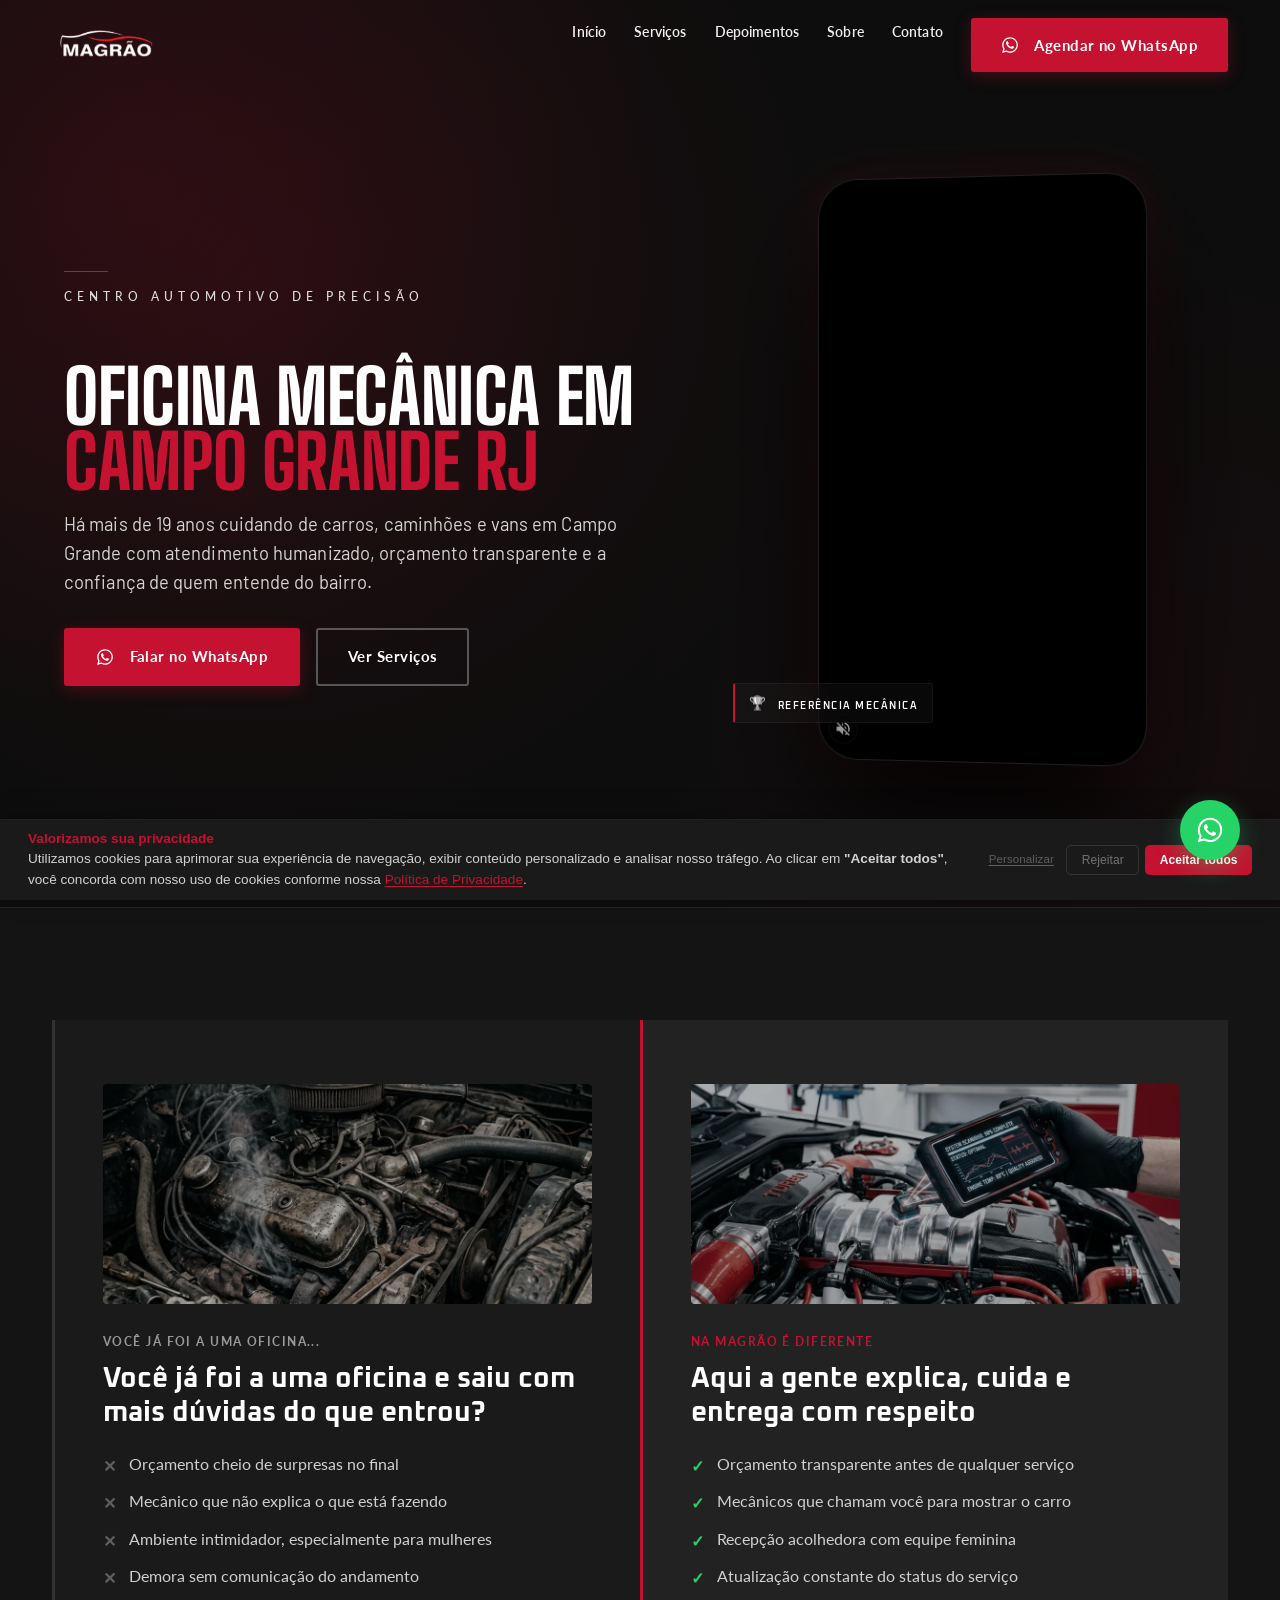
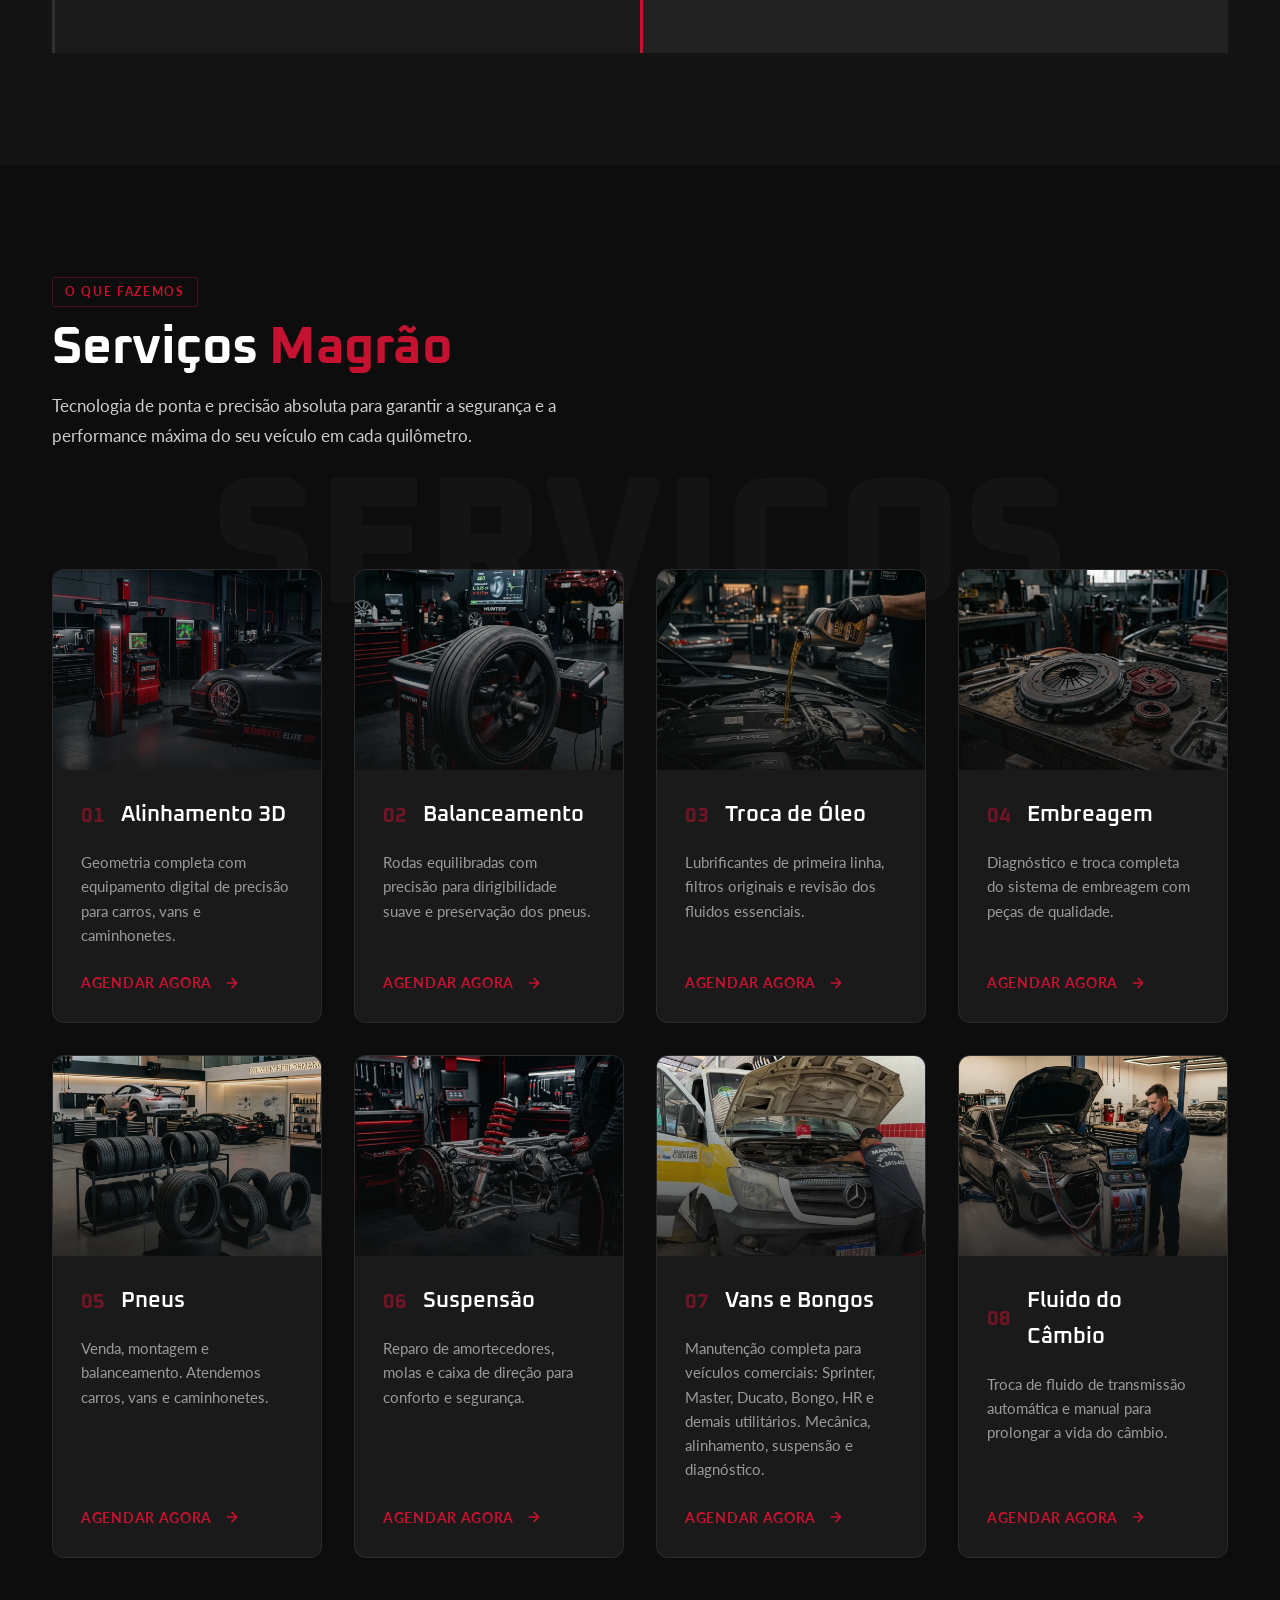
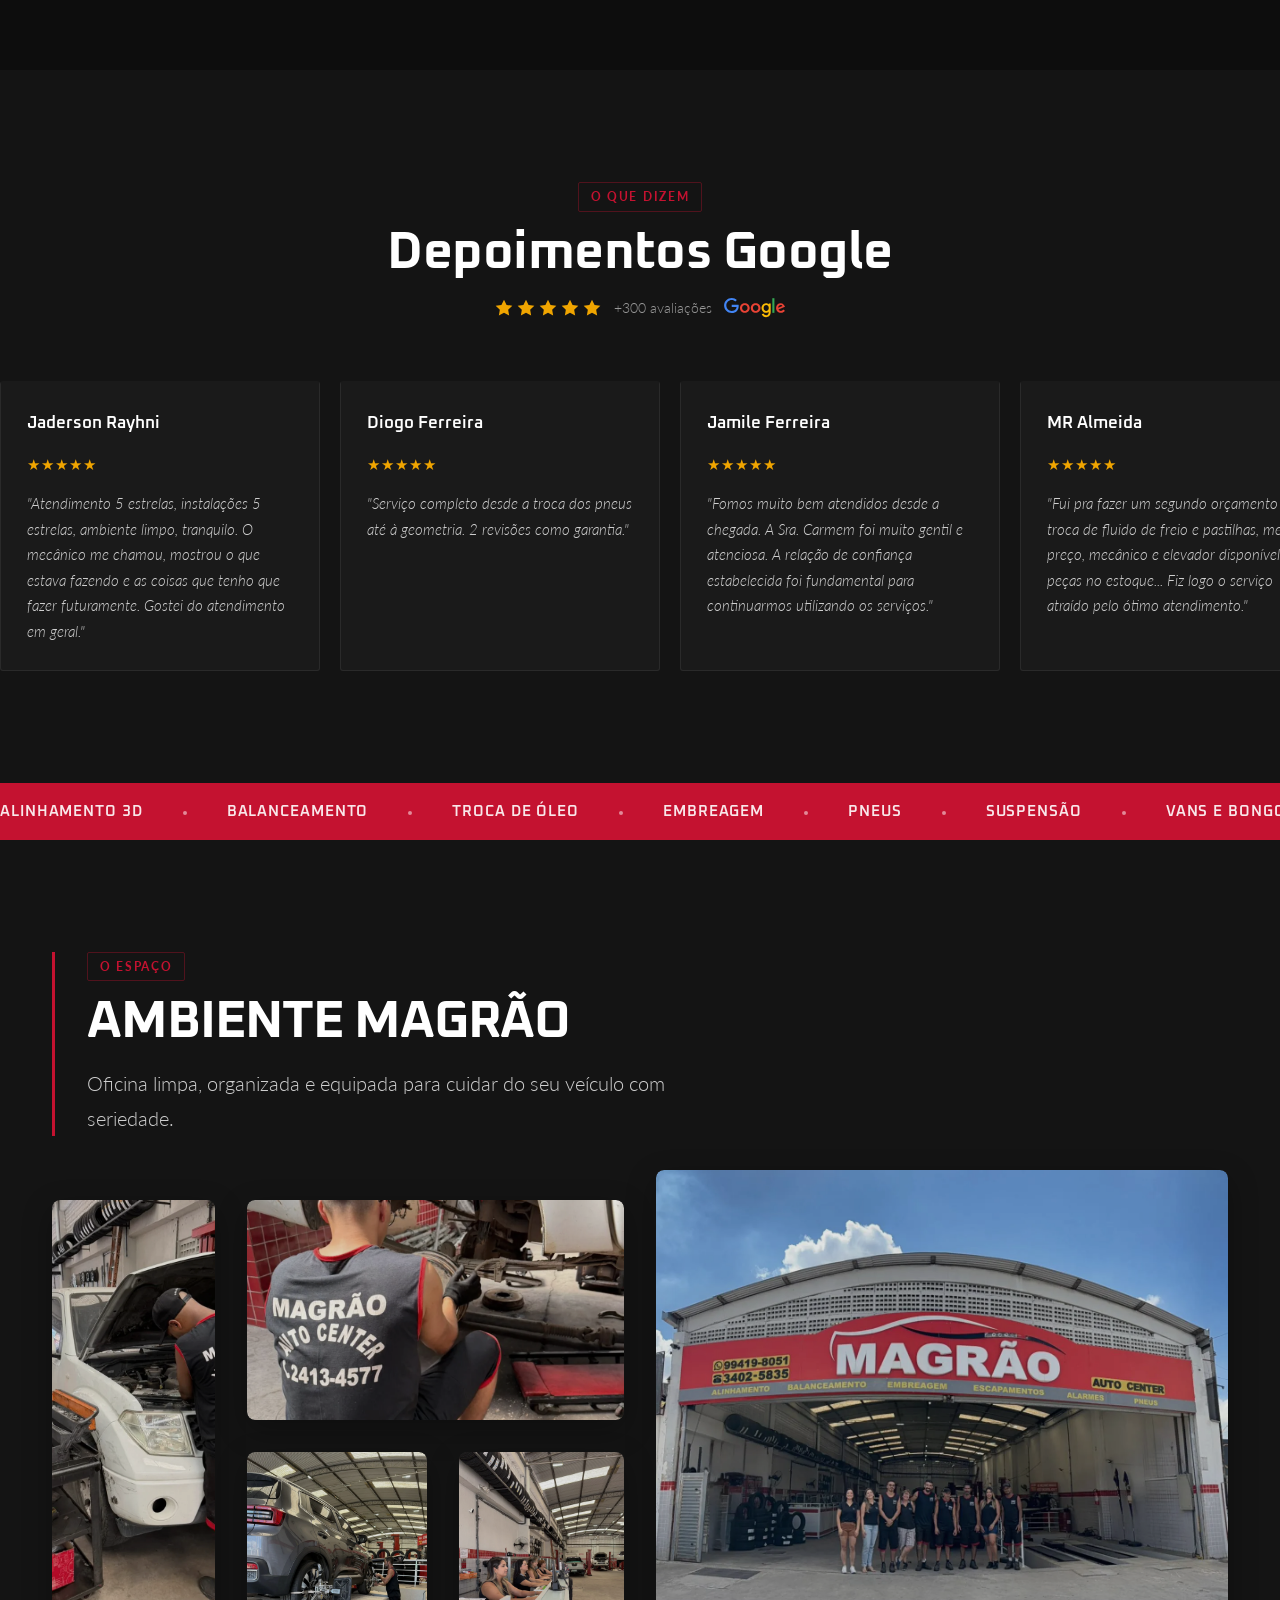
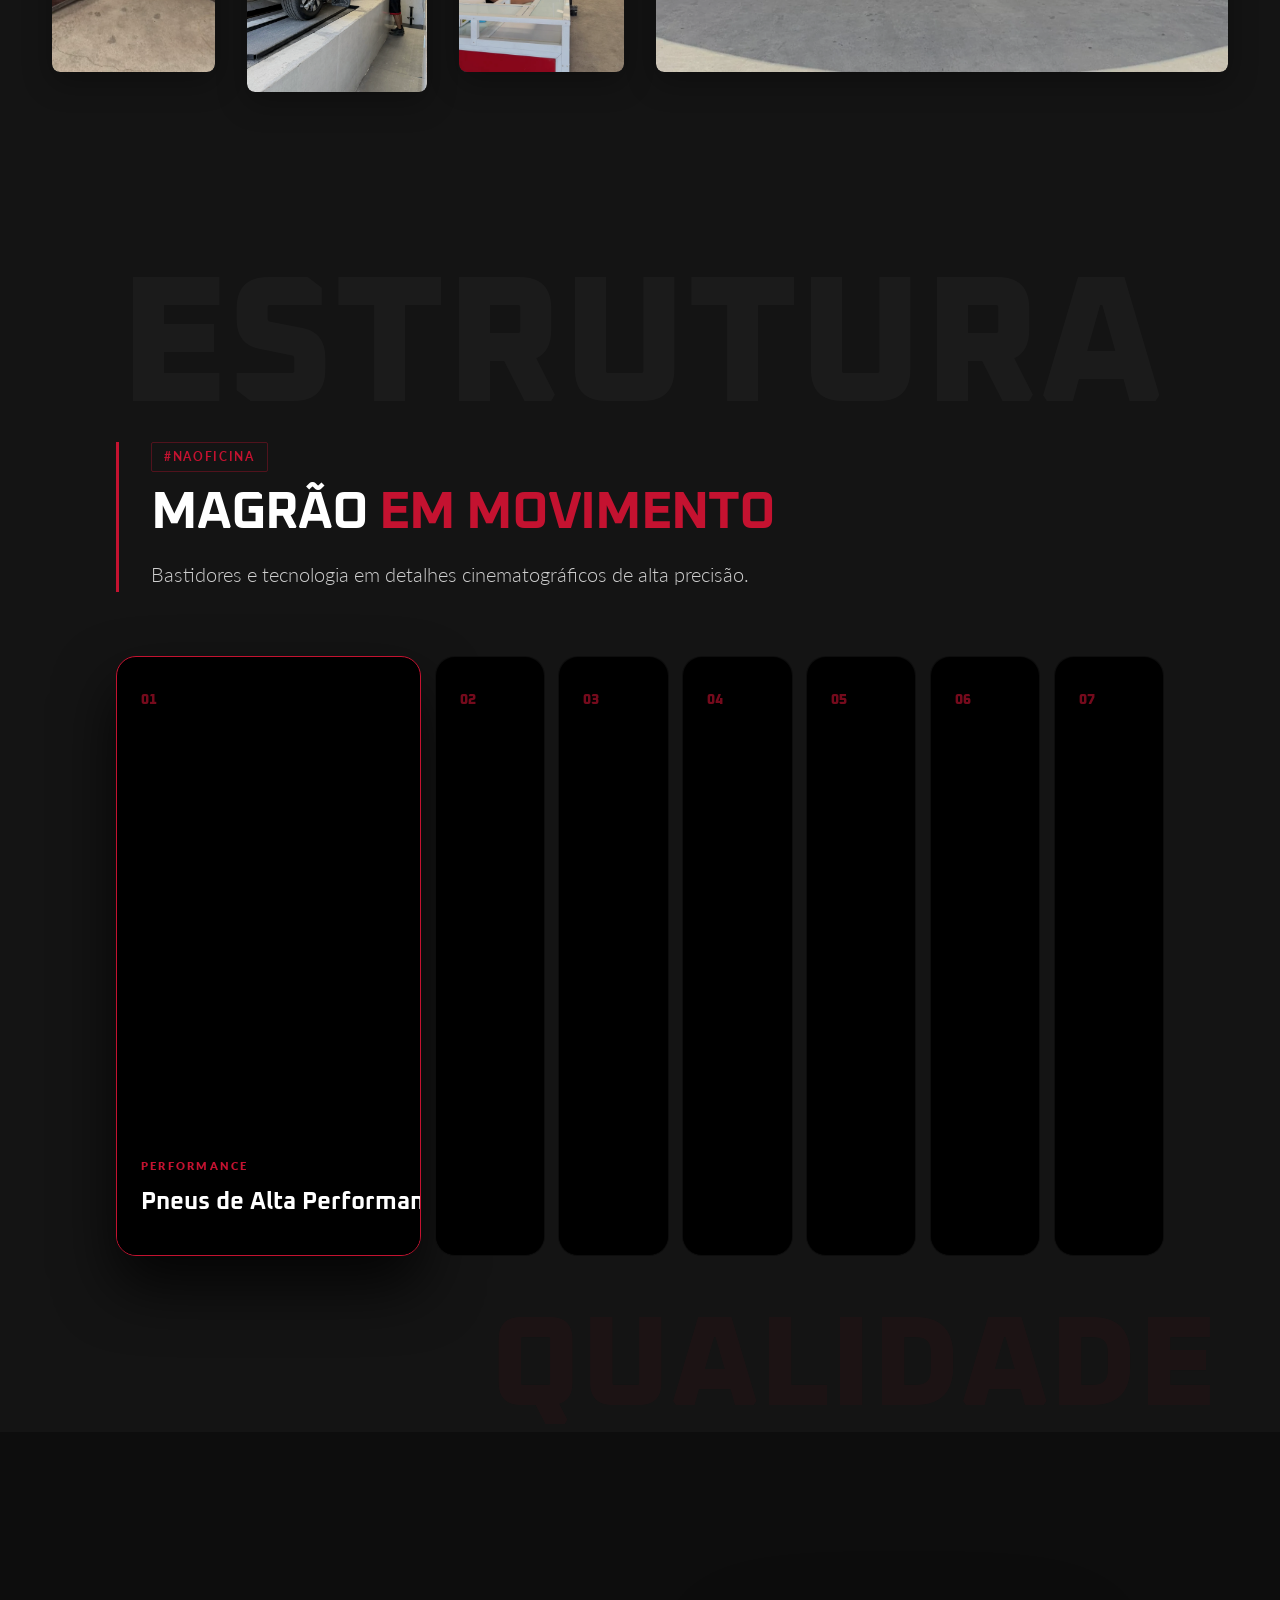
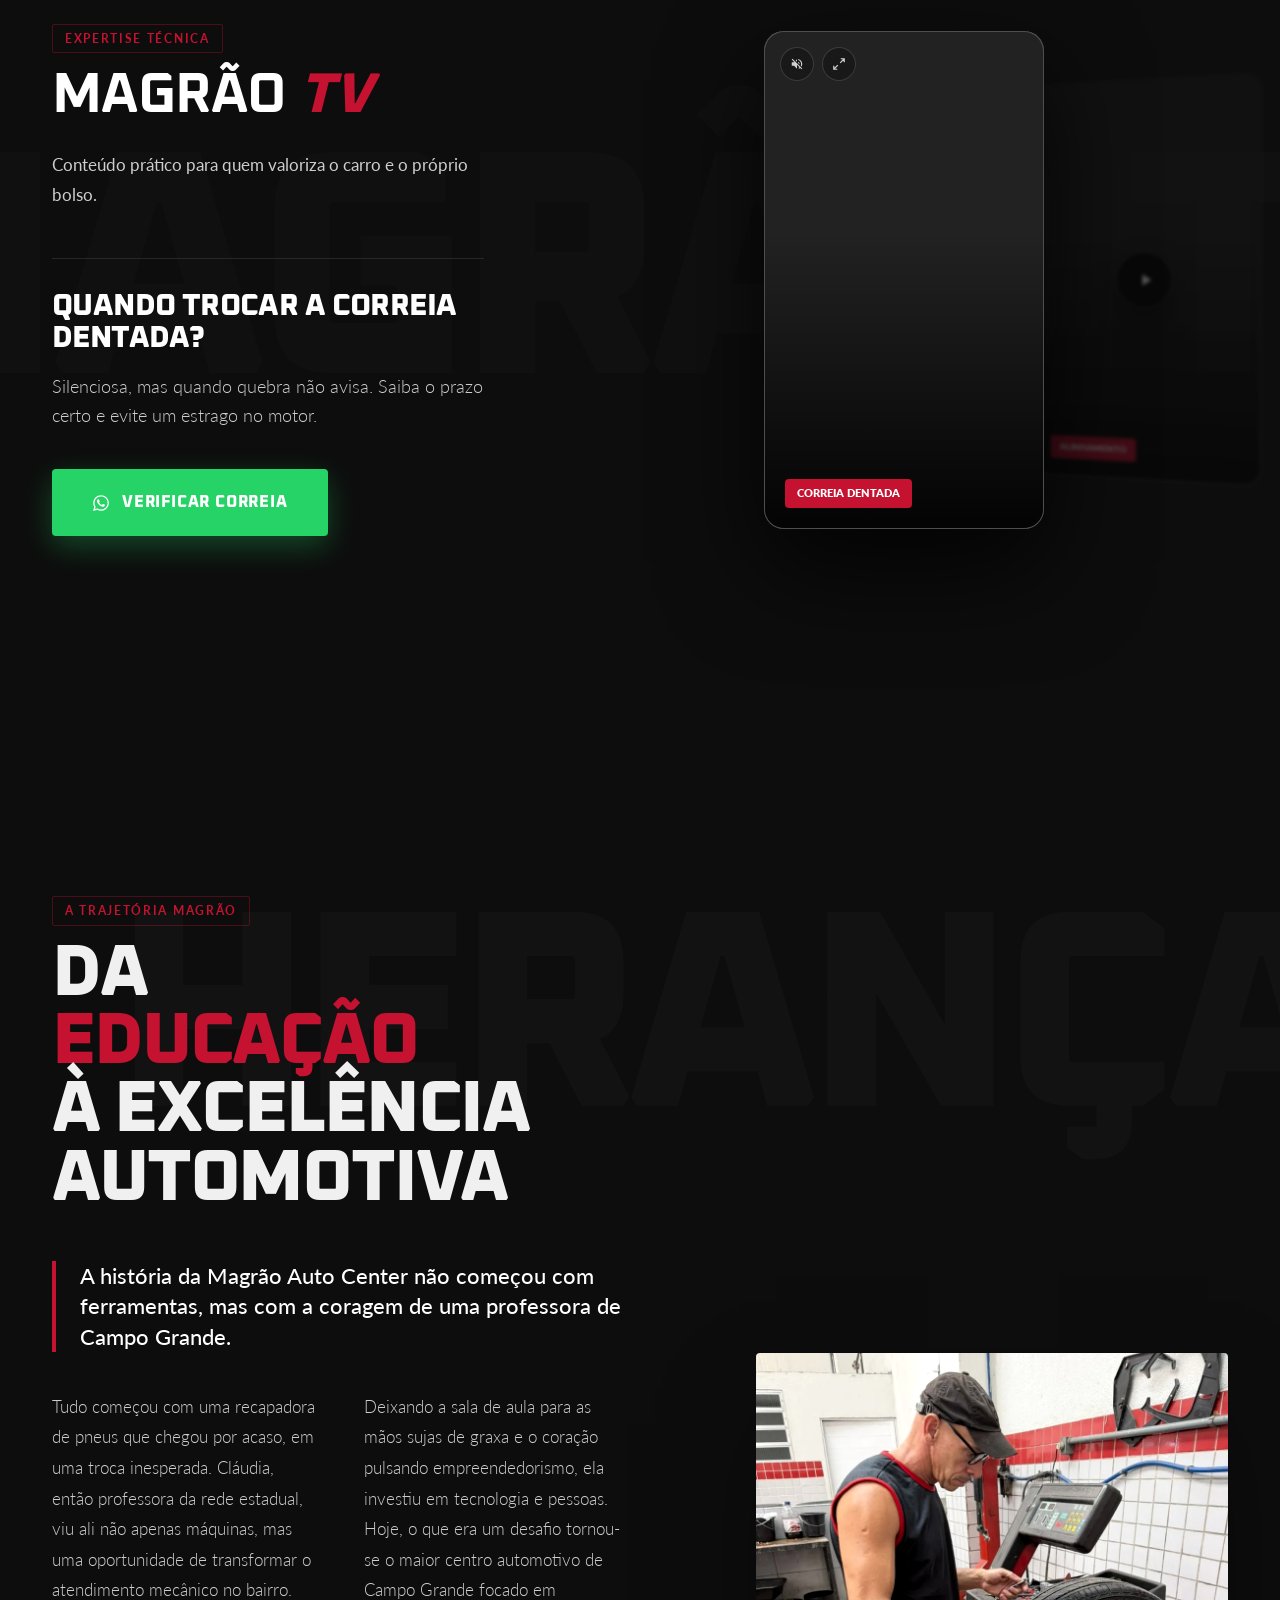
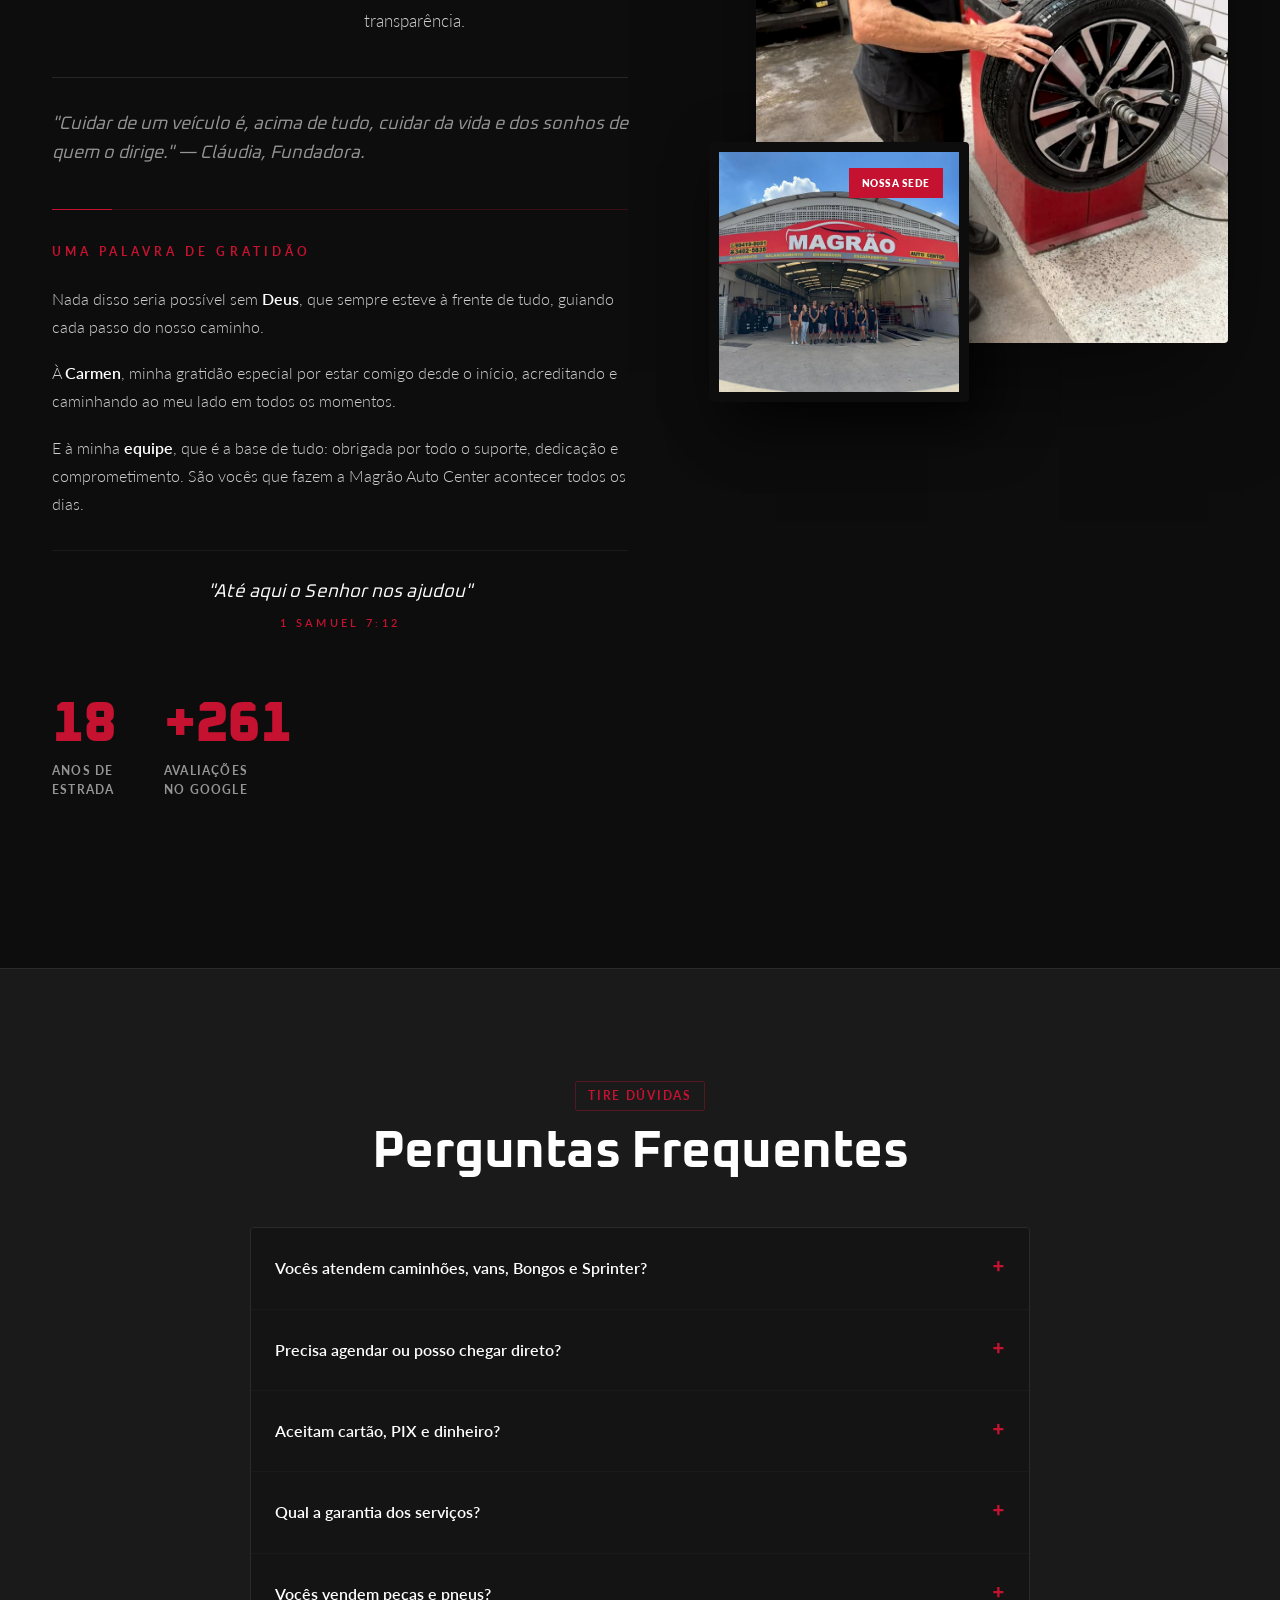
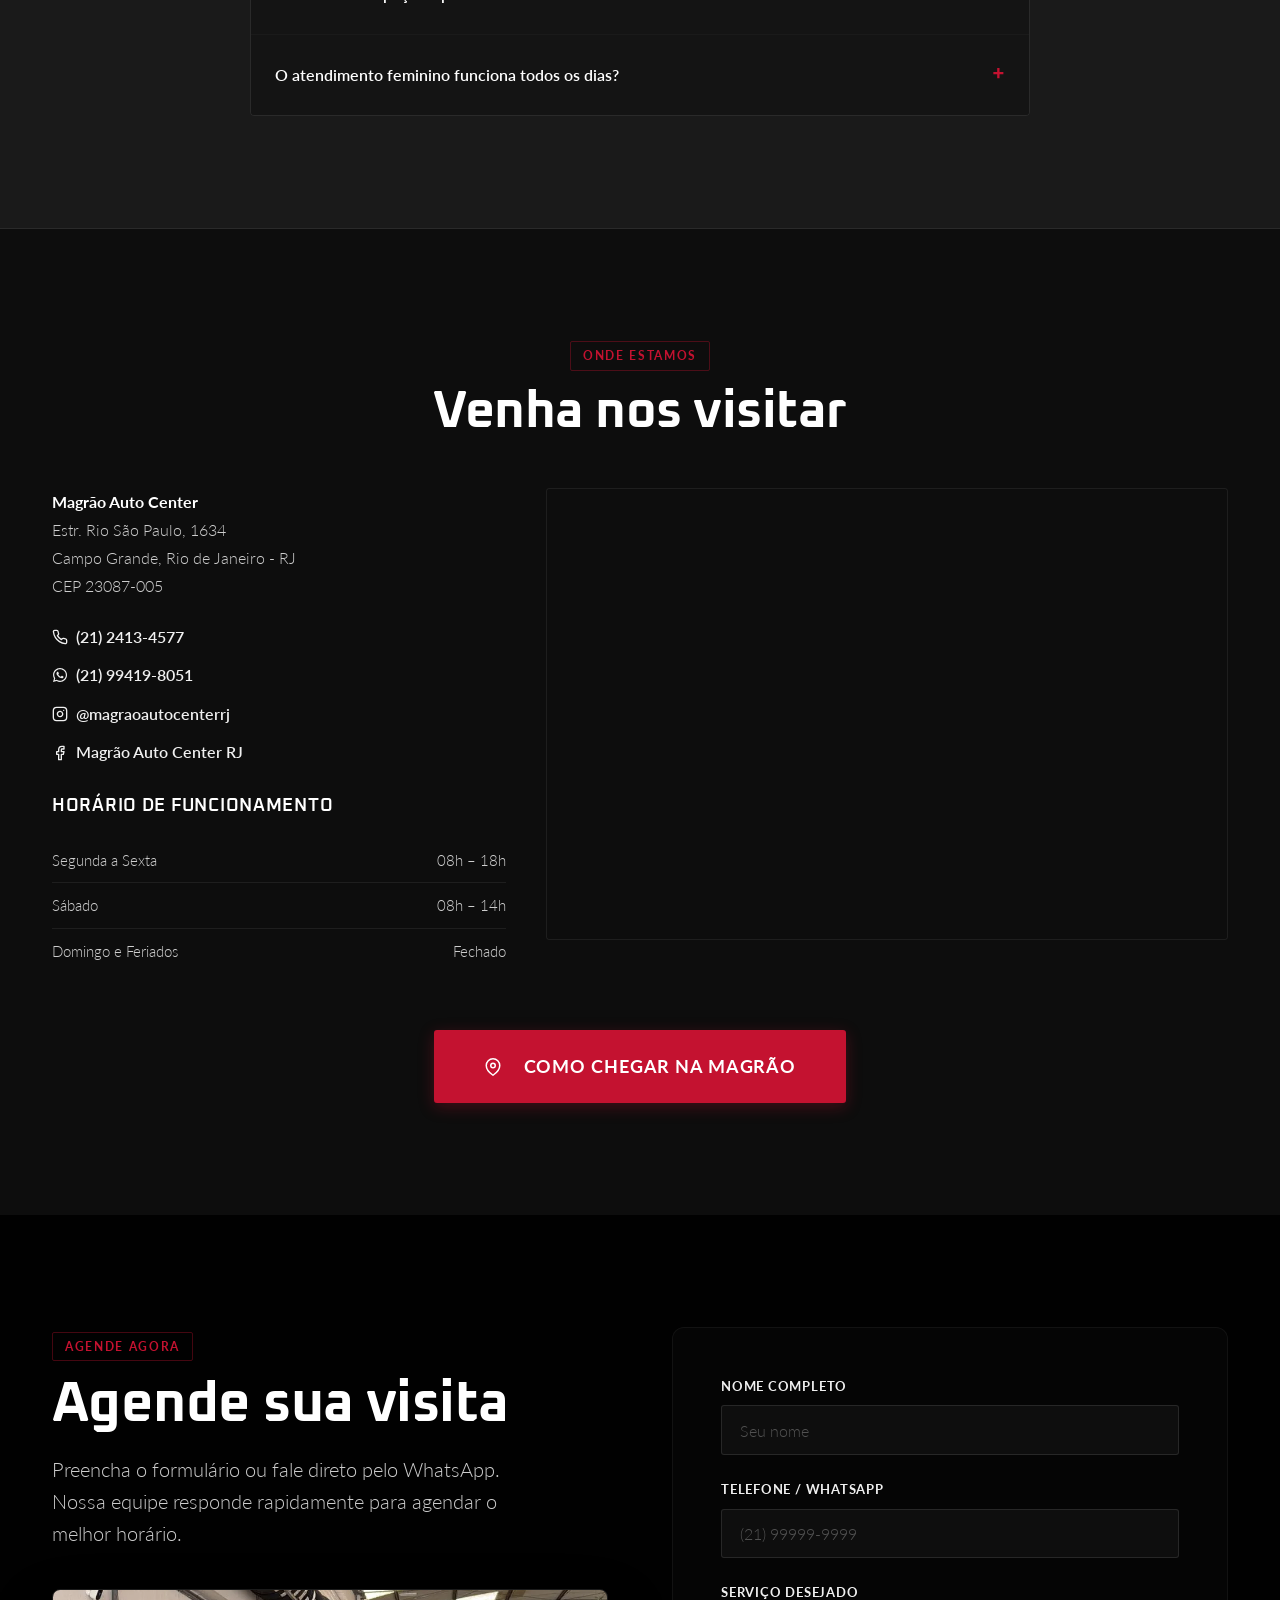
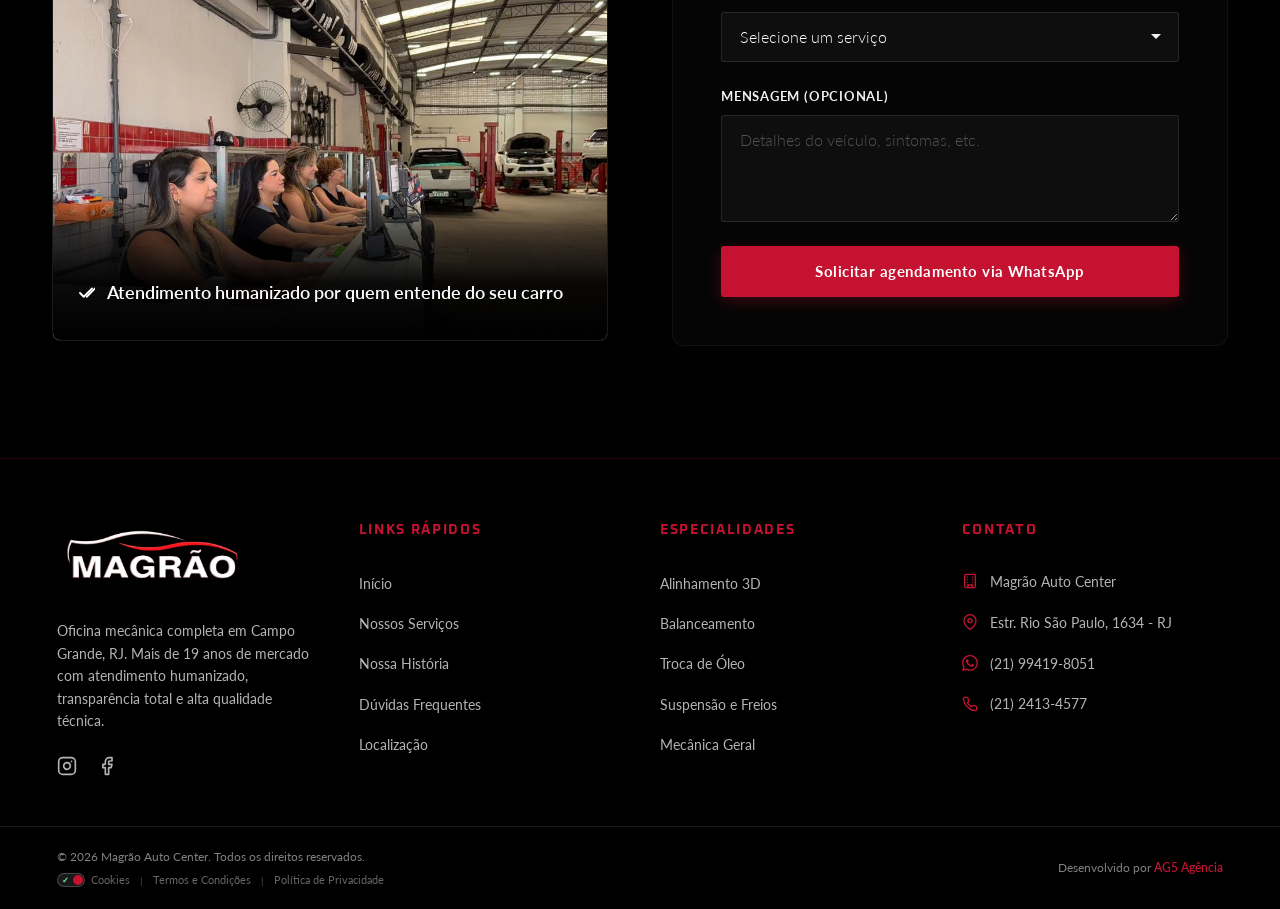
==== commit da180b6b: "feat: add Vans and Bongos service section and include a dedication block in the about section" ====
--- a/index.html
+++ b/index.html
@@ -261,8 +261,8 @@
               "@type": "Offer",
               "itemOffered": {
                 "@type": "Service",
-                "name": "Escapamento",
-                "description": "Reparos e substituição do sistema de escapamento para performance e conformidade.",
+                "name": "Vans e Bongos",
+                "description": "Manutenção completa para veículos comerciais — Sprinter, Master, Ducato, Bongo, HR e demais utilitários: mecânica, alinhamento, suspensão e diagnóstico.",
                 "areaServed": "Campo Grande – RJ",
                 "provider": { "@id": "https://www.magraoautocenter.com.br/#negocio" }
               }
@@ -343,10 +343,10 @@
         "mainEntity": [
           {
             "@type": "Question",
-            "name": "Vocês atendem caminhões, vans e Sprinter?",
+            "name": "Vocês atendem caminhões, vans, Bongos e Sprinter?",
             "acceptedAnswer": {
               "@type": "Answer",
-              "text": "Sim. Atendemos caminhões leves, vans, caminhonetes e Sprinter. Temos equipamentos de alinhamento e balanceamento preparados para frota e veículos comerciais."
+              "text": "Sim. Atendemos caminhões leves, vans, caminhonetes, Bongo, HR, Sprinter, Master, Ducato e demais utilitários. Temos equipamentos de alinhamento e balanceamento preparados para frota e veículos comerciais."
             }
           },
           {
@@ -672,17 +672,17 @@
 
           <article class="servico-card-premium" data-animate="slide-up">
             <div class="servico-img-wrap">
-              <img src="Assets/servico_escapamento.webp" alt="Troca de escapamento na Magrão Auto Center" loading="lazy"
-                width="600" height="400">
+              <img src="Assets/Vans e Bongos.webp"
+                alt="Manutenção de Vans e Bongos na Magrão Auto Center" loading="lazy" width="600" height="400">
               <div class="servico-overlay"></div>
             </div>
             <div class="servico-content">
               <div class="servico-header-flex">
                 <span class="servico-num">07</span>
-                <h3>Escapamento</h3>
+                <h3>Vans e Bongos</h3>
               </div>
-              <p>Reparos e substituição do sistema de escapamento para performance e silêncio.</p>
-              <a href="https://wa.me/5521994198051?text=Ol%C3%A1%2C%20gostaria%20de%20um%20or%C3%A7amento%20para%20Escapamento."
+              <p>Manutenção completa para veículos comerciais: Sprinter, Master, Ducato, Bongo, HR e demais utilitários. Mecânica, alinhamento, suspensão e diagnóstico.</p>
+              <a href="https://wa.me/5521994198051?text=Ol%C3%A1%2C%20gostaria%20de%20um%20or%C3%A7amento%20para%20Vans%20e%20Bongos."
                 class="servico-link" target="_blank" rel="noopener noreferrer">
                 <span>Agendar agora</span>
                 <svg viewBox="0 0 24 24" width="16" height="16" fill="none" stroke="currentColor" stroke-width="2.5"
@@ -715,6 +715,7 @@
               </a>
             </div>
           </article>
+
         </div>
       </div>
     </section>
@@ -995,7 +996,7 @@
         <span class="dot"></span>
         <span>Suspensão</span>
         <span class="dot"></span>
-        <span>Escapamento</span>
+        <span>Vans e Bongos</span>
         <span class="dot"></span>
         <span>Fluido do Câmbio</span>
         <span class="dot"></span>
@@ -1025,7 +1026,7 @@
         <span class="dot"></span>
         <span>Suspensão</span>
         <span class="dot"></span>
-        <span>Escapamento</span>
+        <span>Vans e Bongos</span>
         <span class="dot"></span>
         <span>Fluido do Câmbio</span>
         <span class="dot"></span>
@@ -1396,6 +1397,28 @@
                 "Cuidar de um veículo é, acima de tudo, cuidar da vida e dos sonhos de quem o dirige." — Cláudia,
                 Fundadora.
               </p>
+
+              <div class="editorial-dedication" aria-label="Palavra de gratidão de Cláudia">
+                <span class="dedication-label">Uma palavra de gratidão</span>
+                <div class="dedication-body">
+                  <p>
+                    Nada disso seria possível sem <strong>Deus</strong>, que sempre esteve à frente de tudo,
+                    guiando cada passo do nosso caminho.
+                  </p>
+                  <p>
+                    À <strong>Carmen</strong>, minha gratidão especial por estar comigo desde o início,
+                    acreditando e caminhando ao meu lado em todos os momentos.
+                  </p>
+                  <p>
+                    E à minha <strong>equipe</strong>, que é a base de tudo: obrigada por todo o suporte,
+                    dedicação e comprometimento. São vocês que fazem a Magrão Auto Center acontecer todos os dias.
+                  </p>
+                </div>
+                <blockquote class="dedication-verse">
+                  <span class="verse-text">"Até aqui o Senhor nos ajudou"</span>
+                  <cite class="verse-ref">1 Samuel 7:12</cite>
+                </blockquote>
+              </div>
             </div>
 
             <div class="sobre-editorial-stats" id="counters">
@@ -1436,10 +1459,11 @@
         </div>
         <div class="faq-list">
           <details class="faq-item">
-            <summary class="faq-question">Vocês atendem caminhões, vans e Sprinter?</summary>
+            <summary class="faq-question">Vocês atendem caminhões, vans, Bongos e Sprinter?</summary>
             <div class="faq-answer">
-              <p>Sim. Atendemos caminhões leves, vans, caminhonetes e Sprinter. Temos equipamentos de alinhamento e
-                balanceamento preparados para frota e veículos comerciais.</p>
+              <p>Sim. Atendemos caminhões leves, vans, caminhonetes, Bongo, HR, Sprinter, Master, Ducato e demais
+                utilitários. Temos equipamentos de alinhamento e balanceamento preparados para frota e veículos
+                comerciais.</p>
             </div>
           </details>
           <details class="faq-item">
@@ -1609,8 +1633,8 @@
                   <option value="embreagem">Embreagem</option>
                   <option value="pneus">Pneus</option>
                   <option value="suspensao">Suspensão</option>
-                  <option value="escapamento">Escapamento</option>
                   <option value="fluido">Fluido do Câmbio</option>
+                  <option value="vans-bongos">Vans e Bongos</option>
                   <option value="outro">Outro</option>
                 </select>
                 <span class="form-error" id="erroServico">Selecione um serviço.</span>
@@ -1620,8 +1644,8 @@
                 <textarea id="mensagem" name="mensagem" rows="4"
                   placeholder="Detalhes do veículo, sintomas, etc."></textarea>
               </div>
-              <button type="submit" class="btn btn-primary">Solicitar agendamento</button>
-              <p class="form-success" id="formSuccess">Mensagem enviada! Entraremos em contato em breve.</p>
+              <button type="submit" class="btn btn-primary">Solicitar agendamento via WhatsApp</button>
+              <p class="form-success" id="formSuccess">Abrindo o WhatsApp da loja com sua solicitação...</p>
             </form>
           </div>
         </div>
--- a/style.css
+++ b/style.css
@@ -2084,6 +2084,80 @@
   padding-top: 2rem;
 }
 
+/* Dedicatória de Cláudia — gratidão a Deus, Carmen e equipe */
+.editorial-dedication {
+  margin-top: 2.5rem;
+  padding: 2rem 0 0;
+  border-top: 1px solid rgba(196, 18, 48, 0.25);
+  position: relative;
+}
+
+.editorial-dedication::before {
+  content: '';
+  position: absolute;
+  top: -1px;
+  left: 0;
+  width: 60px;
+  height: 1px;
+  background: var(--primary);
+}
+
+.dedication-label {
+  display: block;
+  font-size: 0.72rem;
+  font-weight: 700;
+  text-transform: uppercase;
+  letter-spacing: 0.35em;
+  color: var(--primary);
+  margin-bottom: 1.5rem;
+}
+
+.dedication-body p {
+  font-size: 1rem;
+  line-height: 1.75;
+  color: var(--texto-body);
+  font-weight: 300;
+  margin-bottom: 1.15rem;
+}
+
+.dedication-body p:last-child {
+  margin-bottom: 0;
+}
+
+.dedication-body strong {
+  color: var(--branco);
+  font-weight: 600;
+}
+
+.dedication-verse {
+  margin: 2rem 0 0;
+  padding: 1.75rem 0 0;
+  border-top: 1px solid rgba(255,255,255,0.06);
+  text-align: center;
+  display: flex;
+  flex-direction: column;
+  align-items: center;
+  gap: 0.6rem;
+}
+
+.dedication-verse .verse-text {
+  font-family: var(--font-titulo);
+  font-style: italic;
+  font-size: 1.15rem;
+  color: var(--branco);
+  letter-spacing: 0.005em;
+  line-height: 1.4;
+}
+
+.dedication-verse .verse-ref {
+  font-style: normal;
+  font-size: 0.7rem;
+  font-weight: 600;
+  text-transform: uppercase;
+  letter-spacing: 0.3em;
+  color: var(--primary);
+}
+
 /* Stats Editorial */
 .sobre-editorial-stats {
   display: flex;
--- a/style.css
+++ b/style.css
@@ -2084,6 +2084,80 @@
   padding-top: 2rem;
 }
 
+/* Dedicatória de Cláudia — gratidão a Deus, Carmen e equipe */
+.editorial-dedication {
+  margin-top: 2.5rem;
+  padding: 2rem 0 0;
+  border-top: 1px solid rgba(196, 18, 48, 0.25);
+  position: relative;
+}
+
+.editorial-dedication::before {
+  content: '';
+  position: absolute;
+  top: -1px;
+  left: 0;
+  width: 60px;
+  height: 1px;
+  background: var(--primary);
+}
+
+.dedication-label {
+  display: block;
+  font-size: 0.72rem;
+  font-weight: 700;
+  text-transform: uppercase;
+  letter-spacing: 0.35em;
+  color: var(--primary);
+  margin-bottom: 1.5rem;
+}
+
+.dedication-body p {
+  font-size: 1rem;
+  line-height: 1.75;
+  color: var(--texto-body);
+  font-weight: 300;
+  margin-bottom: 1.15rem;
+}
+
+.dedication-body p:last-child {
+  margin-bottom: 0;
+}
+
+.dedication-body strong {
+  color: var(--branco);
+  font-weight: 600;
+}
+
+.dedication-verse {
+  margin: 2rem 0 0;
+  padding: 1.75rem 0 0;
+  border-top: 1px solid rgba(255,255,255,0.06);
+  text-align: center;
+  display: flex;
+  flex-direction: column;
+  align-items: center;
+  gap: 0.6rem;
+}
+
+.dedication-verse .verse-text {
+  font-family: var(--font-titulo);
+  font-style: italic;
+  font-size: 1.15rem;
+  color: var(--branco);
+  letter-spacing: 0.005em;
+  line-height: 1.4;
+}
+
+.dedication-verse .verse-ref {
+  font-style: normal;
+  font-size: 0.7rem;
+  font-weight: 600;
+  text-transform: uppercase;
+  letter-spacing: 0.3em;
+  color: var(--primary);
+}
+
 /* Stats Editorial */
 .sobre-editorial-stats {
   display: flex;
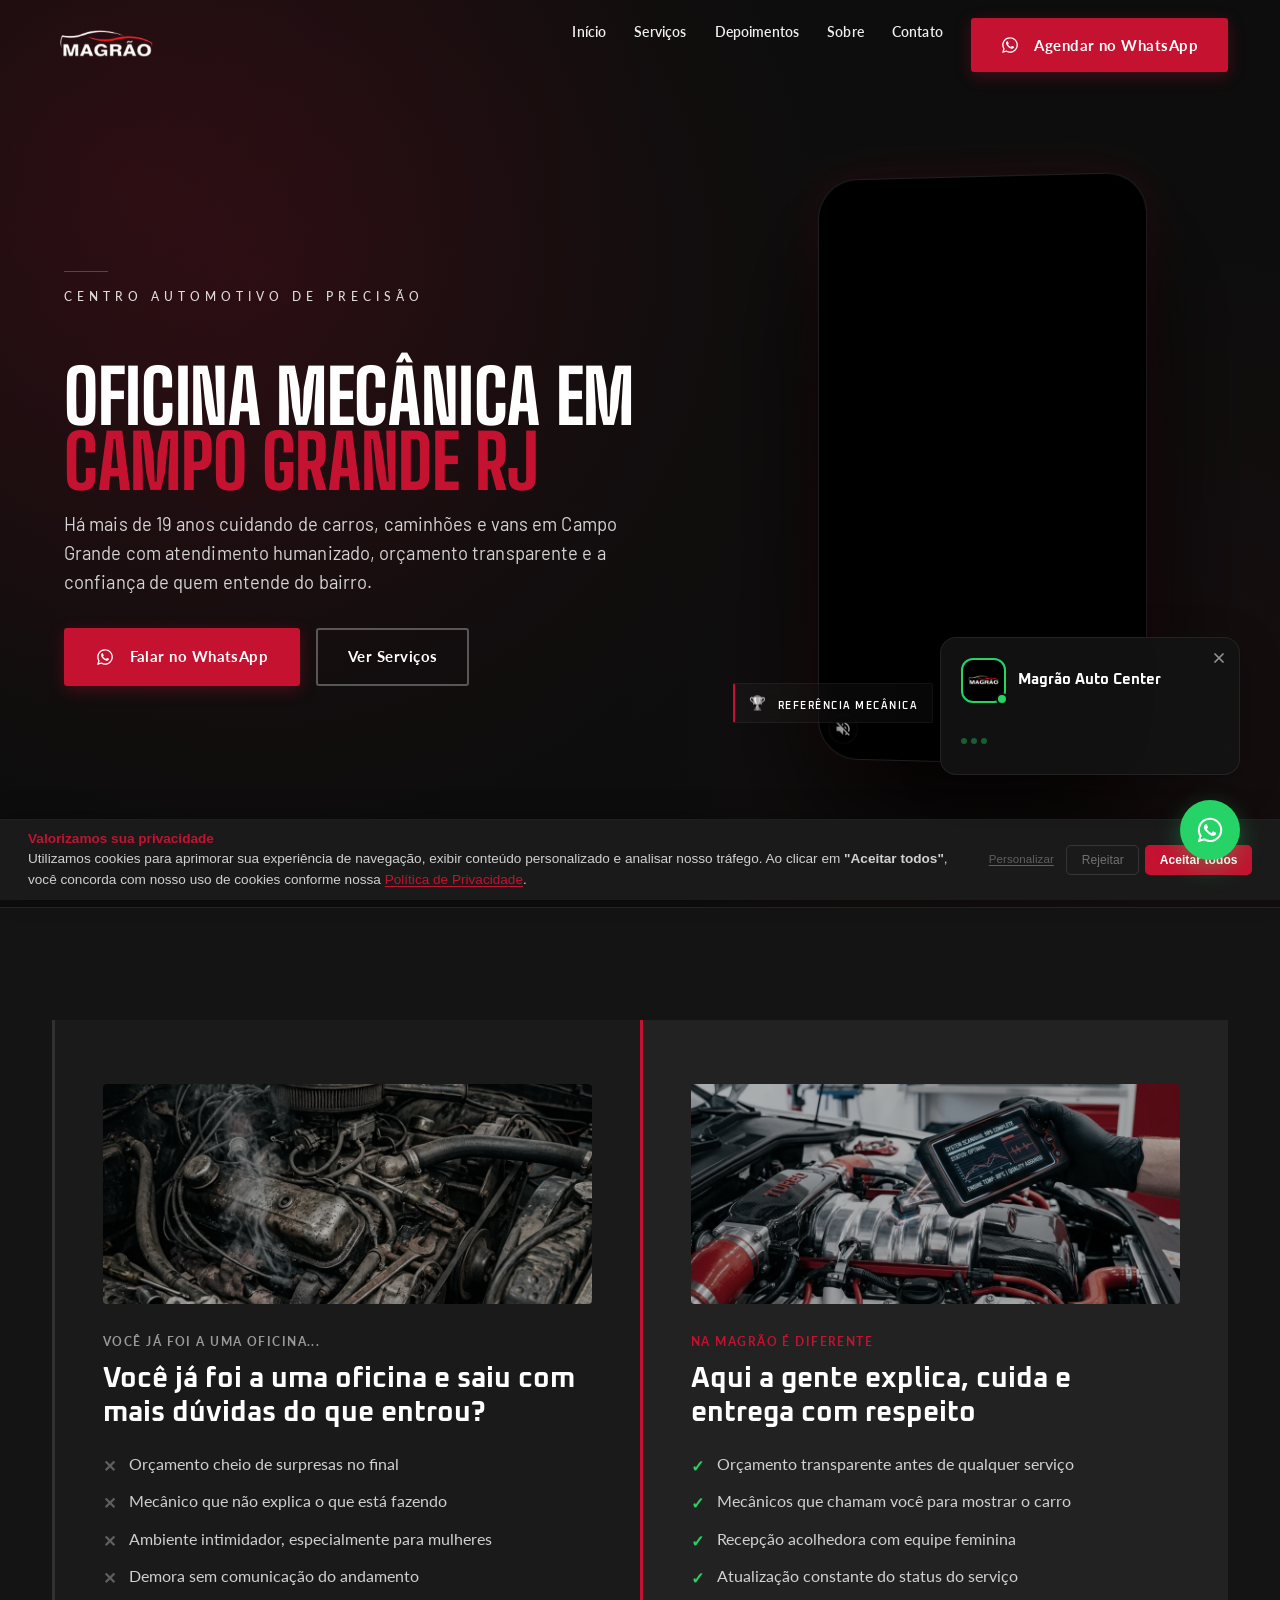
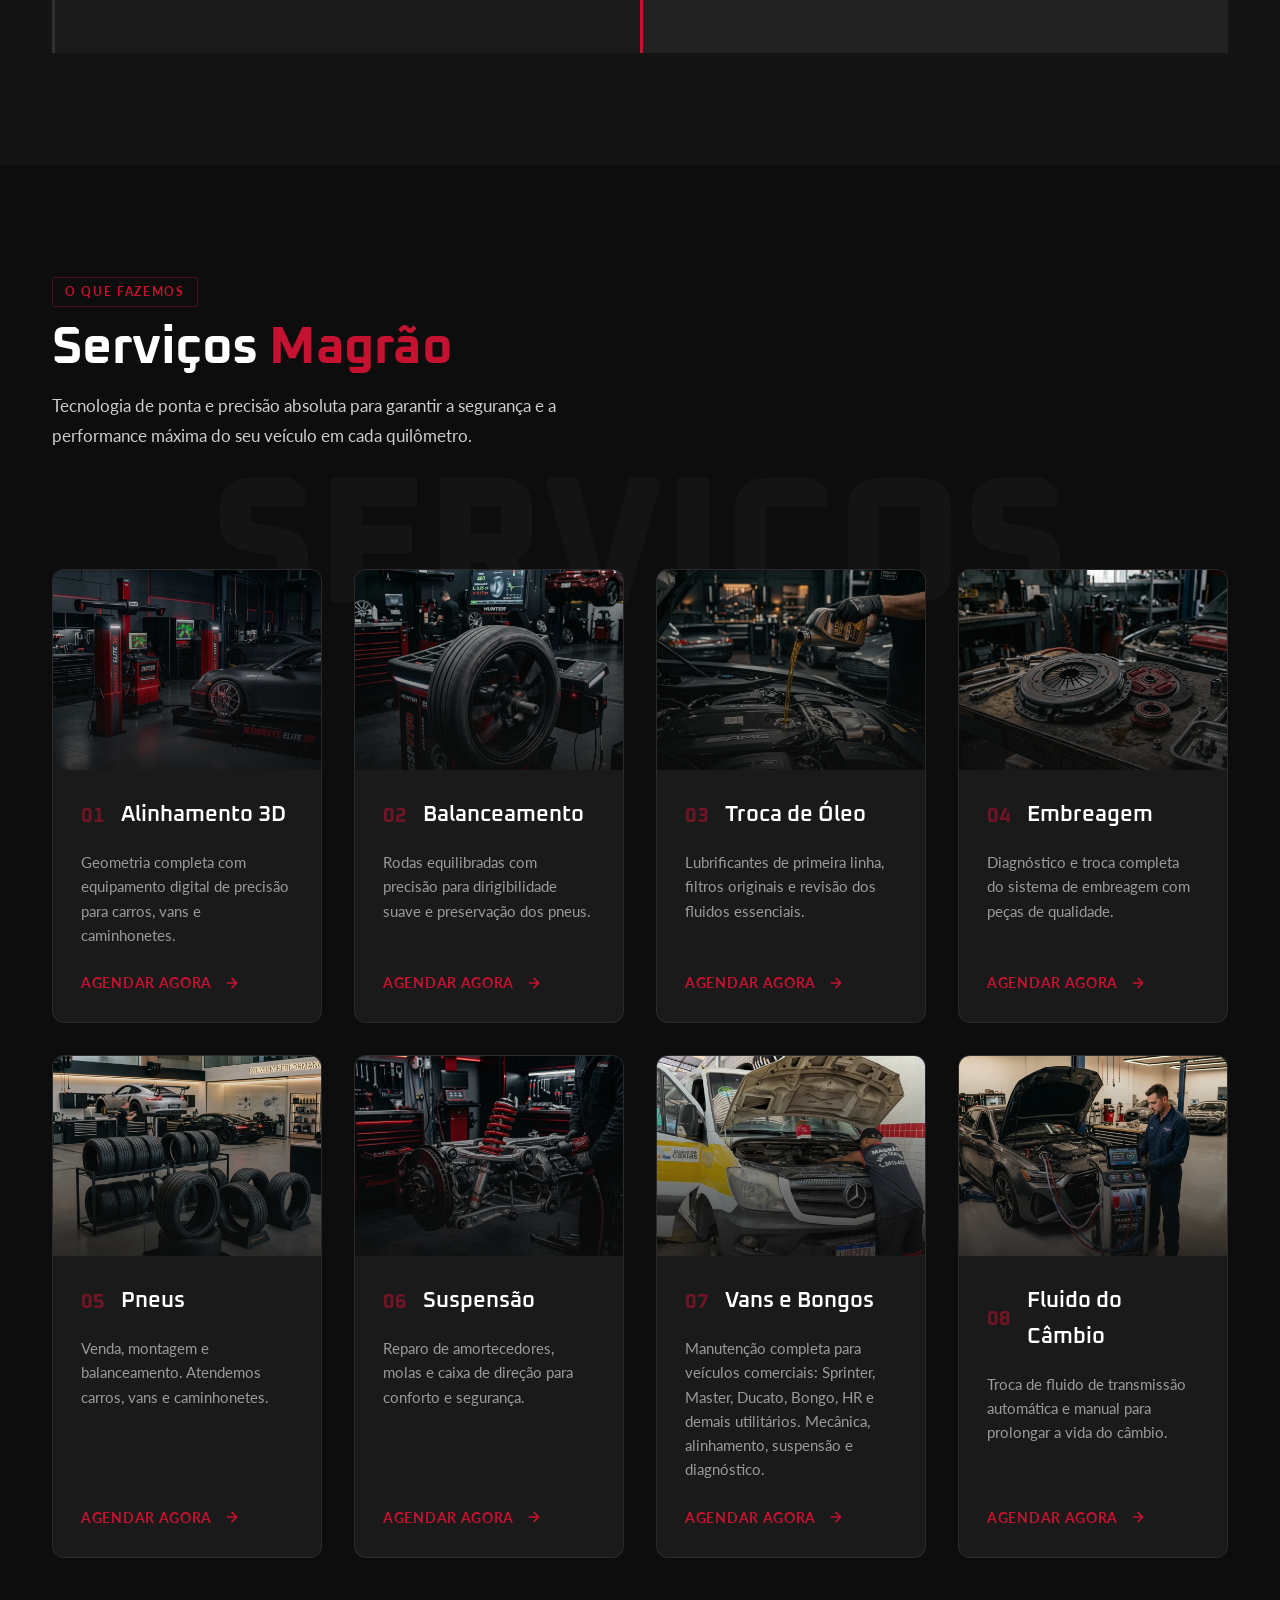
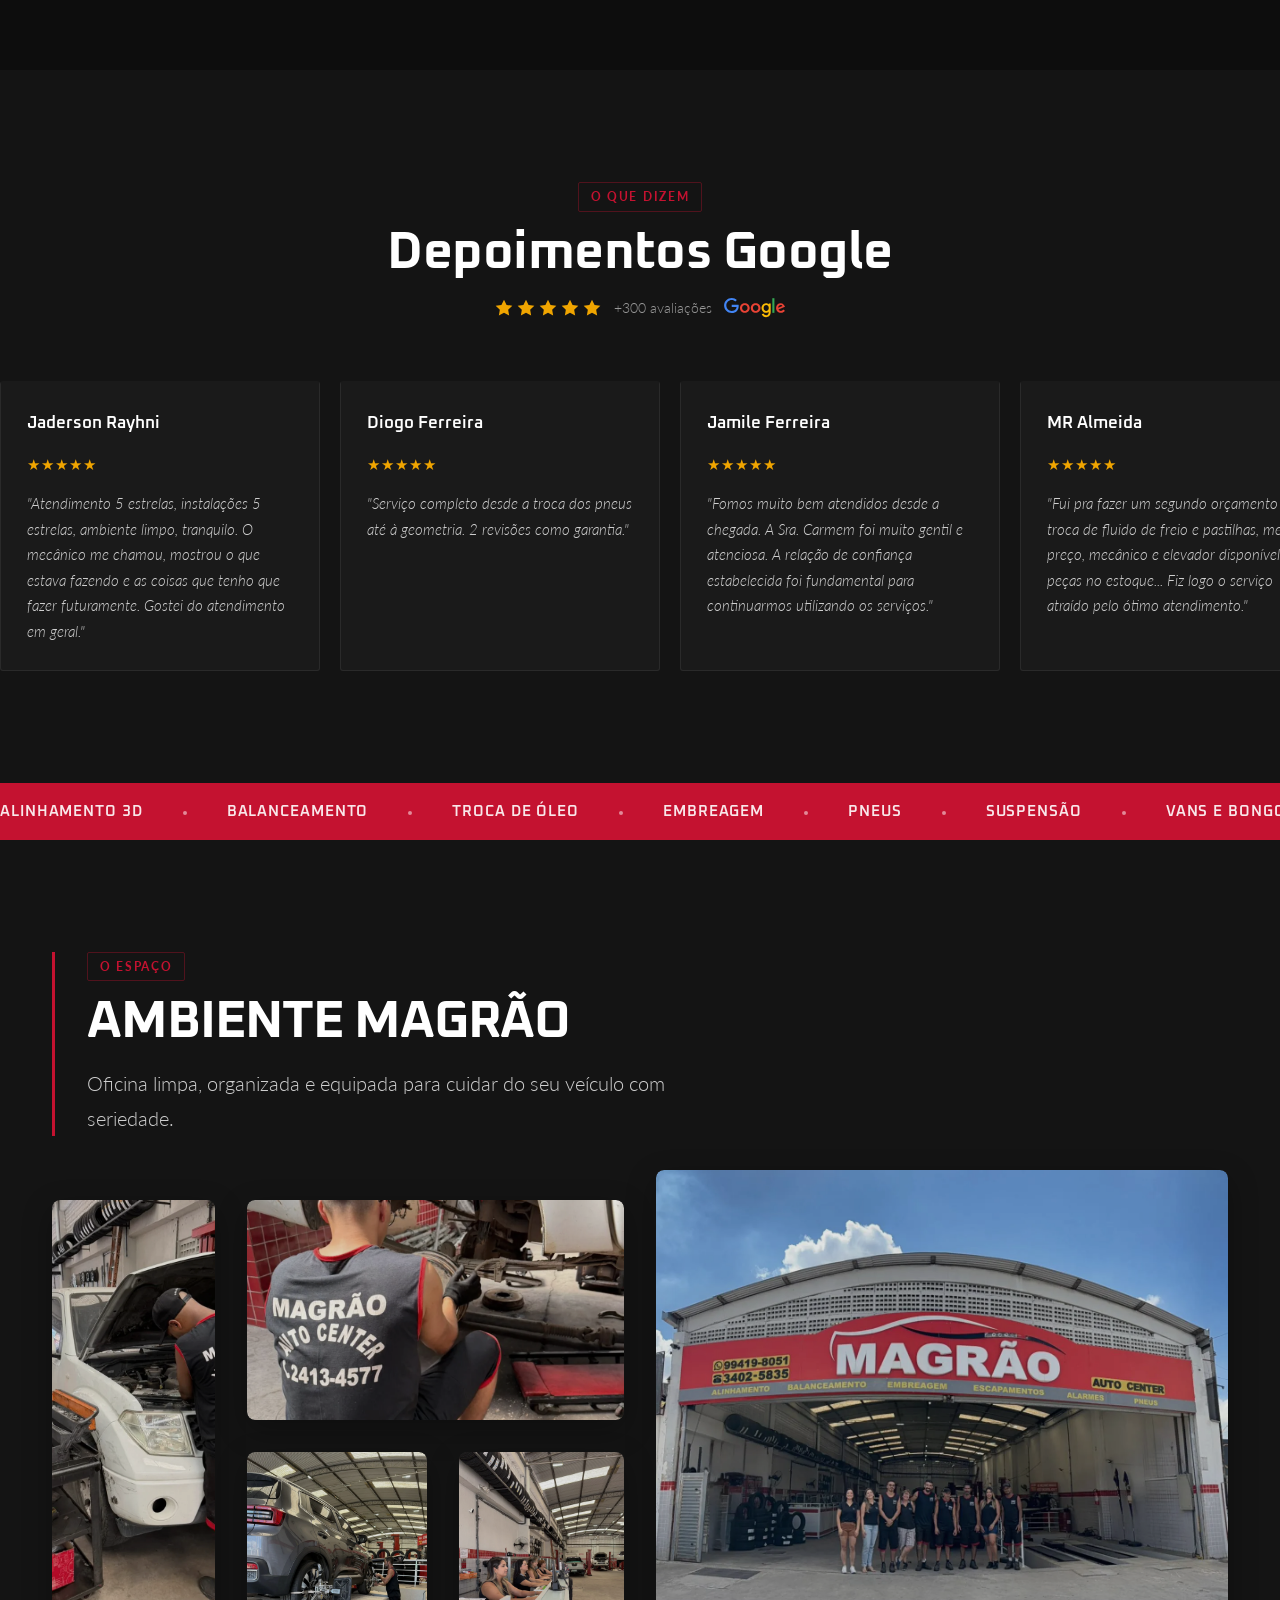
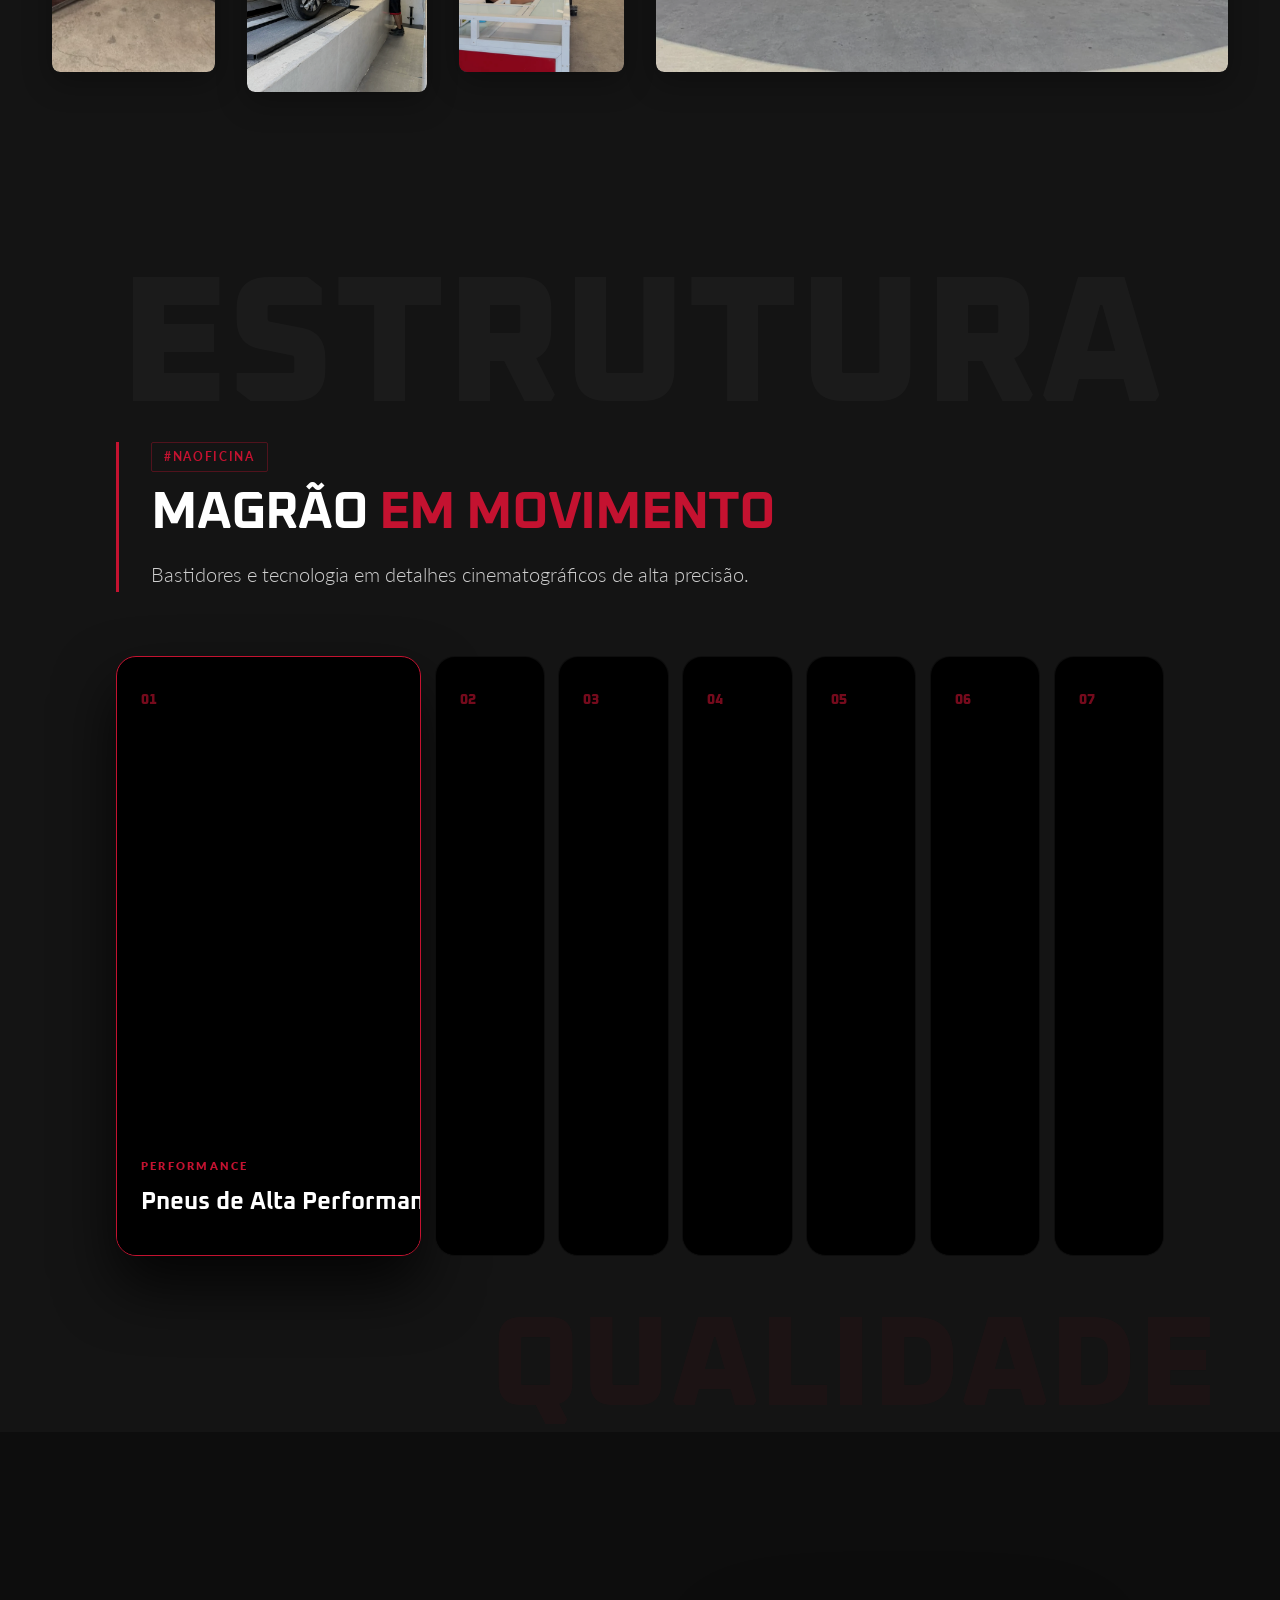
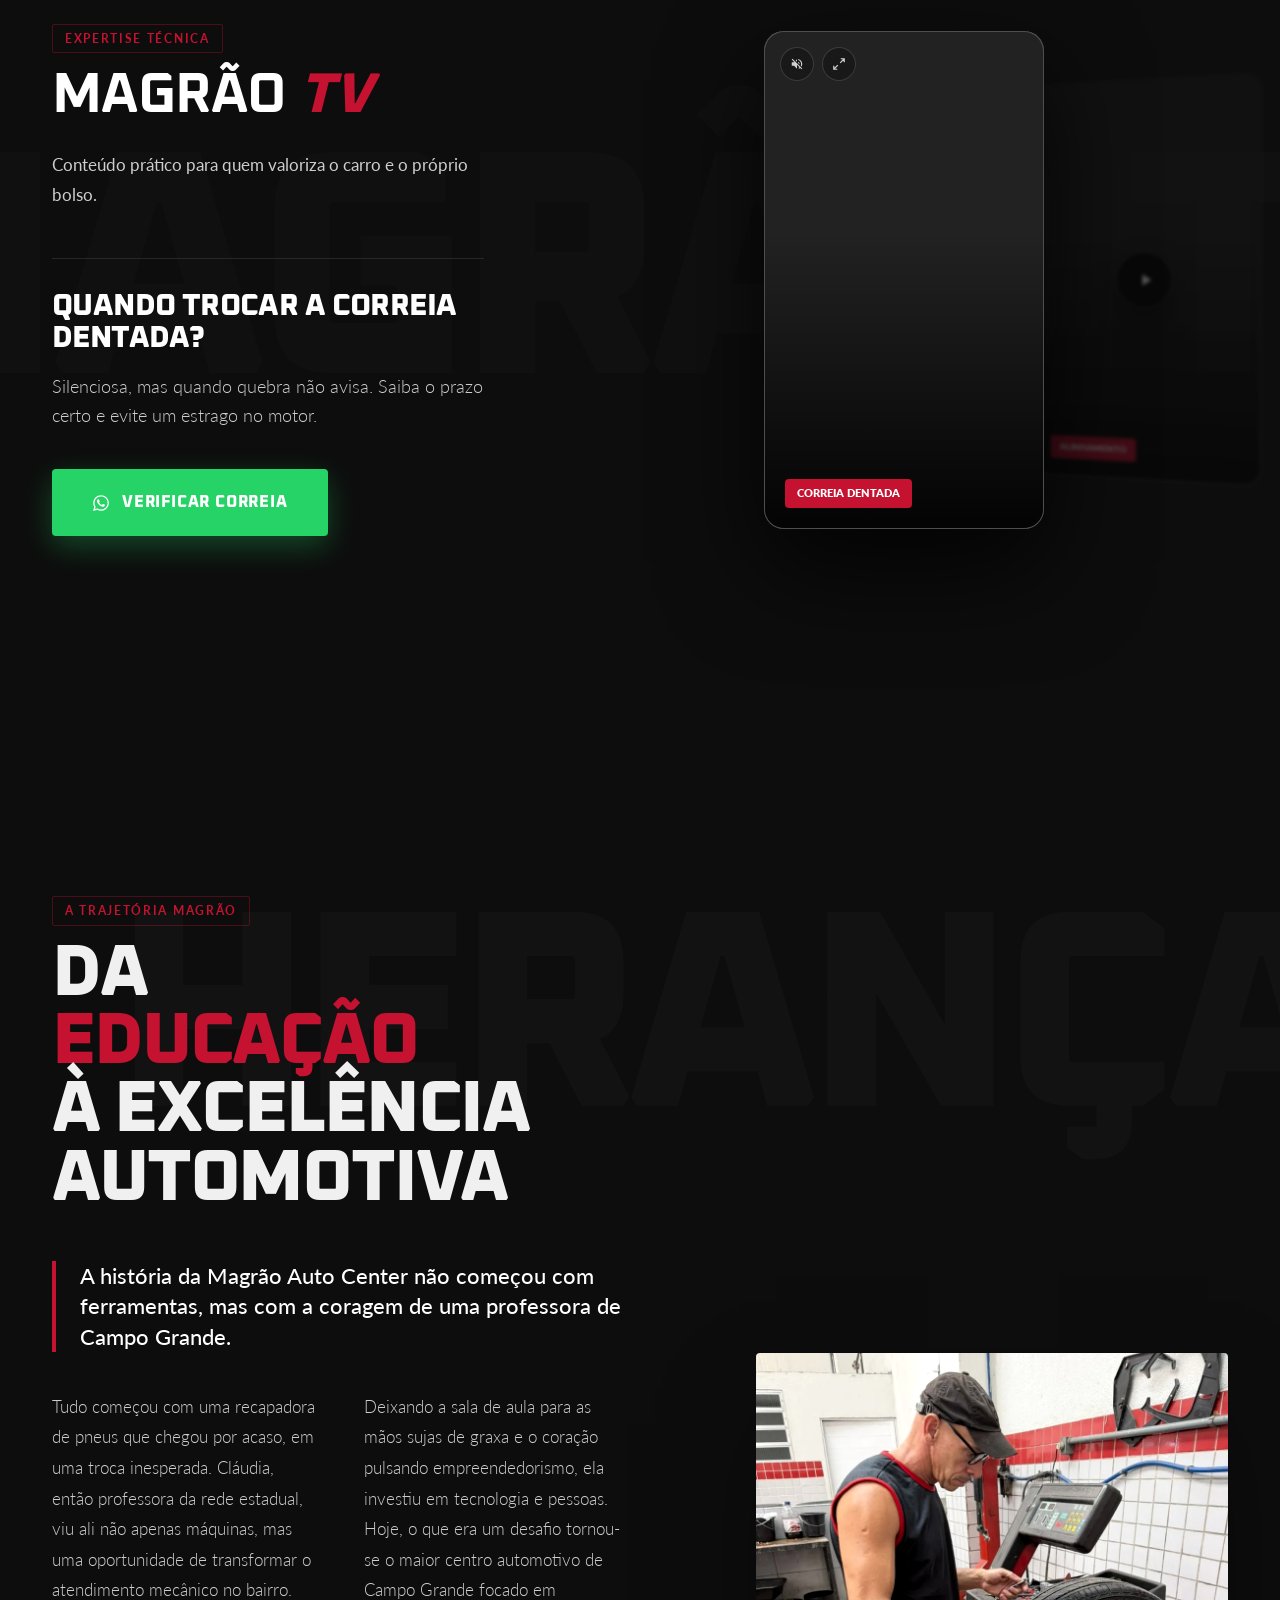
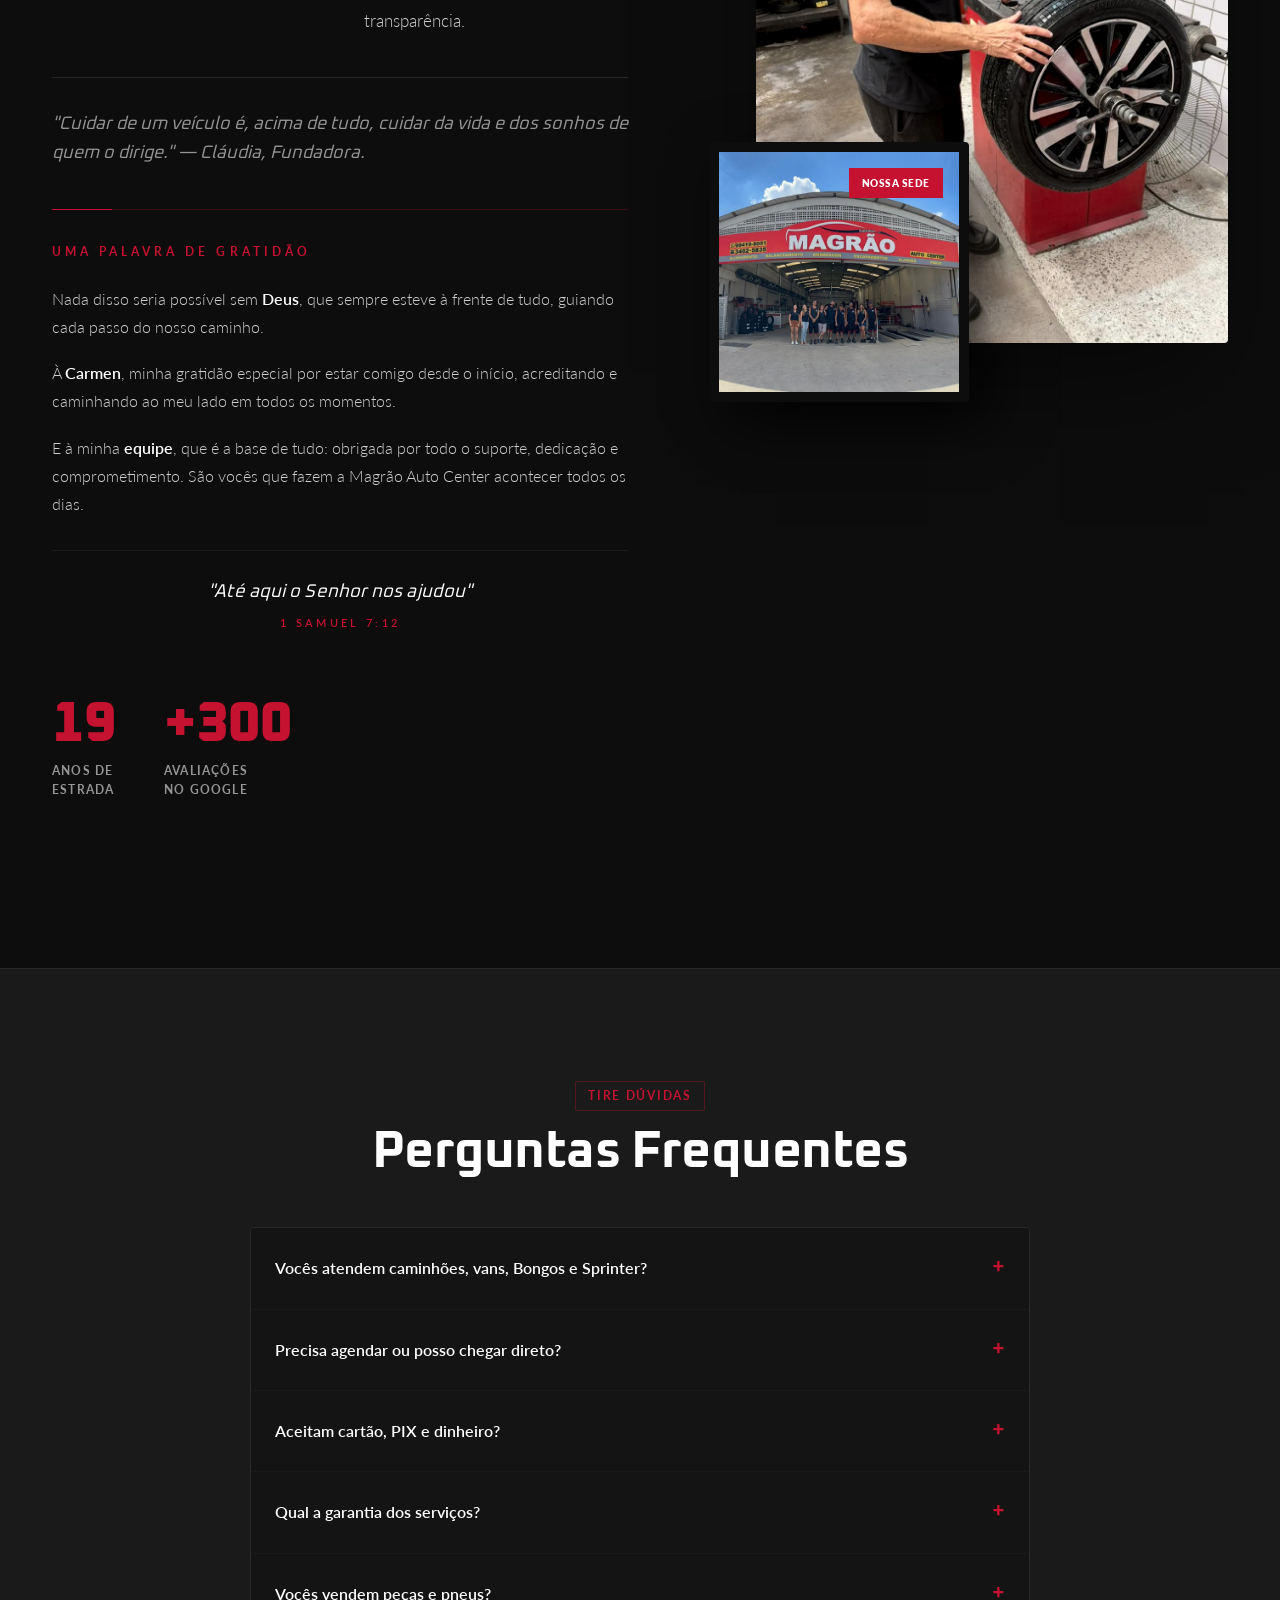
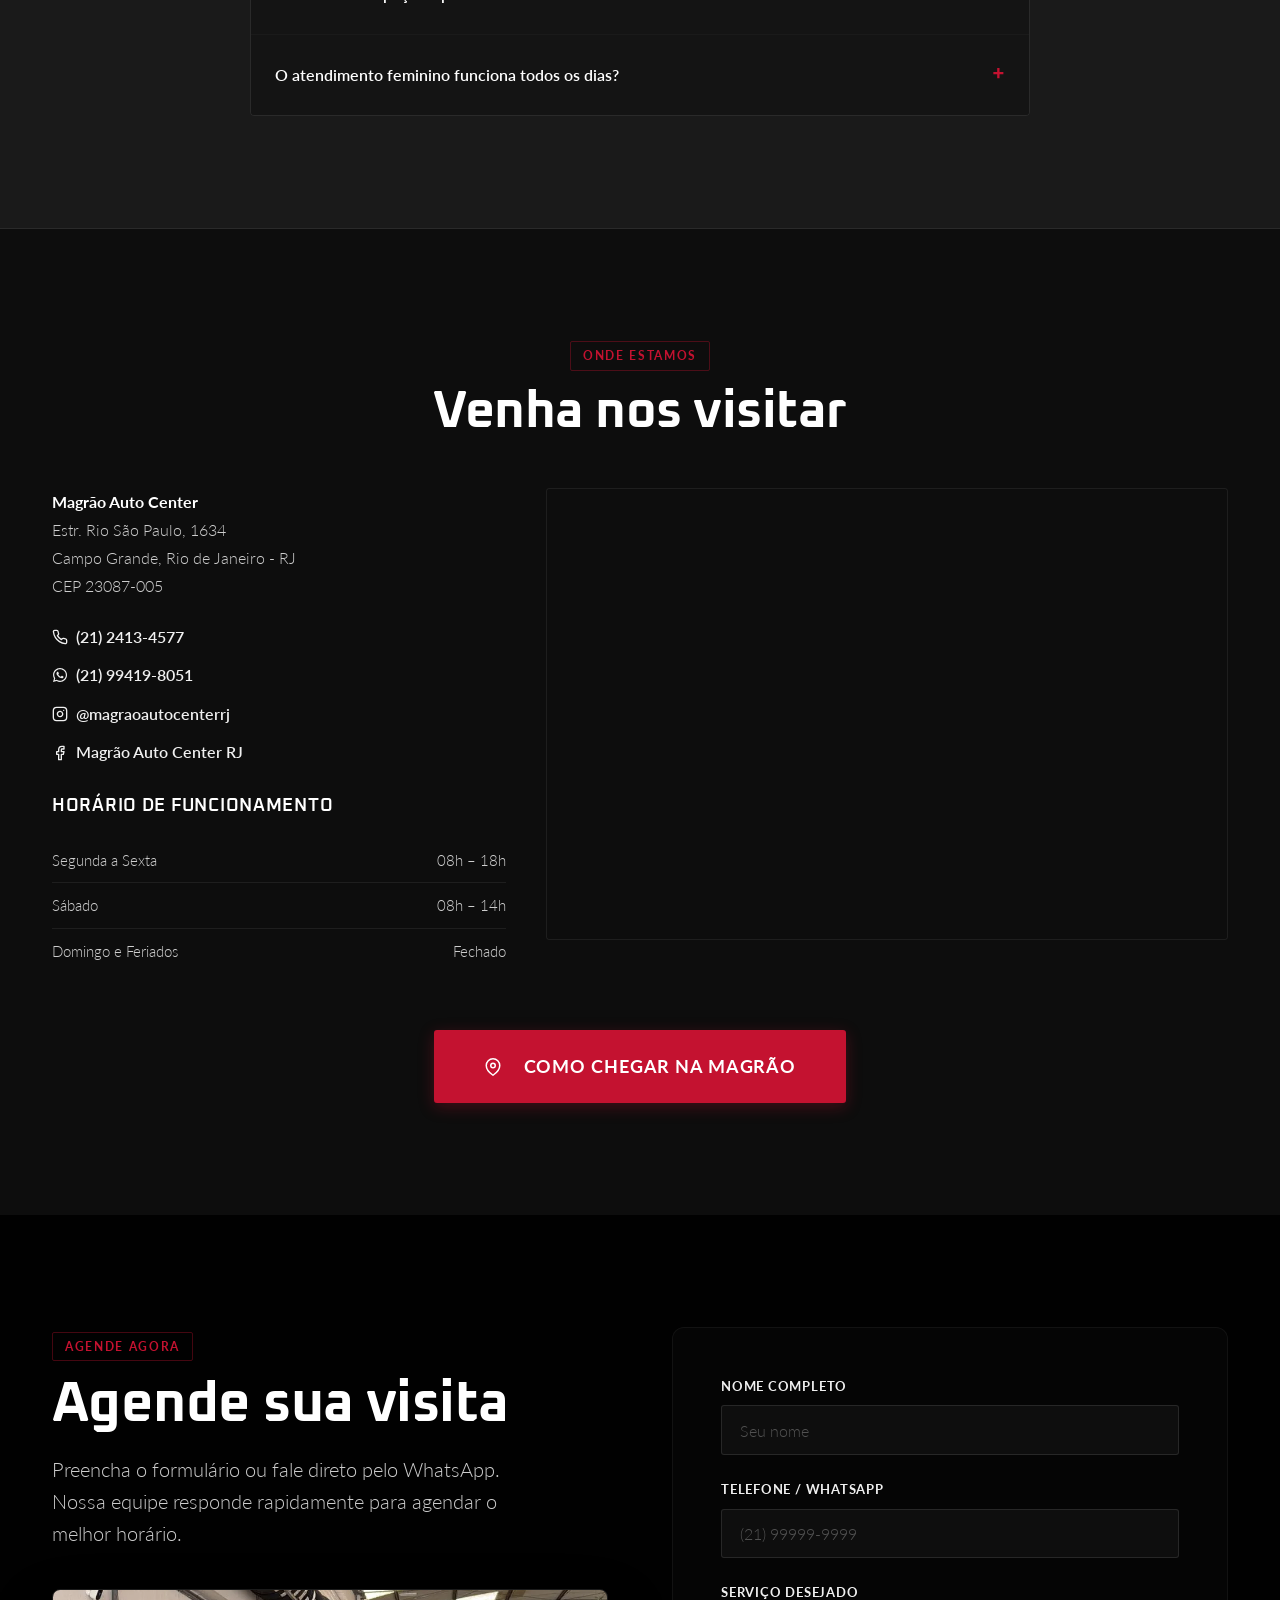
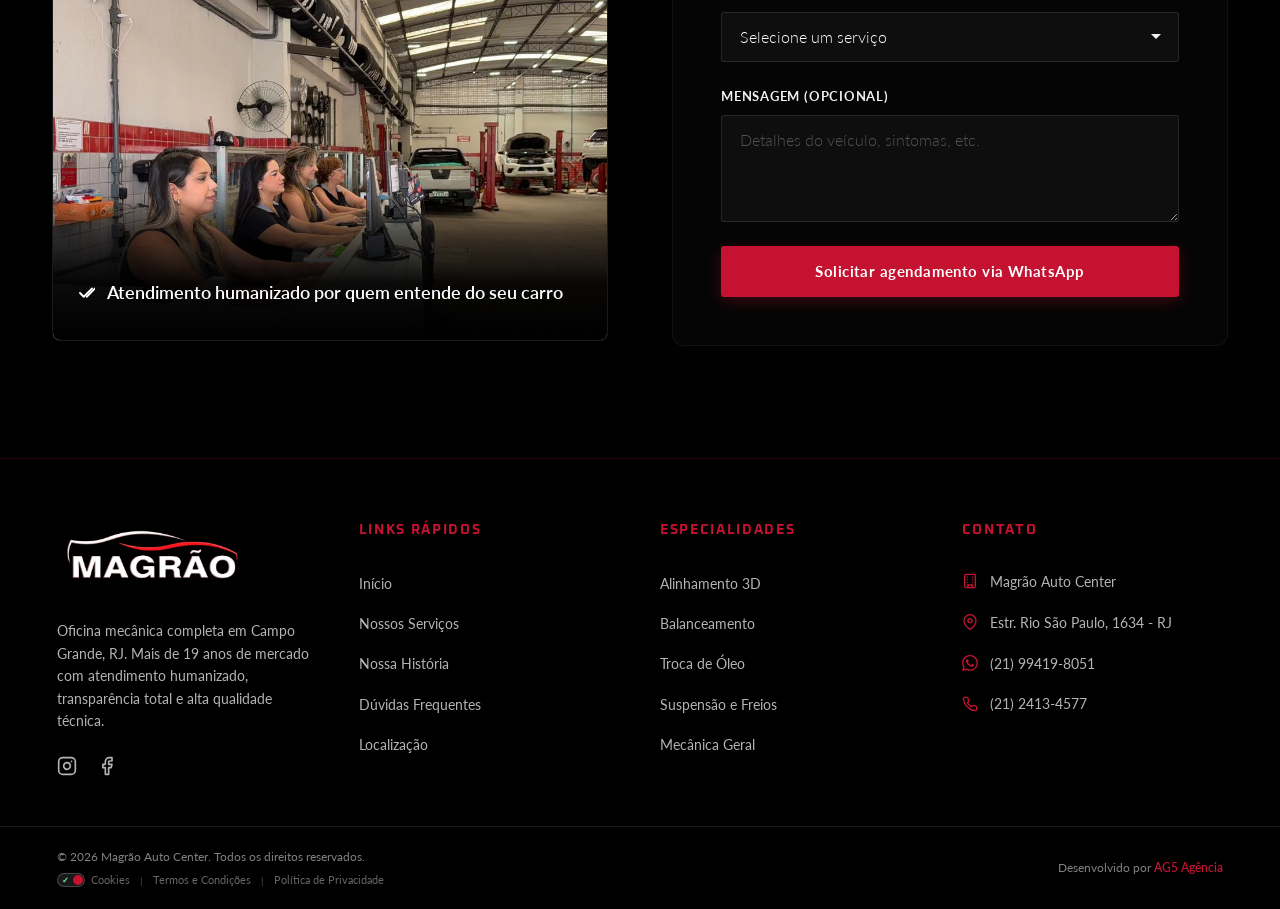
==== commit 617e8002: "chore: update WhatsApp contact links and slow down marquee animations for better readability" ====
--- a/index.html
+++ b/index.html
@@ -544,7 +544,7 @@
                 <h3>Alinhamento 3D</h3>
               </div>
               <p>Geometria completa com equipamento digital de precisão para carros, vans e caminhonetes.</p>
-              <a href="https://wa.me/5521994198051?text=Ol%C3%A1%2C%20gostaria%20de%20um%20or%C3%A7amento%20para%20Alinhamento%203D."
+              <a href="https://wa.me/5521994198051?text=Ol%C3%A1%2C%20vim%20atrav%C3%A9s%20do%20site%20e%20gostaria%20de%20um%20or%C3%A7amento%20para%20Alinhamento%203D."
                 class="servico-link" target="_blank" rel="noopener noreferrer">
                 <span>Agendar agora</span>
                 <svg viewBox="0 0 24 24" width="16" height="16" fill="none" stroke="currentColor" stroke-width="2.5"
@@ -567,7 +567,7 @@
                 <h3>Balanceamento</h3>
               </div>
               <p>Rodas equilibradas com precisão para dirigibilidade suave e preservação dos pneus.</p>
-              <a href="https://wa.me/5521994198051?text=Ol%C3%A1%2C%20gostaria%20de%20um%20or%C3%A7amento%20para%20Balanceamento."
+              <a href="https://wa.me/5521994198051?text=Ol%C3%A1%2C%20vim%20atrav%C3%A9s%20do%20site%20e%20gostaria%20de%20um%20or%C3%A7amento%20para%20Balanceamento."
                 class="servico-link" target="_blank" rel="noopener noreferrer">
                 <span>Agendar agora</span>
                 <svg viewBox="0 0 24 24" width="16" height="16" fill="none" stroke="currentColor" stroke-width="2.5"
@@ -590,7 +590,7 @@
                 <h3>Troca de Óleo</h3>
               </div>
               <p>Lubrificantes de primeira linha, filtros originais e revisão dos fluidos essenciais.</p>
-              <a href="https://wa.me/5521994198051?text=Ol%C3%A1%2C%20gostaria%20de%20um%20or%C3%A7amento%20para%20Troca%20de%20%C3%93leo."
+              <a href="https://wa.me/5521994198051?text=Ol%C3%A1%2C%20vim%20atrav%C3%A9s%20do%20site%20e%20gostaria%20de%20um%20or%C3%A7amento%20para%20Troca%20de%20%C3%93leo."
                 class="servico-link" target="_blank" rel="noopener noreferrer">
                 <span>Agendar agora</span>
                 <svg viewBox="0 0 24 24" width="16" height="16" fill="none" stroke="currentColor" stroke-width="2.5"
@@ -613,7 +613,7 @@
                 <h3>Embreagem</h3>
               </div>
               <p>Diagnóstico e troca completa do sistema de embreagem com peças de qualidade.</p>
-              <a href="https://wa.me/5521994198051?text=Ol%C3%A1%2C%20gostaria%20de%20um%20or%C3%A7amento%20para%20Embreagem."
+              <a href="https://wa.me/5521994198051?text=Ol%C3%A1%2C%20vim%20atrav%C3%A9s%20do%20site%20e%20gostaria%20de%20um%20or%C3%A7amento%20para%20Embreagem."
                 class="servico-link" target="_blank" rel="noopener noreferrer">
                 <span>Agendar agora</span>
                 <svg viewBox="0 0 24 24" width="16" height="16" fill="none" stroke="currentColor" stroke-width="2.5"
@@ -636,7 +636,7 @@
                 <h3>Pneus</h3>
               </div>
               <p>Venda, montagem e balanceamento. Atendemos carros, vans e caminhonetes.</p>
-              <a href="https://wa.me/5521994198051?text=Ol%C3%A1%2C%20gostaria%20de%20um%20or%C3%A7amento%20para%20Pneus."
+              <a href="https://wa.me/5521994198051?text=Ol%C3%A1%2C%20vim%20atrav%C3%A9s%20do%20site%20e%20gostaria%20de%20um%20or%C3%A7amento%20para%20Pneus."
                 class="servico-link" target="_blank" rel="noopener noreferrer">
                 <span>Agendar agora</span>
                 <svg viewBox="0 0 24 24" width="16" height="16" fill="none" stroke="currentColor" stroke-width="2.5"
@@ -659,7 +659,7 @@
                 <h3>Suspensão</h3>
               </div>
               <p>Reparo de amortecedores, molas e caixa de direção para conforto e segurança.</p>
-              <a href="https://wa.me/5521994198051?text=Ol%C3%A1%2C%20gostaria%20de%20um%20or%C3%A7amento%20para%20Suspens%C3%A3o."
+              <a href="https://wa.me/5521994198051?text=Ol%C3%A1%2C%20vim%20atrav%C3%A9s%20do%20site%20e%20gostaria%20de%20um%20or%C3%A7amento%20para%20Suspens%C3%A3o."
                 class="servico-link" target="_blank" rel="noopener noreferrer">
                 <span>Agendar agora</span>
                 <svg viewBox="0 0 24 24" width="16" height="16" fill="none" stroke="currentColor" stroke-width="2.5"
@@ -682,7 +682,7 @@
                 <h3>Vans e Bongos</h3>
               </div>
               <p>Manutenção completa para veículos comerciais: Sprinter, Master, Ducato, Bongo, HR e demais utilitários. Mecânica, alinhamento, suspensão e diagnóstico.</p>
-              <a href="https://wa.me/5521994198051?text=Ol%C3%A1%2C%20gostaria%20de%20um%20or%C3%A7amento%20para%20Vans%20e%20Bongos."
+              <a href="https://wa.me/5521994198051?text=Ol%C3%A1%2C%20vim%20atrav%C3%A9s%20do%20site%20e%20gostaria%20de%20um%20or%C3%A7amento%20para%20Vans%20e%20Bongos."
                 class="servico-link" target="_blank" rel="noopener noreferrer">
                 <span>Agendar agora</span>
                 <svg viewBox="0 0 24 24" width="16" height="16" fill="none" stroke="currentColor" stroke-width="2.5"
@@ -705,7 +705,7 @@
                 <h3>Fluido do Câmbio</h3>
               </div>
               <p>Troca de fluido de transmissão automática e manual para prolongar a vida do câmbio.</p>
-              <a href="https://wa.me/5521994198051?text=Ol%C3%A1%2C%20gostaria%20de%20um%20or%C3%A7amento%20para%20Fluido%20do%20C%C3%A2mbio."
+              <a href="https://wa.me/5521994198051?text=Ol%C3%A1%2C%20vim%20atrav%C3%A9s%20do%20site%20e%20gostaria%20de%20um%20or%C3%A7amento%20para%20Fluido%20do%20C%C3%A2mbio."
                 class="servico-link" target="_blank" rel="noopener noreferrer">
                 <span>Agendar agora</span>
                 <svg viewBox="0 0 24 24" width="16" height="16" fill="none" stroke="currentColor" stroke-width="2.5"
@@ -1323,7 +1323,7 @@
             "title": "Quando trocar a correia dentada?",
             "desc": "Silenciosa, mas quando quebra não avisa. Saiba o prazo certo e evite um estrago no motor.",
             "cta": "Verificar correia",
-            "url": "https://wa.me/5521994198051?text=Ol%C3%A1%2C%20quero%20verificar%20a%20correia%20dentada%20do%20meu%20ve%C3%ADculo.",
+            "url": "https://wa.me/5521994198051?text=Ol%C3%A1%2C%20vim%20atrav%C3%A9s%20do%20site%20e%20quero%20verificar%20a%20correia%20dentada%20do%20meu%20ve%C3%ADculo.",
             "video": "https://assets.cdn.filesafe.space/7hzaWcGgawCV1WudlwA7/media/69fb656e77623f65e589f9b0.mp4"
           },
           {
@@ -1331,7 +1331,7 @@
             "title": "Carro puxando para o lado?",
             "desc": "Desalinhamento desgasta pneu e coloca sua segurança em risco.",
             "cta": "Agendar alinhamento",
-            "url": "https://wa.me/5521994198051?text=Ol%C3%A1%2C%20meu%20carro%20est%C3%A1%20puxando%20para%20o%20lado.%20Quero%20agendar%20um%20alinhamento.",
+            "url": "https://wa.me/5521994198051?text=Ol%C3%A1%2C%20vim%20atrav%C3%A9s%20do%20site.%20Meu%20carro%20est%C3%A1%20puxando%20para%20o%20lado%20e%20quero%20agendar%20um%20alinhamento.",
             "video": "https://assets.cdn.filesafe.space/7hzaWcGgawCV1WudlwA7/media/69fb656e77623f65e589f9b1.mp4"
           },
           {
@@ -1339,7 +1339,7 @@
             "title": "Óleo vencido destrói motores",
             "desc": "O óleo velho vira lama e corrói o motor por dentro. Descubra quando você deve trocar.",
             "cta": "Agendar troca de óleo",
-            "url": "https://wa.me/5521994198051?text=Ol%C3%A1%2C%20quero%20fazer%20a%20troca%20de%20%C3%B3leo%20do%20meu%20ve%C3%ADculo.",
+            "url": "https://wa.me/5521994198051?text=Ol%C3%A1%2C%20vim%20atrav%C3%A9s%20do%20site%20e%20quero%20fazer%20a%20troca%20de%20%C3%B3leo%20do%20meu%20ve%C3%ADculo.",
             "video": "https://assets.cdn.filesafe.space/7hzaWcGgawCV1WudlwA7/media/69fb656e9594baa062e72684.mp4"
           },
           {
@@ -1347,7 +1347,7 @@
             "title": "Freio rangendo ou mole?",
             "desc": "Rangido, pedal fundo, carro demora pra parar — esses sinais nunca devem ser ignorados.",
             "cta": "Verificar freios",
-            "url": "https://wa.me/5521994198051?text=Ol%C3%A1%2C%20estou%20com%20problema%20no%20freio%20e%20quero%20agendar%20uma%20avalia%C3%A7%C3%A3o.",
+            "url": "https://wa.me/5521994198051?text=Ol%C3%A1%2C%20vim%20atrav%C3%A9s%20do%20site.%20Estou%20com%20problema%20no%20freio%20e%20quero%20agendar%20uma%20avalia%C3%A7%C3%A3o.",
             "video": "https://assets.cdn.filesafe.space/7hzaWcGgawCV1WudlwA7/media/69fb656e516b813067cd41f9.mp4"
           },
           {
@@ -1355,7 +1355,7 @@
             "title": "Barulho ao passar em buraco?",
             "desc": "Amortecedor ruim não é só desconforto — é risco de perda de controle do veículo.",
             "cta": "Verificar suspensão",
-            "url": "https://wa.me/5521994198051?text=Ol%C3%A1%2C%20meu%20carro%20est%C3%A1%20fazendo%20barulho%20na%20suspens%C3%A3o.%20Quero%20agendar%20uma%20avalia%C3%A7%C3%A3o.",
+            "url": "https://wa.me/5521994198051?text=Ol%C3%A1%2C%20vim%20atrav%C3%A9s%20do%20site.%20Meu%20carro%20est%C3%A1%20fazendo%20barulho%20na%20suspens%C3%A3o%20e%20quero%20agendar%20uma%20avalia%C3%A7%C3%A3o.",
             "video": "https://assets.cdn.filesafe.space/7hzaWcGgawCV1WudlwA7/media/69fb656e77623f65e589f9a9.mp4"
           }
         ]
--- a/style.css
+++ b/style.css
@@ -1194,7 +1194,7 @@
   display: inline-flex;
   align-items: center;
   gap: 2.5rem;
-  animation: marqueeScroll 22s linear infinite;
+  animation: marqueeScroll 55s linear infinite;
 }
 
 .marquee-bar:hover .marquee-track { animation-play-state: paused; }
@@ -2321,7 +2321,7 @@
   display: flex;
   gap: 1.25rem;
   width: max-content;
-  animation: marqueeDep 32s linear infinite;
+  animation: marqueeDep 80s linear infinite;
 }
 
 .marquee-depoimentos:hover .marquee-track-dep { animation-play-state: paused; }
--- a/style.css
+++ b/style.css
@@ -1194,7 +1194,7 @@
   display: inline-flex;
   align-items: center;
   gap: 2.5rem;
-  animation: marqueeScroll 22s linear infinite;
+  animation: marqueeScroll 55s linear infinite;
 }
 
 .marquee-bar:hover .marquee-track { animation-play-state: paused; }
@@ -2321,7 +2321,7 @@
   display: flex;
   gap: 1.25rem;
   width: max-content;
-  animation: marqueeDep 32s linear infinite;
+  animation: marqueeDep 80s linear infinite;
 }
 
 .marquee-depoimentos:hover .marquee-track-dep { animation-play-state: paused; }
